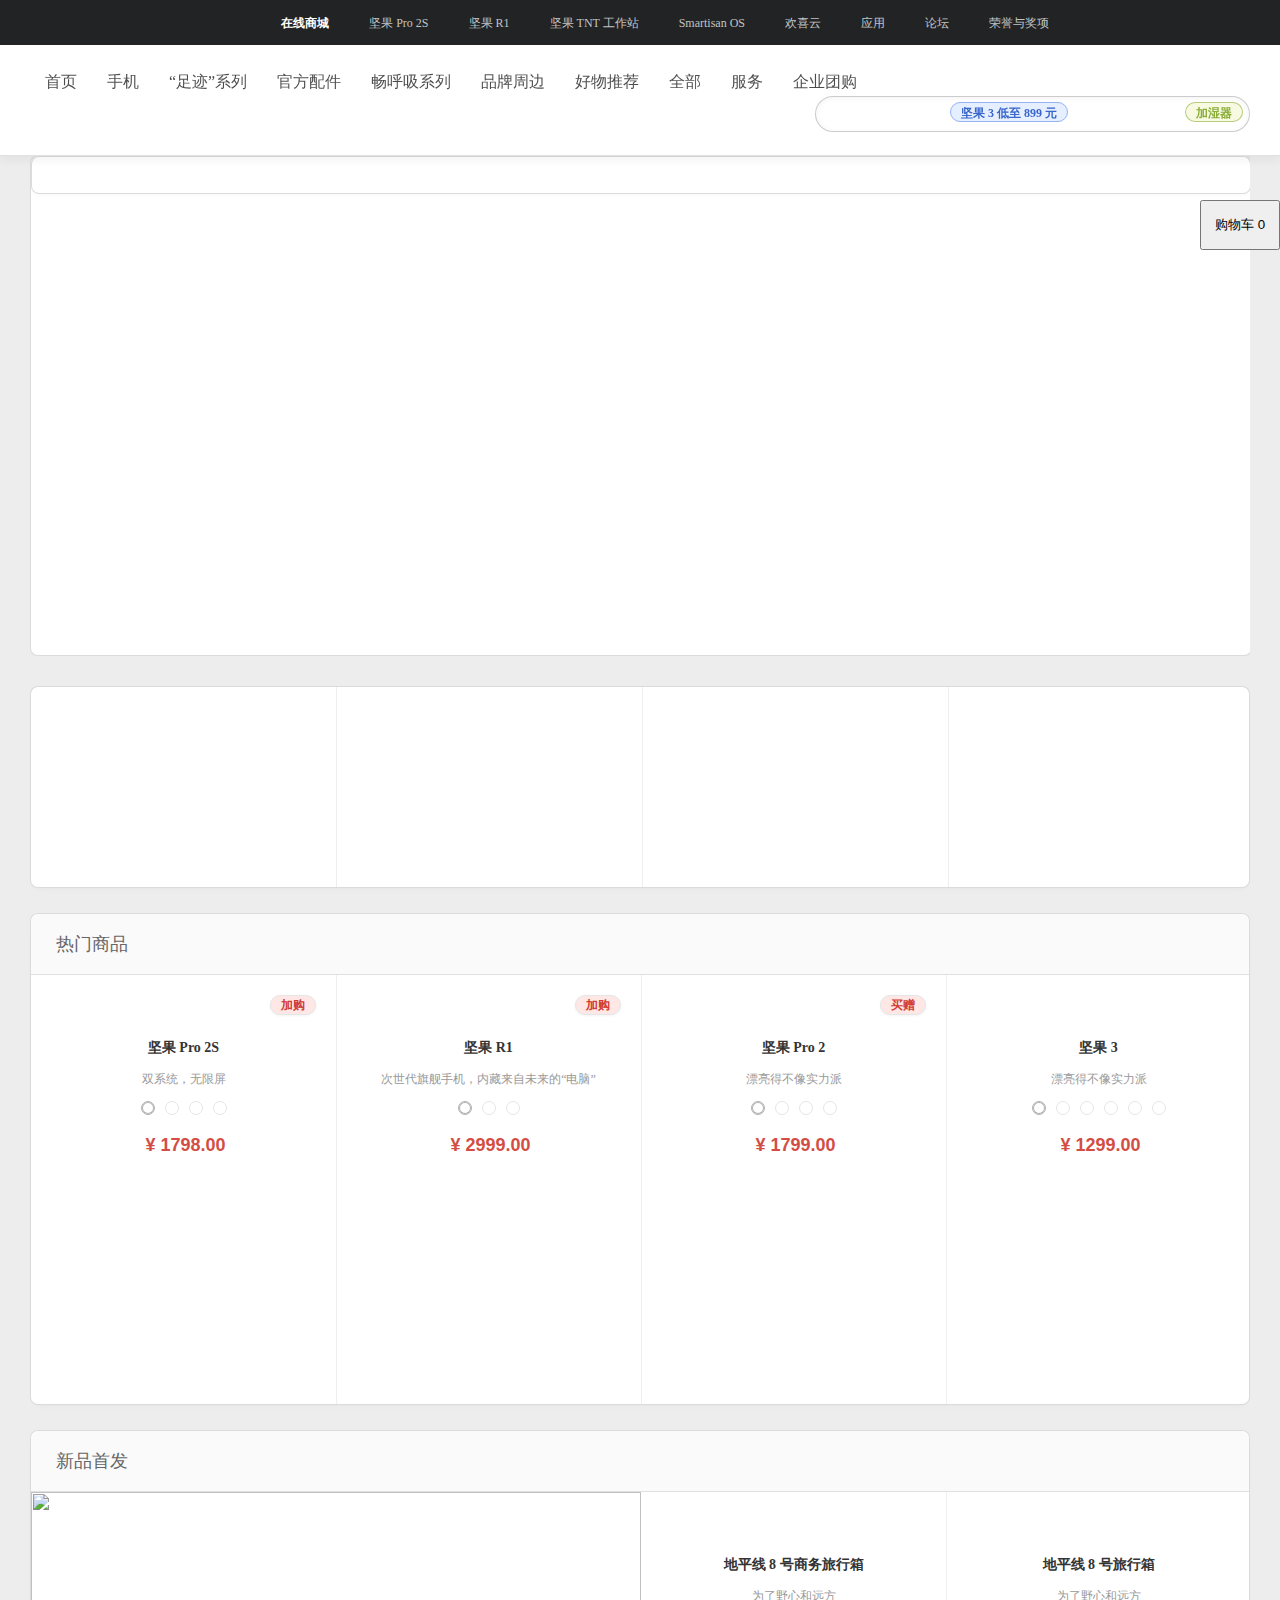
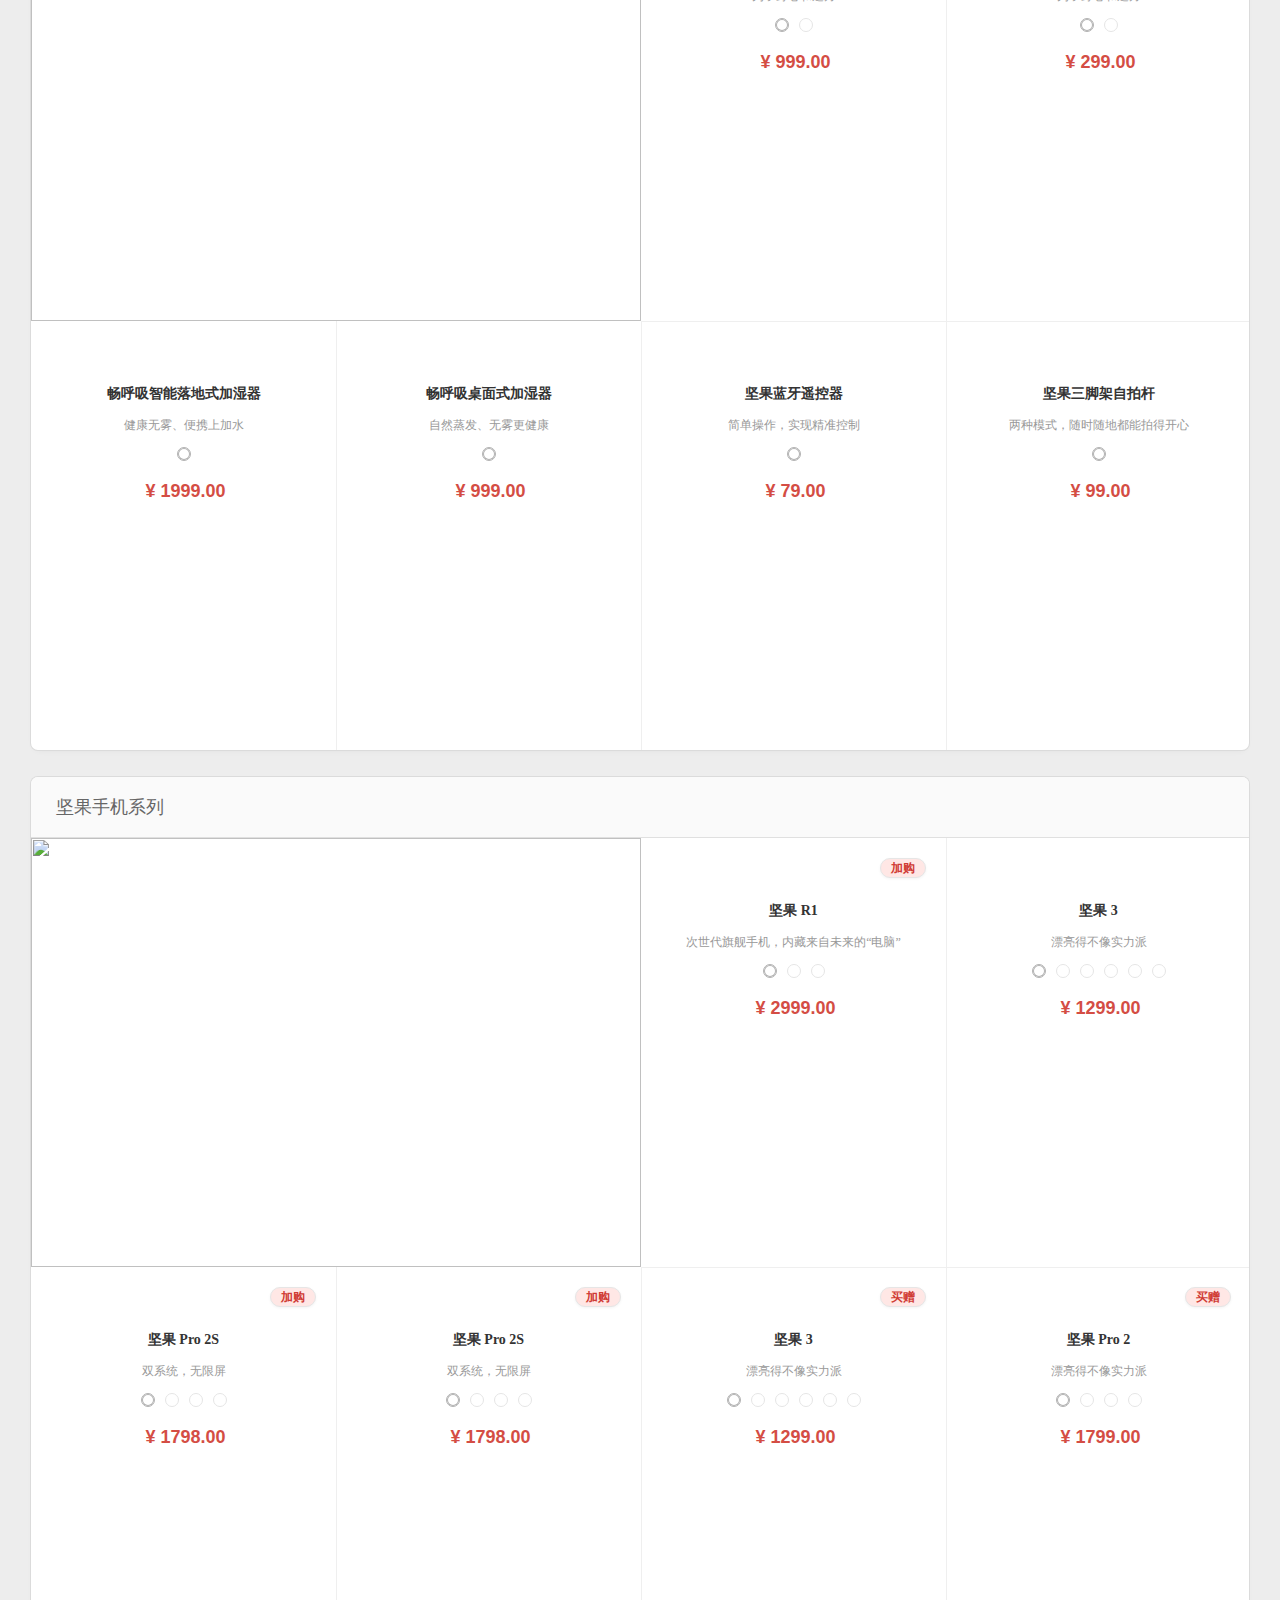
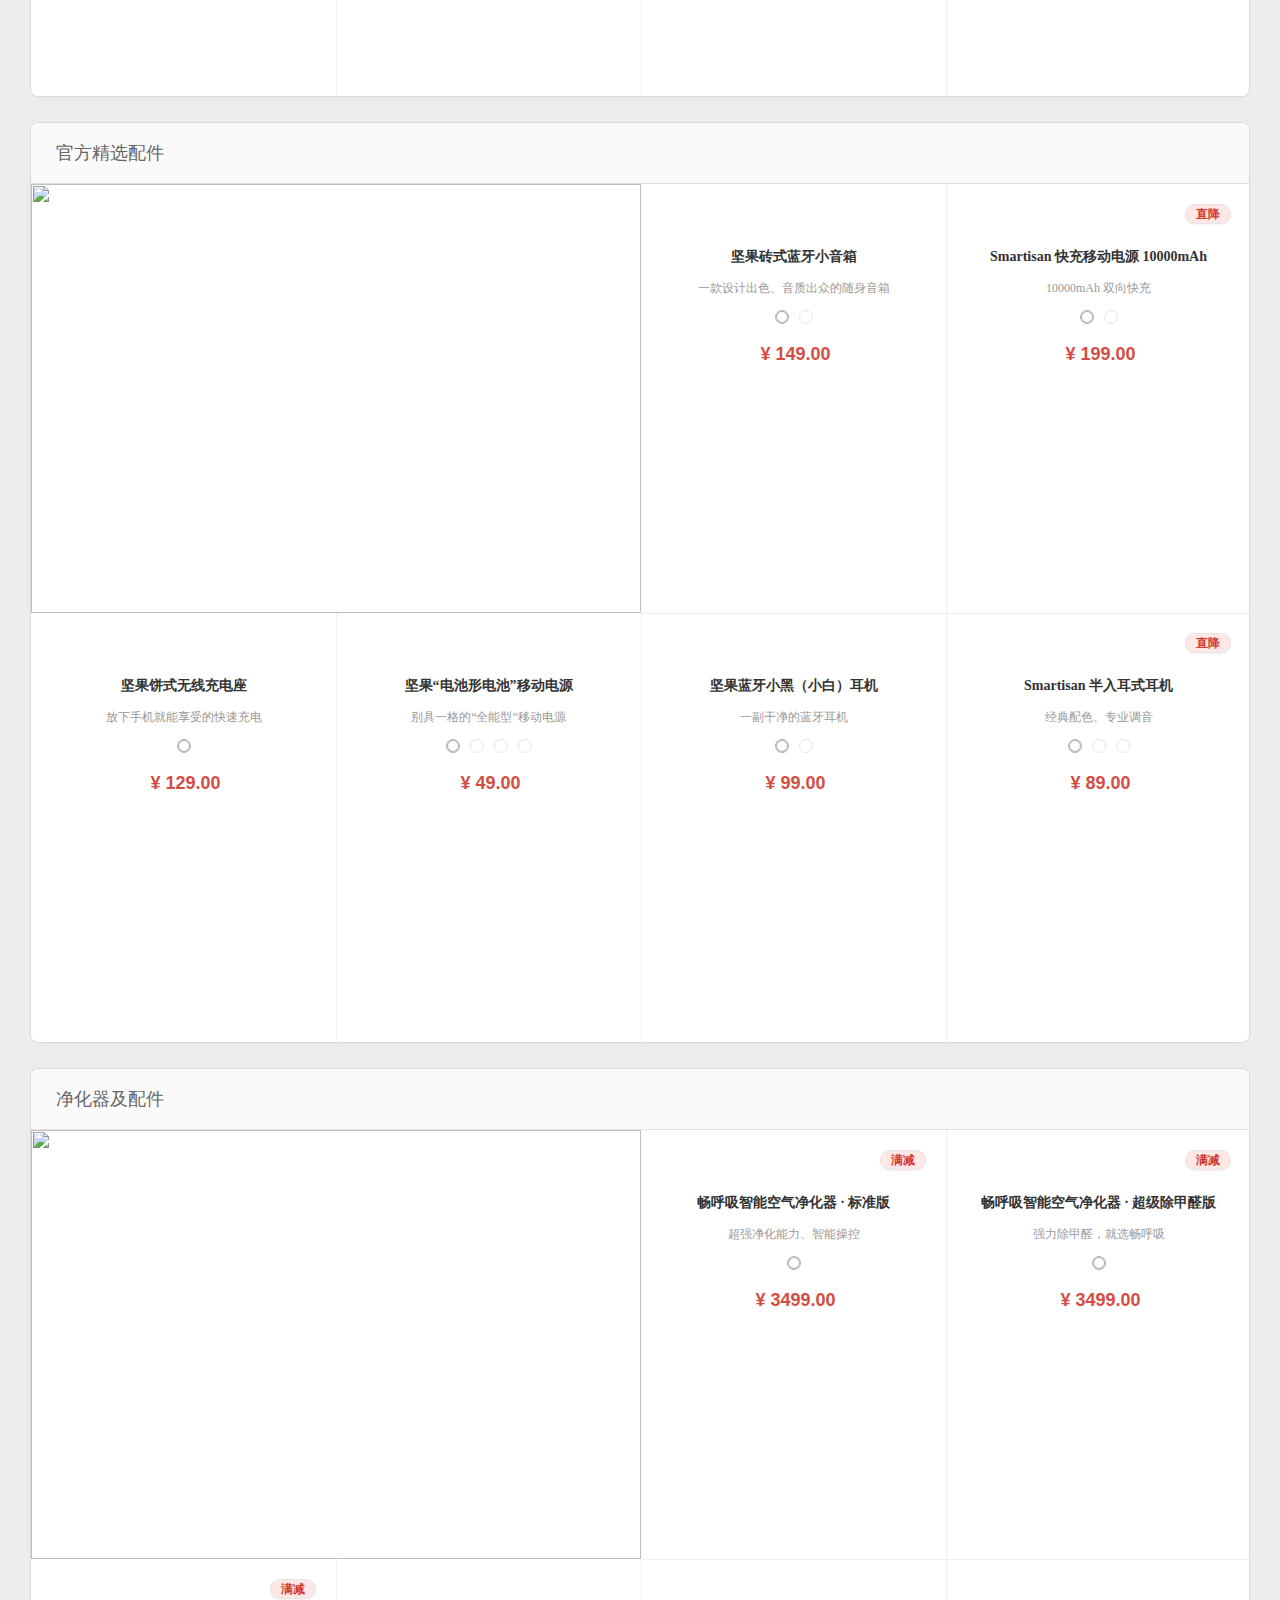
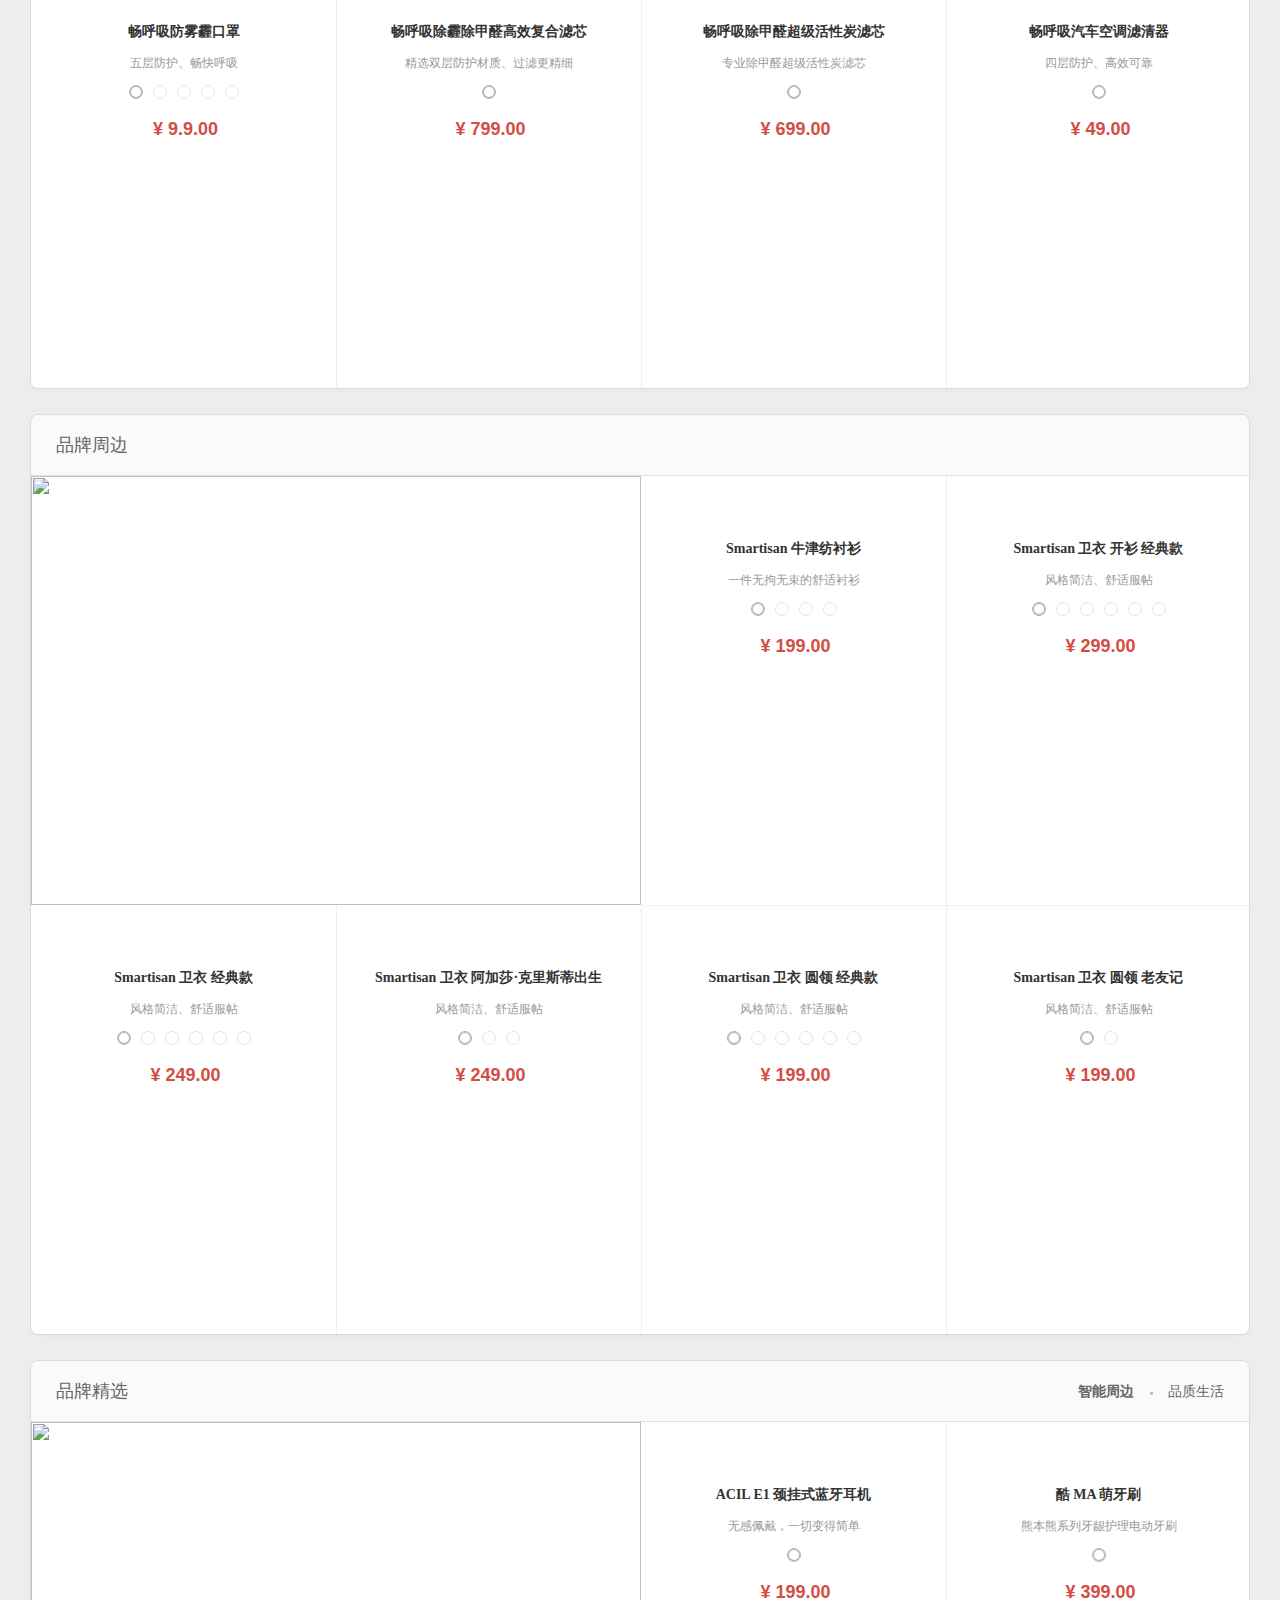
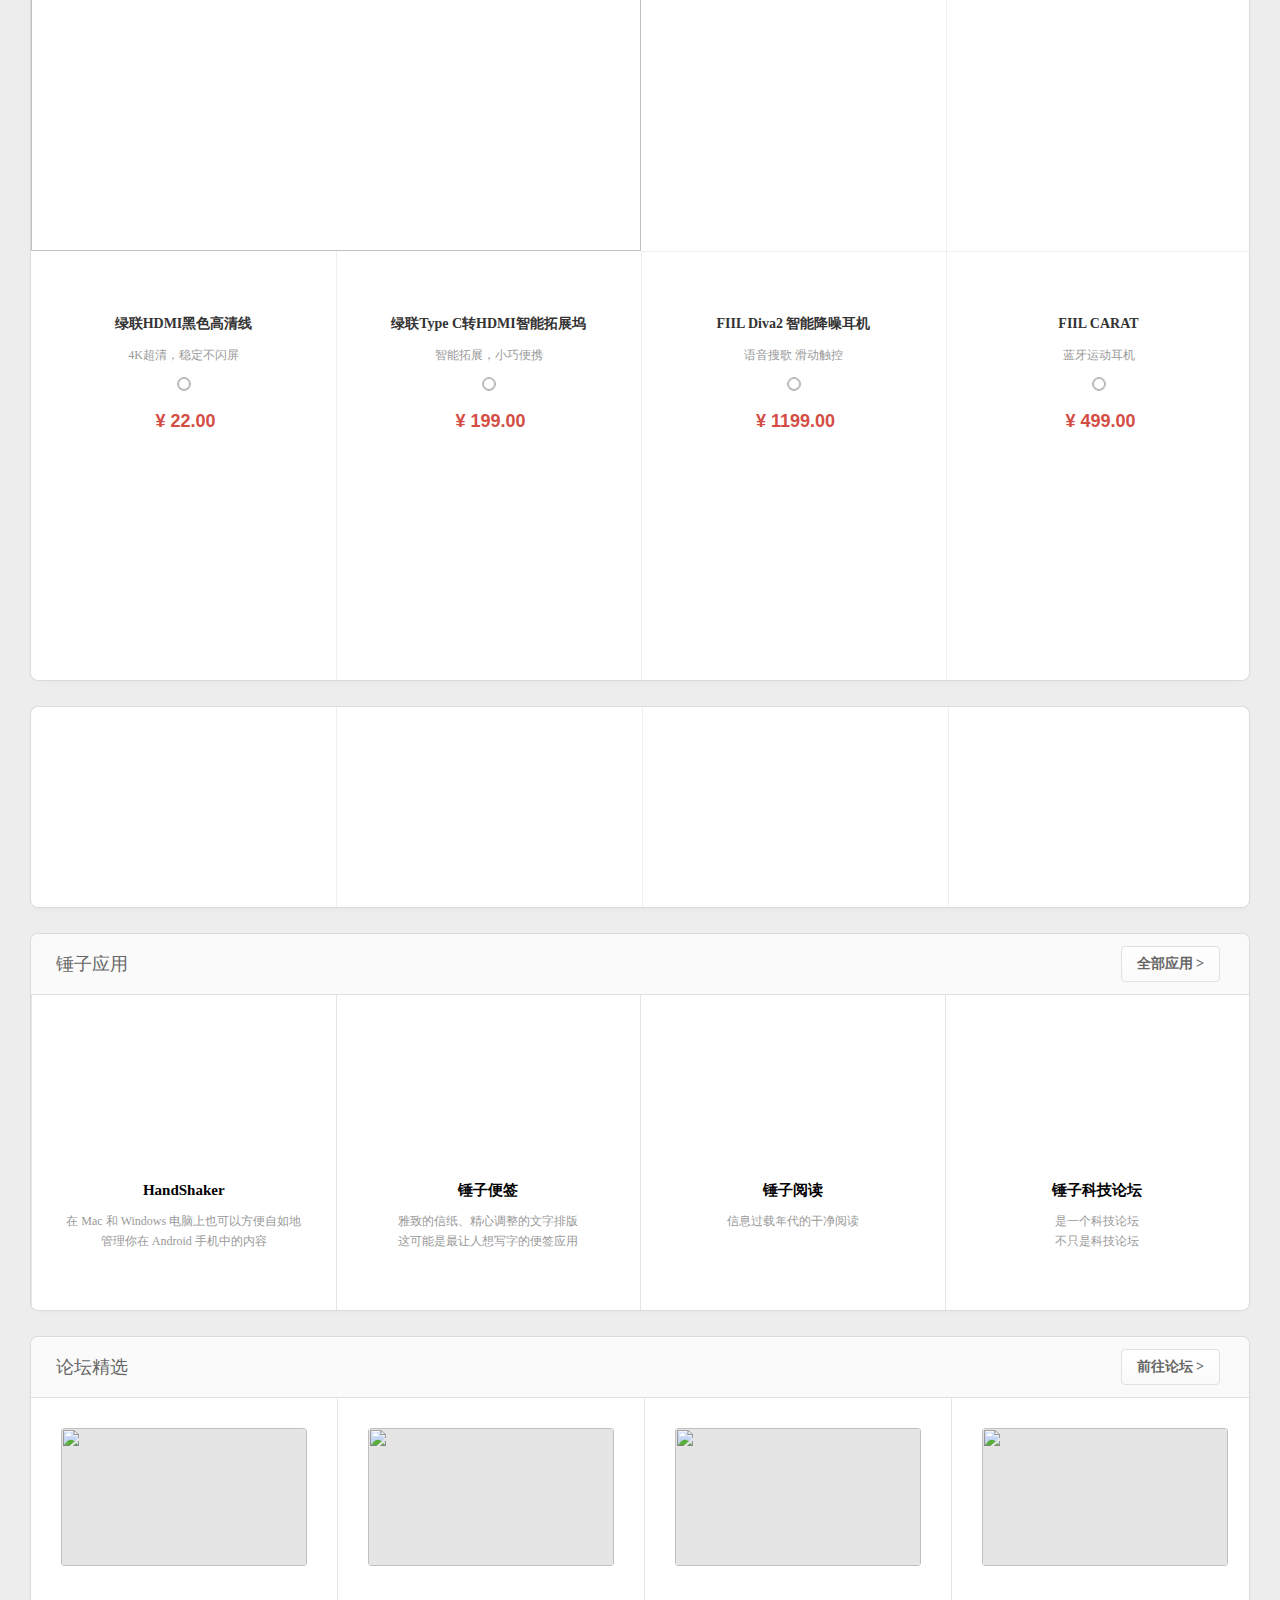
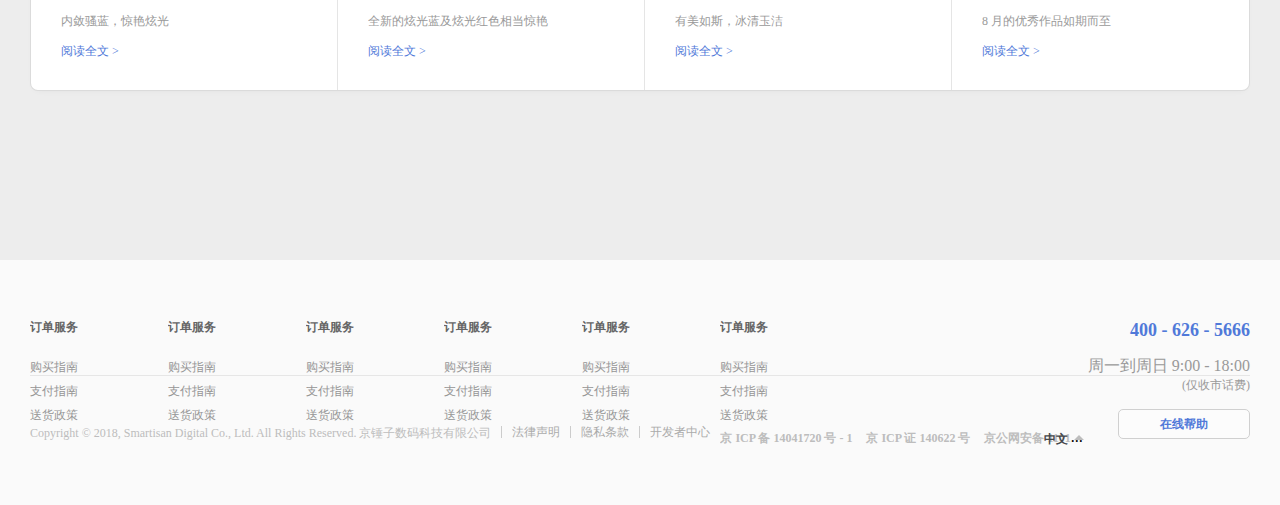
==== Hammermall/index.html @ 2dd2a0d9 "333" ====
<!DOCTYPE html>
<html>
	<head>
		<meta charset="UTF-8">
		<title>潘潘大王的锤子网站</title>
		<link rel="shortcut icon" href="//static.smartisanos.cn/common/img/favicon.ico">
		<link rel="stylesheet" href="https://cdnjs.cloudflare.com/ajax/libs/Swiper/4.0.2/css/swiper.css">
		<link rel="stylesheet" href="https://cdn.bootcss.com/bootstrap/3.3.5/css/bootstrap.min.css">
		<link rel="stylesheet" type="text/css" href="css/iconfont.css">
		<link rel="stylesheet" href="css/index.css">
	</head>
	<body>
		<div class="body">
			<a href="shopcar.html"><button class="sp" style="position: fixed;top: 200px;right: 0;width: 80px;height: 50px;z-index: 1000;">
				购物车
				<span id="shopNum">0</span>
			</button></a>
			<div class="head">
				<div class="left">
					<a href="https://www.smartisan.com/" class="left-a">
					</a>
				</div>
				<div class="con">
					<ul>
						<li>
							<a href="">
								在线商城
							</a>
						</li>
						<li>
							<a href="">
								坚果 Pro 2S
							</a>
						</li>
						<li>
							<a href="">
								坚果 R1
							</a>
						</li>
						<li>
							<a href="">
								坚果 TNT 工作站
							</a>
						</li>
						<li>
							<a href="">
								Smartisan OS
							</a>
						</li>
						<li>
							<a href="">
								欢喜云
							</a>
						</li>
						<li>
							<a href="">
								应用
							</a>
						</li>
						<li>
							<a href="">
								论坛
							</a>
						</li>
						<li>
							<a href="">
								荣誉与奖项
							</a>
						</li>
					</ul>
				</div>
				<div class="right">
					<a href="http://www.pzy.com/login.html" class="user">
					</a>
					<!--<a href="" class="shopcar">
					</a>-->
					<div class="con_use">
						<div class="user_hie">
							<div class="uh_head">
								<i class="iconfont icon-touxiang-shi center-block"></i>
								<p class="phoneNum">+86 185****1950</p>
							</div>
							<ul>
								<li>
									<a href="">
										我的订单
									</a>
								</li>
								<li>
									<a href="">
										售后服务
									</a>
								</li>
								<li>
									<a href="">
										我的优惠
									</a>
								</li>
								<li>
									<a href="">
										账户资料
									</a>
								</li>
								<li>
									<a href="">
										收货地址
									</a>
								</li>
								<li>
									<a href="">
										推出
									</a>
								</li>
							</ul>
						</div>
					</div>
					<div class="con_shop">
						<div class="shop">
							<div class="move">
								<p class="first">购物车为空</p>
								<p class="secd">您还没有选购任何商品，现在前往商城选购吧！</p>
							</div>
						</div>
						<div id="shop-has">
						</div>
					</div>
				</div>
			</div>
			<div class="ban_con">
				<div class="container-fluid banner" style="display: block; position: absolute; top: 45px; padding-top: 23px; padding-bottom: 23px;">
					<div class="row">
						<div class="container ban">
							<ul id="temp_ul">
								<li>
									<a href="http://www.smartisan.com/#/shop"> 首页 </a>
								</li>
								<li>
									<div class="goodlist">
										<div class="container" id="container">
											<ul>
												<li>
													<a href="https://www.smartisan.com/item/1000517">
														<img src="https://resource.smartisan.com/resource/b07b9765e272f866da6acda4ee107d88.png" alt="">
														<div class="phname">
															坚果 Pro 2S
														</div>
														<div class="phpice">
															¥ 1798.00 起
														</div>
													</a>
												</li>
												<li>
													<a href="https://www.smartisan.com/item/1000464">
														<img src="https://resource.smartisan.com/resource/06c2253354096f5e9ebf0616f1af2086.png" alt="">
														<div class="phname">
															坚果 R1
														</div>
														<div class="phpice">
															¥ 2999.00 起
														</div>
													</a>
												</li>
												<li>
													<a href="https://www.smartisan.com/item/1000351">
														<img src="https://resource.smartisan.com/resource/c71ce2297b362f415f1e74d56d867aed.png" alt="">
														<div class="phname">
															坚果 Pro 2
														</div>
														<div class="phpice">
															¥ 1799.00 起
														</div>
													</a>
												</li>
												<li>
													<a href="https://www.smartisan.com/item/1000479">
														<img src="https://resource.smartisan.com/resource/84366aa98fd0659d7809e1b9eed62cb4.png" alt="">
														<div class="phname">
															坚果 Pro 2 特别版
														</div>
														<div class="phpice">
															¥ 1899.00 起
														</div>
													</a>
												</li>
												<li>
													<a href="https://www.smartisan.com/item/1000406">
														<img src="https://resource.smartisan.com/resource/13e91511f6ba3227ca5378fd2e93c54b.png" alt="">
														<div class="phname">
															坚果 3
														</div>
														<div class="phpice">
															¥ 1299.00 起
														</div>
													</a>
												</li>
											</ul>
										</div>
									</div>
									<a href="https://www.smartisan.com/shop/#/jianguopro?v=209&amp;c=232"> 手机 </a>
								</li>
								<li>
									<a href="https://www.smartisan.com/category/67"> “足迹”系列 </a>
								</li>
								<li>
									<a href="https://www.smartisan.com/category/60"> 官方配件 </a>
								</li>
								<li>
									<a href="https://www.smartisan.com/category/77"> 畅呼吸系列 </a>
								</li>
								<li>
									<a href="https://www.smartisan.com/category/69"> 品牌周边 </a>
								</li>
								<li>
									<a href="https://www.smartisan.com/category/61"> 好物推荐 </a>
								</li>
								<li>
									<a href="https://www.smartisan.com/category/62"> 全部 </a>
								</li>
								<li>
									<a href="https://www.smartisan.com/service/#/"> 服务 </a>
								</li>
								<li>
									<a href=""> 企业团购 </a>
								</li>
							</ul>
							<div class="ban-right" style="display: block;">
								<div class="seach">
								</div>
								<input type="text" name="" id="serch">
								<a href="https://www.smartisan.com/item/100040601" class="blue">
									坚果 3 低至 899 元
								</a>
								<a href="https://www.smartisan.com/item/100055701" class="green">
									加湿器
								</a>
								<div class="hot_word">
									<ul>
										<li>
											坚果 Pro 2S
										</li>
										<li>
											坚果 R1
										</li>

										<li>
											坚果 3
										</li>

										<li>
											闹钟式无线充电座
										</li>

										<li>
											畅呼吸净化器
										</li>

										<li>
											移动电源
										</li>

										<li>
											T恤
										</li>

										<li>
											帆布鞋
										</li>

										<li>
											保护套
										</li>

										<li>
											口罩
										</li>

									</ul>
								</div>
							</div>
						</div>
					</div>
				</div>
			</div>
			<div class="bottom">
				<div class="qa">
					<div class="row">
						<ul>
							<li>
								<h3>订单服务</h3>
								<ul>
									<li>
										<a href="#">
											购买指南
										</a>
									</li>
									<li>
										<a href="#">
											支付指南
										</a>
									</li>
									<li>
										<a href="#">
											送货政策
										</a>
									</li>
								</ul>
							</li>
							<li>
								<h3>订单服务</h3>
								<ul>
									<li>
										<a href="#">
											购买指南
										</a>
									</li>
									<li>
										<a href="#">
											支付指南
										</a>
									</li>
									<li>
										<a href="#">
											送货政策
										</a>
									</li>
								</ul>
							</li>
							<li>
								<h3>订单服务</h3>
								<ul>
									<li>
										<a href="#">
											购买指南
										</a>
									</li>
									<li>
										<a href="#">
											支付指南
										</a>
									</li>
									<li>
										<a href="#">
											送货政策
										</a>
									</li>
								</ul>
							</li>
							<li>
								<h3>订单服务</h3>
								<ul>
									<li>
										<a href="#">
											购买指南
										</a>
									</li>
									<li>
										<a href="#">
											支付指南
										</a>
									</li>
									<li>
										<a href="#">
											送货政策
										</a>
									</li>
								</ul>
							</li>
							<li>
								<h3>订单服务</h3>
								<ul>
									<li>
										<a href="#">
											购买指南
										</a>
									</li>
									<li>
										<a href="#">
											支付指南
										</a>
									</li>
									<li>
										<a href="#">
											送货政策
										</a>
									</li>
								</ul>
							</li>
							<li>
								<h3>订单服务</h3>
								<ul>
									<li>
										<a href="#">
											购买指南
										</a>
									</li>
									<li>
										<a href="#">
											支付指南
										</a>
									</li>
									<li>
										<a href="#">
											送货政策
										</a>
									</li>
								</ul>
							</li>
						</ul>

						<div class="bm_right">
							<ul>
								<li class="tel">
									400 - 626 - 5666
								</li>
								<li class="day">
									周一到周日 9:00 - 18:00
								</li>
								<li class="tel_ps">
									(仅收市话费)
								</li>
								<li class="help">
									<a href="#">
										在线帮助
									</a>
								</li>
							</ul>
						</div>

					</div>
					<div class="row">
						<p class="p1">
							Copyright © 2018, Smartisan Digital Co., Ltd. All Rights Reserved.
						</p>
						<p class="p2">
							京锤子数码科技有限公司
						</p>
						<ul>
							<li>
								<a href="#">
									法律声明
								</a>
							</li>
							<li>
								<a href="#">
									隐私条款
								</a>
							</li>
							<li>
								<a href="#">
									开发者中心
								</a>
							</li>
						</ul>
						<div>

						</div>

						<h4>
          <a href="#">
            <span>
              京 ICP 备 14041720 号 - 1
            </span>
            <span>
              京 ICP 证 140622 号
            </span>
            <span>
              京公网安备 11010502025474
            </span>
          </a>
          <a href="#">
            网络文化经营许可证京网文 (2016) 2284 - 266 号
          </a>
          <div class="lang">
            <a href="javascript:void(0);">
              中文
            </a>
          </div>
        </h4>

					</div>
				</div>

			</div>
		</div>

		<div class="center" style="min-height: 262px;">
			<div class="con-swiper">
				<div class="row border">
					<div class="swiper-container swiper-container-fade swiper-container-horizontal">
						<div class="swiper-wrapper " style="transition-duration: 0ms;">

							<div  class="swiper-slide stop-swiping swiper-slide-prev"  style="width: 1218px; opacity: 1; transform: translate3d(0px, 0px, 0px); transition-duration: 0ms;">
								<a href="https://www.smartisan.com/activity/sale/185">
									<img src="https://resource.smartisan.com/resource/s/shuangshiyifanchang111111.png"  class="img-rounded" alt="">
								</a>
							</div>

							<div  class="swiper-slide stop-swiping swiper-slide-active"   style="width: 1218px; opacity: 1; transform: translate3d(-1218px, 0px, 0px); transition-duration: 0ms;">
								<a href="https://www.smartisan.com/activity/sale/175">
									<img src="https://resource.smartisan.com/resource/x/xinpinjuheshoujiao1111.png" class="img-rounded" alt="">
								</a>
							</div>

						</div>
						<div class="swiper-pagination swiper-pagination-clickable swiper-pagination-bullets"><span class="swiper-pagination-bullet"></span><span class="swiper-pagination-bullet swiper-pagination-bullet-active"></span></div>
					</div>
				</div>
			</div>
			<div class="home-box">

				<div class="con-a">
					<a href="https://www.smartisan.com/activity/sale/175" style="background-image: url(https://resource.smartisan.com/resource/509ed0455df8fda5d00ef0355d1e31ca.jpg); ">
					</a>
				</div>

				<div class="con-a">
					<a href="https://www.smartisan.com/item/100046401" style="background-image: url(&quot;https://resource.smartisan.com/resource/c2bb37289030592433063347ee3458b6.jpg&quot;); ">
					</a>
				</div>

				<div class="con-a">
					<a href="https://www.smartisan.com/item/100051706" style="background-image: url(&quot;https://resource.smartisan.com/resource/946b62abf189d21737d8c9b4a7c2cc6b.jpg&quot;); ">
					</a>
				</div>

				<div class="con-a">
					<a href="https://www.smartisan.com/item/100053202" style="background-image: url(&quot;https://resource.smartisan.com/resource/47577ede983fd1a7ab3c42e68bf3f469.png&quot;); ">
					</a>
				</div>

			</div>
			<div class="home-hot-shop">
				<div class="title">
					<div class="title-name">
						热门商品
					</div>
					<div class="home-page">
						<a class="for-left a-disabled"></a>
						<a class="for-right"></a>
					</div>
				</div>
				<div class="con-ul">
					<ul>

						<li id="1000517" class="li_hover_hot_shop" href="http://www.pzy.com/detail.html?spu=100051701">

							<div class="box-item" style="">
								<div class="com-img">
									<!--<a href="http://www.pzy.com/detail.html?spu=100051701" class="li_hover_hot_shop"><img class="img_car" src="https://resource.smartisan.com/resource/b07b9765e272f866da6acda4ee107d88.png?x-oss-process=image/resize,w_216/format,webp" alt=""></a>-->
									<img class="img_car" src="https://resource.smartisan.com/resource/b07b9765e272f866da6acda4ee107d88.png?x-oss-process=image/resize,w_216/format,webp" alt="">
									<h4>坚果 Pro 2S</h4>
									<h6 calss="h6_block">双系统，无限屏</h6>

									<h6 class="h6_hover">坚果 Pro 2S 加 199 元享高效办公套装优惠</h6>

								</div>
								<div class="ul-color">
									<ul>

										<li id="0" datai="0" class="ck_li
                      
                        li-active 
                      
                      ">

											<div class="col">
												<img src="https://resource.smartisan.com/resource/attr/v2/1000517/4E69E03CE93DC22F42A905057FB7CB95/origin.png?x-oss-process=image/resize,w_20" alt="">
											</div>
										</li>

										<li id="1" datai="0" class="ck_li
                      
                      ">

											<div class="col">
												<img src="https://resource.smartisan.com/resource/attr/v2/1000517/099DCE469DCB49B6D2580989AA0B5851/origin.png?x-oss-process=image/resize,w_20" alt="">
											</div>
										</li>

										<li id="2" datai="0" class="ck_li
                      
                      ">

											<div class="col">
												<img src="https://resource.smartisan.com/resource/attr/v2/1000517/3C85C069DF7EDB21B2E5ECFA4C684803/origin.png?x-oss-process=image/resize,w_20" alt="">
											</div>
										</li>

										<li id="3" datai="0" class="ck_li
                      
                      ">

											<div class="col">
												<img src="https://resource.smartisan.com/resource/attr/v2/1000517/CA9FDE02CD273B061A4370946EF3B48C/origin.png?x-oss-process=image/resize,w_20" alt="">
											</div>
										</li>

									</ul>
								</div>

								<div class="con_but shoping">
									<button type="button">
				                      购买
				                    </button>
								</div>

								<div class="money">
									<span>
                      ¥
                      <span class = "phone-money">
                          1798.00
                      </span>
									</span>
								</div>

								<span>
                     加购
                  </span>

							</div>

						</li>

						<li id="1000464" href="http://www.pzy.com/detail.html?spu=100046401" class="li_hover_hot_shop">

							<div class="box-item" style="">
								<div class="com-img">
									<img src="https://resource.smartisan.com/resource/06c2253354096f5e9ebf0616f1af2086.png?x-oss-process=image/resize,w_216/format,webp" alt="">
									<h4>坚果 R1</h4>
									<h6 calss="h6_block">次世代旗舰手机，内藏来自未来的“电脑”</h6>

									<h6 class="h6_hover">坚果 R1 加 199 元享高效办公套装优惠</h6>

								</div>
								<div class="ul-color">
									<ul>

										<li id="0" datai="1" class="ck_li
                      
                        li-active 
                      
                      ">

											<div class="col">
												<img src="https://resource.smartisan.com/resource/3a2977aae968cc8fc651afddc606d545.jpg?x-oss-process=image/resize,w_20" alt="">
											</div>
										</li>

										<li id="1" datai="1" class="ck_li
                      
                      ">

											<div class="col">
												<img src="https://resource.smartisan.com/resource/17b760796d75b10a7a138a4e6afd1b6a.jpg?x-oss-process=image/resize,w_20" alt="">
											</div>
										</li>

										<li id="2" datai="1" class="ck_li
                      
                      ">

											<div class="col">
												<img src="https://resource.smartisan.com/resource/32cf93592121641ffc692e4b3ec54900.jpg?x-oss-process=image/resize,w_20" alt="">
											</div>
										</li>

									</ul>
								</div>

								<div class="con_but shoping">
									<button>
                      购买
                    </button>
								</div>

								<div class="money">
									<span>
                      ¥
                      <span class = "phone-money">
                          2999.00
                      </span>
									</span>
								</div>

								<span>
                     加购
                  </span>

							</div>

						</li>

						<li id="1000351" href="http://www.pzy.com/detail.html?spu=100035108" class="li_hover_hot_shop">

							<div class="box-item" style="">
								<div class="com-img">
									<img src="https://resource.smartisan.com/resource/c71ce2297b362f415f1e74d56d867aed.png?x-oss-process=image/resize,w_216/format,webp" alt="">
									<h4>坚果 Pro 2</h4>
									<h6 calss="h6_block">漂亮得不像实力派</h6>

									<h6 class="h6_hover">赠价值 49 元保护套 （数量有限送完即止）</h6>

								</div>
								<div class="ul-color">
									<ul>

										<li id="0" datai="2" class="ck_li
                      
                        li-active 
                      
                      ">

											<div class="col">
												<img src="https://resource.smartisan.com/resource/attr/v2/1000351/6835AD084B4CE188877FFAFA10339944/origin.png?x-oss-process=image/resize,w_20" alt="">
											</div>
										</li>

										<li id="1" datai="2" class="ck_li
                      
                      ">

											<div class="col">
												<img src="https://resource.smartisan.com/resource/attr/v2/1000351/6CF45CDABAF3B549B82C10A50BDBEF39/origin.png?x-oss-process=image/resize,w_20" alt="">
											</div>
										</li>

										<li id="2" datai="2" class="ck_li
                      
                      ">

											<div class="col">
												<img src="https://resource.smartisan.com/resource/attr/v2/1000351/97BBF007C06CF961411BC376A98C586D/origin.png?x-oss-process=image/resize,w_20" alt="">
											</div>
										</li>

										<li id="3" datai="2" class="ck_li
                      
                      ">

											<div class="col">
												<img src="https://resource.smartisan.com/resource/e647e77234f9ed0fde9dd4084d35ff57.jpg?x-oss-process=image/resize,w_20" alt="">
											</div>
										</li>

									</ul>
								</div>

								<div class="con_but shoping">
									<button>
                      购买
                    </button>
								</div>

								<div class="money">
									<span>
                      ¥
                      <span class = "phone-money">
                          1799.00
                      </span>
									</span>
								</div>

								<span>
                     买赠
                  </span>

							</div>

						</li>

						<li id="1000406" href="http://www.pzy.com/detail.html?spu=100040607" class="li_hover_hot_shop">

							<div class="box-item" style="">
								<div class="com-img">
									<img src="https://resource.smartisan.com/resource/13e91511f6ba3227ca5378fd2e93c54b.png?x-oss-process=image/resize,w_216/format,webp" alt="">
									<h4>坚果 3</h4>
									<h6 calss="h6_block">漂亮得不像实力派</h6>

									<h6 class="h6_hover" style="color: #999;">漂亮得不像实力派</h6>

								</div>
								<div class="ul-color">
									<ul>

										<li id="0" datai="3" class="ck_li
                      
                        li-active 
                      
                      ">

											<div class="col">
												<img src="https://resource.smartisan.com/resource/attr/v2/1000406/464C39B2C7BF66E6EDA4B6283D7100ED/origin.jpg?x-oss-process=image/resize,w_20" alt="">
											</div>
										</li>

										<li id="1" datai="3" class="ck_li
                      
                      ">

											<div class="col">
												<img src="https://resource.smartisan.com/resource/5caf3839a12977a793f942c3643002b7.jpg?x-oss-process=image/resize,w_20" alt="">
											</div>
										</li>

										<li id="2" datai="3" class="ck_li
                      
                      ">

											<div class="col">
												<img src="https://resource.smartisan.com/resource/attr/v2/1000406/43746150B54679088441A2F16E865312/origin.jpg?x-oss-process=image/resize,w_20" alt="">
											</div>
										</li>

										<li id="3" datai="3" class="ck_li
                      
                      ">

											<div class="col">
												<img src="https://resource.smartisan.com/resource/attr/v2/1000406/C2E5A448047319E687FC72D7BADE2555/origin.jpg?x-oss-process=image/resize,w_20" alt="">
											</div>
										</li>

										<li id="4" datai="3" class="ck_li
                      
                      ">

											<div class="col">
												<img src="?x-oss-process=image/resize,w_20" alt="">
											</div>
										</li>

										<li id="5" datai="3" class="ck_li
                      
                      ">

											<div class="col">
												<img src="https://resource.smartisan.com/resource/attr/v2/1000406/50815AFA956E08CF8DC6683DF06FFDDE/origin.jpg?x-oss-process=image/resize,w_20" alt="">
											</div>
										</li>

									</ul>
								</div>

								<div class="con_but shoping">
									<button>
                      购买
                    </button>
								</div>

								<div class="money">
									<span>
                      ¥
                      <span class = "phone-money">
                          1299.00
                      </span>
									</span>
								</div>

							</div>

						</li>

						<li id="1000405" href="http://www.pzy.com/detail.html?spu=1000405" class="li_hover_hot_shop">

							<div class="box-item" style="">
								<div class="com-img">
									<img src="https://resource.smartisan.com/resource/71432ad30288fb860a4389881069b874.png?x-oss-process=image/resize,w_216/format,webp" alt="">
									<h4>畅呼吸智能空气净化器 · 超级除甲醛版</h4>
									<h6 calss="h6_block">强力除甲醛，就选畅呼吸</h6>

									<h6 class="h6_hover">畅呼吸空气净化器品类特惠</h6>

								</div>
								<div class="ul-color">
									<ul>

										<li id="0" datai="4" class="ck_li
                      
                        li-active 
                      
                      ">

											<div class="col">
												<img src="https://resource.smartisan.com/resource/dddd334ee9e667503425b40cc9c0320b.jpg?x-oss-process=image/resize,w_20" alt="">
											</div>
										</li>

									</ul>
								</div>

								<div class="con_but shoping">
									<button>
                      购买
                    </button>
								</div>

								<div class="money">
									<span>
                      ¥
                      <span class = "phone-money">
                          3499.00
                      </span>
									</span>
								</div>

								<span>
                     满减
                  </span>

							</div>

						</li>

						<li id="1000548" href="http://www.pzy.com/detail.html?spu=1000548" class="li_hover_hot_shop">

							<div class="box-item" style="">
								<div class="com-img">
									<img src="https://resource.smartisan.com/resource/1f35153a250a2898bf8846a031e0f0ab.jpg?x-oss-process=image/resize,w_216/format,webp" alt="">
									<h4>Smartisan 卫衣 圆领 老友记</h4>
									<h6 calss="h6_block">风格简洁、舒适服帖</h6>

									<h6 class="h6_hover" style="color: #999;">风格简洁、舒适服帖</h6>

								</div>
								<div class="ul-color">
									<ul>

										<li id="0" datai="5" class="ck_li
                      
                        li-active 
                      
                      ">

											<div class="col">
												<img src="https://resource.smartisan.com/resource/bf1fbd3de44ee3ae65d7b0daa7343cb4.jpg?x-oss-process=image/resize,w_20" alt="">
											</div>
										</li>

										<li id="1" datai="5" class="ck_li
                      
                      ">

											<div class="col">
												<img src="https://resource.smartisan.com/resource/dddd334ee9e667503425b40cc9c0320b.jpg?x-oss-process=image/resize,w_20" alt="">
											</div>
										</li>

									</ul>
								</div>

								<div class="con_but shoping">
									<button>
                      购买
                    </button>
								</div>

								<div class="money">
									<span>
                      ¥
                      <span class = "phone-money">
                          199.00
                      </span>
									</span>
								</div>

							</div>

						</li>

						<li id="1000338" href="http://www.pzy.com/detail.html?spu=1000338" class="li_hover_hot_shop">

							<div class="box-item" style="">
								<div class="com-img">
									<img src="https://resource.smartisan.com/resource/6ff92d05a3bfab4fad489ca04d3eea5a.png?x-oss-process=image/resize,w_216/format,webp" alt="">
									<h4>畅呼吸智能空气净化器 · 标准版</h4>
									<h6 calss="h6_block">超强净化能力、智能操控</h6>

									<h6 class="h6_hover">畅呼吸空气净化器品类特惠</h6>

								</div>
								<div class="ul-color">
									<ul>

										<li id="0" datai="6" class="ck_li
                      
                        li-active 
                      
                      ">

											<div class="col">
												<img src="https://resource.smartisan.com/resource/e647e77234f9ed0fde9dd4084d35ff57.jpg?x-oss-process=image/resize,w_20" alt="">
											</div>
										</li>

									</ul>
								</div>

								<div class="con_but shoping">
									<button>
                      购买
                    </button>
								</div>

								<div class="money">
									<span>
                      ¥
                      <span class = "phone-money">
                          3499.00
                      </span>
									</span>
								</div>

								<span>
                     满减
                  </span>

							</div>

						</li>

						<li id="1000422" href="http://www.pzy.com/detail.html?spu=1000422" class="li_hover_hot_shop">

							<div class="box-item" style="">
								<div class="com-img">
									<img src="https://resource.smartisan.com/resource/afcec520933673b8e03a867e6502f6e0.jpg?x-oss-process=image/resize,w_216/format,webp" alt="">
									<h4>坚果“电池形电池”移动电源</h4>
									<h6 calss="h6_block">别具一格的“全能型”移动电源</h6>

									<h6 class="h6_hover" style="color: #999;">别具一格的“全能型”移动电源</h6>

								</div>
								<div class="ul-color">
									<ul>

										<li id="0" datai="7" class="ck_li
                      
                        li-active 
                      
                      ">

											<div class="col">
												<img src="https://resource.smartisan.com/resource/73ed9b2a0a26e7476e5246245eef31c1.jpg?x-oss-process=image/resize,w_20" alt="">
											</div>
										</li>

										<li id="1" datai="7" class="ck_li
                      
                      ">

											<div class="col">
												<img src="https://resource.smartisan.com/resource/53356c7293c217f39ea62d65bf3452ac.jpg?x-oss-process=image/resize,w_20" alt="">
											</div>
										</li>

										<li id="2" datai="7" class="ck_li
                      
                      ">

											<div class="col">
												<img src="https://resource.smartisan.com/resource/917d8581c941a0f075233a8100c3db7a.jpg?x-oss-process=image/resize,w_20" alt="">
											</div>
										</li>

										<li id="3" datai="7" class="ck_li
                      
                      ">

											<div class="col">
												<img src="https://resource.smartisan.com/resource/5cd5688051e2e5c5f715c33ef992dd88.jpg?x-oss-process=image/resize,w_20" alt="">
											</div>
										</li>

									</ul>
								</div>

								<div class="con_but shoping">
									<button>
                      购买
                    </button>
								</div>

								<div class="money">
									<span>
                      ¥
                      <span class = "phone-money">
                          49.00
                      </span>
									</span>
								</div>

							</div>

						</li>

					</ul>
				</div>
			</div>
			<div class="con-floor">

				<div class="home_floors">
					<div class="title">
						<div class="title-name">
							新品首发
						</div>

					</div>
					<div class="con-ul">

						<ul>

							<li href="https://www.smartisan.com/item/100046411" class="li_hover" id="aaa">
								<img src="https://resource.smartisan.com/resource/896f85d0ee0669ee1fdd8efc19bffc57.jpg" alt="" style="">
							</li>

							<li id="1000532" href="http://www.pzy.comdetail.html?spu=100053202" class="li_hover">

								<div class="box-item">
									<div class="com-img" style="">
										<img src="https://resource.smartisan.com/resource/d1dcca9144e8d13ffb33026148599d0a.png?x-oss-process=image/resize,w_216/format,webp" alt="">
										<h4>地平线 8 号商务旅行箱</h4>
										<h6 calss="h6_block">为了野心和远方</h6>

										<h6 class="h6_hover" style="color: #999;">为了野心和远方</h6>

									</div>
									<div class="ul-color" style="">
										<ul>

											<li id="0" item="1" tabs="0" data="0" class="ck_li
                                                                      
                                                                      li-active 
                                                                      
                                                              ">

												<div class="col">
													<img src="https://resource.smartisan.com/resource/e473b47b676d5e88b830994777bbd162.jpg?x-oss-process=image/resize,w_20" alt="">
												</div>
											</li>

											<li id="1" item="1" tabs="0" data="0" class="ck_li
                                                                      
                                                              ">

												<div class="col">
													<img src="https://resource.smartisan.com/resource/3b995dc3fccb7cf066584b1a0f036209.jpg?x-oss-process=image/resize,w_20" alt="">
												</div>
											</li>

										</ul>
									</div>

									<div class="con_but" style = "">
										<button>
                                                      查看详情
                                                      </button>
									</div>

									<div class="money" style = "">
										<span>
                                                      ¥
                                                      <span>
                                                      999.00
                                                      </span>
										</span>
									</div>

								</div>

							</li>

							<li id="1000533" href="http://www.pzy.comdetail.html?spu=100053302" class="li_hover">

								<div class="box-item">
									<div class="com-img" style="">
										<img src="https://resource.smartisan.com/resource/fc092e830c0420b5d8db2871fec82b35.png?x-oss-process=image/resize,w_216/format,webp" alt="">
										<h4>地平线 8 号旅行箱</h4>
										<h6 calss="h6_block">为了野心和远方</h6>

										<h6 class="h6_hover" style="color: #999;">为了野心和远方</h6>

									</div>
									<div class="ul-color" style="">
										<ul>

											<li id="0" item="2" tabs="0" data="0" class="ck_li
                                                                      
                                                                      li-active 
                                                                      
                                                              ">

												<div class="col">
													<img src="https://resource.smartisan.com/resource/e473b47b676d5e88b830994777bbd162.jpg?x-oss-process=image/resize,w_20" alt="">
												</div>
											</li>

											<li id="1" item="2" tabs="0" data="0" class="ck_li
                                                                      
                                                              ">

												<div class="col">
													<img src="https://resource.smartisan.com/resource/dddd334ee9e667503425b40cc9c0320b.jpg?x-oss-process=image/resize,w_20" alt="">
												</div>
											</li>

										</ul>
									</div>

									<div class="con_but" style="">
										<button>
                                                      查看详情
                                                      </button>
									</div>

									<div class="money" style="">
										<span>
                                                      ¥
                                                      <span>
                                                      299.00
                                                      </span>
										</span>
									</div>

								</div>

							</li>

							<li id="1000557" href="http://www.pzy.comdetail.html?spu=100055701" class="li_hover">

								<div class="box-item">
									<div class="com-img" style="">
										<img src="https://resource.smartisan.com/resource/l/luodijiashiqi3.0.png?x-oss-process=image/resize,w_216/format,webp" alt="">
										<h4>畅呼吸智能落地式加湿器</h4>
										<h6 calss="h6_block">健康无雾、便携上加水</h6>

										<h6 class="h6_hover" style="color: #999;">健康无雾、便携上加水</h6>

									</div>
									<div class="ul-color" style="">
										<ul>

											<li id="0" item="3" tabs="0" data="0" class="ck_li
                                                                      
                                                                      li-active 
                                                                      
                                                              ">

												<div class="col">
													<img src="https://resource.smartisan.com/resource/e647e77234f9ed0fde9dd4084d35ff57.jpg?x-oss-process=image/resize,w_20" alt="">
												</div>
											</li>

										</ul>
									</div>

									<div class="con_but" style="">
										<button>
                                                      查看详情
                                                      </button>
									</div>

									<div class="money" style="">
										<span>
                                                      ¥
                                                      <span>
                                                      1999.00
                                                      </span>
										</span>
									</div>

								</div>

							</li>

							<li id="1000558" href="http://www.pzy.comdetail.html?spu=100055801" class="li_hover">

								<div class="box-item">
									<div class="com-img" style="">
										<img src="https://resource.smartisan.com/resource/ae6ed19d92dbf2c9668b710a181fa28a.png?x-oss-process=image/resize,w_216/format,webp" alt="">
										<h4>畅呼吸桌面式加湿器</h4>
										<h6 calss="h6_block">自然蒸发、无雾更健康</h6>

										<h6 class="h6_hover" style="color: #999;">自然蒸发、无雾更健康</h6>

									</div>
									<div class="ul-color" style="">
										<ul>

											<li id="0" item="4" tabs="0" data="0" class="ck_li
                                                                      
                                                                      li-active 
                                                                      
                                                              ">

												<div class="col">
													<img src="https://resource.smartisan.com/resource/e647e77234f9ed0fde9dd4084d35ff57.jpg?x-oss-process=image/resize,w_20" alt="">
												</div>
											</li>

										</ul>
									</div>

									<div class="con_but" style="">
										<button>
                                                      查看详情
                                                      </button>
									</div>

									<div class="money" style="">
										<span>
                                                      ¥
                                                      <span>
                                                      999.00
                                                      </span>
										</span>
									</div>

								</div>

							</li>

							<li id="1000559" href="http://www.pzy.comdetail.html?spu=100055901" class="li_hover">

								<div class="box-item">
									<div class="com-img" style="">
										<img src="https://resource.smartisan.com/resource/cc9967811508ec86638ccebe7b446460.jpg?x-oss-process=image/resize,w_216/format,webp" alt="">
										<h4>坚果蓝牙遥控器</h4>
										<h6 calss="h6_block">简单操作，实现精准控制</h6>

										<h6 class="h6_hover" style="color: #999;">简单操作，实现精准控制</h6>

									</div>
									<div class="ul-color" style="">
										<ul>

											<li id="0" item="5" tabs="0" data="0" class="ck_li
                                                                      
                                                                      li-active 
                                                                      
                                                              ">

												<div class="col">
													<img src="https://resource.smartisan.com/resource/74ecab0bcefd2e1ad858df44ecf42876.jpg?x-oss-process=image/resize,w_20" alt="">
												</div>
											</li>

										</ul>
									</div>

									<div class="con_but" style="">
										<button>
                                                      查看详情
                                                      </button>
									</div>

									<div class="money" style="">
										<span>
                                                      ¥
                                                      <span>
                                                      79.00
                                                      </span>
										</span>
									</div>

								</div>

							</li>

							<li id="1000529" href="http://www.pzy.comdetail.html?spu=100052901" class="li_hover">

								<div class="box-item">
									<div class="com-img" style="">
										<img src="https://resource.smartisan.com/resource/f55641e23f35f6dd82226b6c4a043f00.jpg?x-oss-process=image/resize,w_216/format,webp" alt="">
										<h4>坚果三脚架自拍杆</h4>
										<h6 calss="h6_block">两种模式，随时随地都能拍得开心</h6>

										<h6 class="h6_hover" style="color: #999;">两种模式，随时随地都能拍得开心</h6>

									</div>
									<div class="ul-color" style="">
										<ul>

											<li id="0" item="6" tabs="0" data="0" class="ck_li
                                                                      
                                                                      li-active 
                                                                      
                                                              ">

												<div class="col">
													<img src="https://resource.smartisan.com/resource/5b4da8bcedbb8e18a0ad60e982013a81.jpg?x-oss-process=image/resize,w_20" alt="">
												</div>
											</li>

										</ul>
									</div>

									<div class="con_but" style="">
										<button>
                                                      查看详情
                                                      </button>
									</div>

									<div class="money" style="">
										<span>
                                                      ¥
                                                      <span>
                                                      99.00
                                                      </span>
										</span>
									</div>

								</div>

							</li>

						</ul>

					</div>
				</div>

				<div class="home_floors">
					<div class="title">
						<div class="title-name">
							坚果手机系列
						</div>

					</div>
					<div class="con-ul">

						<ul>

							<li href="https://www.smartisan.com/item/1000517" class="li_hover">
								<img src="https://resource.smartisan.com/resource/3ce90c6442740addd8e19be94d20cec1.jpg" alt="" style="">
							</li>

							<li id="1000464" href="http://www.pzy.comdetail.html?spu=100046401" class="li_hover">

								<div class="box-item">
									<div class="com-img" style="">
										<img src="https://resource.smartisan.com/resource/06c2253354096f5e9ebf0616f1af2086.png?x-oss-process=image/resize,w_216/format,webp" alt="">
										<h4>坚果 R1</h4>
										<h6 calss="h6_block">次世代旗舰手机，内藏来自未来的“电脑”</h6>

										<h6 class="h6_hover">坚果 R1 加 199 元享高效办公套装优惠</h6>

									</div>
									<div class="ul-color" style="">
										<ul>

											<li id="0" item="1" tabs="0" data="1" class="ck_li
                                                                      
                                                                      li-active 
                                                                      
                                                              ">

												<div class="col">
													<img src="https://resource.smartisan.com/resource/3a2977aae968cc8fc651afddc606d545.jpg?x-oss-process=image/resize,w_20" alt="">
												</div>
											</li>

											<li id="4" item="1" tabs="0" data="1" class="ck_li
                                                                      
                                                              ">

												<div class="col">
													<img src="https://resource.smartisan.com/resource/17b760796d75b10a7a138a4e6afd1b6a.jpg?x-oss-process=image/resize,w_20" alt="">
												</div>
											</li>

											<li id="8" item="1" tabs="0" data="1" class="ck_li
                                                                      
                                                              ">

												<div class="col">
													<img src="https://resource.smartisan.com/resource/32cf93592121641ffc692e4b3ec54900.jpg?x-oss-process=image/resize,w_20" alt="">
												</div>
											</li>

										</ul>
									</div>

									<div class="con_but" style="">
										<button>
                                                      查看详情
                                                      </button>
									</div>

									<div class="money" style="">
										<span>
                                                      ¥
                                                      <span>
                                                      2999.00
                                                      </span>
										</span>
									</div>

									<span style="">
                                                    加购
                                                    </span>

								</div>

							</li>

							<li id="1000406" href="http://www.pzy.com/detail.html?spu=100040607" class="li_hover">

								<div class="box-item">
									<div class="com-img" style="">
										<img src="https://resource.smartisan.com/resource/13e91511f6ba3227ca5378fd2e93c54b.png?x-oss-process=image/resize,w_216/format,webp" alt="">
										<h4>坚果 3</h4>
										<h6 calss="h6_block">漂亮得不像实力派</h6>

										<h6 class="h6_hover" style="color: #999;">漂亮得不像实力派</h6>

									</div>
									<div class="ul-color" style="">
										<ul>

											<li id="0" item="2" tabs="0" data="1" class="ck_li
                                                                      
                                                                      li-active 
                                                                      
                                                              ">

												<div class="col">
													<img src="https://resource.smartisan.com/resource/attr/v2/1000406/464C39B2C7BF66E6EDA4B6283D7100ED/origin.jpg?x-oss-process=image/resize,w_20" alt="">
												</div>
											</li>

											<li id="2" item="2" tabs="0" data="1" class="ck_li
                                                                      
                                                              ">

												<div class="col">
													<img src="https://resource.smartisan.com/resource/5caf3839a12977a793f942c3643002b7.jpg?x-oss-process=image/resize,w_20" alt="">
												</div>
											</li>

											<li id="4" item="2" tabs="0" data="1" class="ck_li
                                                                      
                                                              ">

												<div class="col">
													<img src="https://resource.smartisan.com/resource/attr/v2/1000406/43746150B54679088441A2F16E865312/origin.jpg?x-oss-process=image/resize,w_20" alt="">
												</div>
											</li>

											<li id="6" item="2" tabs="0" data="1" class="ck_li
                                                                      
                                                              ">

												<div class="col">
													<img src="https://resource.smartisan.com/resource/attr/v2/1000406/C2E5A448047319E687FC72D7BADE2555/origin.jpg?x-oss-process=image/resize,w_20" alt="">
												</div>
											</li>

											<li id="7" item="2" tabs="0" data="1" class="ck_li
                                                                      
                                                              ">

												<div class="col">
													<img src="?x-oss-process=image/resize,w_20" alt="">
												</div>
											</li>

											<li id="9" item="2" tabs="0" data="1" class="ck_li
                                                                      
                                                              ">

												<div class="col">
													<img src="https://resource.smartisan.com/resource/attr/v2/1000406/50815AFA956E08CF8DC6683DF06FFDDE/origin.jpg?x-oss-process=image/resize,w_20" alt="">
												</div>
											</li>

										</ul>
									</div>

									<div class="con_but" style="">
										<button>
                                                      查看详情
                                                      </button>
									</div>

									<div class="money" style="">
										<span>
                                                      ¥
                                                      <span>
                                                      1299.00
                                                      </span>
										</span>
									</div>

								</div>

							</li>

							<li id="1000517" href="http://www.pzy.com/detail.html?spu=100051701" class="li_hover">

								<div class="box-item">
									<div class="com-img" style="">
										<img src="https://resource.smartisan.com/resource/b07b9765e272f866da6acda4ee107d88.png?x-oss-process=image/resize,w_216/format,webp" alt="">
										<h4>坚果 Pro 2S</h4>
										<h6 calss="h6_block">双系统，无限屏</h6>

										<h6 class="h6_hover">坚果 Pro 2S 加 199 元享高效办公套装优惠</h6>

									</div>
									<div class="ul-color" style="">
										<ul>

											<li id="0" item="3" tabs="0" data="1" class="ck_li
                                                                      
                                                                      li-active 
                                                                      
                                                              ">

												<div class="col">
													<img src="https://resource.smartisan.com/resource/attr/v2/1000517/4E69E03CE93DC22F42A905057FB7CB95/origin.png?x-oss-process=image/resize,w_20" alt="">
												</div>
											</li>

											<li id="3" item="3" tabs="0" data="1" class="ck_li
                                                                      
                                                              ">

												<div class="col">
													<img src="https://resource.smartisan.com/resource/attr/v2/1000517/099DCE469DCB49B6D2580989AA0B5851/origin.png?x-oss-process=image/resize,w_20" alt="">
												</div>
											</li>

											<li id="5" item="3" tabs="0" data="1" class="ck_li
                                                                      
                                                              ">

												<div class="col">
													<img src="https://resource.smartisan.com/resource/attr/v2/1000517/3C85C069DF7EDB21B2E5ECFA4C684803/origin.png?x-oss-process=image/resize,w_20" alt="">
												</div>
											</li>

											<li id="7" item="3" tabs="0" data="1" class="ck_li
                                                                      
                                                              ">

												<div class="col">
													<img src="https://resource.smartisan.com/resource/attr/v2/1000517/CA9FDE02CD273B061A4370946EF3B48C/origin.png?x-oss-process=image/resize,w_20" alt="">
												</div>
											</li>

										</ul>
									</div>

									<div class="con_but" style="">
										<button>
                                                      查看详情
                                                      </button>
									</div>

									<div class="money" style="">
										<span>
                                                      ¥
                                                      <span>
                                                      1798.00
                                                      </span>
										</span>
									</div>

									<span style="">
                                                    加购
                                                    </span>

								</div>

							</li>

							<li id="1000517" href="http://www.pzy.comdetail.html?spu=100051704" class="li_hover">

								<div class="box-item">
									<div class="com-img" style="">
										<img src="https://resource.smartisan.com/resource/b07b9765e272f866da6acda4ee107d88.png?x-oss-process=image/resize,w_216/format,webp" alt="">
										<h4>坚果 Pro 2S</h4>
										<h6 calss="h6_block">双系统，无限屏</h6>

										<h6 class="h6_hover">坚果 Pro 2S 加 199 元享高效办公套装优惠</h6>

									</div>
									<div class="ul-color" style="">
										<ul>

											<li id="0" item="4" tabs="0" data="1" class="ck_li
                                                                      
                                                                      li-active 
                                                                      
                                                              ">

												<div class="col">
													<img src="https://resource.smartisan.com/resource/attr/v2/1000517/4E69E03CE93DC22F42A905057FB7CB95/origin.png?x-oss-process=image/resize,w_20" alt="">
												</div>
											</li>

											<li id="3" item="4" tabs="0" data="1" class="ck_li
                                                                      
                                                              ">

												<div class="col">
													<img src="https://resource.smartisan.com/resource/attr/v2/1000517/099DCE469DCB49B6D2580989AA0B5851/origin.png?x-oss-process=image/resize,w_20" alt="">
												</div>
											</li>

											<li id="5" item="4" tabs="0" data="1" class="ck_li
                                                                      
                                                              ">

												<div class="col">
													<img src="https://resource.smartisan.com/resource/attr/v2/1000517/3C85C069DF7EDB21B2E5ECFA4C684803/origin.png?x-oss-process=image/resize,w_20" alt="">
												</div>
											</li>

											<li id="7" item="4" tabs="0" data="1" class="ck_li
                                                                      
                                                              ">

												<div class="col">
													<img src="https://resource.smartisan.com/resource/attr/v2/1000517/CA9FDE02CD273B061A4370946EF3B48C/origin.png?x-oss-process=image/resize,w_20" alt="">
												</div>
											</li>

										</ul>
									</div>

									<div class="con_but" style="">
										<button>
                                                      查看详情
                                                      </button>
									</div>

									<div class="money" style="">
										<span>
                                                      ¥
                                                      <span>
                                                      1798.00
                                                      </span>
										</span>
									</div>

									<span style="">
                                                    加购
                                                    </span>

								</div>

							</li>

							<li id="1000406" href="http://www.pzy.comdetail.html?spu=100040606" class="li_hover">

								<div class="box-item">
									<div class="com-img" style="">
										<img src="https://resource.smartisan.com/resource/13e91511f6ba3227ca5378fd2e93c54b.png?x-oss-process=image/resize,w_216/format,webp" alt="">
										<h4>坚果 3</h4>
										<h6 calss="h6_block">漂亮得不像实力派</h6>

										<h6 class="h6_hover">购坚果 3 赠送保护膜 （数量有限送完即止）</h6>

									</div>
									<div class="ul-color" style="">
										<ul>

											<li id="0" item="5" tabs="0" data="1" class="ck_li
                                                                      
                                                                      li-active 
                                                                      
                                                              ">

												<div class="col">
													<img src="https://resource.smartisan.com/resource/attr/v2/1000406/464C39B2C7BF66E6EDA4B6283D7100ED/origin.jpg?x-oss-process=image/resize,w_20" alt="">
												</div>
											</li>

											<li id="2" item="5" tabs="0" data="1" class="ck_li
                                                                      
                                                              ">

												<div class="col">
													<img src="https://resource.smartisan.com/resource/5caf3839a12977a793f942c3643002b7.jpg?x-oss-process=image/resize,w_20" alt="">
												</div>
											</li>

											<li id="4" item="5" tabs="0" data="1" class="ck_li
                                                                      
                                                              ">

												<div class="col">
													<img src="https://resource.smartisan.com/resource/attr/v2/1000406/43746150B54679088441A2F16E865312/origin.jpg?x-oss-process=image/resize,w_20" alt="">
												</div>
											</li>

											<li id="6" item="5" tabs="0" data="1" class="ck_li
                                                                      
                                                              ">

												<div class="col">
													<img src="https://resource.smartisan.com/resource/attr/v2/1000406/C2E5A448047319E687FC72D7BADE2555/origin.jpg?x-oss-process=image/resize,w_20" alt="">
												</div>
											</li>

											<li id="7" item="5" tabs="0" data="1" class="ck_li
                                                                      
                                                              ">

												<div class="col">
													<img src="?x-oss-process=image/resize,w_20" alt="">
												</div>
											</li>

											<li id="9" item="5" tabs="0" data="1" class="ck_li
                                                                      
                                                              ">

												<div class="col">
													<img src="https://resource.smartisan.com/resource/attr/v2/1000406/50815AFA956E08CF8DC6683DF06FFDDE/origin.jpg?x-oss-process=image/resize,w_20" alt="">
												</div>
											</li>

										</ul>
									</div>

									<div class="con_but" style="">
										<button>
                                                      查看详情
                                                      </button>
									</div>

									<div class="money" style="">
										<span>
                                                      ¥
                                                      <span>
                                                      1299.00
                                                      </span>
										</span>
									</div>

									<span style="">
                                                    买赠
                                                    </span>

								</div>

							</li>

							<li id="1000351" href="http://www.pzy.comdetail.html?spu=100035108" class="li_hover">

								<div class="box-item">
									<div class="com-img" style="">
										<img src="https://resource.smartisan.com/resource/c71ce2297b362f415f1e74d56d867aed.png?x-oss-process=image/resize,w_216/format,webp" alt="">
										<h4>坚果 Pro 2</h4>
										<h6 calss="h6_block">漂亮得不像实力派</h6>

										<h6 class="h6_hover">赠价值 49 元保护套 （数量有限送完即止）</h6>

									</div>
									<div class="ul-color" style="">
										<ul>

											<li id="0" item="6" tabs="0" data="1" class="ck_li
                                                                      
                                                                      li-active 
                                                                      
                                                              ">

												<div class="col">
													<img src="https://resource.smartisan.com/resource/attr/v2/1000351/6835AD084B4CE188877FFAFA10339944/origin.png?x-oss-process=image/resize,w_20" alt="">
												</div>
											</li>

											<li id="2" item="6" tabs="0" data="1" class="ck_li
                                                                      
                                                              ">

												<div class="col">
													<img src="https://resource.smartisan.com/resource/attr/v2/1000351/6CF45CDABAF3B549B82C10A50BDBEF39/origin.png?x-oss-process=image/resize,w_20" alt="">
												</div>
											</li>

											<li id="4" item="6" tabs="0" data="1" class="ck_li
                                                                      
                                                              ">

												<div class="col">
													<img src="https://resource.smartisan.com/resource/attr/v2/1000351/97BBF007C06CF961411BC376A98C586D/origin.png?x-oss-process=image/resize,w_20" alt="">
												</div>
											</li>

											<li id="5" item="6" tabs="0" data="1" class="ck_li
                                                                      
                                                              ">

												<div class="col">
													<img src="https://resource.smartisan.com/resource/e647e77234f9ed0fde9dd4084d35ff57.jpg?x-oss-process=image/resize,w_20" alt="">
												</div>
											</li>

										</ul>
									</div>

									<div class="con_but" style="">
										<button>
                                                      查看详情
                                                      </button>
									</div>

									<div class="money" style="">
										<span>
                                                      ¥
                                                      <span>
                                                      1799.00
                                                      </span>
										</span>
									</div>

									<span style="">
                                                    买赠
                                                    </span>

								</div>

							</li>

						</ul>

					</div>
				</div>

				<div class="home_floors">
					<div class="title">
						<div class="title-name">
							官方精选配件
						</div>

					</div>
					<div class="con-ul">

						<ul>

							<li href="https://www.smartisan.com/item/100047701" class="li_hover">
								<img src="https://resource.smartisan.com/resource/1ec0399c19a31029f2b16c67c8f864a5.jpg" alt="" style="">
							</li>

							<li id="1000528" href="http://www.pzy.comdetail.html?spu=100052803" class="li_hover">

								<div class="box-item">
									<div class="com-img" style="">
										<img src="https://resource.smartisan.com/resource/6e96ccea3bd56bdd2243eb20330cec30.jpg?x-oss-process=image/resize,w_216/format,webp" alt="">
										<h4>坚果砖式蓝牙小音箱</h4>
										<h6 calss="h6_block">一款设计出色、音质出众的随身音箱</h6>

										<h6 class="h6_hover" style="color: #999;">一款设计出色、音质出众的随身音箱</h6>

									</div>
									<div class="ul-color" style="">
										<ul>

											<li id="0" item="1" tabs="0" data="2" class="ck_li
                                                                      
                                                                      li-active 
                                                                      
                                                              ">

												<div class="col">
													<img src="https://resource.smartisan.com/resource/27ccd62fe055f49d7cf15ec9c09b659c.jpg?x-oss-process=image/resize,w_20" alt="">
												</div>
											</li>

											<li id="1" item="1" tabs="0" data="2" class="ck_li
                                                                      
                                                              ">

												<div class="col">
													<img src="https://resource.smartisan.com/resource/a8d97ea7099e27dab0259cd7bc68fd5c.jpg?x-oss-process=image/resize,w_20" alt="">
												</div>
											</li>

										</ul>
									</div>

									<div class="con_but" style="">
										<button>
                                                      查看详情
                                                      </button>
									</div>

									<div class="money" style="">
										<span>
                                                      ¥
                                                      <span>
                                                      149.00
                                                      </span>
										</span>
									</div>

								</div>

							</li>

							<li id="1000553" href="http://www.pzy.comdetail.html?spu=100055301" class="li_hover">

								<div class="box-item">
									<div class="com-img" style="">
										<img src="https://resource.smartisan.com/resource/b7105b0d819e610a9c38d7ca2a813e58.jpg?x-oss-process=image/resize,w_216/format,webp" alt="">
										<h4>Smartisan 快充移动电源 10000mAh</h4>
										<h6 calss="h6_block">10000mAh 双向快充</h6>

										<h6 class="h6_hover">Smartisan 快充移动电源 10000mAh 限时直降</h6>

									</div>
									<div class="ul-color" style="">
										<ul>

											<li id="0" item="2" tabs="0" data="2" class="ck_li
                                                                      
                                                                      li-active 
                                                                      
                                                              ">

												<div class="col">
													<img src="https://resource.smartisan.com/resource/bf7930d45d9a577d505b473eb52215fa.jpg?x-oss-process=image/resize,w_20" alt="">
												</div>
											</li>

											<li id="1" item="2" tabs="0" data="2" class="ck_li
                                                                      
                                                              ">

												<div class="col">
													<img src="https://resource.smartisan.com/resource/e45874c82ba2025ab49fe05ec413948b.jpg?x-oss-process=image/resize,w_20" alt="">
												</div>
											</li>

										</ul>
									</div>

									<div class="con_but" style="">
										<button>
                                                      查看详情
                                                      </button>
									</div>

									<div class="money" style="">
										<span>
                                                      ¥
                                                      <span>
                                                      199.00
                                                      </span>
										</span>
									</div>

									<span style="">
                                                    直降
                                                    </span>

								</div>

							</li>

							<li id="1000474" href="http://www.pzy.comdetail.html?spu=100047401" class="li_hover">

								<div class="box-item">
									<div class="com-img" style="">
										<img src="https://resource.smartisan.com/resource/08ccf2aec0c171a2a1d93a756d6d96e1.jpg?x-oss-process=image/resize,w_216/format,webp" alt="">
										<h4>坚果饼式无线充电座</h4>
										<h6 calss="h6_block">放下手机就能享受的快速充电</h6>

										<h6 class="h6_hover" style="color: #999;">放下手机就能享受的快速充电</h6>

									</div>
									<div class="ul-color" style="">
										<ul>

											<li id="0" item="3" tabs="0" data="2" class="ck_li
                                                                      
                                                                      li-active 
                                                                      
                                                              ">

												<div class="col">
													<img src="https://resource.smartisan.com/resource/3676a7baf1d111739d9e886b0dbcaa51.jpg?x-oss-process=image/resize,w_20" alt="">
												</div>
											</li>

										</ul>
									</div>

									<div class="con_but" style="">
										<button>
                                                      查看详情
                                                      </button>
									</div>

									<div class="money" style="">
										<span>
                                                      ¥
                                                      <span>
                                                      129.00
                                                      </span>
										</span>
									</div>

								</div>

							</li>

							<li id="1000422" href="http://www.pzy.comdetail.html?spu=100042201" class="li_hover">

								<div class="box-item">
									<div class="com-img" style="">
										<img src="https://resource.smartisan.com/resource/afcec520933673b8e03a867e6502f6e0.jpg?x-oss-process=image/resize,w_216/format,webp" alt="">
										<h4>坚果“电池形电池”移动电源</h4>
										<h6 calss="h6_block">别具一格的“全能型”移动电源</h6>

										<h6 class="h6_hover" style="color: #999;">别具一格的“全能型”移动电源</h6>

									</div>
									<div class="ul-color" style="">
										<ul>

											<li id="0" item="4" tabs="0" data="2" class="ck_li
                                                                      
                                                                      li-active 
                                                                      
                                                              ">

												<div class="col">
													<img src="https://resource.smartisan.com/resource/73ed9b2a0a26e7476e5246245eef31c1.jpg?x-oss-process=image/resize,w_20" alt="">
												</div>
											</li>

											<li id="1" item="4" tabs="0" data="2" class="ck_li
                                                                      
                                                              ">

												<div class="col">
													<img src="https://resource.smartisan.com/resource/53356c7293c217f39ea62d65bf3452ac.jpg?x-oss-process=image/resize,w_20" alt="">
												</div>
											</li>

											<li id="4" item="4" tabs="0" data="2" class="ck_li
                                                                      
                                                              ">

												<div class="col">
													<img src="https://resource.smartisan.com/resource/917d8581c941a0f075233a8100c3db7a.jpg?x-oss-process=image/resize,w_20" alt="">
												</div>
											</li>

											<li id="5" item="4" tabs="0" data="2" class="ck_li
                                                                      
                                                              ">

												<div class="col">
													<img src="https://resource.smartisan.com/resource/5cd5688051e2e5c5f715c33ef992dd88.jpg?x-oss-process=image/resize,w_20" alt="">
												</div>
											</li>

										</ul>
									</div>

									<div class="con_but" style="">
										<button>
                                                      查看详情
                                                      </button>
									</div>

									<div class="money" style="">
										<span>
                                                      ¥
                                                      <span>
                                                      49.00
                                                      </span>
										</span>
									</div>

								</div>

							</li>

							<li id="1000473" href="http://www.pzy.comdetail.html?spu=100047301" class="li_hover">

								<div class="box-item">
									<div class="com-img" style="">
										<img src="https://resource.smartisan.com/resource/110ef73bbe87d01d0e958f9c85d1c566.jpg?x-oss-process=image/resize,w_216/format,webp" alt="">
										<h4>坚果蓝牙小黑（小白）耳机</h4>
										<h6 calss="h6_block">一副干净的蓝牙耳机</h6>

										<h6 class="h6_hover" style="color: #999;">一副干净的蓝牙耳机</h6>

									</div>
									<div class="ul-color" style="">
										<ul>

											<li id="0" item="5" tabs="0" data="2" class="ck_li
                                                                      
                                                                      li-active 
                                                                      
                                                              ">

												<div class="col">
													<img src="https://resource.smartisan.com/resource/e3ead3b62c6e23b0d68ac42ee421c06d.jpg?x-oss-process=image/resize,w_20" alt="">
												</div>
											</li>

											<li id="1" item="5" tabs="0" data="2" class="ck_li
                                                                      
                                                              ">

												<div class="col">
													<img src="https://resource.smartisan.com/resource/946fae02f01a9503025609c737bd5f2f.jpg?x-oss-process=image/resize,w_20" alt="">
												</div>
											</li>

										</ul>
									</div>

									<div class="con_but" style="">
										<button>
                                                      查看详情
                                                      </button>
									</div>

									<div class="money" style="">
										<span>
                                                      ¥
                                                      <span>
                                                      99.00
                                                      </span>
										</span>
									</div>

								</div>

							</li>

							<li id="1000428" href="http://www.pzy.comdetail.html?spu=100042801" class="li_hover">

								<div class="box-item">
									<div class="com-img" style="">
										<img src="https://resource.smartisan.com/resource/ce632bd67465027861707ec221b37c2d.jpg?x-oss-process=image/resize,w_216/format,webp" alt="">
										<h4>Smartisan 半入耳式耳机</h4>
										<h6 calss="h6_block">经典配色、专业调音</h6>

										<h6 class="h6_hover">精选配件 限时直降</h6>

									</div>
									<div class="ul-color" style="">
										<ul>

											<li id="0" item="6" tabs="0" data="2" class="ck_li
                                                                      
                                                                      li-active 
                                                                      
                                                              ">

												<div class="col">
													<img src="https://resource.smartisan.com/resource/649ad35e36a9703bacbe1555aeb6d266.jpg?x-oss-process=image/resize,w_20" alt="">
												</div>
											</li>

											<li id="1" item="6" tabs="0" data="2" class="ck_li
                                                                      
                                                              ">

												<div class="col">
													<img src="https://resource.smartisan.com/resource/b4cb3b26067ac07f8ade56a07bcac921.jpg?x-oss-process=image/resize,w_20" alt="">
												</div>
											</li>

											<li id="2" item="6" tabs="0" data="2" class="ck_li
                                                                      
                                                              ">

												<div class="col">
													<img src="https://resource.smartisan.com/resource/1e61cb5887c576176b4a30aa7fb184fb.jpg?x-oss-process=image/resize,w_20" alt="">
												</div>
											</li>

										</ul>
									</div>

									<div class="con_but" style="">
										<button>
                                                      查看详情
                                                      </button>
									</div>

									<div class="money" style="">
										<span>
                                                      ¥
                                                      <span>
                                                      89.00
                                                      </span>
										</span>
									</div>

									<span style="">
                                                    直降
                                                    </span>

								</div>

							</li>

						</ul>

					</div>
				</div>

				<div class="home_floors">
					<div class="title">
						<div class="title-name">
							净化器及配件
						</div>

					</div>
					<div class="con-ul">

						<ul>

							<li href="https://www.smartisan.com/promotion/2017" class="li_hover">
								<img src="https://resource.smartisan.com/resource/c43cdc2e75119b1a6c0b19ecf13767e0.png" alt="" style="">
							</li>

							<li id="1000338" href="http://www.pzy.comdetail.html?spu=100033802" class="li_hover">

								<div class="box-item">
									<div class="com-img" style="">
										<img src="https://resource.smartisan.com/resource/6ff92d05a3bfab4fad489ca04d3eea5a.png?x-oss-process=image/resize,w_216/format,webp" alt="">
										<h4>畅呼吸智能空气净化器 · 标准版</h4>
										<h6 calss="h6_block">超强净化能力、智能操控</h6>

										<h6 class="h6_hover">畅呼吸空气净化器品类特惠</h6>

									</div>
									<div class="ul-color" style="">
										<ul>

											<li id="0" item="1" tabs="0" data="3" class="ck_li
                                                                      
                                                                      li-active 
                                                                      
                                                              ">

												<div class="col">
													<img src="https://resource.smartisan.com/resource/e647e77234f9ed0fde9dd4084d35ff57.jpg?x-oss-process=image/resize,w_20" alt="">
												</div>
											</li>

										</ul>
									</div>

									<div class="con_but" style="">
										<button>
                                                      查看详情
                                                      </button>
									</div>

									<div class="money" style="">
										<span>
                                                      ¥
                                                      <span>
                                                      3499.00
                                                      </span>
										</span>
									</div>

									<span style="">
                                                    满减
                                                    </span>

								</div>

							</li>

							<li id="1000405" href="http://www.pzy.comdetail.html?spu=100040610" class="li_hover">

								<div class="box-item">
									<div class="com-img" style="">
										<img src="https://resource.smartisan.com/resource/71432ad30288fb860a4389881069b874.png?x-oss-process=image/resize,w_216/format,webp" alt="">
										<h4>畅呼吸智能空气净化器 · 超级除甲醛版</h4>
										<h6 calss="h6_block">强力除甲醛，就选畅呼吸</h6>

										<h6 class="h6_hover">畅呼吸空气净化器品类特惠</h6>

									</div>
									<div class="ul-color" style="">
										<ul>

											<li id="0" item="2" tabs="0" data="3" class="ck_li
                                                                      
                                                                      li-active 
                                                                      
                                                              ">

												<div class="col">
													<img src="https://resource.smartisan.com/resource/dddd334ee9e667503425b40cc9c0320b.jpg?x-oss-process=image/resize,w_20" alt="">
												</div>
											</li>

										</ul>
									</div>

									<div class="con_but" style="">
										<button>
                                                      查看详情
                                                      </button>
									</div>

									<div class="money" style="">
										<span>
                                                      ¥
                                                      <span>
                                                      3499.00
                                                      </span>
										</span>
									</div>

									<span style="">
                                                    满减
                                                    </span>

								</div>

							</li>

							<li id="1000363" href="http://www.pzy.comdetail.html?spu=100040610" class="li_hover">

								<div class="box-item">
									<div class="com-img" style="">
										<img src="https://resource.smartisan.com/resource/fed059c1692cf906f60fdb76818e428d.jpg?x-oss-process=image/resize,w_216/format,webp" alt="">
										<h4>畅呼吸防雾霾口罩</h4>
										<h6 calss="h6_block">五层防护、畅快呼吸</h6>

										<h6 class="h6_hover">畅呼吸口罩盒装 限时特惠</h6>

									</div>
									<div class="ul-color" style="">
										<ul>

											<li id="0" item="3" tabs="0" data="3" class="ck_li
                                                                      
                                                                      li-active 
                                                                      
                                                              ">

												<div class="col">
													<img src="https://resource.smartisan.com/resource/dddd334ee9e667503425b40cc9c0320b.jpg?x-oss-process=image/resize,w_20" alt="">
												</div>
											</li>

											<li id="4" item="3" tabs="0" data="3" class="ck_li
                                                                      
                                                              ">

												<div class="col">
													<img src="https://resource.smartisan.com/resource/e647e77234f9ed0fde9dd4084d35ff57.jpg?x-oss-process=image/resize,w_20" alt="">
												</div>
											</li>

											<li id="8" item="3" tabs="0" data="3" class="ck_li
                                                                      
                                                              ">

												<div class="col">
													<img src="https://resource.smartisan.com/resource/984f6bed80d0f540a71386f10c982415.jpg?x-oss-process=image/resize,w_20" alt="">
												</div>
											</li>

											<li id="10" item="3" tabs="0" data="3" class="ck_li
                                                                      
                                                              ">

												<div class="col">
													<img src="https://resource.smartisan.com/resource/05b19e5f76522621149a215f11f8b5c1.jpg?x-oss-process=image/resize,w_20" alt="">
												</div>
											</li>

											<li id="12" item="3" tabs="0" data="3" class="ck_li
                                                                      
                                                              ">

												<div class="col">
													<img src="https://resource.smartisan.com/resource/be95e87d25bc9a3de49990b0db06805f.jpg?x-oss-process=image/resize,w_20" alt="">
												</div>
											</li>

										</ul>
									</div>

									<div class="con_but" style="">
										<button>
                                                      查看详情
                                                      </button>
									</div>

									<div class="money" style="">
										<span>
                                                      ¥
                                                      <span>
                                                      9.9.00
                                                      </span>
										</span>
									</div>

									<span style="">
                                                    满减
                                                    </span>

								</div>

							</li>

							<li id="1000365" href="http://www.pzy.comdetail.html?spu=100040610" class="li_hover">

								<div class="box-item">
									<div class="com-img" style="">
										<img src="https://resource.smartisan.com/resource/00eee903962f17d75950397843117e6e.jpg?x-oss-process=image/resize,w_216/format,webp" alt="">
										<h4>畅呼吸除霾除甲醛高效复合滤芯</h4>
										<h6 calss="h6_block">精选双层防护材质、过滤更精细</h6>

										<h6 class="h6_hover" style="color: #999;">精选双层防护材质、过滤更精细</h6>

									</div>
									<div class="ul-color" style="">
										<ul>

											<li id="0" item="4" tabs="0" data="3" class="ck_li
                                                                      
                                                                      li-active 
                                                                      
                                                              ">

												<div class="col">
													<img src="https://resource.smartisan.com/resource/e647e77234f9ed0fde9dd4084d35ff57.jpg?x-oss-process=image/resize,w_20" alt="">
												</div>
											</li>

										</ul>
									</div>

									<div class="con_but" style="">
										<button>
                                                      查看详情
                                                      </button>
									</div>

									<div class="money" style="">
										<span>
                                                      ¥
                                                      <span>
                                                      799.00
                                                      </span>
										</span>
									</div>

								</div>

							</li>

							<li id="1000364" href="http://www.pzy.comdetail.html?spu=100040610" class="li_hover">

								<div class="box-item">
									<div class="com-img" style="">
										<img src="https://resource.smartisan.com/resource/4d83d72c5ecc288e8d5ddd9d06b80f99.jpg?x-oss-process=image/resize,w_216/format,webp" alt="">
										<h4>畅呼吸除甲醛超级活性炭滤芯</h4>
										<h6 calss="h6_block">专业除甲醛超级活性炭滤芯</h6>

										<h6 class="h6_hover" style="color: #999;">专业除甲醛超级活性炭滤芯</h6>

									</div>
									<div class="ul-color" style="">
										<ul>

											<li id="0" item="5" tabs="0" data="3" class="ck_li
                                                                      
                                                                      li-active 
                                                                      
                                                              ">

												<div class="col">
													<img src="https://resource.smartisan.com/resource/dddd334ee9e667503425b40cc9c0320b.jpg?x-oss-process=image/resize,w_20" alt="">
												</div>
											</li>

										</ul>
									</div>

									<div class="con_but" style="">
										<button>
                                                      查看详情
                                                      </button>
									</div>

									<div class="money" style="">
										<span>
                                                      ¥
                                                      <span>
                                                      699.00
                                                      </span>
										</span>
									</div>

								</div>

							</li>

							<li id="1000357" href="http://www.pzy.comdetail.html?spu=100035704" class="li_hover">

								<div class="box-item">
									<div class="com-img" style="">
										<img src="https://resource.smartisan.com/resource/c881368de58ad9682ce5484461b4e422.jpg?x-oss-process=image/resize,w_216/format,webp" alt="">
										<h4>畅呼吸汽车空调滤清器</h4>
										<h6 calss="h6_block">四层防护、高效可靠</h6>

										<h6 class="h6_hover" style="color: #999;">四层防护、高效可靠</h6>

									</div>
									<div class="ul-color" style="">
										<ul>

											<li id="0" item="6" tabs="0" data="3" class="ck_li
                                                                      
                                                                      li-active 
                                                                      
                                                              ">

												<div class="col">
													<img src="?x-oss-process=image/resize,w_20" alt="">
												</div>
											</li>

										</ul>
									</div>

									<div class="con_but" style="">
										<button>
                                                      查看详情
                                                      </button>
									</div>

									<div class="money" style="">
										<span>
                                                      ¥
                                                      <span>
                                                      49.00
                                                      </span>
										</span>
									</div>

								</div>

							</li>

						</ul>

					</div>
				</div>

				<div class="home_floors">
					<div class="title">
						<div class="title-name">
							品牌周边
						</div>

					</div>
					<div class="con-ul">

						<ul>

							<li href="https://www.smartisan.com/item/100053603" class="li_hover">
								<img src="https://resource.smartisan.com/resource/9f0bcd5bec1911c4cb8d146a8dff018d.png" alt="" style="">
							</li>

							<li id="1000401" href="http://www.pzy.comdetail.html?spu=100040102" class="li_hover">

								<div class="box-item">
									<div class="com-img" style="">
										<img src="https://resource.smartisan.com/resource/33de3e2c8b19b3a9d58fc55b59d2dbce.jpg?x-oss-process=image/resize,w_216/format,webp" alt="">
										<h4>Smartisan 牛津纺衬衫</h4>
										<h6 calss="h6_block">一件无拘无束的舒适衬衫</h6>

										<h6 class="h6_hover" style="color: #999;">一件无拘无束的舒适衬衫</h6>

									</div>
									<div class="ul-color" style="">
										<ul>

											<li id="0" item="1" tabs="0" data="4" class="ck_li
                                                                      
                                                                      li-active 
                                                                      
                                                              ">

												<div class="col">
													<img src="https://resource.smartisan.com/resource/90fc63e55a4b486b1f6519f86f8d75ed.jpg?x-oss-process=image/resize,w_20" alt="">
												</div>
											</li>

											<li id="5" item="1" tabs="0" data="4" class="ck_li
                                                                      
                                                              ">

												<div class="col">
													<img src="https://resource.smartisan.com/resource/3da1c2d9ae26e7264d4e03f5f5dc4a3c.jpg?x-oss-process=image/resize,w_20" alt="">
												</div>
											</li>

											<li id="11" item="1" tabs="0" data="4" class="ck_li
                                                                      
                                                              ">

												<div class="col">
													<img src="https://resource.smartisan.com/resource/e8e9454f42840b3203f24a7bf2b2ae7d.jpg?x-oss-process=image/resize,w_20" alt="">
												</div>
											</li>

											<li id="14" item="1" tabs="0" data="4" class="ck_li
                                                                      
                                                              ">

												<div class="col">
													<img src="https://resource.smartisan.com/resource/509b924e5a4ebe91ff29ab3c6784c40c.jpg?x-oss-process=image/resize,w_20" alt="">
												</div>
											</li>

										</ul>
									</div>

									<div class="con_but" style="">
										<button>
                                                      查看详情
                                                      </button>
									</div>

									<div class="money" style="">
										<span>
                                                      ¥
                                                      <span>
                                                      199.00
                                                      </span>
										</span>
									</div>

								</div>

							</li>

							<li id="1000377" href="http://www.pzy.comdetail.html?spu=100037731" class="li_hover">

								<div class="box-item">
									<div class="com-img" style="">
										<img src="https://resource.smartisan.com/resource/2dbd5301fde56d8ef670861b5e648414.jpg?x-oss-process=image/resize,w_216/format,webp" alt="">
										<h4>Smartisan 卫衣 开衫 经典款</h4>
										<h6 calss="h6_block">风格简洁、舒适服帖</h6>

										<h6 class="h6_hover" style="color: #999;">风格简洁、舒适服帖</h6>

									</div>
									<div class="ul-color" style="">
										<ul>

											<li id="0" item="2" tabs="0" data="4" class="ck_li
                                                                      
                                                                      li-active 
                                                                      
                                                              ">

												<div class="col">
													<img src="https://resource.smartisan.com/resource/dddd334ee9e667503425b40cc9c0320b.jpg?x-oss-process=image/resize,w_20" alt="">
												</div>
											</li>

											<li id="7" item="2" tabs="0" data="4" class="ck_li
                                                                      
                                                              ">

												<div class="col">
													<img src="https://resource.smartisan.com/resource/daab83312cd86ea464fdc1cb447b37c4.jpg?x-oss-process=image/resize,w_20" alt="">
												</div>
											</li>

											<li id="15" item="2" tabs="0" data="4" class="ck_li
                                                                      
                                                              ">

												<div class="col">
													<img src="https://resource.smartisan.com/resource/a11e0e83722b57d9f4b5b3be81e3c23a.jpg?x-oss-process=image/resize,w_20" alt="">
												</div>
											</li>

											<li id="22" item="2" tabs="0" data="4" class="ck_li
                                                                      
                                                              ">

												<div class="col">
													<img src="https://resource.smartisan.com/resource/7e6c57596761ccbc8206baf4a1f76878.jpg?x-oss-process=image/resize,w_20" alt="">
												</div>
											</li>

											<li id="28" item="2" tabs="0" data="4" class="ck_li
                                                                      
                                                              ">

												<div class="col">
													<img src="https://resource.smartisan.com/resource/cf6f634f146e554f50f934f4912cb5ca.jpg?x-oss-process=image/resize,w_20" alt="">
												</div>
											</li>

											<li id="34" item="2" tabs="0" data="4" class="ck_li
                                                                      
                                                              ">

												<div class="col">
													<img src="https://resource.smartisan.com/resource/abf63ed114c9ec65ad67fd7a8427d104.jpg?x-oss-process=image/resize,w_20" alt="">
												</div>
											</li>

										</ul>
									</div>

									<div class="con_but" style="">
										<button>
                                                      查看详情
                                                      </button>
									</div>

									<div class="money" style="">
										<span>
                                                      ¥
                                                      <span>
                                                      299.00
                                                      </span>
										</span>
									</div>

								</div>

							</li>

							<li id="1000341" href="http://www.pzy.comdetail.html?spu=100034126" class="li_hover">

								<div class="box-item">
									<div class="com-img" style="">
										<img src="https://resource.smartisan.com/resource/c267357fa9229440df3e5c702683d603.jpg?x-oss-process=image/resize,w_216/format,webp" alt="">
										<h4>Smartisan 卫衣 经典款</h4>
										<h6 calss="h6_block">风格简洁、舒适服帖</h6>

										<h6 class="h6_hover" style="color: #999;">风格简洁、舒适服帖</h6>

									</div>
									<div class="ul-color" style="">
										<ul>

											<li id="0" item="3" tabs="0" data="4" class="ck_li
                                                                      
                                                                      li-active 
                                                                      
                                                              ">

												<div class="col">
													<img src="https://resource.smartisan.com/resource/dddd334ee9e667503425b40cc9c0320b.jpg?x-oss-process=image/resize,w_20" alt="">
												</div>
											</li>

											<li id="5" item="3" tabs="0" data="4" class="ck_li
                                                                      
                                                              ">

												<div class="col">
													<img src="https://resource.smartisan.com/resource/bf1fbd3de44ee3ae65d7b0daa7343cb4.jpg?x-oss-process=image/resize,w_20" alt="">
												</div>
											</li>

											<li id="10" item="3" tabs="0" data="4" class="ck_li
                                                                      
                                                              ">

												<div class="col">
													<img src="https://resource.smartisan.com/resource/35f981b5d357a07f7790d96b36f5473d.jpg?x-oss-process=image/resize,w_20" alt="">
												</div>
											</li>

											<li id="24" item="3" tabs="0" data="4" class="ck_li
                                                                      
                                                              ">

												<div class="col">
													<img src="https://resource.smartisan.com/resource/694fda9bfb139b1a70994837ae8727ec.jpg?x-oss-process=image/resize,w_20" alt="">
												</div>
											</li>

											<li id="30" item="3" tabs="0" data="4" class="ck_li
                                                                      
                                                              ">

												<div class="col">
													<img src="https://resource.smartisan.com/resource/da3aa2b434bb405264a0006a05a0d9b2.jpg?x-oss-process=image/resize,w_20" alt="">
												</div>
											</li>

											<li id="36" item="3" tabs="0" data="4" class="ck_li
                                                                      
                                                              ">

												<div class="col">
													<img src="https://resource.smartisan.com/resource/18399d057c8998b01ff3ea39ae86232f.jpg?x-oss-process=image/resize,w_20" alt="">
												</div>
											</li>

										</ul>
									</div>

									<div class="con_but" style="">
										<button>
                                                      查看详情
                                                      </button>
									</div>

									<div class="money" style="">
										<span>
                                                      ¥
                                                      <span>
                                                      249.00
                                                      </span>
										</span>
									</div>

								</div>

							</li>

							<li id="1000540" href="http://www.pzy.comdetail.html?spu=100054003" class="li_hover">

								<div class="box-item">
									<div class="com-img" style="">
										<img src="https://resource.smartisan.com/resource/5aa0d402c12d2f588fe30044c9c13e36.jpg?x-oss-process=image/resize,w_216/format,webp" alt="">
										<h4>Smartisan 卫衣 阿加莎·克里斯蒂出生</h4>
										<h6 calss="h6_block">风格简洁、舒适服帖</h6>

										<h6 class="h6_hover" style="color: #999;">风格简洁、舒适服帖</h6>

									</div>
									<div class="ul-color" style="">
										<ul>

											<li id="0" item="4" tabs="0" data="4" class="ck_li
                                                                      
                                                                      li-active 
                                                                      
                                                              ">

												<div class="col">
													<img src="https://resource.smartisan.com/resource/bf1fbd3de44ee3ae65d7b0daa7343cb4.jpg?x-oss-process=image/resize,w_20" alt="">
												</div>
											</li>

											<li id="8" item="4" tabs="0" data="4" class="ck_li
                                                                      
                                                              ">

												<div class="col">
													<img src="https://resource.smartisan.com/resource/35f981b5d357a07f7790d96b36f5473d.jpg?x-oss-process=image/resize,w_20" alt="">
												</div>
											</li>

											<li id="14" item="4" tabs="0" data="4" class="ck_li
                                                                      
                                                              ">

												<div class="col">
													<img src="https://resource.smartisan.com/resource/dddd334ee9e667503425b40cc9c0320b.jpg?x-oss-process=image/resize,w_20" alt="">
												</div>
											</li>

										</ul>
									</div>

									<div class="con_but" style="">
										<button>
                                                      查看详情
                                                      </button>
									</div>

									<div class="money" style="">
										<span>
                                                      ¥
                                                      <span>
                                                      249.00
                                                      </span>
										</span>
									</div>

								</div>

							</li>

							<li id="1000525" href="http://www.pzy.comdetail.html?spu=100052535" class="li_hover">

								<div class="box-item">
									<div class="com-img" style="">
										<img src="https://resource.smartisan.com/resource/1e550761e8ee87cb248f8f85f82c5453.jpg?x-oss-process=image/resize,w_216/format,webp" alt="">
										<h4>Smartisan 卫衣 圆领 经典款</h4>
										<h6 calss="h6_block">风格简洁、舒适服帖</h6>

										<h6 class="h6_hover" style="color: #999;">风格简洁、舒适服帖</h6>

									</div>
									<div class="ul-color" style="">
										<ul>

											<li id="0" item="5" tabs="0" data="4" class="ck_li
                                                                      
                                                                      li-active 
                                                                      
                                                              ">

												<div class="col">
													<img src="https://resource.smartisan.com/resource/dddd334ee9e667503425b40cc9c0320b.jpg?x-oss-process=image/resize,w_20" alt="">
												</div>
											</li>

											<li id="8" item="5" tabs="0" data="4" class="ck_li
                                                                      
                                                              ">

												<div class="col">
													<img src="https://resource.smartisan.com/resource/bf1fbd3de44ee3ae65d7b0daa7343cb4.jpg?x-oss-process=image/resize,w_20" alt="">
												</div>
											</li>

											<li id="16" item="5" tabs="0" data="4" class="ck_li
                                                                      
                                                              ">

												<div class="col">
													<img src="https://resource.smartisan.com/resource/35f981b5d357a07f7790d96b36f5473d.jpg?x-oss-process=image/resize,w_20" alt="">
												</div>
											</li>

											<li id="24" item="5" tabs="0" data="4" class="ck_li
                                                                      
                                                              ">

												<div class="col">
													<img src="https://resource.smartisan.com/resource/694fda9bfb139b1a70994837ae8727ec.jpg?x-oss-process=image/resize,w_20" alt="">
												</div>
											</li>

											<li id="30" item="5" tabs="0" data="4" class="ck_li
                                                                      
                                                              ">

												<div class="col">
													<img src="https://resource.smartisan.com/resource/da3aa2b434bb405264a0006a05a0d9b2.jpg?x-oss-process=image/resize,w_20" alt="">
												</div>
											</li>

											<li id="36" item="5" tabs="0" data="4" class="ck_li
                                                                      
                                                              ">

												<div class="col">
													<img src="https://resource.smartisan.com/resource/18399d057c8998b01ff3ea39ae86232f.jpg?x-oss-process=image/resize,w_20" alt="">
												</div>
											</li>

										</ul>
									</div>

									<div class="con_but" style="">
										<button>
                                                      查看详情
                                                      </button>
									</div>

									<div class="money" style="">
										<span>
                                                      ¥
                                                      <span>
                                                      199.00
                                                      </span>
										</span>
									</div>

								</div>

							</li>

							<li id="1000548" href="http://www.pzy.comdetail.html?spu=100054802" class="li_hover">

								<div class="box-item">
									<div class="com-img" style="">
										<img src="https://resource.smartisan.com/resource/1f35153a250a2898bf8846a031e0f0ab.jpg?x-oss-process=image/resize,w_216/format,webp" alt="">
										<h4>Smartisan 卫衣 圆领 老友记</h4>
										<h6 calss="h6_block">风格简洁、舒适服帖</h6>

										<h6 class="h6_hover" style="color: #999;">风格简洁、舒适服帖</h6>

									</div>
									<div class="ul-color" style="">
										<ul>

											<li id="0" item="6" tabs="0" data="4" class="ck_li
                                                                      
                                                                      li-active 
                                                                      
                                                              ">

												<div class="col">
													<img src="https://resource.smartisan.com/resource/bf1fbd3de44ee3ae65d7b0daa7343cb4.jpg?x-oss-process=image/resize,w_20" alt="">
												</div>
											</li>

											<li id="8" item="6" tabs="0" data="4" class="ck_li
                                                                      
                                                              ">

												<div class="col">
													<img src="https://resource.smartisan.com/resource/dddd334ee9e667503425b40cc9c0320b.jpg?x-oss-process=image/resize,w_20" alt="">
												</div>
											</li>

										</ul>
									</div>

									<div class="con_but" style="">
										<button>
                                                      查看详情
                                                      </button>
									</div>

									<div class="money" style="">
										<span>
                                                      ¥
                                                      <span>
                                                      199.00
                                                      </span>
										</span>
									</div>

								</div>

							</li>

						</ul>

					</div>
				</div>

				<div class="home_floors">
					<div class="title">
						<div class="title-name">
							品牌精选
						</div>

						<div class="floors-page">
							<a class="a_hover">智能周边</a>
							<a class="">品质生活</a>
						</div>

					</div>
					<div class="con-ul">

						<ul>

							<li href="https://www.smartisan.com/category/61" class="li_hover">
								<img src="https://resource.smartisan.com/resource/71830a28327e794182691ef02bd5ed36.jpg" alt="" style="">
							</li>

							<li id="1000423" href="http://www.pzy.comdetail.html?spu=100042301" class="li_hover">

								<div class="box-item">
									<div class="com-img" style="">
										<img src="https://resource.smartisan.com/resource/406eddef8808fa5a9be9594d07ef8643.jpg?x-oss-process=image/resize,w_216/format,webp" alt="">
										<h4>ACIL E1 颈挂式蓝牙耳机</h4>
										<h6 calss="h6_block">无感佩戴，一切变得简单</h6>

										<h6 class="h6_hover" style="color: #999;">无感佩戴，一切变得简单</h6>

									</div>
									<div class="ul-color" style="">
										<ul>

											<li id="0" item="1" tabs="0" data="5" class="ck_li
                                                                      
                                                                      li-active 
                                                                      
                                                              ">

												<div class="col">
													<img src="https://resource.smartisan.com/resource/dddd334ee9e667503425b40cc9c0320b.jpg?x-oss-process=image/resize,w_20" alt="">
												</div>
											</li>

										</ul>
									</div>

									<div class="con_but" style="">
										<button>
                                                      查看详情
                                                      </button>
									</div>

									<div class="money" style="">
										<span>
                                                      ¥
                                                      <span>
                                                      199.00
                                                      </span>
										</span>
									</div>

								</div>

							</li>

							<li id="1000509" href="http://www.pzy.comdetail.html?spu=100050901" class="li_hover">

								<div class="box-item">
									<div class="com-img" style="">
										<img src="https://resource.smartisan.com/resource/85766827af26d6360bd0182944e197e1.jpg?x-oss-process=image/resize,w_216/format,webp" alt="">
										<h4>酷 MA 萌牙刷</h4>
										<h6 calss="h6_block">熊本熊系列牙龈护理电动牙刷</h6>

										<h6 class="h6_hover" style="color: #999;">熊本熊系列牙龈护理电动牙刷</h6>

									</div>
									<div class="ul-color" style="">
										<ul>

											<li id="0" item="2" tabs="0" data="5" class="ck_li
                                                                      
                                                                      li-active 
                                                                      
                                                              ">

												<div class="col">
													<img src="https://resource.smartisan.com/resource/dddd334ee9e667503425b40cc9c0320b.jpg?x-oss-process=image/resize,w_20" alt="">
												</div>
											</li>

										</ul>
									</div>

									<div class="con_but" style="">
										<button>
                                                      查看详情
                                                      </button>
									</div>

									<div class="money" style="">
										<span>
                                                      ¥
                                                      <span>
                                                      399.00
                                                      </span>
										</span>
									</div>

								</div>

							</li>

							<li id="1000546" href="http://www.pzy.comdetail.html?spu=100054601" class="li_hover">

								<div class="box-item">
									<div class="com-img" style="">
										<img src="https://resource.smartisan.com/resource/828ccc6c169d45b3d40be9fe33485738.jpg?x-oss-process=image/resize,w_216/format,webp" alt="">
										<h4>绿联HDMI黑色高清线</h4>
										<h6 calss="h6_block">4K超清，稳定不闪屏</h6>

										<h6 class="h6_hover" style="color: #999;">4K超清，稳定不闪屏</h6>

									</div>
									<div class="ul-color" style="">
										<ul>

											<li id="0" item="3" tabs="0" data="5" class="ck_li
                                                                      
                                                                      li-active 
                                                                      
                                                              ">

												<div class="col">
													<img src="https://resource.smartisan.com/resource/dddd334ee9e667503425b40cc9c0320b.jpg?x-oss-process=image/resize,w_20" alt="">
												</div>
											</li>

										</ul>
									</div>

									<div class="con_but" style="">
										<button>
                                                      查看详情
                                                      </button>
									</div>

									<div class="money" style="">
										<span>
                                                      ¥
                                                      <span>
                                                      22.00
                                                      </span>
										</span>
									</div>

								</div>

							</li>

							<li id="1000545" href="http://www.pzy.comdetail.html?spu=100054501" class="li_hover">

								<div class="box-item">
									<div class="com-img" style="">
										<img src="https://resource.smartisan.com/resource/51c1129c282b592f0bb0359043051452.jpg?x-oss-process=image/resize,w_216/format,webp" alt="">
										<h4>绿联Type C转HDMI智能拓展坞</h4>
										<h6 calss="h6_block">智能拓展，小巧便携</h6>

										<h6 class="h6_hover" style="color: #999;">智能拓展，小巧便携</h6>

									</div>
									<div class="ul-color" style="">
										<ul>

											<li id="0" item="4" tabs="0" data="5" class="ck_li
                                                                      
                                                                      li-active 
                                                                      
                                                              ">

												<div class="col">
													<img src="https://resource.smartisan.com/resource/f6899007d25d5be2a7396df71e77e828.jpg?x-oss-process=image/resize,w_20" alt="">
												</div>
											</li>

										</ul>
									</div>

									<div class="con_but" style="">
										<button>
                                                      查看详情
                                                      </button>
									</div>

									<div class="money" style="">
										<span>
                                                      ¥
                                                      <span>
                                                      199.00
                                                      </span>
										</span>
									</div>

								</div>

							</li>

							<li id="1000349" href="http://www.pzy.comdetail.html?spu=100034901" class="li_hover">

								<div class="box-item">
									<div class="com-img" style="">
										<img src="https://resource.smartisan.com/resource/79b8cbbab8062361b747dfc70fa50114.jpg?x-oss-process=image/resize,w_216/format,webp" alt="">
										<h4>FIIL Diva2 智能降噪耳机</h4>
										<h6 calss="h6_block">语音搜歌 滑动触控</h6>

										<h6 class="h6_hover" style="color: #999;">语音搜歌 滑动触控</h6>

									</div>
									<div class="ul-color" style="">
										<ul>

											<li id="0" item="5" tabs="0" data="5" class="ck_li
                                                                      
                                                                      li-active 
                                                                      
                                                              ">

												<div class="col">
													<img src="https://resource.smartisan.com/resource/dddd334ee9e667503425b40cc9c0320b.jpg?x-oss-process=image/resize,w_20" alt="">
												</div>
											</li>

										</ul>
									</div>

									<div class="con_but" style="">
										<button>
                                                      查看详情
                                                      </button>
									</div>

									<div class="money" style="">
										<span>
                                                      ¥
                                                      <span>
                                                      1199.00
                                                      </span>
										</span>
									</div>

								</div>

							</li>

							<li id="1000324" href="http://www.pzy.comdetail.html?spu=100032401" class="li_hover">

								<div class="box-item">
									<div class="com-img" style="">
										<img src="https://resource.smartisan.com/resource/61b4f3de01f00e57a664e648d6ea4721.jpg?x-oss-process=image/resize,w_216/format,webp" alt="">
										<h4>FIIL CARAT</h4>
										<h6 calss="h6_block">蓝牙运动耳机</h6>

										<h6 class="h6_hover" style="color: #999;">蓝牙运动耳机</h6>

									</div>
									<div class="ul-color" style="">
										<ul>

											<li id="0" item="6" tabs="0" data="5" class="ck_li
                                                                      
                                                                      li-active 
                                                                      
                                                              ">

												<div class="col">
													<img src="https://resource.smartisan.com/resource/dddd334ee9e667503425b40cc9c0320b.jpg?x-oss-process=image/resize,w_20" alt="">
												</div>
											</li>

										</ul>
									</div>

									<div class="con_but" style="">
										<button>
                                                      查看详情
                                                      </button>
									</div>

									<div class="money" style="">
										<span>
                                                      ¥
                                                      <span>
                                                      499.00
                                                      </span>
										</span>
									</div>

								</div>

							</li>

						</ul>

						<ul style="display:none">

							<li href="https://www.smartisan.com/item/100055601" class="li_hover">
								<img src="https://resource.smartisan.com/resource/506d014629dcc284ab91aee05ae29e7d.jpg" alt="">
							</li>

							<li id="1000531" href="http://www.pzy.comdetail.html?spu=100053101" class="li_hover">

								<div class="box-item">
									<div class="com-img" style="">
										<img src="https://resource.smartisan.com/resource/f7bd84cc009b0487b3e5cb3135bf0483.jpg?x-oss-process=image/resize,w_216/format,webp" alt="">
										<h4>《博朗设计》</h4>
										<h6 calss="h6_block">“二十世纪工业设计系列”第三部作品</h6>

										<h6 class="h6_hover" style="color: #999;">“二十世纪工业设计系列”第三部作品</h6>

									</div>
									<div class="ul-color" style="">
										<ul>

											<li id="0" item="1" tabs="1" data="5" class="ck_li
                                                                      
                                                                      li-active 
                                                                      
                                                              ">

												<div class="col">
													<img src="https://resource.smartisan.com/resource/dddd334ee9e667503425b40cc9c0320b.jpg?x-oss-process=image/resize,w_20" alt="">
												</div>
											</li>

										</ul>
									</div>

									<div class="con_but" style="">
										<button>
                                                      查看详情
                                                      </button>
									</div>

									<div class="money" style="">
										<span>
                                                      ¥
                                                      <span>
                                                      259.00
                                                      </span>
										</span>
									</div>

								</div>

							</li>

							<li id="1000222" href="http://www.pzy.comdetail.html?spu=100022201" class="li_hover">

								<div class="box-item">
									<div class="com-img" style="">
										<img src="https://resource.smartisan.com/resource/5e4e40120d09fb6791f9430f914c6f68.jpg?x-oss-process=image/resize,w_216/format,webp" alt="">
										<h4>《深泽直人》</h4>
										<h6 calss="h6_block">首次面向中国读者介绍其作品</h6>

										<h6 class="h6_hover" style="color: #999;">首次面向中国读者介绍其作品</h6>

									</div>
									<div class="ul-color" style="">
										<ul>

											<li id="0" item="2" tabs="1" data="5" class="ck_li
                                                                      
                                                                      li-active 
                                                                      
                                                              ">

												<div class="col">
													<img src="?x-oss-process=image/resize,w_20" alt="">
												</div>
											</li>

										</ul>
									</div>

									<div class="con_but" style="">
										<button>
                                                      查看详情
                                                      </button>
									</div>

									<div class="money" style="">
										<span>
                                                      ¥
                                                      <span>
                                                      199.00
                                                      </span>
										</span>
									</div>

								</div>

							</li>

							<li id="1000322" href="http://www.pzy.comdetail.html?spu=100032201" class="li_hover">

								<div class="box-item">
									<div class="com-img" style="">
										<img src="https://resource.smartisan.com/resource/f950d9c27ef21e17374fa212b40d66a9.jpg?x-oss-process=image/resize,w_216/format,webp" alt="">
										<h4>《索尼设计，塑造现代》</h4>
										<h6 calss="h6_block">索尼全盛时期工业设计作品首次集结成书</h6>

										<h6 class="h6_hover" style="color: #999;">索尼全盛时期工业设计作品首次集结成书</h6>

									</div>
									<div class="ul-color" style="">
										<ul>

											<li id="0" item="3" tabs="1" data="5" class="ck_li
                                                                      
                                                                      li-active 
                                                                      
                                                              ">

												<div class="col">
													<img src="?x-oss-process=image/resize,w_20" alt="">
												</div>
											</li>

										</ul>
									</div>

									<div class="con_but" style="">
										<button>
                                                      查看详情
                                                      </button>
									</div>

									<div class="money" style="">
										<span>
                                                      ¥
                                                      <span>
                                                      259.00
                                                      </span>
										</span>
									</div>

								</div>

							</li>

							<li id="1000229" href="http://www.pzy.comdetail.html?spu=100022901" class="li_hover">

								<div class="box-item">
									<div class="com-img" style="">
										<img src="https://resource.smartisan.com/resource/c37037c509caa418ecf73223e276d7d3.jpg?x-oss-process=image/resize,w_216/format,webp" alt="">
										<h4>《日本制造》</h4>
										<h6 calss="h6_block">盛田昭夫的日式经营学</h6>

										<h6 class="h6_hover" style="color: #999;">盛田昭夫的日式经营学</h6>

									</div>
									<div class="ul-color" style="">
										<ul>

											<li id="0" item="4" tabs="1" data="5" class="ck_li
                                                                      
                                                                      li-active 
                                                                      
                                                              ">

												<div class="col">
													<img src="?x-oss-process=image/resize,w_20" alt="">
												</div>
											</li>

										</ul>
									</div>

									<div class="con_but" style="">
										<button>
                                                      查看详情
                                                      </button>
									</div>

									<div class="money" style="">
										<span>
                                                      ¥
                                                      <span>
                                                      58.00
                                                      </span>
										</span>
									</div>

								</div>

							</li>

							<li id="1000504" href="http://www.pzy.comdetail.html?spu=100050403" class="li_hover">

								<div class="box-item">
									<div class="com-img" style="">
										<img src="https://resource.smartisan.com/resource/d583540b05d746bb9f74e9892db0725e.png?x-oss-process=image/resize,w_216/format,webp" alt="">
										<h4>大大卷身高尺 ta da roll</h4>
										<h6 calss="h6_block">留下孩子成长每一步</h6>

										<h6 class="h6_hover" style="color: #999;">留下孩子成长每一步</h6>

									</div>
									<div class="ul-color" style="">
										<ul>

											<li id="0" item="5" tabs="1" data="5" class="ck_li
                                                                      
                                                                      li-active 
                                                                      
                                                              ">

												<div class="col">
													<img src="https://resource.smartisan.com/resource/e647e77234f9ed0fde9dd4084d35ff57.jpg?x-oss-process=image/resize,w_20" alt="">
												</div>
											</li>

										</ul>
									</div>

									<div class="con_but" style="">
										<button>
                                                      查看详情
                                                      </button>
									</div>

									<div class="money" style="">
										<span>
                                                      ¥
                                                      <span>
                                                      139.00
                                                      </span>
										</span>
									</div>

								</div>

							</li>

							<li id="1000503" href="http://www.pzy.comdetail.html?spu=100050301" class="li_hover">

								<div class="box-item">
									<div class="com-img" style="">
										<img src="https://resource.smartisan.com/resource/16bcd1754386f76570dd68c78c6e2356.jpg?x-oss-process=image/resize,w_216/format,webp" alt="">
										<h4>小笨钟 little ben</h4>
										<h6 calss="h6_block">蹲下来，和孩子一起慢慢认时间</h6>

										<h6 class="h6_hover" style="color: #999;">蹲下来，和孩子一起慢慢认时间</h6>

									</div>
									<div class="ul-color" style="">
										<ul>

											<li id="0" item="6" tabs="1" data="5" class="ck_li
                                                                      
                                                                      li-active 
                                                                      
                                                              ">

												<div class="col">
													<img src="https://resource.smartisan.com/resource/e647e77234f9ed0fde9dd4084d35ff57.jpg?x-oss-process=image/resize,w_20" alt="">
												</div>
											</li>

										</ul>
									</div>

									<div class="con_but" style="">
										<button>
                                                      查看详情
                                                      </button>
									</div>

									<div class="money" style="">
										<span>
                                                      ¥
                                                      <span>
                                                      399.00
                                                      </span>
										</span>
									</div>

								</div>

							</li>

						</ul>

					</div>
				</div>

			</div>
			<div class="floot-box">

				<div class="con-a">
					<a href="https://www.smartisan.com/pr/#/video/conference-r1 " style="background-image: url(&quot;https://resource.smartisan.com/resource/f82c9e2774ce0e391a17f1b20c1e0c90.jpg&quot;); ">
					</a>
				</div>

				<div class="con-a">
					<a href="https://www.smartisan.com/os/#/6-x" style="background-image: url(&quot;https://resource.smartisan.com/resource/5ea6f0905535d7b11258e9a0f9b1abeb.jpg&quot;); ">
					</a>
				</div>

				<div class="con-a">
					<a href="https://www.smartisan.com/pr/#/video/changhuxi-jinghuaqi" style="background-image: url(&quot;https://resource.smartisan.com/resource/509151eb8ee49b5ffb3a8a7496c30924.jpg&quot;); ">
					</a>
				</div>

				<div class="con-a">
					<a href="https://www.smartisan.com/pr/#/video/onestep-introduction" style="background-image: url(&quot;https://resource.smartisan.com/resource/m/minibanner_03.jpg&quot;); ">
					</a>
				</div>

			</div>

			<div class="yy">
				<div class="title">
					<div class="title-name">
						锤子应用
					</div>
					<div class="door">
						<a href="">全部应用 &gt;</a>
					</div>
				</div>
				<ul>
					<li style="">
						<div class="content">
							<div class="app-image">

							</div>
							<div class="info">
								<h6>HandShaker</h6>
								<p>
									<span>
            在 Mac 和 Windows 电脑上也可以方便自如地
          </span>
									<span>
            管理你在 Android 手机中的内容
          </span>
								</p>
							</div>
							<div class="logo">

							</div>
						</div>

						<div class="ophide">
							<div class="con-botton">
								<a href="">
									<span></span>
									<span>下载 Windows 版安装文件</span>
								</a>
								<a href="">
									<span></span>
									<span>下载 Mac 版安装文件</span>
								</a>
							</div>
							<a href="" class="jyb">
								进一步了解 HandShaker
							</a>

							<a href="" class="con-yjb">

							</a>
						</div>
						<a href="" class="link"></a>
					</li>

					<li style="">
						<div class="content">
							<div class="app-image" style="background-position: -189px 0">

							</div>
							<div class="info">
								<h6>锤子便签</h6>
								<p>
									<span>
            雅致的信纸、精心调整的文字排版
          </span>
									<span>
            这可能是最让人想写字的便签应用
          </span>
								</p>
							</div>
							<div class="logo">

							</div>
						</div>

						<div class="ophide">
							<div class="con-botton">
								<a href="">
									<span></span>
									<span>下载 Windows 版安装文件</span>
								</a>
								<a href="">
									<span></span>
									<span>下载 Mac 版安装文件</span>
								</a>
							</div>
							<a href="" class="jyb">
								进一步了解 HandShaker
							</a>

							<a href="" class="con-yjb">

							</a>
						</div>
						<a href="" class="link"></a>
					</li>
					<li style="">
						<div class="content">
							<div class="app-image" style="background-position: -285px 0;">

							</div>
							<div class="info">
								<h6>锤子阅读</h6>
								<p>
									<span>
            信息过载年代的干净阅读
          </span>
									<span>
           
          </span>
								</p>
							</div>
							<div class="logo">

							</div>
						</div>

						<div class="ophide">
							<div class="con-botton">
								<a href="">
									<span></span>
									<span>下载 Windows 版安装文件</span>
								</a>
								<a href="">
									<span></span>
									<span>下载 Mac 版安装文件</span>
								</a>
							</div>
							<a href="" class="jyb">
								进一步了解 HandShaker
							</a>

							<a href="" class="con-yjb">

							</a>
						</div>
						<a href="" class="link"></a>
					</li>
					<li style="">
						<div class="content">
							<div class="app-image" style="background-position: -375px 0;">

							</div>
							<div class="info">
								<h6>锤子科技论坛</h6>
								<p>
									<span>
            是一个科技论坛
          </span>
									<span>
            不只是科技论坛
          </span>
								</p>
							</div>
							<div class="logo">

							</div>
						</div>

						<div class="ophide">
							<div class="con-botton">
								<a href="">
									<span></span>
									<span>下载 Windows 版安装文件</span>
								</a>
								<a href="">
									<span></span>
									<span>下载 Mac 版安装文件</span>
								</a>
							</div>
							<a href="" class="jyb">
								进一步了解 HandShaker
							</a>

							<a href="" class="con-yjb">

							</a>
						</div>
						<a href="" class="link"></a>
					</li>
				</ul>
			</div>

			<div class="lt">

				<div class="title">
					<div class="title-name">
						论坛精选
					</div>
					<div class="door">
						<a href="">前往论坛 &gt;</a>
					</div>
				</div>
				<div class="con-lt" id="parviteScroll">

					<div class="text-image">
						<div class="cont" style="">
							<img src="https://resource.smartisan.com/resource/4025f0c8dcca6f70e1e614f74e0c1632.jpg?x-oss-process=image/resize,w_246/format,webp" alt="">
							<h5></h5>
							<p>
								内敛骚蓝，惊艳炫光
							</p>
							<span>
                阅读全文 &gt;
            </span>
							<a href="http://bbs.smartisan.com/thread-1001105-1-1.html " target="_blank"></a>
						</div>
					</div>

					<div class="text-image">
						<div class="cont" style="">
							<img src="https://resource.smartisan.com/resource/75fe6d344e6a344cd341f282b0b1f8f3.jpg?x-oss-process=image/resize,w_246/format,webp" alt="">
							<h5></h5>
							<p>
								全新的炫光蓝及炫光红色相当惊艳
							</p>
							<span>
                阅读全文 &gt;
            </span>
							<a href="http://bbs.smartisan.com/thread-974248-1-1.html" target="_blank"></a>
						</div>
					</div>

					<div class="text-image">
						<div class="cont" style="">
							<img src="https://resource.smartisan.com/resource/8cc33abdf12f87b809b1858de2151d40.jpg?x-oss-process=image/resize,w_246/format,webp" alt="">
							<h5></h5>
							<p>
								有美如斯，冰清玉洁
							</p>
							<span>
                阅读全文 &gt;
            </span>
							<a href="http://bbs.smartisan.com/thread-990692-1-1.html" target="_blank"></a>
						</div>
					</div>

					<div class="text-image">
						<div class="cont" style="">
							<img src="https://resource.smartisan.com/resource/407bcb8a886ddcb5e97045dbdafad990.jpeg?x-oss-process=image/resize,w_246/format,webp" alt="">
							<h5></h5>
							<p>
								8 月的优秀作品如期而至
							</p>
							<span>
                阅读全文 &gt;
            </span>
							<a href="http://bbs.smartisan.com/thread-979732-1-1.html" target="_blank"></a>
						</div>
					</div>
				</div>
			</div>
		</div>
	</body>
</html>

<script src="js/jquery.min.js"></script>
<script src="js/swiper.min.js"></script>
<script type="text/javascript" src="js/index.js"></script>
<script type="text/javascript" src="js/cookie.js"></script>
<script type="text/javascript" src="js/shopcar.js"></script>
---- Hammermall/css/iconfont.css ----
@font-face {font-family: "iconfont";
  src: url('iconfont.eot?t=1536837684395'); /* IE9*/
  src: url('iconfont.eot?t=1536837684395#iefix') format('embedded-opentype'), /* IE6-IE8 */
  url('[data-uri]') format('woff'),
  url('iconfont.ttf?t=1536837684395') format('truetype'), /* chrome, firefox, opera, Safari, Android, iOS 4.2+*/
  url('iconfont.svg?t=1536837684395#iconfont') format('svg'); /* iOS 4.1- */
}

.iconfont {
  font-family:"iconfont" !important;
  font-size:16px;
  font-style:normal;
  -webkit-font-smoothing: antialiased;
  -moz-osx-font-smoothing: grayscale;
}

.icon-touxiang-shi:before { content: "\e65f"; }
---- Hammermall/css/index.css ----
.center .home_floors > .title > .floors-page > a:last-child::before {
  display: inline-block;
  position: absolute;
  left: -18px;
  top: 50%;
  width: 3px;
  height: 3px;
  background: #bebebe;
  content: "";
}

.banner .ban > .right {
  top: 0;
  right: 0;
  float: right;
  position: absolute;
}

.banner .ban > .right .user {
  position: absolute;
  float: left;
  display: block;
  width: 20px;
  height: 20px;
  right: 50px;
  margin-top: 14px;
  background: url("https://static.smartisanos.cn/index/assets/images/avatar-and-cart.c2634628597594cf0fdab831abe6499d.png") no-repeat 1px 2px;
  background-size: 180%;
  margin-right: 21px;
}

.banner .ban > .right .user:hover {
  background-position: -17px 2px;
}

.banner .ban > .right .user:hover ~ .user_hie {
  display: block;
}

.banner .ban > .right .shopcar {
  position: absolute;
  float: left;
  display: block;
  width: 20px;
  height: 20px;
  right: 10px;
  background: url("https://static.smartisanos.cn/index/assets/images/avatar-and-cart.c2634628597594cf0fdab831abe6499d.png") no-repeat 1px -17px;
  background-size: 180%;
  margin-top: 14px;
  margin-right: 21px;
}

.banner .ban > .right .shopcar:hover {
  background-position: -17px -17px;
}

.banner .ban > .right .shopcar:hover ~ .con_shop {
  display: block;
}

.banner .ban > .right .con_use {
  display: none;
  position: relative;
  top: 27.5px;
  right: 25px;
  padding-top: 20px;
}

.banner .ban > .right .con_use .user_hie {
  z-index: 10;
  position: relative;
  width: 170px;
  height: 380px;
  background: white;
  border: 1px solid #d6d6d6;
  box-shadow: 0 20px 40px rgba(0, 0, 0, 0.15);
  border-radius: 5px;
}

.banner .ban > .right .con_use .user_hie .uh_head {
  padding-top: 10px;
}

.banner .ban > .right .con_use .user_hie .uh_head i {
  width: 46px;
  height: 46px;
  font-size: 46px;
  display: block;
}

.banner .ban > .right .con_use .user_hie .uh_head .phoneNum {
  margin-top: 15px;
  text-align: center;
  margin-bottom: 20px;
}

.banner .ban > .right .con_use .user_hie li:hover {
  background: #fafafa;
}

.banner .ban > .right .con_use .user_hie ul > li > a {
  display: block;
  text-decoration: none;
  color: #616161;
  height: 45px;
  border-top: 1px solid #f5f5f5;
  text-align: center;
  line-height: 45px;
  position: relative;
}

.banner .ban > .right .con_use .user_hie ul > li > a::before {
  content: "";
  display: block;
  position: absolute;
  top: 13px;
  left: 20px;
  width: 20px;
  height: 20px;
  background: url("https://static.smartisanos.cn/index/assets/images/account-icon.32d87deb02b3d1c3cc5bcff0c26314ac.png") no-repeat 0;
}

.banner .ban > .right .con_shop {
  display: none;
  position: relative;
  right: 30px;
  top: 23px;
  top: 27.5px;
  padding-top: 20px;
  z-index: 10;
}

.banner .ban > .right .con_shop .shop {
  height: 300px;
  width: 380px;
  background: white url("https://static.smartisanos.cn/index/assets/images/cart-empty.01f4c99a9df22275a7d374be0195adc7.png") no-repeat 50% 95px;
  border: 1px solid #d6d6d6;
  box-shadow: 0 20px 40px rgba(0, 0, 0, 0.15);
  border-radius: 5px;
}

.banner .ban > .right .con_shop .shop .move {
  position: relative;
  top: 60%;
}

.banner .ban > .right .con_shop .shop .first {
  font-size: 18px;
  text-align: center;
}

.banner .ban > .right .con_shop .shop .secd {
  font-size: 12px;
  text-align: center;
  color: #bcbcbc;
}

.center .home-hot-shop > .con-ul > ul > li:hover, .center .home_floors > .con-ul > ul > li:hover, .center .home-box > .con-a > a:hover, .center .floot-box > .con-a > a:hover, .center .lt > .con-lt > .text-image:hover, .center .yy li .ophide:hover {
  box-shadow: inset 0 0 38px rgba(0, 0, 0, 0.08);
  transition: all .15s ease;
}

.center .home-hot-shop, .center .home_floors, .center .lt, .center .yy {
  overflow: hidden;
  position: relative;
  z-index: 0;
  margin-top: 25px;
  box-sizing: border-box;
  border: 1px solid rgba(0, 0, 0, 0.14);
  border-radius: 8px;
  background: #fff;
  box-shadow: 0 3px 8px -6px rgba(0, 0, 0, 0.1);
}

.center .home-hot-shop > .title, .center .home_floors > .title, .center .lt > .title, .center .yy > .title {
  position: relative;
  background: #fafafa;
  height: 60px;
  border-bottom: 1px solid rgba(0, 0, 0, 0.1);
}

.center .home-hot-shop > .title > .title-name, .center .home_floors > .title > .title-name, .center .lt > .title > .title-name, .center .yy > .title > .title-name {
  line-height: 60px;
  margin-left: 25px;
  color: #666;
  font-size: 18px;
}

.center .home-hot-shop > .con-ul > ul, .center .home_floors > .con-ul > ul {
  width: 2440px;
  position: relative;
  overflow: hidden;
}

.center .home-hot-shop > .con-ul > ul > li, .center .home_floors > .con-ul > ul > li {
  width: 305px;
  height: 429px;
  float: left;
  cursor: pointer;
}

.center .home-hot-shop > .con-ul > ul > li > .box-item, .center .home_floors > .con-ul > ul > li > .box-item {
  position: relative;
  width: 100%;
  height: 100%;
  border: none;
  border-right: 1px solid #efefef;
  border-bottom: 1px solid #efefef;
  border-radius: initial;
}

.center .home-hot-shop > .con-ul > ul > li > .box-item > .com-img > img, .center .home_floors > .con-ul > ul > li > .box-item > .com-img > img {
  display: block;
  margin: 0 auto;
  padding: 45px 0 20px;
}

.center .home-hot-shop > .con-ul > ul > li > .box-item > .com-img > h4, .center .home_floors > .con-ul > ul > li > .box-item > .com-img > h4 {
  font-size: 14px;
  color: #333;
  font-weight: 700;
  margin: 0 8px;
}

.center .home-hot-shop > .con-ul > ul > li > .box-item > .com-img > h6, .center .home_floors > .con-ul > ul > li > .box-item > .com-img > h6 {
  padding-top: 15px;
  font-size: 12px;
  color: #999;
  font-weight: 400;
}

.center .home-hot-shop > .con-ul > ul > li > .box-item > .com-img .h6_block, .center .home_floors > .con-ul > ul > li > .box-item > .com-img .h6_block {
  display: block;
}

.center .home-hot-shop > .con-ul > ul > li > .box-item > .com-img .h6_hover, .center .home_floors > .con-ul > ul > li > .box-item > .com-img .h6_hover {
  display: none;
  color: #e04e4e;
}

.center .home-hot-shop > .con-ul > ul > li > .box-item .ul-color, .center .home_floors > .con-ul > ul > li > .box-item .ul-color {
  margin-top: 15px;
  text-align: center;
  height: 14px;
}

.center .home-hot-shop > .con-ul > ul > li > .box-item .ul-color > ul, .center .home_floors > .con-ul > ul > li > .box-item .ul-color > ul {
  display: inline-block;
  overflow: hidden;
}

.center .home-hot-shop > .con-ul > ul > li > .box-item .ul-color > ul > li, .center .home_floors > .con-ul > ul > li > .box-item .ul-color > ul > li {
  float: left;
  cursor: pointer;
  margin: 0 5px;
}

.center .home-hot-shop > .con-ul > ul > li > .box-item .ul-color > ul > li > .col, .center .home_floors > .con-ul > ul > li > .box-item .ul-color > ul > li > .col {
  margin: 0;
  width: 14px;
  height: 14px;
  border: 1px solid #e5e5e5;
  border-radius: 50%;
  padding: 2px;
  transition: all .15s ease-out;
  box-sizing: border-box;
}

.center .home-hot-shop > .con-ul > ul > li > .box-item .ul-color > ul > li > .col > img, .center .home_floors > .con-ul > ul > li > .box-item .ul-color > ul > li > .col > img {
  width: 8px;
  height: 8px;
  border-radius: 50%;
  display: block;
}

.center .home-hot-shop > .con-ul > ul > li > .box-item .ul-color > ul > .li-active, .center .home_floors > .con-ul > ul > li > .box-item .ul-color > ul > .li-active {
  outline: none;
}

.center .home-hot-shop > .con-ul > ul > li > .box-item .ul-color > ul > .li-active > div, .center .home_floors > .con-ul > ul > li > .box-item .ul-color > ul > .li-active > div {
  box-shadow: inset 0 0 0 1px #b2b2b2;
  border-color: #b2b2b2;
}

.center .home-hot-shop > .con-ul > ul > li > .box-item .money, .center .home_floors > .con-ul > ul > li > .box-item .money {
  display: block;
  font-size: 0;
  font-family: Arial;
  color: #d44d44;
  font-weight: 700;
  margin-top: 20px;
  text-align: center;
  transition: all .1s ease-out;
}

.center .home-hot-shop > .con-ul > ul > li > .box-item .money > span, .center .home_floors > .con-ul > ul > li > .box-item .money > span {
  font-size: 18px;
  padding-left: 4px;
}

.center .home-hot-shop > .con-ul > ul > li > .box-item .con_but, .center .home_floors > .con-ul > ul > li > .box-item .con_but {
  margin-top: 20px;
}

.center .home-hot-shop > .con-ul > ul > li > .box-item .con_but > button, .center .home_floors > .con-ul > ul > li > .box-item .con_but > button {
  display: none;
  width: 100px;
  height: 30px;
  margin: 0 auto;
  outline: none;
  text-align: center;
  border-radius: 4px;
  border: 1px solid #e1e1e1;
  font-size: 12px;
  color: #646464;
  background: #f9f9f9;
}

.center .home-hot-shop > .con-ul > ul > li > .box-item > span, .center .home_floors > .con-ul > ul > li > .box-item > span {
  display: block;
  color: #d03b34;
  background: #ffe7e5;
  border-color: #f3938b;
  position: absolute;
  right: 20px;
  top: 20px;
  padding: 0 10px;
  font-size: 12px;
  font-weight: 700;
  line-height: 18px;
  border: 1px solid #e6e6e6;
  border-radius: 13px;
  box-shadow: 0 1px 3px 0 rgba(0, 0, 0, 0.05);
}

.head {
  background: #222325;
  position: relative;
  height: 45px;
  z-index: 30;
}

.head > .left {
  float: left;
  margin-left: 21px;
  margin-top: 14px;
}

.head > .left .left-a {
  display: inline-block;
  height: 18px;
  width: 18px;
  background: url("https://static.smartisanos.cn/index/assets/images/logo.557a1159a7b50cad819b869ebbe5051a.png");
  background-size: 100%;
}

.head > .con {
  width: 1220px;
  margin: 0 auto;
  position: relative;
  margin: 0 auto;
  width: 1220px;
}

.head > .con > ul {
  float: right;
  line-height: 28px;
  margin: 1px 181px 0 0;
}

.head > .con > ul > li:first-child a {
  font-weight: bold;
  color: white;
}

.head > .con > ul > li {
  float: left;
}

.head > .con > ul > li > a {
  display: block;
  height: 45px;
  line-height: 45px;
  margin: 0 20px;
  color: #c3c3c4;
  font-size: 12px;
}

.head > .con > ul > li > a:hover {
  text-decoration: none;
}

.head > .right {
  top: 0;
  right: 0;
  float: right;
  position: absolute;
}

.head > .right .user {
  position: absolute;
  float: left;
  display: block;
  width: 20px;
  height: 20px;
  right: 50px;
  margin-top: 14px;
  background: url("https://static.smartisanos.cn/index/assets/images/avatar-and-cart.c2634628597594cf0fdab831abe6499d.png") no-repeat 1px 2px;
  background-size: 180%;
  margin-right: 21px;
}

.head > .right .user:hover {
  background-position: -17px 2px;
}

.head > .right .user:hover ~ .user_hie {
  display: block;
}

.head > .right .shopcar {
  position: absolute;
  float: left;
  display: block;
  width: 20px;
  height: 20px;
  right: 10px;
  background: url("https://static.smartisanos.cn/index/assets/images/avatar-and-cart.c2634628597594cf0fdab831abe6499d.png") no-repeat 1px -17px;
  background-size: 180%;
  margin-top: 14px;
  margin-right: 21px;
}

.head > .right .shopcar:hover {
  background-position: -17px -17px;
}

.head > .right .shopcar:hover ~ .con_shop {
  display: block;
}

.head > .right .con_use {
  display: none;
  position: relative;
  top: 27.5px;
  right: 25px;
  padding-top: 20px;
}

.head > .right .con_use .user_hie {
  z-index: 10;
  position: relative;
  width: 170px;
  height: 380px;
  background: white;
  border: 1px solid #d6d6d6;
  box-shadow: 0 20px 40px rgba(0, 0, 0, 0.15);
  border-radius: 5px;
}

.head > .right .con_use .user_hie .uh_head {
  padding-top: 10px;
}

.head > .right .con_use .user_hie .uh_head i {
  width: 46px;
  height: 46px;
  font-size: 46px;
  display: block;
}

.head > .right .con_use .user_hie .uh_head .phoneNum {
  margin-top: 15px;
  text-align: center;
  margin-bottom: 20px;
}

.head > .right .con_use .user_hie li:hover {
  background: #fafafa;
}

.head > .right .con_use .user_hie ul > li > a {
  display: block;
  text-decoration: none;
  color: #616161;
  height: 45px;
  border-top: 1px solid #f5f5f5;
  text-align: center;
  line-height: 45px;
  position: relative;
}

.head > .right .con_use .user_hie ul > li > a::before {
  content: "";
  display: block;
  position: absolute;
  top: 13px;
  left: 20px;
  width: 20px;
  height: 20px;
  background: url("https://static.smartisanos.cn/index/assets/images/account-icon.32d87deb02b3d1c3cc5bcff0c26314ac.png") no-repeat 0;
}

.head > .right .con_shop {
  display: none;
  position: relative;
  right: 30px;
  top: 23px;
  top: 27.5px;
  padding-top: 20px;
  z-index: 10;
}

.head > .right .con_shop .shop {
  height: 300px;
  width: 380px;
  background: white url("https://static.smartisanos.cn/index/assets/images/cart-empty.01f4c99a9df22275a7d374be0195adc7.png") no-repeat 50% 95px;
  border: 1px solid #d6d6d6;
  box-shadow: 0 20px 40px rgba(0, 0, 0, 0.15);
  border-radius: 5px;
}

.head > .right .con_shop .shop .move {
  position: relative;
  top: 60%;
}

.head > .right .con_shop .shop .first {
  font-size: 18px;
  text-align: center;
}

.head > .right .con_shop .shop .secd {
  font-size: 12px;
  text-align: center;
  color: #bcbcbc;
}

.ban_con .goodlist {
  display: none;
  background-color: whitesmoke;
  box-shadow: 0 4px 10px 0 rgba(0, 0, 0, 0.05);
  height: 0;
  width: 100%;
  position: absolute;
  top: 13px;
  left: 0;
}

.ban_con .goodlist > .container {
  width: 1200px;
}

.ban_con .goodlist > .container > ul {
  margin: 0;
  padding: 0;
  overflow: hidden;
  margin: 0 auto;
  position: relative;
}

.ban_con .goodlist > .container > ul > li {
  width: 234px;
  height: 296px;
  padding: 0 40px;
  float: left;
}

.ban_con .goodlist > .container > ul > li > a {
  padding-top: 40px;
  display: block;
  text-align: center;
}

.ban_con .goodlist > .container > ul > li > a > .phname {
  padding-top: 10px;
  font-size: 12px;
  color: #616161;
}

.ban_con .goodlist > .container > ul > li > a > .phpice {
  margin-top: -5px;
  font-size: 14px;
  color: #d44d44;
}

.ban_con .goodlist > .container > ul > li > a:hover {
  text-decoration: none;
}

.ban_con .goodlist > .container > ul > li > a > img {
  width: 160px;
  height: 160px;
}

.ban_con .goodlist > .container > ul > li:not(:last-child) > a {
  position: relative;
}

.ban_con .goodlist > .container > ul > li:not(:last-child) > a::after {
  content: "";
  width: 1px;
  background: #ebebeb;
  position: absolute;
  top: 51px;
  bottom: 8px;
  right: -40px;
}

.banner {
  box-shadow: 0 4px 10px 0 rgba(0, 0, 0, 0.05);
  border-bottom: 1px solid #e1e1e1;
  background: #fff;
  padding-top: 23px;
  padding-bottom: 23px;
  position: absolute;
  width: 100%;
  top: 45px;
  z-index: 5;
}

.banner > .row {
  margin: 0 auto;
}

.banner .ban {
  width: 1220px;
  height: 28px;
  padding: 0;
}

.banner .ban > ul {
  float: left;
  height: 28px;
  line-height: 28px;
}

.banner .ban > ul > li {
  float: left;
}

.banner .ban > ul > li > a {
  display: block;
  padding: 0 15px;
  text-decoration: none;
  color: rgba(0, 0, 0, 0.7);
}

.banner .ban > ul > li > a:hover {
  color: #5079d9;
}

.banner .ban .ban-right {
  position: relative;
  float: right;
}

.banner .ban .ban-right .seach {
  z-index: 2;
  width: 20px;
  height: 20px;
  background-size: contain;
  background-image: url("https://static.smartisanos.cn/index/assets/images/magnify@2x.1e45d9b9d95da09794d7708b1349cb6e.png");
  position: absolute;
  top: 7px;
  left: 12px;
}

.banner .ban .ban-right > input {
  position: relative;
  border: 1px solid rgba(0, 0, 0, 0.2);
  box-shadow: inset 0 1px 6px 0 rgba(0, 0, 0, 0.05);
  outline: none;
  width: 396px;
  height: 32px;
  font-size: 14px;
  font-weight: bold;
  border-radius: 20px;
  padding-left: 35px;
}

.banner .ban .ban-right > input:focus ~ .blue, .banner .ban .ban-right > input:focus ~ .green {
  display: none;
}

.banner .ban .ban-right > input:focus ~ .hot_word {
  display: block;
}

.banner .ban .ban-right > a {
  position: absolute;
  color: #3965cc;
  border: 1px solid #93b2f7;
  background: #e5efff;
  display: inline-block;
  margin-right: 7px;
  text-decoration: none;
  border-radius: 10px;
  height: 20px;
  padding: 0 10px;
  box-sizing: border-box;
  text-overflow: ellipsis;
  font-size: 12px;
  font-weight: 700;
  line-height: 20px;
}

.banner .ban .ban-right .blue {
  top: 6px;
  left: 135px;
  color: #3965cc;
  border: 1px solid #93b2f7;
  background: #e5efff;
}

.banner .ban .ban-right .green {
  top: 6px;
  right: 0;
  color: #8aad37;
  border: 1px solid rgba(138, 173, 55, 0.6);
  background: #f7fae1;
}

.banner .ban .ban-right .hot_word {
  display: none;
  position: absolute;
  left: 0;
  top: 57px;
}

.banner .ban .ban-right .hot_word > ul {
  width: 396px;
  border: 1px solid #cfcfcf;
  border-radius: 8px;
  background: #fff;
  box-shadow: 0 30px 75px 0 rgba(0, 0, 0, 0.3);
  overflow: hidden;
}

.banner .ban .ban-right .hot_word > ul > li {
  padding: 10px 20px;
  font-size: 14px;
  color: #666;
  cursor: pointer;
}

.banner .ban .ban-right .hot_word > ul > li:hover {
  color: #5079d9;
  font-weight: bold;
}

.banner .ban .ban-right .hot_word > ul > li:first-child {
  padding-top: 20px;
}

.banner .ban .ban-right .hot_word > ul::before {
  top: -19px;
  left: 34px;
  content: "";
  position: absolute;
  width: 0;
  height: 0;
  border-style: solid;
  border-width: 10px;
  border-color: transparent transparent #cfcfcf transparent;
}

.banner .ban .ban-right .hot_word > ul::after {
  content: "";
  position: absolute;
  width: 0;
  height: 0;
  border-style: solid;
  border-width: 10px;
  border-color: transparent transparent #fff transparent;
  top: -18px;
  left: 34px;
}

.banner .ban > .right {
  position: relative;
  margin-top: -10px;
  right: -46px;
}

.banner .ban > .right .user_hie::before {
  content: "";
  position: absolute;
  width: 0;
  height: 0;
  border-style: solid;
  border-width: 10px;
  border-color: transparent transparent #cfcfcf transparent;
  top: -21px;
  left: 105px;
}

.banner .ban > .right .user_hie::after {
  content: "";
  position: absolute;
  width: 0;
  height: 0;
  border-style: solid;
  border-width: 10px;
  border-color: transparent transparent #fff transparent;
  top: -20px;
  left: 105px;
}

.banner .ban > .right .con_use {
  position: absolute;
}

.banner .ban > .right .con_shop {
  position: absolute;
  right: -15px;
}

.banner .ban > .right .shop::before, .banner .ban > .right .shop-has::before {
  content: "";
  position: absolute;
  width: 0;
  height: 0;
  border-style: solid;
  border-width: 10px;
  border-color: transparent transparent #cfcfcf transparent;
  top: 1px;
  right: 45px;
}

.banner .ban > .right .shop::after, .banner .ban > .right .shop-has::after {
  content: "";
  position: absolute;
  width: 0;
  height: 0;
  border-style: solid;
  border-width: 10px;
  border-color: transparent transparent #fff transparent;
  top: 2px;
  right: 45px;
}

.banner .ban > .right .user {
  background: url("https://static.smartisanos.cn/index/assets/images/profilephoto.8bafeea9522156520e36033ca3319217.png") no-repeat 1px 2px;
  background-size: 100%;
}

.banner .ban > .right .user:hover {
  background-position: 1px 2px;
}

.banner .ban > .right .shopcar {
  background: url("https://static.smartisanos.cn/index/assets/images/carticon.d57833ca24ea1e7eabfe5448faccf904.png") no-repeat 1px 1px;
  background-size: 100%;
}

.banner .ban > .right .shopcar:hover {
  background-position: 1px 1px;
}

.bottom {
  position: absolute;
  bottom: 0;
  background: #fafafa;
  width: 100%;
}

.bottom > .qa {
  width: 1220px;
  margin: auto;
}

.bottom > .qa > .row {
  width: 1220px;
  padding: 0;
  margin: 0;
}

.bottom > .qa > .row:first-child {
  padding: 60px 0 55px;
  border-bottom: 1px solid #e6e6e6;
}

.bottom > .qa > .row:first-child > ul:first-child {
  float: left;
}

.bottom > .qa > .row:first-child > ul:first-child > li {
  float: left;
  margin-right: 90px;
}

.bottom > .qa > .row:first-child > ul:first-child > li > h3 {
  padding: 0 0 20px;
  font-size: 12px;
  color: #646464;
  font-weight: bold;
}

.bottom > .qa > .row:first-child > ul:first-child > li > ul {
  margin: 0;
  padding: 0;
}

.bottom > .qa > .row:first-child > ul:first-child > li > ul > li {
  padding: 3px  0;
}

.bottom > .qa > .row:first-child > ul:first-child > li > ul > li > a {
  transition: all .15s ease-out;
  line-height: 12px;
  margin: 0;
  padding: 0;
  font-size: 12px;
  color: #969696;
}

.bottom > .qa > .row:first-child > ul:first-child > li > ul > li > a:hover {
  text-decoration: none;
}

.bottom > .qa > .row:first-child > .bm_right {
  float: right;
}

.bottom > .qa > .row:first-child > .bm_right > ul > li {
  text-align: right;
}

.bottom > .qa > .row:first-child > .bm_right > ul .tel {
  color: #5079d9;
  font-size: 18px;
  font-weight: bold;
}

.bottom > .qa > .row:first-child > .bm_right > ul .day {
  color: #999;
  margin-top: 15px;
}

.bottom > .qa > .row:first-child > .bm_right > ul .tel_ps {
  font-size: 12px;
  color: #999;
}

.bottom > .qa > .row:first-child > .bm_right > ul .help > a {
  text-decoration: none;
  width: 130px;
  height: 28px;
  border: 1px solid #d0d0d0;
  color: #5079d9;
  display: block;
  font-weight: bold;
  margin-top: 15px;
  float: right;
  text-align: center;
  line-height: 28px;
  background: #fcfcfc;
  font-size: 12px;
  border-radius: 5px;
}

.bottom > .qa > .row:first-child > .bm_right > ul .help > a:hover {
  background: #f5f5f5;
}

.bottom > .qa > .row:not(:first-child) {
  font-size: 12px;
  padding: 30px 0 60px;
}

.bottom > .qa > .row:not(:first-child) > p {
  float: left;
  margin: 0;
  padding: 0;
}

.bottom > .qa > .row:not(:first-child) > .p1 {
  color: #bdbdbd;
  font-size: 100%;
  height: 15px;
  line-height: 15px;
}

.bottom > .qa > .row:not(:first-child) > .p2 {
  color: #bdbdbd;
  font-size: 100%;
  height: 15px;
  line-height: 15px;
  margin-left: 3px;
}

.bottom > .qa > .row:not(:first-child) > ul {
  margin-left: 10px;
  float: left;
}

.bottom > .qa > .row:not(:first-child) > ul > li {
  border-left: 1px solid #ccc;
  padding: 0 10px;
  float: left;
}

.bottom > .qa > .row:not(:first-child) > ul > li > a {
  color: #ababab;
  display: block;
  font-size: 12px;
  line-height: 12px;
}

.bottom > .qa > .row:not(:first-child) > ul > li > a:hover {
  text-decoration: none;
  color: #5079d9;
}

.bottom > .qa > .row:not(:first-child) h4 {
  position: relative;
  margin: 25px 0 0 0;
  padding: 0;
  font-size: 12px;
  text-align: unset;
}

.bottom > .qa > .row:not(:first-child) h4 a {
  text-decoration: none;
  color: #bdbdbd;
}

.bottom > .qa > .row:not(:first-child) h4 a > span {
  margin-right: 11px;
}

.bottom > .qa > .row:not(:first-child) h4 .lang {
  position: absolute;
  bottom: 0;
  right: 0;
  height: 23px;
}

.bottom > .qa > .row:not(:first-child) h4 .lang > a {
  height: 31px;
  color: #45474b;
  padding: 10px 20px 10px 44px;
  display: block;
}

.bottom > .qa > .row:not(:first-child) h4 .lang > a::after {
  content: "";
  width: 0;
  height: 0;
  border-style: solid;
  border-width: 5px;
  border-color: transparent transparent #bdbdbd transparent;
  position: absolute;
  top: 8px;
  right: 4px;
}

.bottom > .qa > .row:not(:first-child) h4 .lang > a::before {
  position: absolute;
  top: 8px;
  left: 14px;
  content: "";
  display: block;
  width: 16px;
  height: 15px;
  background: url("https://static.smartisanos.cn/index/assets/images/flag.afd0e7c69a7b9639cbfe7dde4ec0f3b0.png") no-repeat 0 0;
}

h1, h2, h3, h4, h5, h6 {
  padding: 0;
  margin: 0;
  white-space: nowrap;
  text-overflow: ellipsis;
  text-align: center;
  line-height: 1.2;
  overflow: hidden;
}

html, body, ol, ul, div, a {
  padding: 0;
  margin: 0;
  list-style: none;
  text-decoration: none;
}

a:hover {
  text-decoration: none;
}

body {
  background: #ededed;
  position: relative;
  min-width: 1220px;
}

#shop-has {
  display: none;
  background-image: none !important;
  border: 1px solid #d6d6d6;
  box-shadow: 0 20px 40px rgba(0, 0, 0, 0.15);
  border-radius: 5px;
  width: 380px;
  background: white;
}

#shop-has > ul {
  overflow: hidden;
}

#shop-has > ul > li {
  padding: 20px;
  border: 1px solid rgba(0, 0, 0, 0.08);
  overflow: hidden;
  position: relative;
}

#shop-has > ul > li:hover {
  background: #ededed;
}

#shop-has > ul > li .del {
  position: absolute;
  top: 50px;
  right: 40px;
  width: 20px;
  height: 20px;
  background-size: 100%;
  background-image: url("https://static.smartisanos.cn/index/assets/images/delete-btn-icon@2x.dda1ea4c403f719dda058524ea48f445.png");
}

#shop-has > ul > li .del:hover {
  background-position: 0 -30px;
}

#shop-has > ul > li .car-left {
  float: left;
}

#shop-has > ul > li .car-left > img {
  display: block;
  width: 80px;
  height: 80px;
  border-radius: 3px;
  overflow: hidden;
  border: 1px solid #f0f0f0;
}

#shop-has > ul > li .car-right {
  padding-left: 30px;
  float: left;
  text-align: left;
}

#shop-has > ul > li .car-right > .shop-name {
  color: #333;
  font-weight: 700;
  font-size: 14px;
}

#shop-has > ul > li .car-right > .color-rl {
  margin-top: 10px;
  font-size: 12px;
  color: #9d9d9d;
}

#shop-has > ul > li .car-right .price-num {
  margin-top: 10px;
}

#shop-has > ul > li .car-right .price-num .num {
  color: #cacaca;
}

#shop-has .sum {
  padding: 20px;
  overflow: hidden;
  background: linear-gradient(#fafafa, #f5f5f5);
  box-shadow: inset 0 -1px 0 rgba(255, 255, 255, 0.5), 0 -3px 8px rgba(0, 0, 0, 0.04);
  border-top: 1px solid #f0f0f0;
  border-radius: 0 0 8px 8px;
}

#shop-has .sum .sum-left {
  float: left;
}

#shop-has .sum .sum-right {
  float: right;
}

#shop-has .sum .sum-right > a {
  display: block;
  height: 38px;
  background: #688fe8;
  background: linear-gradient(#688fe8, #5079e1);
  border: 1px solid #5c81e3;
  border-radius: 6px;
  font-weight: 700;
  box-shadow: inset 0 1px 0 rgba(255, 255, 255, 0.2), 0 1px 3px rgba(0, 0, 0, 0.2);
  line-height: 38px;
  text-align: center;
  color: #fff;
  text-shadow: 0 -1px 0 rgba(0, 0, 0, 0.15);
  padding-right: 15px;
  padding-left: 15px;
}

.center {
  padding-top: 90px;
  padding-bottom: 364px;
  width: 1220px;
}

.row {
  margin: 0;
  padding: 0;
}

.container {
  padding: 0;
}

.swiper-wrapper {
  border: 1px solid rgba(0, 0, 0, 0.14);
  border-radius: 8px;
  background: #fff;
  box-shadow: 0 3px 8px -6px rgba(0, 0, 0, 0.1);
}

.swiper-slide > a > img {
  width: 100%;
  position: relative;
  top: -28px;
}

.border {
  border-radius: 20px;
}

.swiper-container {
  margin-top: 0px;
  width: 1220px;
  height: 499px;
  border: 1px solid rgba(0, 0, 0, 0.14);
  border-radius: 8px;
  background: #fff;
  box-shadow: 0 3px 8px -6px rgba(0, 0, 0, 0.1);
}

.swiper-pagination-bullet {
  width: 11px;
  height: 11px;
}

.swiper-pagination-bullet-active {
  background: white;
  width: 11px;
  height: 11px;
}

.center .con-swiper {
  margin-top: 20px;
  margin-bottom: 30px;
  overflow: hidden;
}

.row {
  width: 1220px;
}

.center {
  margin: 0 auto;
}

.center .home-box, .center .floot-box {
  overflow: hidden;
  position: relative;
  z-index: 0;
  margin-top: 25px;
  box-sizing: border-box;
  border: 1px solid rgba(0, 0, 0, 0.14);
  border-radius: 8px;
  background: #fff;
  box-shadow: 0 3px 8px -6px rgba(0, 0, 0, 0.1);
  display: flex;
  overflow: hidden;
}

.center .home-box > .con-a, .center .floot-box > .con-a {
  border-right: 1px solid #eee;
  float: left;
  position: relative;
}

.center .home-box > .con-a > a, .center .floot-box > .con-a > a {
  width: 305px;
  height: 200px;
  background-size: 100%;
  background-position: 0 0;
  background-repeat: no-repeat;
  display: block;
}

.center .home-hot-shop > .title > .home-page {
  position: absolute;
  top: 7px;
  right: 0;
}

.center .home-hot-shop > .title > .home-page > a {
  display: inline-block;
  margin-left: -10px;
  border: none;
  width: 48px;
  height: 48px;
  text-align: left;
  color: #474747;
  background-color: inherit;
  background-repeat: no-repeat;
  cursor: pointer;
  background-size: 100%;
  background-image: url("http://static.smartisanos.cn/index/assets/images/hot-arrow-right@2x.e0d1a75c7532e97aa97bfbb91e21328e.png");
}

.center .home-hot-shop > .title > .home-page > .for-left {
  transform: rotateY(180deg);
}

.center .home-hot-shop > .title > .home-page .a-disabled {
  cursor: not-allowed;
  background-image: url("https://static.smartisanos.cn/index/assets/images/hot-arrow-right-disabled.bee91011d435258528bf79aeefb09315.png");
}

.center .con-floor {
  background: #ededed;
}

.center .home_floors > .title > .floors-page {
  position: absolute;
  height: 60px;
  line-height: 60px;
  right: 25px;
  top: 0;
}

.center .home_floors > .title > .floors-page > a {
  display: inline-block;
  position: relative;
  margin: 0 15px;
  font-size: 14px;
  color: #666;
  cursor: pointer;
  transition: all .15s ease-out;
  text-decoration: none;
}

.center .home_floors > .title > .floors-page .a_hover {
  font-weight: 700;
}

.center .home_floors > .title > .floors-page > a:last-child {
  margin-right: 0;
}

.center .home_floors > .con-ul {
  width: 1220px;
  position: static;
  overflow: visible;
}

.center .home_floors > .con-ul > ul {
  width: 1220px;
}

.center .home_floors > .con-ul > ul > li:first-child {
  width: 610px;
}

.center .home_floors > .con-ul > ul > li:first-child > img {
  width: 100%;
  height: 100%;
}

.center .lt {
  margin-bottom: 50px;
}

.center .lt > .title > .door {
  position: absolute;
  right: 14px;
  top: 12px;
}

.center .lt > .title > .door > a {
  margin-right: 0;
  font-weight: 700;
  padding: 0 15px;
  line-height: 34px;
  background: #fafafa;
  border: 1px solid #e1e1e1;
  border-radius: 4px;
  background-image: linear-gradient(180deg, #fff, #fafafa);
  display: inline-block;
  position: relative;
  margin: 0 15px;
  font-size: 14px;
  color: #666;
  cursor: pointer;
  transition: all .15s ease-out;
  text-decoration: none;
}

.center .lt > .con-lt {
  position: relative;
  display: flex;
}

.center .lt > .con-lt > .text-image {
  position: relative;
  flex: 1;
  border-right: 1px solid rgba(0, 0, 0, 0.1);
}

.center .lt > .con-lt > .text-image > .cont {
  margin: 30px;
  padding-bottom: 30px;
}

.center .lt > .con-lt > .text-image > .cont > img {
  border-radius: 4px;
  width: 246px;
  height: 138px;
  background: rgba(0, 0, 0, 0.1);
}

.center .lt > .con-lt > .text-image > .cont > h5 {
  display: -webkit-box;
  margin: 30px 0 12px;
  color: #333;
  overflow: hidden;
  width: 100%;
  font-size: 15px;
  line-height: 1;
  font-weight: 700;
  -webkit-line-clamp: 1;
}

.center .lt > .con-lt > .text-image > .cont > p {
  display: -webkit-box;
  -webkit-line-clamp: 3;
  overflow: hidden;
  font-size: 12px;
  color: #999;
  font-weight: 400;
  line-height: 18px;
  padding: 0;
  margin: 0;
}

.center .lt > .con-lt > .text-image > .cont > span {
  display: inline-block;
  position: absolute;
  bottom: 30px;
  margin-top: 12px;
  font-size: 12px;
  font-weight: 500;
  color: #5079d9;
}

.center .lt > .con-lt > .text-image > .cont > a {
  display: block;
  position: absolute;
  left: 0;
  top: 0;
  width: 100%;
  height: 100%;
  color: #5079d9;
  cursor: pointer;
  transition: all .15s ease-out;
  text-decoration: none;
  background-color: transparent;
}

.center .yy > .title > .door {
  position: absolute;
  right: 14px;
  top: 12px;
}

.center .yy > .title > .door > a {
  margin-right: 0;
  font-weight: 700;
  padding: 0 15px;
  line-height: 34px;
  background: #fafafa;
  border: 1px solid #e1e1e1;
  border-radius: 4px;
  background-image: linear-gradient(180deg, #fff, #fafafa);
  display: inline-block;
  position: relative;
  margin: 0 15px;
  font-size: 14px;
  color: #666;
  cursor: pointer;
  transition: all .15s ease-out;
  text-decoration: none;
}

.center .yy > ul > li::before {
  content: "";
  position: absolute;
  top: 0;
  left: 0;
  z-index: 1;
  box-sizing: border-box;
  border-left: 1px solid #f2f2f2;
  border-left: 1px solid rgba(0, 0, 0, 0.1);
  width: 100%;
  height: 100%;
  pointer-events: none;
  border-left: none;
}

.center .yy > ul > li {
  border-left: 1px solid #f2f2f2;
  border-left: 1px solid rgba(0, 0, 0, 0.1);
  float: left;
  position: relative;
  box-sizing: border-box;
  width: 25%;
  height: 315px;
  text-align: center;
  padding: 50px 30px 30px;
}

.center .yy > ul > li > .content {
  overflow: hidden;
  width: 100%;
  height: 100%;
  transition: opacity .2s ease-out .1s;
}

.center .yy > ul > li > .content > .app-image {
  margin: 0 auto;
  width: 96px;
  height: 96px;
  background-repeat: no-repeat;
  background-size: auto 90px;
  background-position: 2px 0;
  background-image: url("https://static.smartisanos.cn/index/assets/images/app-icon-sprite.1220be4bfe4e02d3f616d62d1766ebb1.png");
}

.center .yy > ul > li > .content > .info {
  z-index: 1;
  margin-top: 40px;
  box-sizing: border-box;
  width: 100%;
}

.center .yy > ul > li > .content > .info > h6 {
  font-weight: bold;
  font-size: 15px;
}

.center .yy > ul > li > .content > .info > p {
  margin: 0;
  padding: 0;
  margin-top: 15px;
  font-size: 12px;
  font-weight: 400;
}

.center .yy > ul > li > .content > .info > p > span {
  display: block;
  overflow: hidden;
  margin-top: 6px;
  font-size: 12px;
  line-height: 1.2;
  white-space: nowrap;
  text-overflow: ellipsis;
  color: #999;
}

.center .yy > ul > li > .content > .logo {
  position: absolute;
  bottom: 30px;
  left: 0;
  width: 100%;
  height: 16px;
  text-align: center;
}

.center .yy > ul > li > .content > .logo > span {
  display: inline-block;
  position: relative;
  margin: 0 5px;
}

.center .yy > ul > li > .ophide {
  display: none;
  position: absolute;
  top: 0;
  right: 0;
  bottom: 0;
  left: 0;
  z-index: 2;
  background: #fff;
  transition: opacity 0.1s cubic-bezier(0.4, 0, 1, 1);
}

.center .yy > ul > li > .ophide > .con-botton {
  padding: 82px 0 15px;
}

.center .yy > ul > li > .ophide > .con-botton > a {
  display: block;
  margin: 0 auto;
  margin-bottom: 20px;
  box-sizing: border-box;
  border: 1px solid transparent;
  border-radius: 6px;
  padding: 10px 20px;
  width: 210px;
  height: 50px;
  font-size: 14px;
  line-height: 25px;
  text-align: center;
  white-space: nowrap;
  color: #fff;
  background-color: #6f97e5;
  background-image: linear-gradient(#6f97e5, #527ed9);
  box-shadow: inset 0 1px 2px #7ea1e8;
  text-shadow: #4f70b3 0 -1px 0;
  cursor: pointer;
}

.center .yy > ul > li > .ophide > .con-botton > a > span:first-child {
  width: 20px;
  background-size: 20px auto;
}

.center .yy > ul > li > .ophide > .con-botton > a > span::last-child {
  font-size: 12px;
  vertical-align: middle;
  color: #fff;
}

.center .yy > ul > li > .ophide > .jyb {
  color: #5079d9;
  cursor: pointer;
  transition: all .15s ease-out;
  text-decoration: none;
  display: inline-block;
  margin-top: 16px;
  font-size: 12px;
  line-height: 1.2;
}

.center .yy > ul > li > .ophide > .con-jyb {
  color: #5079d9;
  cursor: pointer;
  transition: all .15s ease-out;
  text-decoration: none;
  position: absolute;
  top: 0;
  left: 0;
  width: 100%;
  height: 100%;
}

.center .yy > ul > li > .link {
  position: absolute;
  top: 0;
  left: 0;
  width: 100%;
  height: 100%;
  color: #5079d9;
  cursor: pointer;
  transition: all .15s ease-out;
  text-decoration: none;
}

.center .yy > ul > li:hover > .content {
  display: none;
}

.center .yy > ul > li:hover > .ophide {
  display: block;
}
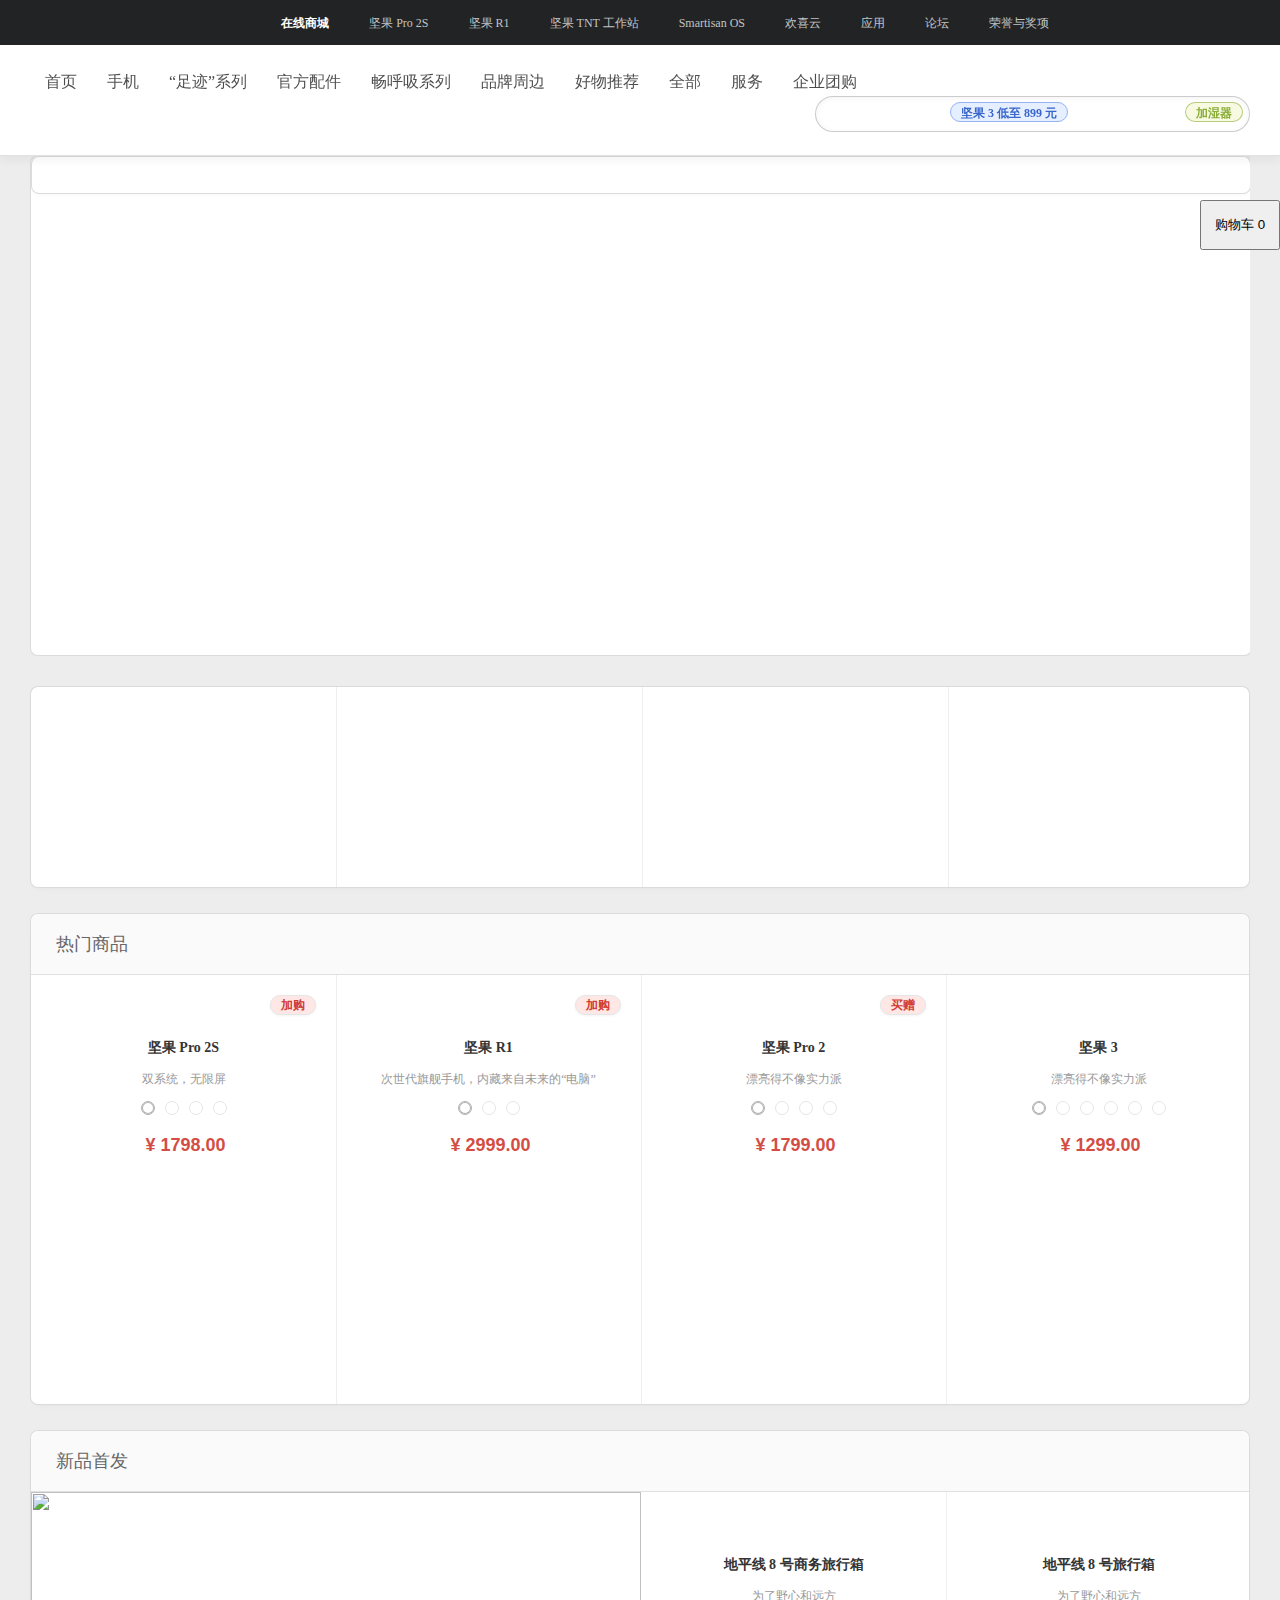
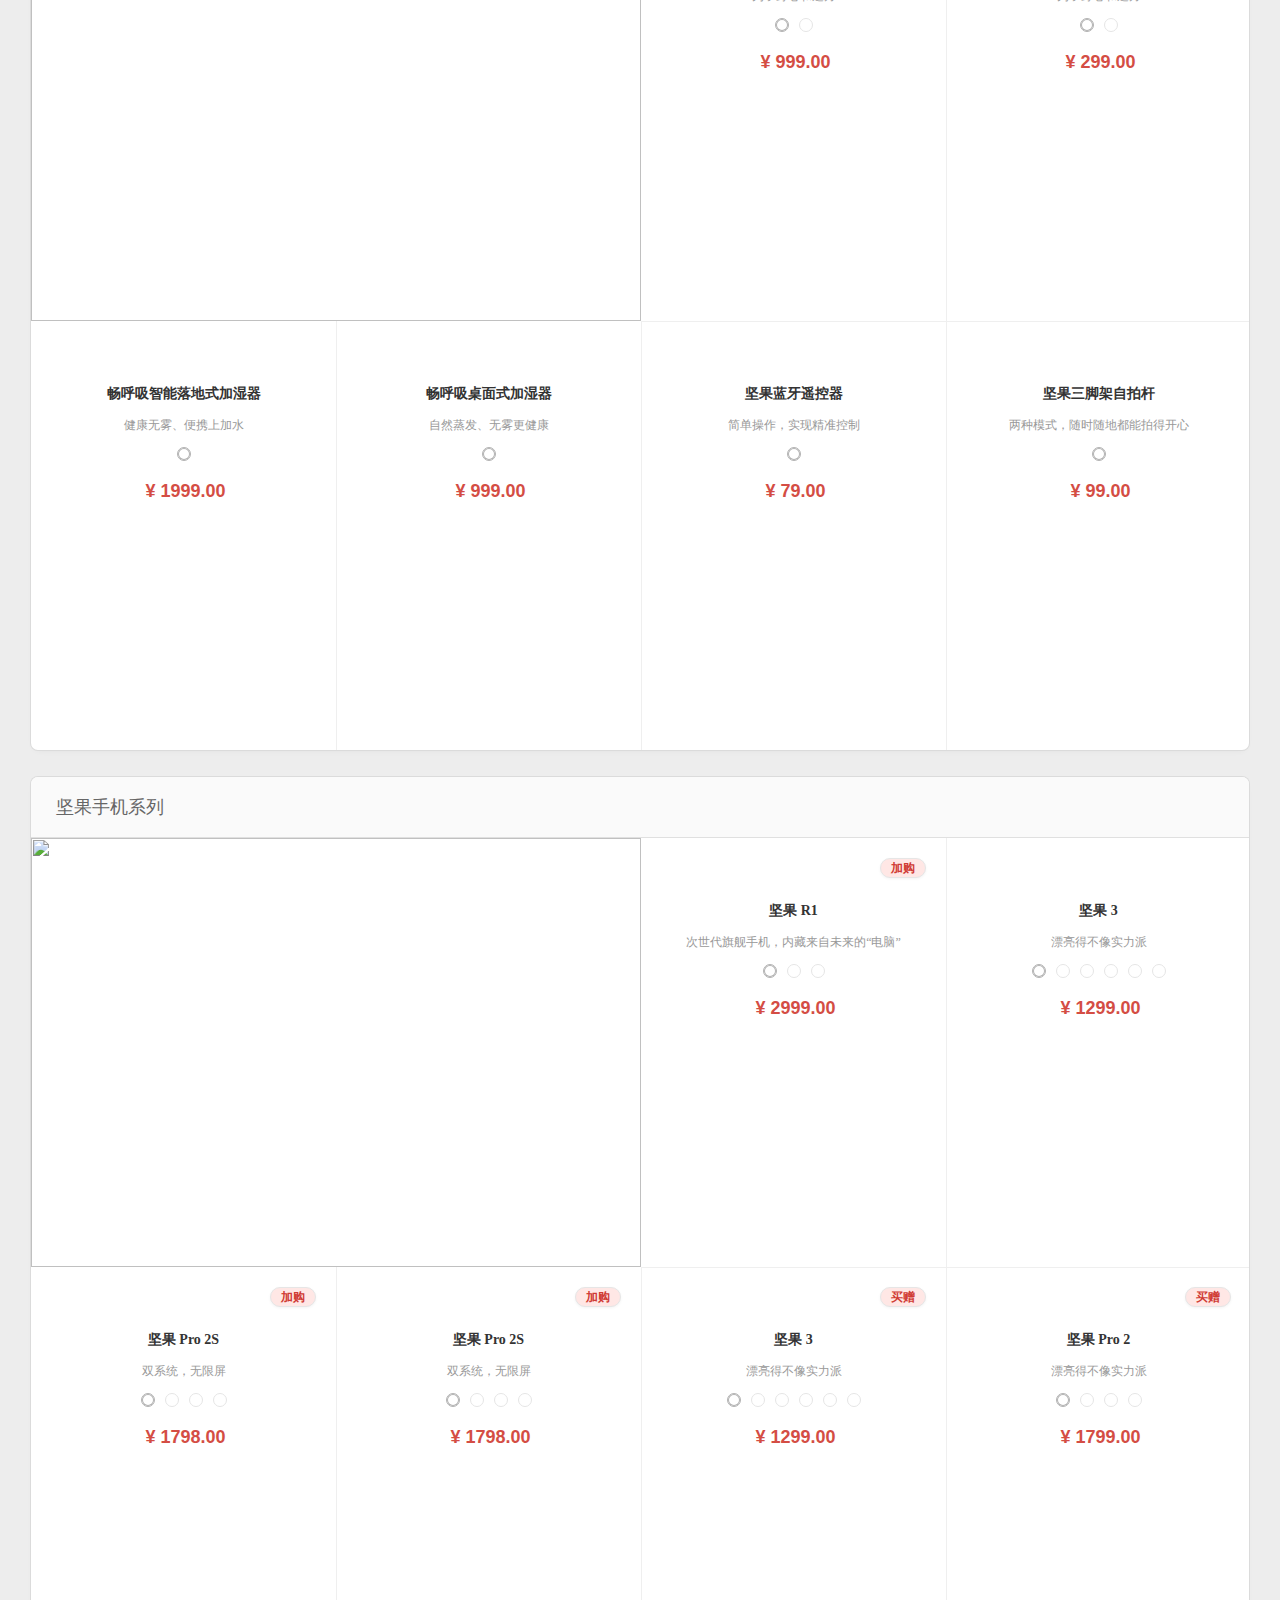
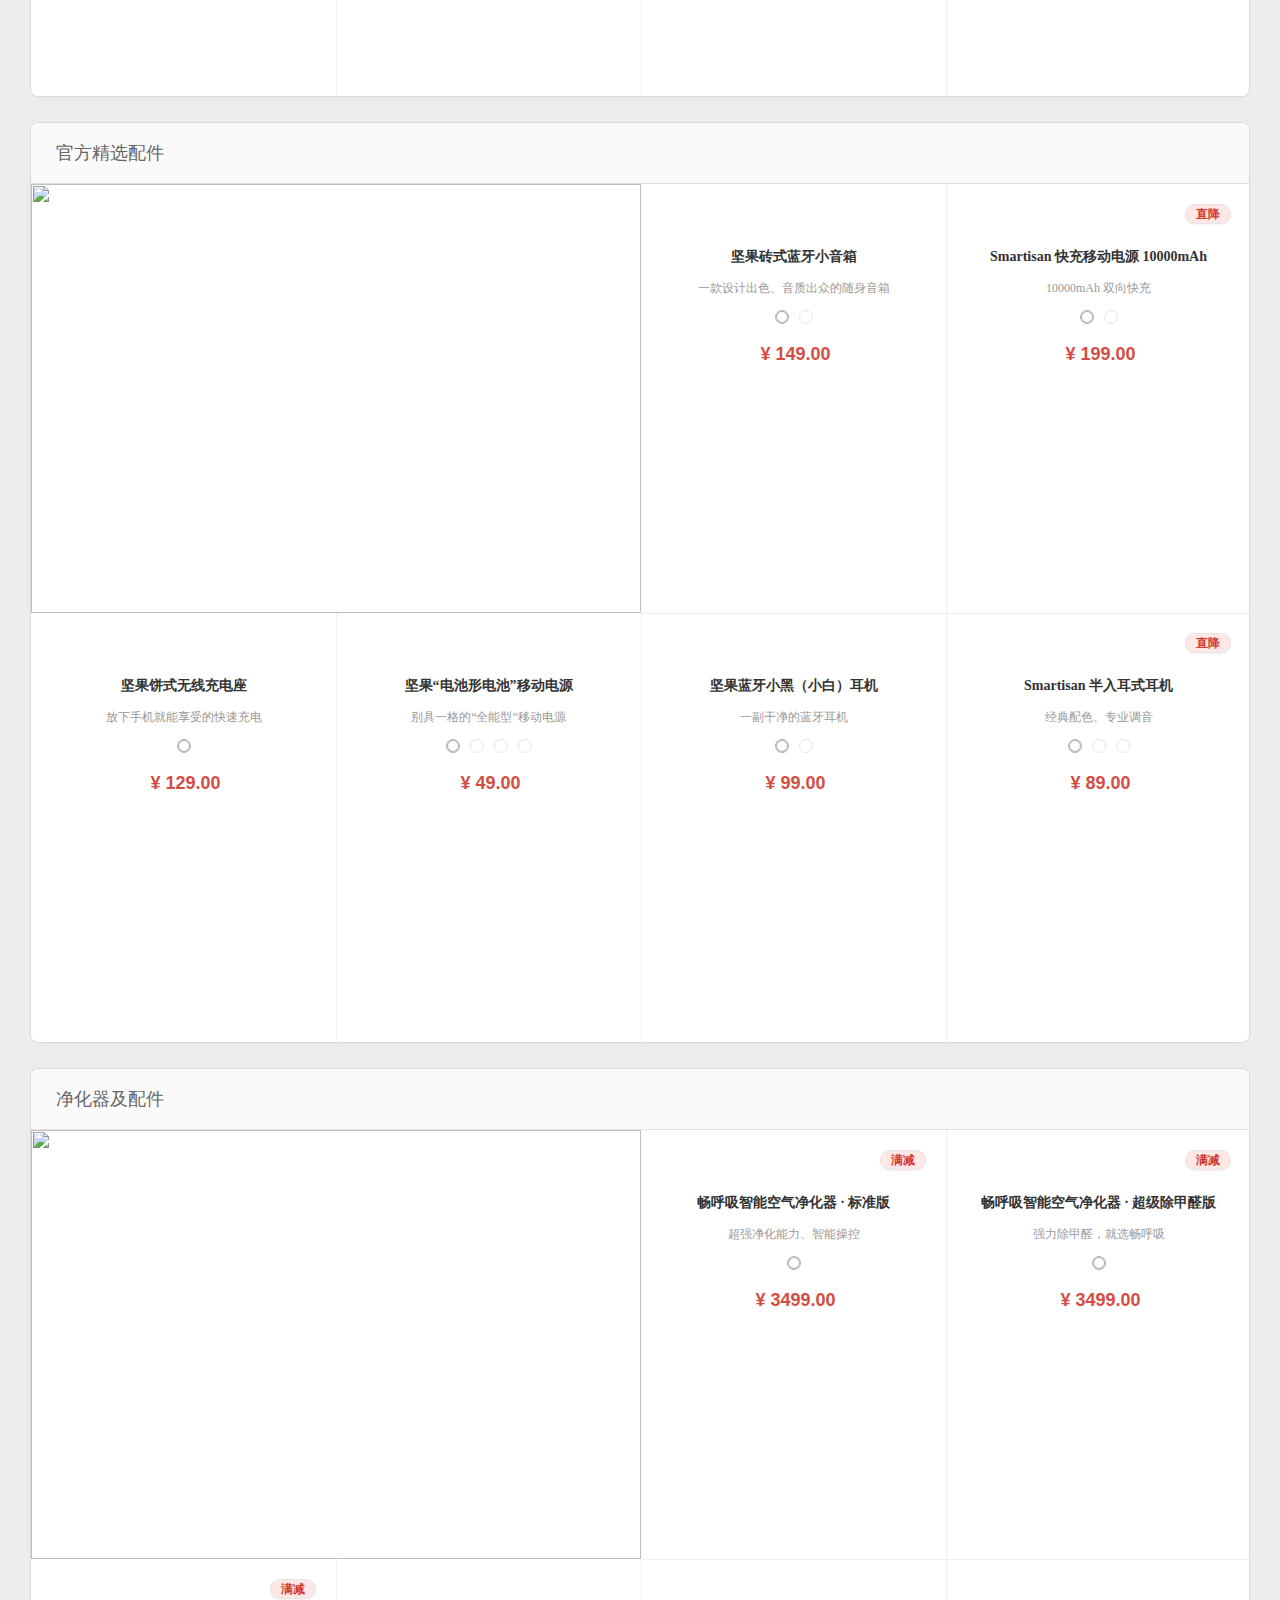
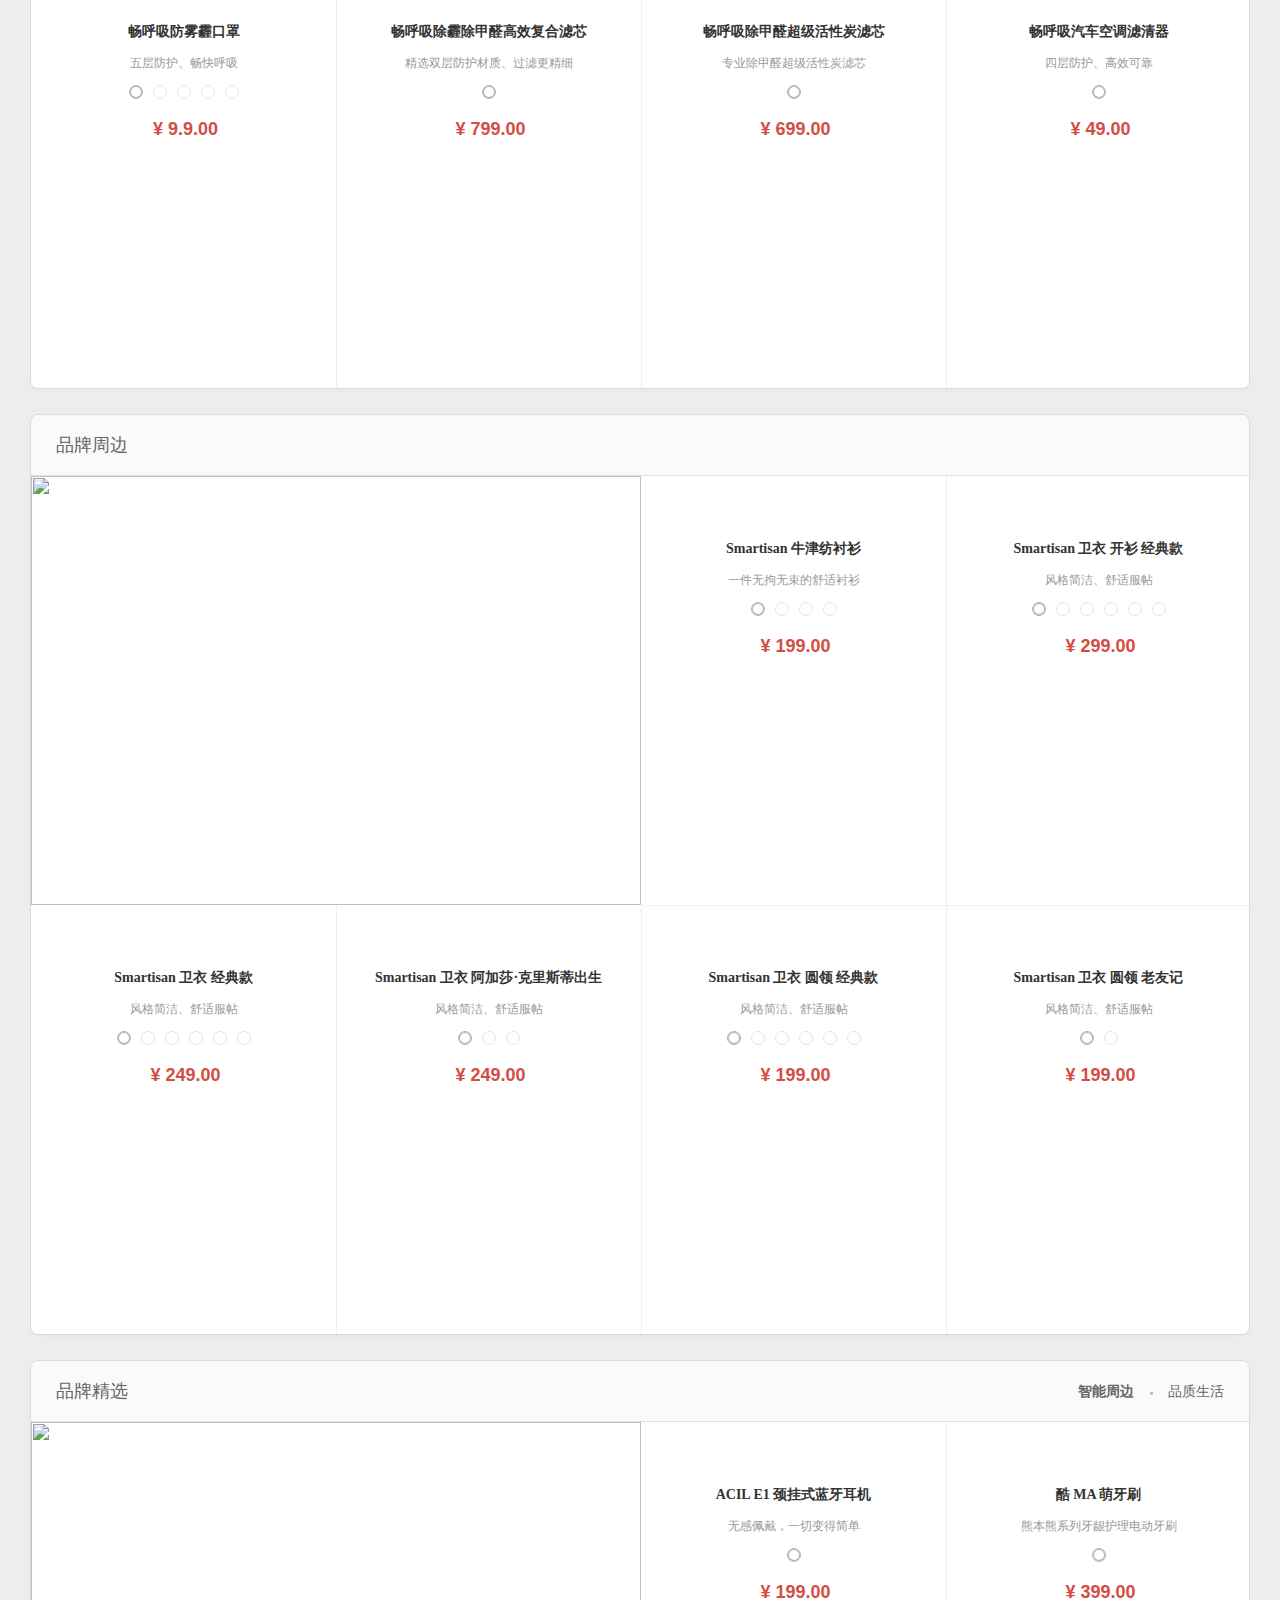
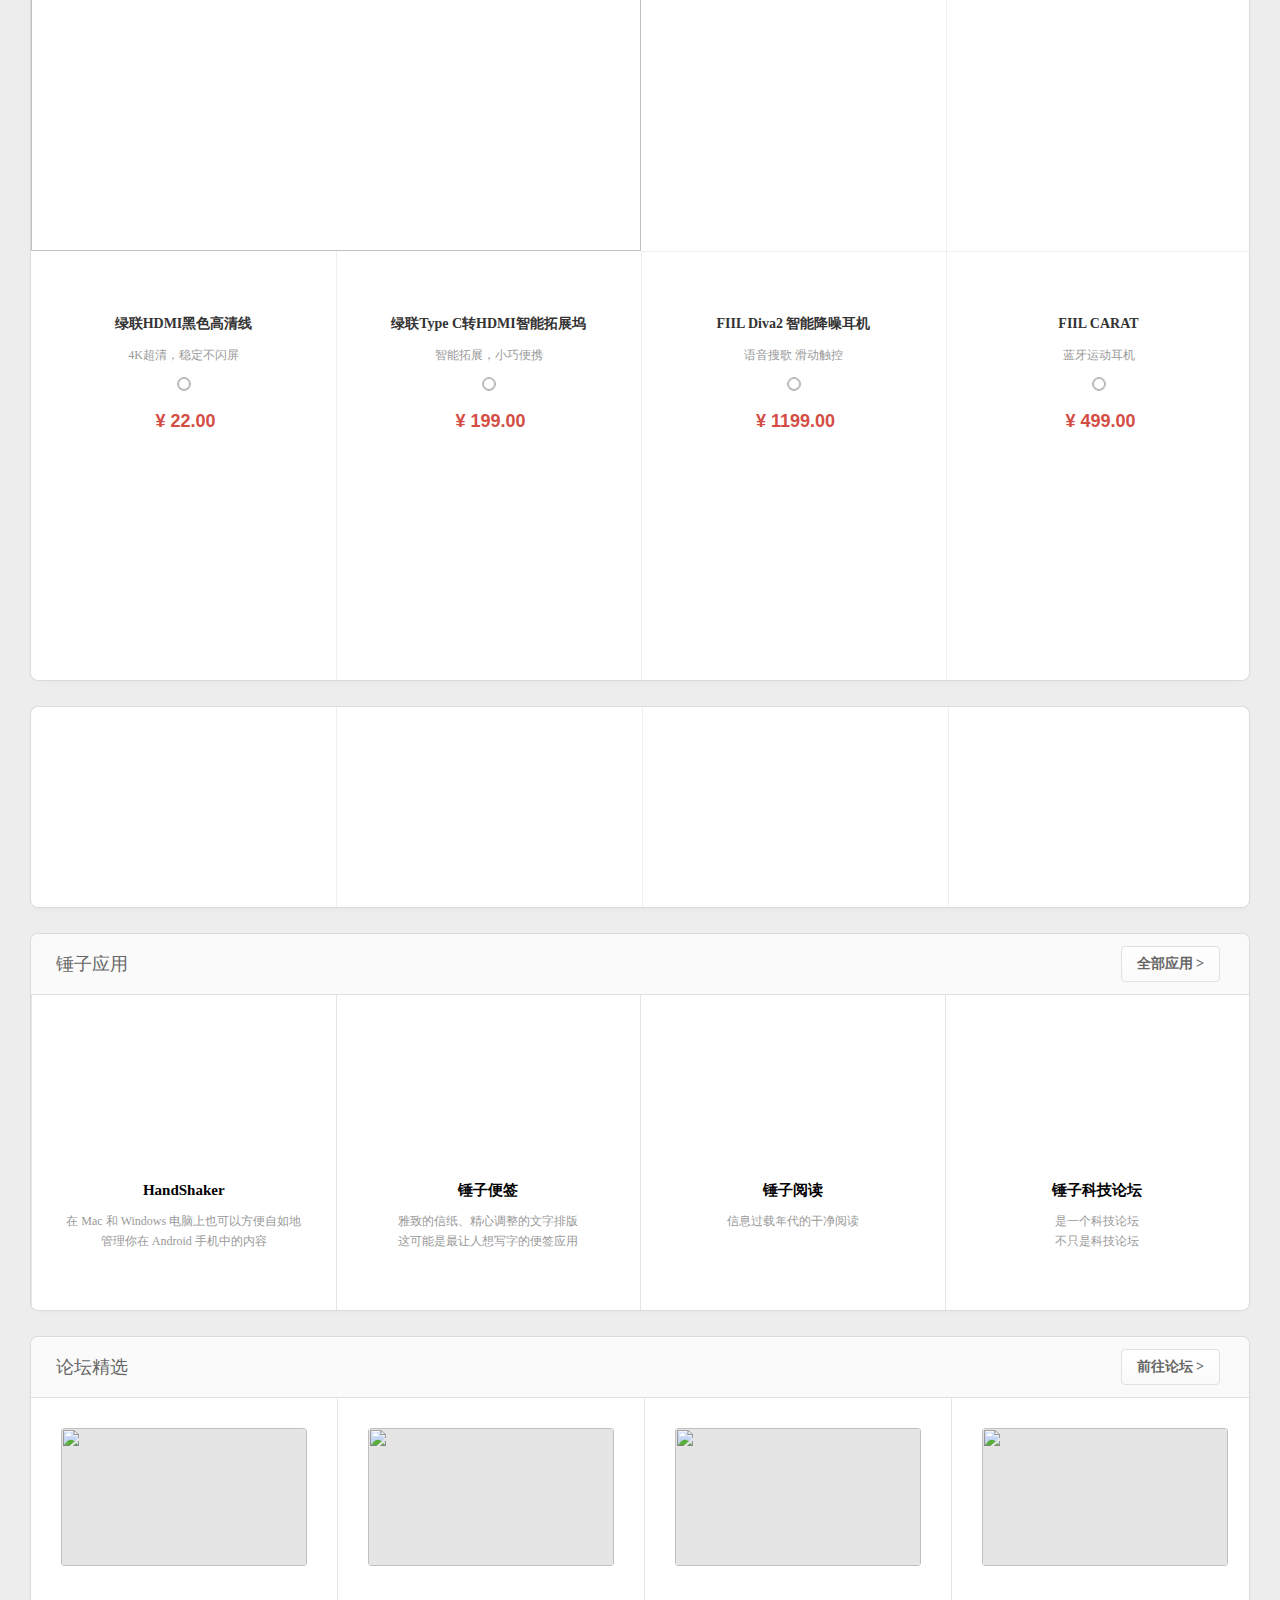
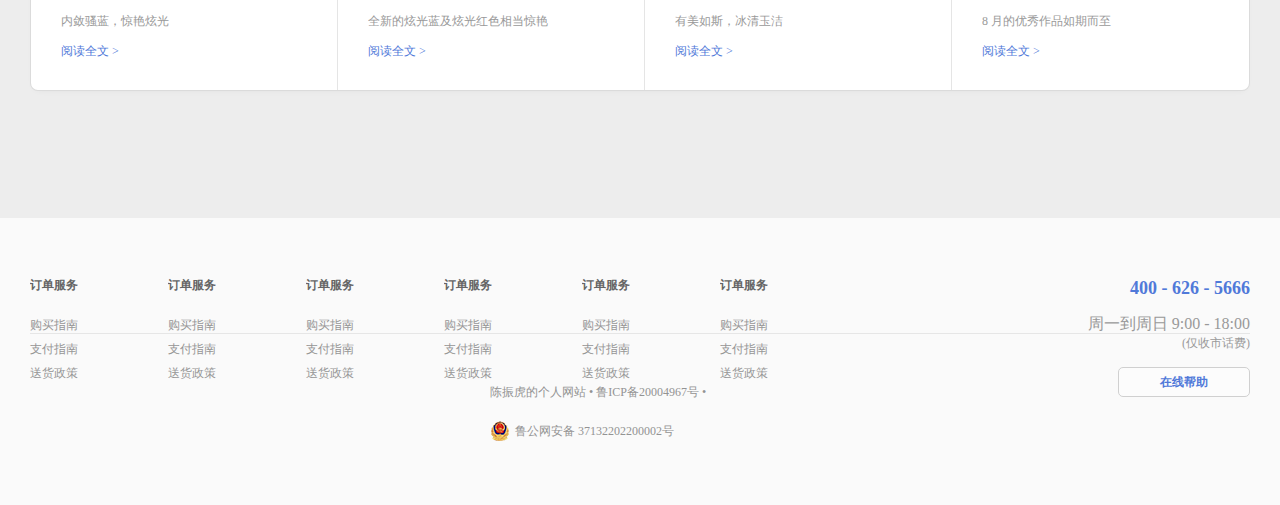
==== commit a7225019: "首页修改" ====
--- a/Hammermall/index.html
+++ b/Hammermall/index.html
@@ -1,4035 +1,4200 @@
 <!DOCTYPE html>
 <html>
-	<head>
-		<meta charset="UTF-8">
-		<title>潘潘大王的锤子网站</title>
-		<link rel="shortcut icon" href="//static.smartisanos.cn/common/img/favicon.ico">
-		<link rel="stylesheet" href="https://cdnjs.cloudflare.com/ajax/libs/Swiper/4.0.2/css/swiper.css">
-		<link rel="stylesheet" href="https://cdn.bootcss.com/bootstrap/3.3.5/css/bootstrap.min.css">
-		<link rel="stylesheet" type="text/css" href="css/iconfont.css">
-		<link rel="stylesheet" href="css/index.css">
-	</head>
-	<body>
-		<div class="body">
-			<a href="shopcar.html"><button class="sp" style="position: fixed;top: 200px;right: 0;width: 80px;height: 50px;z-index: 1000;">
+
+<head>
+	<meta charset="UTF-8">
+	<title>锤子商城</title>
+	<link rel="shortcut icon" href="//static.smartisanos.cn/common/img/favicon.ico">
+	<link rel="stylesheet" href="https://cdnjs.cloudflare.com/ajax/libs/Swiper/4.0.2/css/swiper.css">
+	<link rel="stylesheet" href="https://cdn.bootcss.com/bootstrap/3.3.5/css/bootstrap.min.css">
+	<link rel="stylesheet" type="text/css" href="css/iconfont.css">
+	<link rel="stylesheet" href="css/index.css">
+</head>
+
+<body>
+	<div class="body">
+		<a href="shopcar.html"><button class="sp"
+				style="position: fixed;top: 200px;right: 0;width: 80px;height: 50px;z-index: 1000;">
 				购物车
 				<span id="shopNum">0</span>
 			</button></a>
-			<div class="head">
-				<div class="left">
-					<a href="https://www.smartisan.com/" class="left-a">
-					</a>
+		<div class="head">
+			<div class="left">
+				<a href="https://www.smartisan.com/" class="left-a">
+				</a>
+			</div>
+			<div class="con">
+				<ul>
+					<li>
+						<a href="">
+							在线商城
+						</a>
+					</li>
+					<li>
+						<a href="">
+							坚果 Pro 2S
+						</a>
+					</li>
+					<li>
+						<a href="">
+							坚果 R1
+						</a>
+					</li>
+					<li>
+						<a href="">
+							坚果 TNT 工作站
+						</a>
+					</li>
+					<li>
+						<a href="">
+							Smartisan OS
+						</a>
+					</li>
+					<li>
+						<a href="">
+							欢喜云
+						</a>
+					</li>
+					<li>
+						<a href="">
+							应用
+						</a>
+					</li>
+					<li>
+						<a href="">
+							论坛
+						</a>
+					</li>
+					<li>
+						<a href="">
+							荣誉与奖项
+						</a>
+					</li>
+				</ul>
+			</div>
+			<div class="right">
+				<a href="http://www.pzy.com/login.html" class="user">
+				</a>
+				<!--<a href="" class="shopcar">
+					</a>-->
+				<div class="con_use">
+					<div class="user_hie">
+						<div class="uh_head">
+							<i class="iconfont icon-touxiang-shi center-block"></i>
+							<p class="phoneNum">+86 185****1950</p>
+						</div>
+						<ul>
+							<li>
+								<a href="">
+									我的订单
+								</a>
+							</li>
+							<li>
+								<a href="">
+									售后服务
+								</a>
+							</li>
+							<li>
+								<a href="">
+									我的优惠
+								</a>
+							</li>
+							<li>
+								<a href="">
+									账户资料
+								</a>
+							</li>
+							<li>
+								<a href="">
+									收货地址
+								</a>
+							</li>
+							<li>
+								<a href="">
+									推出
+								</a>
+							</li>
+						</ul>
+					</div>
 				</div>
-				<div class="con">
-					<ul>
-						<li>
-							<a href="">
-								在线商城
-							</a>
-						</li>
-						<li>
-							<a href="">
-								坚果 Pro 2S
-							</a>
-						</li>
-						<li>
-							<a href="">
-								坚果 R1
-							</a>
-						</li>
-						<li>
-							<a href="">
-								坚果 TNT 工作站
-							</a>
-						</li>
-						<li>
-							<a href="">
-								Smartisan OS
-							</a>
-						</li>
-						<li>
-							<a href="">
-								欢喜云
-							</a>
-						</li>
-						<li>
-							<a href="">
-								应用
-							</a>
-						</li>
-						<li>
-							<a href="">
-								论坛
-							</a>
-						</li>
-						<li>
-							<a href="">
-								荣誉与奖项
-							</a>
-						</li>
-					</ul>
-				</div>
-				<div class="right">
-					<a href="http://www.pzy.com/login.html" class="user">
-					</a>
-					<!--<a href="" class="shopcar">
-					</a>-->
-					<div class="con_use">
-						<div class="user_hie">
-							<div class="uh_head">
-								<i class="iconfont icon-touxiang-shi center-block"></i>
-								<p class="phoneNum">+86 185****1950</p>
-							</div>
-							<ul>
-								<li>
-									<a href="">
-										我的订单
-									</a>
-								</li>
-								<li>
-									<a href="">
-										售后服务
-									</a>
-								</li>
-								<li>
-									<a href="">
-										我的优惠
-									</a>
-								</li>
-								<li>
-									<a href="">
-										账户资料
-									</a>
-								</li>
-								<li>
-									<a href="">
-										收货地址
-									</a>
-								</li>
-								<li>
-									<a href="">
-										推出
-									</a>
-								</li>
-							</ul>
+				<div class="con_shop">
+					<div class="shop">
+						<div class="move">
+							<p class="first">购物车为空</p>
+							<p class="secd">您还没有选购任何商品，现在前往商城选购吧！</p>
 						</div>
 					</div>
-					<div class="con_shop">
-						<div class="shop">
-							<div class="move">
-								<p class="first">购物车为空</p>
-								<p class="secd">您还没有选购任何商品，现在前往商城选购吧！</p>
-							</div>
-						</div>
-						<div id="shop-has">
-						</div>
+					<div id="shop-has">
 					</div>
 				</div>
 			</div>
-			<div class="ban_con">
-				<div class="container-fluid banner" style="display: block; position: absolute; top: 45px; padding-top: 23px; padding-bottom: 23px;">
-					<div class="row">
-						<div class="container ban">
-							<ul id="temp_ul">
-								<li>
-									<a href="http://www.smartisan.com/#/shop"> 首页 </a>
-								</li>
-								<li>
-									<div class="goodlist">
-										<div class="container" id="container">
-											<ul>
-												<li>
-													<a href="https://www.smartisan.com/item/1000517">
-														<img src="https://resource.smartisan.com/resource/b07b9765e272f866da6acda4ee107d88.png" alt="">
-														<div class="phname">
-															坚果 Pro 2S
-														</div>
-														<div class="phpice">
-															¥ 1798.00 起
-														</div>
-													</a>
-												</li>
-												<li>
-													<a href="https://www.smartisan.com/item/1000464">
-														<img src="https://resource.smartisan.com/resource/06c2253354096f5e9ebf0616f1af2086.png" alt="">
-														<div class="phname">
-															坚果 R1
-														</div>
-														<div class="phpice">
-															¥ 2999.00 起
-														</div>
-													</a>
-												</li>
-												<li>
-													<a href="https://www.smartisan.com/item/1000351">
-														<img src="https://resource.smartisan.com/resource/c71ce2297b362f415f1e74d56d867aed.png" alt="">
-														<div class="phname">
-															坚果 Pro 2
-														</div>
-														<div class="phpice">
-															¥ 1799.00 起
-														</div>
-													</a>
-												</li>
-												<li>
-													<a href="https://www.smartisan.com/item/1000479">
-														<img src="https://resource.smartisan.com/resource/84366aa98fd0659d7809e1b9eed62cb4.png" alt="">
-														<div class="phname">
-															坚果 Pro 2 特别版
-														</div>
-														<div class="phpice">
-															¥ 1899.00 起
-														</div>
-													</a>
-												</li>
-												<li>
-													<a href="https://www.smartisan.com/item/1000406">
-														<img src="https://resource.smartisan.com/resource/13e91511f6ba3227ca5378fd2e93c54b.png" alt="">
-														<div class="phname">
-															坚果 3
-														</div>
-														<div class="phpice">
-															¥ 1299.00 起
-														</div>
-													</a>
-												</li>
-											</ul>
-										</div>
+		</div>
+		<div class="ban_con">
+			<div class="container-fluid banner"
+				style="display: block; position: absolute; top: 45px; padding-top: 23px; padding-bottom: 23px;">
+				<div class="row">
+					<div class="container ban">
+						<ul id="temp_ul">
+							<li>
+								<a href="http://www.smartisan.com/#/shop"> 首页 </a>
+							</li>
+							<li>
+								<div class="goodlist">
+									<div class="container" id="container">
+										<ul>
+											<li>
+												<a href="https://www.smartisan.com/item/1000517">
+													<img src="https://resource.smartisan.com/resource/b07b9765e272f866da6acda4ee107d88.png"
+														alt="">
+													<div class="phname">
+														坚果 Pro 2S
+													</div>
+													<div class="phpice">
+														¥ 1798.00 起
+													</div>
+												</a>
+											</li>
+											<li>
+												<a href="https://www.smartisan.com/item/1000464">
+													<img src="https://resource.smartisan.com/resource/06c2253354096f5e9ebf0616f1af2086.png"
+														alt="">
+													<div class="phname">
+														坚果 R1
+													</div>
+													<div class="phpice">
+														¥ 2999.00 起
+													</div>
+												</a>
+											</li>
+											<li>
+												<a href="https://www.smartisan.com/item/1000351">
+													<img src="https://resource.smartisan.com/resource/c71ce2297b362f415f1e74d56d867aed.png"
+														alt="">
+													<div class="phname">
+														坚果 Pro 2
+													</div>
+													<div class="phpice">
+														¥ 1799.00 起
+													</div>
+												</a>
+											</li>
+											<li>
+												<a href="https://www.smartisan.com/item/1000479">
+													<img src="https://resource.smartisan.com/resource/84366aa98fd0659d7809e1b9eed62cb4.png"
+														alt="">
+													<div class="phname">
+														坚果 Pro 2 特别版
+													</div>
+													<div class="phpice">
+														¥ 1899.00 起
+													</div>
+												</a>
+											</li>
+											<li>
+												<a href="https://www.smartisan.com/item/1000406">
+													<img src="https://resource.smartisan.com/resource/13e91511f6ba3227ca5378fd2e93c54b.png"
+														alt="">
+													<div class="phname">
+														坚果 3
+													</div>
+													<div class="phpice">
+														¥ 1299.00 起
+													</div>
+												</a>
+											</li>
+										</ul>
 									</div>
-									<a href="https://www.smartisan.com/shop/#/jianguopro?v=209&amp;c=232"> 手机 </a>
-								</li>
-								<li>
-									<a href="https://www.smartisan.com/category/67"> “足迹”系列 </a>
-								</li>
-								<li>
-									<a href="https://www.smartisan.com/category/60"> 官方配件 </a>
-								</li>
-								<li>
-									<a href="https://www.smartisan.com/category/77"> 畅呼吸系列 </a>
-								</li>
-								<li>
-									<a href="https://www.smartisan.com/category/69"> 品牌周边 </a>
-								</li>
-								<li>
-									<a href="https://www.smartisan.com/category/61"> 好物推荐 </a>
-								</li>
-								<li>
-									<a href="https://www.smartisan.com/category/62"> 全部 </a>
-								</li>
-								<li>
-									<a href="https://www.smartisan.com/service/#/"> 服务 </a>
-								</li>
-								<li>
-									<a href=""> 企业团购 </a>
-								</li>
-							</ul>
-							<div class="ban-right" style="display: block;">
-								<div class="seach">
-								</div>
-								<input type="text" name="" id="serch">
-								<a href="https://www.smartisan.com/item/100040601" class="blue">
-									坚果 3 低至 899 元
-								</a>
-								<a href="https://www.smartisan.com/item/100055701" class="green">
-									加湿器
-								</a>
-								<div class="hot_word">
-									<ul>
-										<li>
-											坚果 Pro 2S
-										</li>
-										<li>
-											坚果 R1
-										</li>
-
-										<li>
-											坚果 3
-										</li>
-
-										<li>
-											闹钟式无线充电座
-										</li>
-
-										<li>
-											畅呼吸净化器
-										</li>
-
-										<li>
-											移动电源
-										</li>
-
-										<li>
-											T恤
-										</li>
-
-										<li>
-											帆布鞋
-										</li>
-
-										<li>
-											保护套
-										</li>
-
-										<li>
-											口罩
-										</li>
-
-									</ul>
-								</div>
-							</div>
-						</div>
-					</div>
-				</div>
-			</div>
-			<div class="bottom">
-				<div class="qa">
-					<div class="row">
-						<ul>
+								</div>
+								<a href="https://www.smartisan.com/shop/#/jianguopro?v=209&amp;c=232"> 手机 </a>
+							</li>
 							<li>
-								<h3>订单服务</h3>
+								<a href="https://www.smartisan.com/category/67"> “足迹”系列 </a>
+							</li>
+							<li>
+								<a href="https://www.smartisan.com/category/60"> 官方配件 </a>
+							</li>
+							<li>
+								<a href="https://www.smartisan.com/category/77"> 畅呼吸系列 </a>
+							</li>
+							<li>
+								<a href="https://www.smartisan.com/category/69"> 品牌周边 </a>
+							</li>
+							<li>
+								<a href="https://www.smartisan.com/category/61"> 好物推荐 </a>
+							</li>
+							<li>
+								<a href="https://www.smartisan.com/category/62"> 全部 </a>
+							</li>
+							<li>
+								<a href="https://www.smartisan.com/service/#/"> 服务 </a>
+							</li>
+							<li>
+								<a href=""> 企业团购 </a>
+							</li>
+						</ul>
+						<div class="ban-right" style="display: block;">
+							<div class="seach">
+							</div>
+							<input type="text" name="" id="serch">
+							<a href="https://www.smartisan.com/item/100040601" class="blue">
+								坚果 3 低至 899 元
+							</a>
+							<a href="https://www.smartisan.com/item/100055701" class="green">
+								加湿器
+							</a>
+							<div class="hot_word">
 								<ul>
 									<li>
-										<a href="#">
-											购买指南
-										</a>
+										坚果 Pro 2S
 									</li>
 									<li>
-										<a href="#">
-											支付指南
-										</a>
+										坚果 R1
 									</li>
+
 									<li>
-										<a href="#">
-											送货政策
-										</a>
+										坚果 3
 									</li>
+
+									<li>
+										闹钟式无线充电座
+									</li>
+
+									<li>
+										畅呼吸净化器
+									</li>
+
+									<li>
+										移动电源
+									</li>
+
+									<li>
+										T恤
+									</li>
+
+									<li>
+										帆布鞋
+									</li>
+
+									<li>
+										保护套
+									</li>
+
+									<li>
+										口罩
+									</li>
+
 								</ul>
-							</li>
-							<li>
-								<h3>订单服务</h3>
-								<ul>
-									<li>
-										<a href="#">
-											购买指南
-										</a>
-									</li>
-									<li>
-										<a href="#">
-											支付指南
-										</a>
-									</li>
-									<li>
-										<a href="#">
-											送货政策
-										</a>
-									</li>
-								</ul>
-							</li>
-							<li>
-								<h3>订单服务</h3>
-								<ul>
-									<li>
-										<a href="#">
-											购买指南
-										</a>
-									</li>
-									<li>
-										<a href="#">
-											支付指南
-										</a>
-									</li>
-									<li>
-										<a href="#">
-											送货政策
-										</a>
-									</li>
-								</ul>
-							</li>
-							<li>
-								<h3>订单服务</h3>
-								<ul>
-									<li>
-										<a href="#">
-											购买指南
-										</a>
-									</li>
-									<li>
-										<a href="#">
-											支付指南
-										</a>
-									</li>
-									<li>
-										<a href="#">
-											送货政策
-										</a>
-									</li>
-								</ul>
-							</li>
-							<li>
-								<h3>订单服务</h3>
-								<ul>
-									<li>
-										<a href="#">
-											购买指南
-										</a>
-									</li>
-									<li>
-										<a href="#">
-											支付指南
-										</a>
-									</li>
-									<li>
-										<a href="#">
-											送货政策
-										</a>
-									</li>
-								</ul>
-							</li>
-							<li>
-								<h3>订单服务</h3>
-								<ul>
-									<li>
-										<a href="#">
-											购买指南
-										</a>
-									</li>
-									<li>
-										<a href="#">
-											支付指南
-										</a>
-									</li>
-									<li>
-										<a href="#">
-											送货政策
-										</a>
-									</li>
-								</ul>
-							</li>
-						</ul>
-
-						<div class="bm_right">
-							<ul>
-								<li class="tel">
-									400 - 626 - 5666
-								</li>
-								<li class="day">
-									周一到周日 9:00 - 18:00
-								</li>
-								<li class="tel_ps">
-									(仅收市话费)
-								</li>
-								<li class="help">
-									<a href="#">
-										在线帮助
-									</a>
-								</li>
-							</ul>
-						</div>
-
-					</div>
-					<div class="row">
-						<p class="p1">
-							Copyright © 2018, Smartisan Digital Co., Ltd. All Rights Reserved.
-						</p>
-						<p class="p2">
-							京锤子数码科技有限公司
-						</p>
-						<ul>
-							<li>
-								<a href="#">
-									法律声明
-								</a>
-							</li>
-							<li>
-								<a href="#">
-									隐私条款
-								</a>
-							</li>
-							<li>
-								<a href="#">
-									开发者中心
-								</a>
-							</li>
-						</ul>
-						<div>
-
-						</div>
-
-						<h4>
-          <a href="#">
-            <span>
-              京 ICP 备 14041720 号 - 1
-            </span>
-            <span>
-              京 ICP 证 140622 号
-            </span>
-            <span>
-              京公网安备 11010502025474
-            </span>
-          </a>
-          <a href="#">
-            网络文化经营许可证京网文 (2016) 2284 - 266 号
-          </a>
-          <div class="lang">
-            <a href="javascript:void(0);">
-              中文
-            </a>
-          </div>
-        </h4>
-
-					</div>
-				</div>
-
-			</div>
-		</div>
-
-		<div class="center" style="min-height: 262px;">
-			<div class="con-swiper">
-				<div class="row border">
-					<div class="swiper-container swiper-container-fade swiper-container-horizontal">
-						<div class="swiper-wrapper " style="transition-duration: 0ms;">
-
-							<div  class="swiper-slide stop-swiping swiper-slide-prev"  style="width: 1218px; opacity: 1; transform: translate3d(0px, 0px, 0px); transition-duration: 0ms;">
-								<a href="https://www.smartisan.com/activity/sale/185">
-									<img src="https://resource.smartisan.com/resource/s/shuangshiyifanchang111111.png"  class="img-rounded" alt="">
-								</a>
-							</div>
-
-							<div  class="swiper-slide stop-swiping swiper-slide-active"   style="width: 1218px; opacity: 1; transform: translate3d(-1218px, 0px, 0px); transition-duration: 0ms;">
-								<a href="https://www.smartisan.com/activity/sale/175">
-									<img src="https://resource.smartisan.com/resource/x/xinpinjuheshoujiao1111.png" class="img-rounded" alt="">
-								</a>
-							</div>
-
-						</div>
-						<div class="swiper-pagination swiper-pagination-clickable swiper-pagination-bullets"><span class="swiper-pagination-bullet"></span><span class="swiper-pagination-bullet swiper-pagination-bullet-active"></span></div>
-					</div>
-				</div>
-			</div>
-			<div class="home-box">
-
-				<div class="con-a">
-					<a href="https://www.smartisan.com/activity/sale/175" style="background-image: url(https://resource.smartisan.com/resource/509ed0455df8fda5d00ef0355d1e31ca.jpg); ">
-					</a>
-				</div>
-
-				<div class="con-a">
-					<a href="https://www.smartisan.com/item/100046401" style="background-image: url(&quot;https://resource.smartisan.com/resource/c2bb37289030592433063347ee3458b6.jpg&quot;); ">
-					</a>
-				</div>
-
-				<div class="con-a">
-					<a href="https://www.smartisan.com/item/100051706" style="background-image: url(&quot;https://resource.smartisan.com/resource/946b62abf189d21737d8c9b4a7c2cc6b.jpg&quot;); ">
-					</a>
-				</div>
-
-				<div class="con-a">
-					<a href="https://www.smartisan.com/item/100053202" style="background-image: url(&quot;https://resource.smartisan.com/resource/47577ede983fd1a7ab3c42e68bf3f469.png&quot;); ">
-					</a>
-				</div>
-
-			</div>
-			<div class="home-hot-shop">
-				<div class="title">
-					<div class="title-name">
-						热门商品
-					</div>
-					<div class="home-page">
-						<a class="for-left a-disabled"></a>
-						<a class="for-right"></a>
-					</div>
-				</div>
-				<div class="con-ul">
-					<ul>
-
-						<li id="1000517" class="li_hover_hot_shop" href="http://www.pzy.com/detail.html?spu=100051701">
-
-							<div class="box-item" style="">
-								<div class="com-img">
-									<!--<a href="http://www.pzy.com/detail.html?spu=100051701" class="li_hover_hot_shop"><img class="img_car" src="https://resource.smartisan.com/resource/b07b9765e272f866da6acda4ee107d88.png?x-oss-process=image/resize,w_216/format,webp" alt=""></a>-->
-									<img class="img_car" src="https://resource.smartisan.com/resource/b07b9765e272f866da6acda4ee107d88.png?x-oss-process=image/resize,w_216/format,webp" alt="">
-									<h4>坚果 Pro 2S</h4>
-									<h6 calss="h6_block">双系统，无限屏</h6>
-
-									<h6 class="h6_hover">坚果 Pro 2S 加 199 元享高效办公套装优惠</h6>
-
-								</div>
-								<div class="ul-color">
-									<ul>
-
-										<li id="0" datai="0" class="ck_li
-                      
-                        li-active 
-                      
-                      ">
-
-											<div class="col">
-												<img src="https://resource.smartisan.com/resource/attr/v2/1000517/4E69E03CE93DC22F42A905057FB7CB95/origin.png?x-oss-process=image/resize,w_20" alt="">
-											</div>
-										</li>
-
-										<li id="1" datai="0" class="ck_li
-                      
-                      ">
-
-											<div class="col">
-												<img src="https://resource.smartisan.com/resource/attr/v2/1000517/099DCE469DCB49B6D2580989AA0B5851/origin.png?x-oss-process=image/resize,w_20" alt="">
-											</div>
-										</li>
-
-										<li id="2" datai="0" class="ck_li
-                      
-                      ">
-
-											<div class="col">
-												<img src="https://resource.smartisan.com/resource/attr/v2/1000517/3C85C069DF7EDB21B2E5ECFA4C684803/origin.png?x-oss-process=image/resize,w_20" alt="">
-											</div>
-										</li>
-
-										<li id="3" datai="0" class="ck_li
-                      
-                      ">
-
-											<div class="col">
-												<img src="https://resource.smartisan.com/resource/attr/v2/1000517/CA9FDE02CD273B061A4370946EF3B48C/origin.png?x-oss-process=image/resize,w_20" alt="">
-											</div>
-										</li>
-
-									</ul>
-								</div>
-
-								<div class="con_but shoping">
-									<button type="button">
-				                      购买
-				                    </button>
-								</div>
-
-								<div class="money">
-									<span>
-                      ¥
-                      <span class = "phone-money">
-                          1798.00
-                      </span>
-									</span>
-								</div>
-
-								<span>
-                     加购
-                  </span>
-
-							</div>
-
-						</li>
-
-						<li id="1000464" href="http://www.pzy.com/detail.html?spu=100046401" class="li_hover_hot_shop">
-
-							<div class="box-item" style="">
-								<div class="com-img">
-									<img src="https://resource.smartisan.com/resource/06c2253354096f5e9ebf0616f1af2086.png?x-oss-process=image/resize,w_216/format,webp" alt="">
-									<h4>坚果 R1</h4>
-									<h6 calss="h6_block">次世代旗舰手机，内藏来自未来的“电脑”</h6>
-
-									<h6 class="h6_hover">坚果 R1 加 199 元享高效办公套装优惠</h6>
-
-								</div>
-								<div class="ul-color">
-									<ul>
-
-										<li id="0" datai="1" class="ck_li
-                      
-                        li-active 
-                      
-                      ">
-
-											<div class="col">
-												<img src="https://resource.smartisan.com/resource/3a2977aae968cc8fc651afddc606d545.jpg?x-oss-process=image/resize,w_20" alt="">
-											</div>
-										</li>
-
-										<li id="1" datai="1" class="ck_li
-                      
-                      ">
-
-											<div class="col">
-												<img src="https://resource.smartisan.com/resource/17b760796d75b10a7a138a4e6afd1b6a.jpg?x-oss-process=image/resize,w_20" alt="">
-											</div>
-										</li>
-
-										<li id="2" datai="1" class="ck_li
-                      
-                      ">
-
-											<div class="col">
-												<img src="https://resource.smartisan.com/resource/32cf93592121641ffc692e4b3ec54900.jpg?x-oss-process=image/resize,w_20" alt="">
-											</div>
-										</li>
-
-									</ul>
-								</div>
-
-								<div class="con_but shoping">
-									<button>
-                      购买
-                    </button>
-								</div>
-
-								<div class="money">
-									<span>
-                      ¥
-                      <span class = "phone-money">
-                          2999.00
-                      </span>
-									</span>
-								</div>
-
-								<span>
-                     加购
-                  </span>
-
-							</div>
-
-						</li>
-
-						<li id="1000351" href="http://www.pzy.com/detail.html?spu=100035108" class="li_hover_hot_shop">
-
-							<div class="box-item" style="">
-								<div class="com-img">
-									<img src="https://resource.smartisan.com/resource/c71ce2297b362f415f1e74d56d867aed.png?x-oss-process=image/resize,w_216/format,webp" alt="">
-									<h4>坚果 Pro 2</h4>
-									<h6 calss="h6_block">漂亮得不像实力派</h6>
-
-									<h6 class="h6_hover">赠价值 49 元保护套 （数量有限送完即止）</h6>
-
-								</div>
-								<div class="ul-color">
-									<ul>
-
-										<li id="0" datai="2" class="ck_li
-                      
-                        li-active 
-                      
-                      ">
-
-											<div class="col">
-												<img src="https://resource.smartisan.com/resource/attr/v2/1000351/6835AD084B4CE188877FFAFA10339944/origin.png?x-oss-process=image/resize,w_20" alt="">
-											</div>
-										</li>
-
-										<li id="1" datai="2" class="ck_li
-                      
-                      ">
-
-											<div class="col">
-												<img src="https://resource.smartisan.com/resource/attr/v2/1000351/6CF45CDABAF3B549B82C10A50BDBEF39/origin.png?x-oss-process=image/resize,w_20" alt="">
-											</div>
-										</li>
-
-										<li id="2" datai="2" class="ck_li
-                      
-                      ">
-
-											<div class="col">
-												<img src="https://resource.smartisan.com/resource/attr/v2/1000351/97BBF007C06CF961411BC376A98C586D/origin.png?x-oss-process=image/resize,w_20" alt="">
-											</div>
-										</li>
-
-										<li id="3" datai="2" class="ck_li
-                      
-                      ">
-
-											<div class="col">
-												<img src="https://resource.smartisan.com/resource/e647e77234f9ed0fde9dd4084d35ff57.jpg?x-oss-process=image/resize,w_20" alt="">
-											</div>
-										</li>
-
-									</ul>
-								</div>
-
-								<div class="con_but shoping">
-									<button>
-                      购买
-                    </button>
-								</div>
-
-								<div class="money">
-									<span>
-                      ¥
-                      <span class = "phone-money">
-                          1799.00
-                      </span>
-									</span>
-								</div>
-
-								<span>
-                     买赠
-                  </span>
-
-							</div>
-
-						</li>
-
-						<li id="1000406" href="http://www.pzy.com/detail.html?spu=100040607" class="li_hover_hot_shop">
-
-							<div class="box-item" style="">
-								<div class="com-img">
-									<img src="https://resource.smartisan.com/resource/13e91511f6ba3227ca5378fd2e93c54b.png?x-oss-process=image/resize,w_216/format,webp" alt="">
-									<h4>坚果 3</h4>
-									<h6 calss="h6_block">漂亮得不像实力派</h6>
-
-									<h6 class="h6_hover" style="color: #999;">漂亮得不像实力派</h6>
-
-								</div>
-								<div class="ul-color">
-									<ul>
-
-										<li id="0" datai="3" class="ck_li
-                      
-                        li-active 
-                      
-                      ">
-
-											<div class="col">
-												<img src="https://resource.smartisan.com/resource/attr/v2/1000406/464C39B2C7BF66E6EDA4B6283D7100ED/origin.jpg?x-oss-process=image/resize,w_20" alt="">
-											</div>
-										</li>
-
-										<li id="1" datai="3" class="ck_li
-                      
-                      ">
-
-											<div class="col">
-												<img src="https://resource.smartisan.com/resource/5caf3839a12977a793f942c3643002b7.jpg?x-oss-process=image/resize,w_20" alt="">
-											</div>
-										</li>
-
-										<li id="2" datai="3" class="ck_li
-                      
-                      ">
-
-											<div class="col">
-												<img src="https://resource.smartisan.com/resource/attr/v2/1000406/43746150B54679088441A2F16E865312/origin.jpg?x-oss-process=image/resize,w_20" alt="">
-											</div>
-										</li>
-
-										<li id="3" datai="3" class="ck_li
-                      
-                      ">
-
-											<div class="col">
-												<img src="https://resource.smartisan.com/resource/attr/v2/1000406/C2E5A448047319E687FC72D7BADE2555/origin.jpg?x-oss-process=image/resize,w_20" alt="">
-											</div>
-										</li>
-
-										<li id="4" datai="3" class="ck_li
-                      
-                      ">
-
-											<div class="col">
-												<img src="?x-oss-process=image/resize,w_20" alt="">
-											</div>
-										</li>
-
-										<li id="5" datai="3" class="ck_li
-                      
-                      ">
-
-											<div class="col">
-												<img src="https://resource.smartisan.com/resource/attr/v2/1000406/50815AFA956E08CF8DC6683DF06FFDDE/origin.jpg?x-oss-process=image/resize,w_20" alt="">
-											</div>
-										</li>
-
-									</ul>
-								</div>
-
-								<div class="con_but shoping">
-									<button>
-                      购买
-                    </button>
-								</div>
-
-								<div class="money">
-									<span>
-                      ¥
-                      <span class = "phone-money">
-                          1299.00
-                      </span>
-									</span>
-								</div>
-
-							</div>
-
-						</li>
-
-						<li id="1000405" href="http://www.pzy.com/detail.html?spu=1000405" class="li_hover_hot_shop">
-
-							<div class="box-item" style="">
-								<div class="com-img">
-									<img src="https://resource.smartisan.com/resource/71432ad30288fb860a4389881069b874.png?x-oss-process=image/resize,w_216/format,webp" alt="">
-									<h4>畅呼吸智能空气净化器 · 超级除甲醛版</h4>
-									<h6 calss="h6_block">强力除甲醛，就选畅呼吸</h6>
-
-									<h6 class="h6_hover">畅呼吸空气净化器品类特惠</h6>
-
-								</div>
-								<div class="ul-color">
-									<ul>
-
-										<li id="0" datai="4" class="ck_li
-                      
-                        li-active 
-                      
-                      ">
-
-											<div class="col">
-												<img src="https://resource.smartisan.com/resource/dddd334ee9e667503425b40cc9c0320b.jpg?x-oss-process=image/resize,w_20" alt="">
-											</div>
-										</li>
-
-									</ul>
-								</div>
-
-								<div class="con_but shoping">
-									<button>
-                      购买
-                    </button>
-								</div>
-
-								<div class="money">
-									<span>
-                      ¥
-                      <span class = "phone-money">
-                          3499.00
-                      </span>
-									</span>
-								</div>
-
-								<span>
-                     满减
-                  </span>
-
-							</div>
-
-						</li>
-
-						<li id="1000548" href="http://www.pzy.com/detail.html?spu=1000548" class="li_hover_hot_shop">
-
-							<div class="box-item" style="">
-								<div class="com-img">
-									<img src="https://resource.smartisan.com/resource/1f35153a250a2898bf8846a031e0f0ab.jpg?x-oss-process=image/resize,w_216/format,webp" alt="">
-									<h4>Smartisan 卫衣 圆领 老友记</h4>
-									<h6 calss="h6_block">风格简洁、舒适服帖</h6>
-
-									<h6 class="h6_hover" style="color: #999;">风格简洁、舒适服帖</h6>
-
-								</div>
-								<div class="ul-color">
-									<ul>
-
-										<li id="0" datai="5" class="ck_li
-                      
-                        li-active 
-                      
-                      ">
-
-											<div class="col">
-												<img src="https://resource.smartisan.com/resource/bf1fbd3de44ee3ae65d7b0daa7343cb4.jpg?x-oss-process=image/resize,w_20" alt="">
-											</div>
-										</li>
-
-										<li id="1" datai="5" class="ck_li
-                      
-                      ">
-
-											<div class="col">
-												<img src="https://resource.smartisan.com/resource/dddd334ee9e667503425b40cc9c0320b.jpg?x-oss-process=image/resize,w_20" alt="">
-											</div>
-										</li>
-
-									</ul>
-								</div>
-
-								<div class="con_but shoping">
-									<button>
-                      购买
-                    </button>
-								</div>
-
-								<div class="money">
-									<span>
-                      ¥
-                      <span class = "phone-money">
-                          199.00
-                      </span>
-									</span>
-								</div>
-
-							</div>
-
-						</li>
-
-						<li id="1000338" href="http://www.pzy.com/detail.html?spu=1000338" class="li_hover_hot_shop">
-
-							<div class="box-item" style="">
-								<div class="com-img">
-									<img src="https://resource.smartisan.com/resource/6ff92d05a3bfab4fad489ca04d3eea5a.png?x-oss-process=image/resize,w_216/format,webp" alt="">
-									<h4>畅呼吸智能空气净化器 · 标准版</h4>
-									<h6 calss="h6_block">超强净化能力、智能操控</h6>
-
-									<h6 class="h6_hover">畅呼吸空气净化器品类特惠</h6>
-
-								</div>
-								<div class="ul-color">
-									<ul>
-
-										<li id="0" datai="6" class="ck_li
-                      
-                        li-active 
-                      
-                      ">
-
-											<div class="col">
-												<img src="https://resource.smartisan.com/resource/e647e77234f9ed0fde9dd4084d35ff57.jpg?x-oss-process=image/resize,w_20" alt="">
-											</div>
-										</li>
-
-									</ul>
-								</div>
-
-								<div class="con_but shoping">
-									<button>
-                      购买
-                    </button>
-								</div>
-
-								<div class="money">
-									<span>
-                      ¥
-                      <span class = "phone-money">
-                          3499.00
-                      </span>
-									</span>
-								</div>
-
-								<span>
-                     满减
-                  </span>
-
-							</div>
-
-						</li>
-
-						<li id="1000422" href="http://www.pzy.com/detail.html?spu=1000422" class="li_hover_hot_shop">
-
-							<div class="box-item" style="">
-								<div class="com-img">
-									<img src="https://resource.smartisan.com/resource/afcec520933673b8e03a867e6502f6e0.jpg?x-oss-process=image/resize,w_216/format,webp" alt="">
-									<h4>坚果“电池形电池”移动电源</h4>
-									<h6 calss="h6_block">别具一格的“全能型”移动电源</h6>
-
-									<h6 class="h6_hover" style="color: #999;">别具一格的“全能型”移动电源</h6>
-
-								</div>
-								<div class="ul-color">
-									<ul>
-
-										<li id="0" datai="7" class="ck_li
-                      
-                        li-active 
-                      
-                      ">
-
-											<div class="col">
-												<img src="https://resource.smartisan.com/resource/73ed9b2a0a26e7476e5246245eef31c1.jpg?x-oss-process=image/resize,w_20" alt="">
-											</div>
-										</li>
-
-										<li id="1" datai="7" class="ck_li
-                      
-                      ">
-
-											<div class="col">
-												<img src="https://resource.smartisan.com/resource/53356c7293c217f39ea62d65bf3452ac.jpg?x-oss-process=image/resize,w_20" alt="">
-											</div>
-										</li>
-
-										<li id="2" datai="7" class="ck_li
-                      
-                      ">
-
-											<div class="col">
-												<img src="https://resource.smartisan.com/resource/917d8581c941a0f075233a8100c3db7a.jpg?x-oss-process=image/resize,w_20" alt="">
-											</div>
-										</li>
-
-										<li id="3" datai="7" class="ck_li
-                      
-                      ">
-
-											<div class="col">
-												<img src="https://resource.smartisan.com/resource/5cd5688051e2e5c5f715c33ef992dd88.jpg?x-oss-process=image/resize,w_20" alt="">
-											</div>
-										</li>
-
-									</ul>
-								</div>
-
-								<div class="con_but shoping">
-									<button>
-                      购买
-                    </button>
-								</div>
-
-								<div class="money">
-									<span>
-                      ¥
-                      <span class = "phone-money">
-                          49.00
-                      </span>
-									</span>
-								</div>
-
-							</div>
-
-						</li>
-
-					</ul>
-				</div>
-			</div>
-			<div class="con-floor">
-
-				<div class="home_floors">
-					<div class="title">
-						<div class="title-name">
-							新品首发
-						</div>
-
-					</div>
-					<div class="con-ul">
-
-						<ul>
-
-							<li href="https://www.smartisan.com/item/100046411" class="li_hover" id="aaa">
-								<img src="https://resource.smartisan.com/resource/896f85d0ee0669ee1fdd8efc19bffc57.jpg" alt="" style="">
-							</li>
-
-							<li id="1000532" href="http://www.pzy.comdetail.html?spu=100053202" class="li_hover">
-
-								<div class="box-item">
-									<div class="com-img" style="">
-										<img src="https://resource.smartisan.com/resource/d1dcca9144e8d13ffb33026148599d0a.png?x-oss-process=image/resize,w_216/format,webp" alt="">
-										<h4>地平线 8 号商务旅行箱</h4>
-										<h6 calss="h6_block">为了野心和远方</h6>
-
-										<h6 class="h6_hover" style="color: #999;">为了野心和远方</h6>
-
-									</div>
-									<div class="ul-color" style="">
-										<ul>
-
-											<li id="0" item="1" tabs="0" data="0" class="ck_li
-                                                                      
-                                                                      li-active 
-                                                                      
-                                                              ">
-
-												<div class="col">
-													<img src="https://resource.smartisan.com/resource/e473b47b676d5e88b830994777bbd162.jpg?x-oss-process=image/resize,w_20" alt="">
-												</div>
-											</li>
-
-											<li id="1" item="1" tabs="0" data="0" class="ck_li
-                                                                      
-                                                              ">
-
-												<div class="col">
-													<img src="https://resource.smartisan.com/resource/3b995dc3fccb7cf066584b1a0f036209.jpg?x-oss-process=image/resize,w_20" alt="">
-												</div>
-											</li>
-
-										</ul>
-									</div>
-
-									<div class="con_but" style = "">
-										<button>
-                                                      查看详情
-                                                      </button>
-									</div>
-
-									<div class="money" style = "">
-										<span>
-                                                      ¥
-                                                      <span>
-                                                      999.00
-                                                      </span>
-										</span>
-									</div>
-
-								</div>
-
-							</li>
-
-							<li id="1000533" href="http://www.pzy.comdetail.html?spu=100053302" class="li_hover">
-
-								<div class="box-item">
-									<div class="com-img" style="">
-										<img src="https://resource.smartisan.com/resource/fc092e830c0420b5d8db2871fec82b35.png?x-oss-process=image/resize,w_216/format,webp" alt="">
-										<h4>地平线 8 号旅行箱</h4>
-										<h6 calss="h6_block">为了野心和远方</h6>
-
-										<h6 class="h6_hover" style="color: #999;">为了野心和远方</h6>
-
-									</div>
-									<div class="ul-color" style="">
-										<ul>
-
-											<li id="0" item="2" tabs="0" data="0" class="ck_li
-                                                                      
-                                                                      li-active 
-                                                                      
-                                                              ">
-
-												<div class="col">
-													<img src="https://resource.smartisan.com/resource/e473b47b676d5e88b830994777bbd162.jpg?x-oss-process=image/resize,w_20" alt="">
-												</div>
-											</li>
-
-											<li id="1" item="2" tabs="0" data="0" class="ck_li
-                                                                      
-                                                              ">
-
-												<div class="col">
-													<img src="https://resource.smartisan.com/resource/dddd334ee9e667503425b40cc9c0320b.jpg?x-oss-process=image/resize,w_20" alt="">
-												</div>
-											</li>
-
-										</ul>
-									</div>
-
-									<div class="con_but" style="">
-										<button>
-                                                      查看详情
-                                                      </button>
-									</div>
-
-									<div class="money" style="">
-										<span>
-                                                      ¥
-                                                      <span>
-                                                      299.00
-                                                      </span>
-										</span>
-									</div>
-
-								</div>
-
-							</li>
-
-							<li id="1000557" href="http://www.pzy.comdetail.html?spu=100055701" class="li_hover">
-
-								<div class="box-item">
-									<div class="com-img" style="">
-										<img src="https://resource.smartisan.com/resource/l/luodijiashiqi3.0.png?x-oss-process=image/resize,w_216/format,webp" alt="">
-										<h4>畅呼吸智能落地式加湿器</h4>
-										<h6 calss="h6_block">健康无雾、便携上加水</h6>
-
-										<h6 class="h6_hover" style="color: #999;">健康无雾、便携上加水</h6>
-
-									</div>
-									<div class="ul-color" style="">
-										<ul>
-
-											<li id="0" item="3" tabs="0" data="0" class="ck_li
-                                                                      
-                                                                      li-active 
-                                                                      
-                                                              ">
-
-												<div class="col">
-													<img src="https://resource.smartisan.com/resource/e647e77234f9ed0fde9dd4084d35ff57.jpg?x-oss-process=image/resize,w_20" alt="">
-												</div>
-											</li>
-
-										</ul>
-									</div>
-
-									<div class="con_but" style="">
-										<button>
-                                                      查看详情
-                                                      </button>
-									</div>
-
-									<div class="money" style="">
-										<span>
-                                                      ¥
-                                                      <span>
-                                                      1999.00
-                                                      </span>
-										</span>
-									</div>
-
-								</div>
-
-							</li>
-
-							<li id="1000558" href="http://www.pzy.comdetail.html?spu=100055801" class="li_hover">
-
-								<div class="box-item">
-									<div class="com-img" style="">
-										<img src="https://resource.smartisan.com/resource/ae6ed19d92dbf2c9668b710a181fa28a.png?x-oss-process=image/resize,w_216/format,webp" alt="">
-										<h4>畅呼吸桌面式加湿器</h4>
-										<h6 calss="h6_block">自然蒸发、无雾更健康</h6>
-
-										<h6 class="h6_hover" style="color: #999;">自然蒸发、无雾更健康</h6>
-
-									</div>
-									<div class="ul-color" style="">
-										<ul>
-
-											<li id="0" item="4" tabs="0" data="0" class="ck_li
-                                                                      
-                                                                      li-active 
-                                                                      
-                                                              ">
-
-												<div class="col">
-													<img src="https://resource.smartisan.com/resource/e647e77234f9ed0fde9dd4084d35ff57.jpg?x-oss-process=image/resize,w_20" alt="">
-												</div>
-											</li>
-
-										</ul>
-									</div>
-
-									<div class="con_but" style="">
-										<button>
-                                                      查看详情
-                                                      </button>
-									</div>
-
-									<div class="money" style="">
-										<span>
-                                                      ¥
-                                                      <span>
-                                                      999.00
-                                                      </span>
-										</span>
-									</div>
-
-								</div>
-
-							</li>
-
-							<li id="1000559" href="http://www.pzy.comdetail.html?spu=100055901" class="li_hover">
-
-								<div class="box-item">
-									<div class="com-img" style="">
-										<img src="https://resource.smartisan.com/resource/cc9967811508ec86638ccebe7b446460.jpg?x-oss-process=image/resize,w_216/format,webp" alt="">
-										<h4>坚果蓝牙遥控器</h4>
-										<h6 calss="h6_block">简单操作，实现精准控制</h6>
-
-										<h6 class="h6_hover" style="color: #999;">简单操作，实现精准控制</h6>
-
-									</div>
-									<div class="ul-color" style="">
-										<ul>
-
-											<li id="0" item="5" tabs="0" data="0" class="ck_li
-                                                                      
-                                                                      li-active 
-                                                                      
-                                                              ">
-
-												<div class="col">
-													<img src="https://resource.smartisan.com/resource/74ecab0bcefd2e1ad858df44ecf42876.jpg?x-oss-process=image/resize,w_20" alt="">
-												</div>
-											</li>
-
-										</ul>
-									</div>
-
-									<div class="con_but" style="">
-										<button>
-                                                      查看详情
-                                                      </button>
-									</div>
-
-									<div class="money" style="">
-										<span>
-                                                      ¥
-                                                      <span>
-                                                      79.00
-                                                      </span>
-										</span>
-									</div>
-
-								</div>
-
-							</li>
-
-							<li id="1000529" href="http://www.pzy.comdetail.html?spu=100052901" class="li_hover">
-
-								<div class="box-item">
-									<div class="com-img" style="">
-										<img src="https://resource.smartisan.com/resource/f55641e23f35f6dd82226b6c4a043f00.jpg?x-oss-process=image/resize,w_216/format,webp" alt="">
-										<h4>坚果三脚架自拍杆</h4>
-										<h6 calss="h6_block">两种模式，随时随地都能拍得开心</h6>
-
-										<h6 class="h6_hover" style="color: #999;">两种模式，随时随地都能拍得开心</h6>
-
-									</div>
-									<div class="ul-color" style="">
-										<ul>
-
-											<li id="0" item="6" tabs="0" data="0" class="ck_li
-                                                                      
-                                                                      li-active 
-                                                                      
-                                                              ">
-
-												<div class="col">
-													<img src="https://resource.smartisan.com/resource/5b4da8bcedbb8e18a0ad60e982013a81.jpg?x-oss-process=image/resize,w_20" alt="">
-												</div>
-											</li>
-
-										</ul>
-									</div>
-
-									<div class="con_but" style="">
-										<button>
-                                                      查看详情
-                                                      </button>
-									</div>
-
-									<div class="money" style="">
-										<span>
-                                                      ¥
-                                                      <span>
-                                                      99.00
-                                                      </span>
-										</span>
-									</div>
-
-								</div>
-
-							</li>
-
-						</ul>
-
-					</div>
-				</div>
-
-				<div class="home_floors">
-					<div class="title">
-						<div class="title-name">
-							坚果手机系列
-						</div>
-
-					</div>
-					<div class="con-ul">
-
-						<ul>
-
-							<li href="https://www.smartisan.com/item/1000517" class="li_hover">
-								<img src="https://resource.smartisan.com/resource/3ce90c6442740addd8e19be94d20cec1.jpg" alt="" style="">
-							</li>
-
-							<li id="1000464" href="http://www.pzy.comdetail.html?spu=100046401" class="li_hover">
-
-								<div class="box-item">
-									<div class="com-img" style="">
-										<img src="https://resource.smartisan.com/resource/06c2253354096f5e9ebf0616f1af2086.png?x-oss-process=image/resize,w_216/format,webp" alt="">
-										<h4>坚果 R1</h4>
-										<h6 calss="h6_block">次世代旗舰手机，内藏来自未来的“电脑”</h6>
-
-										<h6 class="h6_hover">坚果 R1 加 199 元享高效办公套装优惠</h6>
-
-									</div>
-									<div class="ul-color" style="">
-										<ul>
-
-											<li id="0" item="1" tabs="0" data="1" class="ck_li
-                                                                      
-                                                                      li-active 
-                                                                      
-                                                              ">
-
-												<div class="col">
-													<img src="https://resource.smartisan.com/resource/3a2977aae968cc8fc651afddc606d545.jpg?x-oss-process=image/resize,w_20" alt="">
-												</div>
-											</li>
-
-											<li id="4" item="1" tabs="0" data="1" class="ck_li
-                                                                      
-                                                              ">
-
-												<div class="col">
-													<img src="https://resource.smartisan.com/resource/17b760796d75b10a7a138a4e6afd1b6a.jpg?x-oss-process=image/resize,w_20" alt="">
-												</div>
-											</li>
-
-											<li id="8" item="1" tabs="0" data="1" class="ck_li
-                                                                      
-                                                              ">
-
-												<div class="col">
-													<img src="https://resource.smartisan.com/resource/32cf93592121641ffc692e4b3ec54900.jpg?x-oss-process=image/resize,w_20" alt="">
-												</div>
-											</li>
-
-										</ul>
-									</div>
-
-									<div class="con_but" style="">
-										<button>
-                                                      查看详情
-                                                      </button>
-									</div>
-
-									<div class="money" style="">
-										<span>
-                                                      ¥
-                                                      <span>
-                                                      2999.00
-                                                      </span>
-										</span>
-									</div>
-
-									<span style="">
-                                                    加购
-                                                    </span>
-
-								</div>
-
-							</li>
-
-							<li id="1000406" href="http://www.pzy.com/detail.html?spu=100040607" class="li_hover">
-
-								<div class="box-item">
-									<div class="com-img" style="">
-										<img src="https://resource.smartisan.com/resource/13e91511f6ba3227ca5378fd2e93c54b.png?x-oss-process=image/resize,w_216/format,webp" alt="">
-										<h4>坚果 3</h4>
-										<h6 calss="h6_block">漂亮得不像实力派</h6>
-
-										<h6 class="h6_hover" style="color: #999;">漂亮得不像实力派</h6>
-
-									</div>
-									<div class="ul-color" style="">
-										<ul>
-
-											<li id="0" item="2" tabs="0" data="1" class="ck_li
-                                                                      
-                                                                      li-active 
-                                                                      
-                                                              ">
-
-												<div class="col">
-													<img src="https://resource.smartisan.com/resource/attr/v2/1000406/464C39B2C7BF66E6EDA4B6283D7100ED/origin.jpg?x-oss-process=image/resize,w_20" alt="">
-												</div>
-											</li>
-
-											<li id="2" item="2" tabs="0" data="1" class="ck_li
-                                                                      
-                                                              ">
-
-												<div class="col">
-													<img src="https://resource.smartisan.com/resource/5caf3839a12977a793f942c3643002b7.jpg?x-oss-process=image/resize,w_20" alt="">
-												</div>
-											</li>
-
-											<li id="4" item="2" tabs="0" data="1" class="ck_li
-                                                                      
-                                                              ">
-
-												<div class="col">
-													<img src="https://resource.smartisan.com/resource/attr/v2/1000406/43746150B54679088441A2F16E865312/origin.jpg?x-oss-process=image/resize,w_20" alt="">
-												</div>
-											</li>
-
-											<li id="6" item="2" tabs="0" data="1" class="ck_li
-                                                                      
-                                                              ">
-
-												<div class="col">
-													<img src="https://resource.smartisan.com/resource/attr/v2/1000406/C2E5A448047319E687FC72D7BADE2555/origin.jpg?x-oss-process=image/resize,w_20" alt="">
-												</div>
-											</li>
-
-											<li id="7" item="2" tabs="0" data="1" class="ck_li
-                                                                      
-                                                              ">
-
-												<div class="col">
-													<img src="?x-oss-process=image/resize,w_20" alt="">
-												</div>
-											</li>
-
-											<li id="9" item="2" tabs="0" data="1" class="ck_li
-                                                                      
-                                                              ">
-
-												<div class="col">
-													<img src="https://resource.smartisan.com/resource/attr/v2/1000406/50815AFA956E08CF8DC6683DF06FFDDE/origin.jpg?x-oss-process=image/resize,w_20" alt="">
-												</div>
-											</li>
-
-										</ul>
-									</div>
-
-									<div class="con_but" style="">
-										<button>
-                                                      查看详情
-                                                      </button>
-									</div>
-
-									<div class="money" style="">
-										<span>
-                                                      ¥
-                                                      <span>
-                                                      1299.00
-                                                      </span>
-										</span>
-									</div>
-
-								</div>
-
-							</li>
-
-							<li id="1000517" href="http://www.pzy.com/detail.html?spu=100051701" class="li_hover">
-
-								<div class="box-item">
-									<div class="com-img" style="">
-										<img src="https://resource.smartisan.com/resource/b07b9765e272f866da6acda4ee107d88.png?x-oss-process=image/resize,w_216/format,webp" alt="">
-										<h4>坚果 Pro 2S</h4>
-										<h6 calss="h6_block">双系统，无限屏</h6>
-
-										<h6 class="h6_hover">坚果 Pro 2S 加 199 元享高效办公套装优惠</h6>
-
-									</div>
-									<div class="ul-color" style="">
-										<ul>
-
-											<li id="0" item="3" tabs="0" data="1" class="ck_li
-                                                                      
-                                                                      li-active 
-                                                                      
-                                                              ">
-
-												<div class="col">
-													<img src="https://resource.smartisan.com/resource/attr/v2/1000517/4E69E03CE93DC22F42A905057FB7CB95/origin.png?x-oss-process=image/resize,w_20" alt="">
-												</div>
-											</li>
-
-											<li id="3" item="3" tabs="0" data="1" class="ck_li
-                                                                      
-                                                              ">
-
-												<div class="col">
-													<img src="https://resource.smartisan.com/resource/attr/v2/1000517/099DCE469DCB49B6D2580989AA0B5851/origin.png?x-oss-process=image/resize,w_20" alt="">
-												</div>
-											</li>
-
-											<li id="5" item="3" tabs="0" data="1" class="ck_li
-                                                                      
-                                                              ">
-
-												<div class="col">
-													<img src="https://resource.smartisan.com/resource/attr/v2/1000517/3C85C069DF7EDB21B2E5ECFA4C684803/origin.png?x-oss-process=image/resize,w_20" alt="">
-												</div>
-											</li>
-
-											<li id="7" item="3" tabs="0" data="1" class="ck_li
-                                                                      
-                                                              ">
-
-												<div class="col">
-													<img src="https://resource.smartisan.com/resource/attr/v2/1000517/CA9FDE02CD273B061A4370946EF3B48C/origin.png?x-oss-process=image/resize,w_20" alt="">
-												</div>
-											</li>
-
-										</ul>
-									</div>
-
-									<div class="con_but" style="">
-										<button>
-                                                      查看详情
-                                                      </button>
-									</div>
-
-									<div class="money" style="">
-										<span>
-                                                      ¥
-                                                      <span>
-                                                      1798.00
-                                                      </span>
-										</span>
-									</div>
-
-									<span style="">
-                                                    加购
-                                                    </span>
-
-								</div>
-
-							</li>
-
-							<li id="1000517" href="http://www.pzy.comdetail.html?spu=100051704" class="li_hover">
-
-								<div class="box-item">
-									<div class="com-img" style="">
-										<img src="https://resource.smartisan.com/resource/b07b9765e272f866da6acda4ee107d88.png?x-oss-process=image/resize,w_216/format,webp" alt="">
-										<h4>坚果 Pro 2S</h4>
-										<h6 calss="h6_block">双系统，无限屏</h6>
-
-										<h6 class="h6_hover">坚果 Pro 2S 加 199 元享高效办公套装优惠</h6>
-
-									</div>
-									<div class="ul-color" style="">
-										<ul>
-
-											<li id="0" item="4" tabs="0" data="1" class="ck_li
-                                                                      
-                                                                      li-active 
-                                                                      
-                                                              ">
-
-												<div class="col">
-													<img src="https://resource.smartisan.com/resource/attr/v2/1000517/4E69E03CE93DC22F42A905057FB7CB95/origin.png?x-oss-process=image/resize,w_20" alt="">
-												</div>
-											</li>
-
-											<li id="3" item="4" tabs="0" data="1" class="ck_li
-                                                                      
-                                                              ">
-
-												<div class="col">
-													<img src="https://resource.smartisan.com/resource/attr/v2/1000517/099DCE469DCB49B6D2580989AA0B5851/origin.png?x-oss-process=image/resize,w_20" alt="">
-												</div>
-											</li>
-
-											<li id="5" item="4" tabs="0" data="1" class="ck_li
-                                                                      
-                                                              ">
-
-												<div class="col">
-													<img src="https://resource.smartisan.com/resource/attr/v2/1000517/3C85C069DF7EDB21B2E5ECFA4C684803/origin.png?x-oss-process=image/resize,w_20" alt="">
-												</div>
-											</li>
-
-											<li id="7" item="4" tabs="0" data="1" class="ck_li
-                                                                      
-                                                              ">
-
-												<div class="col">
-													<img src="https://resource.smartisan.com/resource/attr/v2/1000517/CA9FDE02CD273B061A4370946EF3B48C/origin.png?x-oss-process=image/resize,w_20" alt="">
-												</div>
-											</li>
-
-										</ul>
-									</div>
-
-									<div class="con_but" style="">
-										<button>
-                                                      查看详情
-                                                      </button>
-									</div>
-
-									<div class="money" style="">
-										<span>
-                                                      ¥
-                                                      <span>
-                                                      1798.00
-                                                      </span>
-										</span>
-									</div>
-
-									<span style="">
-                                                    加购
-                                                    </span>
-
-								</div>
-
-							</li>
-
-							<li id="1000406" href="http://www.pzy.comdetail.html?spu=100040606" class="li_hover">
-
-								<div class="box-item">
-									<div class="com-img" style="">
-										<img src="https://resource.smartisan.com/resource/13e91511f6ba3227ca5378fd2e93c54b.png?x-oss-process=image/resize,w_216/format,webp" alt="">
-										<h4>坚果 3</h4>
-										<h6 calss="h6_block">漂亮得不像实力派</h6>
-
-										<h6 class="h6_hover">购坚果 3 赠送保护膜 （数量有限送完即止）</h6>
-
-									</div>
-									<div class="ul-color" style="">
-										<ul>
-
-											<li id="0" item="5" tabs="0" data="1" class="ck_li
-                                                                      
-                                                                      li-active 
-                                                                      
-                                                              ">
-
-												<div class="col">
-													<img src="https://resource.smartisan.com/resource/attr/v2/1000406/464C39B2C7BF66E6EDA4B6283D7100ED/origin.jpg?x-oss-process=image/resize,w_20" alt="">
-												</div>
-											</li>
-
-											<li id="2" item="5" tabs="0" data="1" class="ck_li
-                                                                      
-                                                              ">
-
-												<div class="col">
-													<img src="https://resource.smartisan.com/resource/5caf3839a12977a793f942c3643002b7.jpg?x-oss-process=image/resize,w_20" alt="">
-												</div>
-											</li>
-
-											<li id="4" item="5" tabs="0" data="1" class="ck_li
-                                                                      
-                                                              ">
-
-												<div class="col">
-													<img src="https://resource.smartisan.com/resource/attr/v2/1000406/43746150B54679088441A2F16E865312/origin.jpg?x-oss-process=image/resize,w_20" alt="">
-												</div>
-											</li>
-
-											<li id="6" item="5" tabs="0" data="1" class="ck_li
-                                                                      
-                                                              ">
-
-												<div class="col">
-													<img src="https://resource.smartisan.com/resource/attr/v2/1000406/C2E5A448047319E687FC72D7BADE2555/origin.jpg?x-oss-process=image/resize,w_20" alt="">
-												</div>
-											</li>
-
-											<li id="7" item="5" tabs="0" data="1" class="ck_li
-                                                                      
-                                                              ">
-
-												<div class="col">
-													<img src="?x-oss-process=image/resize,w_20" alt="">
-												</div>
-											</li>
-
-											<li id="9" item="5" tabs="0" data="1" class="ck_li
-                                                                      
-                                                              ">
-
-												<div class="col">
-													<img src="https://resource.smartisan.com/resource/attr/v2/1000406/50815AFA956E08CF8DC6683DF06FFDDE/origin.jpg?x-oss-process=image/resize,w_20" alt="">
-												</div>
-											</li>
-
-										</ul>
-									</div>
-
-									<div class="con_but" style="">
-										<button>
-                                                      查看详情
-                                                      </button>
-									</div>
-
-									<div class="money" style="">
-										<span>
-                                                      ¥
-                                                      <span>
-                                                      1299.00
-                                                      </span>
-										</span>
-									</div>
-
-									<span style="">
-                                                    买赠
-                                                    </span>
-
-								</div>
-
-							</li>
-
-							<li id="1000351" href="http://www.pzy.comdetail.html?spu=100035108" class="li_hover">
-
-								<div class="box-item">
-									<div class="com-img" style="">
-										<img src="https://resource.smartisan.com/resource/c71ce2297b362f415f1e74d56d867aed.png?x-oss-process=image/resize,w_216/format,webp" alt="">
-										<h4>坚果 Pro 2</h4>
-										<h6 calss="h6_block">漂亮得不像实力派</h6>
-
-										<h6 class="h6_hover">赠价值 49 元保护套 （数量有限送完即止）</h6>
-
-									</div>
-									<div class="ul-color" style="">
-										<ul>
-
-											<li id="0" item="6" tabs="0" data="1" class="ck_li
-                                                                      
-                                                                      li-active 
-                                                                      
-                                                              ">
-
-												<div class="col">
-													<img src="https://resource.smartisan.com/resource/attr/v2/1000351/6835AD084B4CE188877FFAFA10339944/origin.png?x-oss-process=image/resize,w_20" alt="">
-												</div>
-											</li>
-
-											<li id="2" item="6" tabs="0" data="1" class="ck_li
-                                                                      
-                                                              ">
-
-												<div class="col">
-													<img src="https://resource.smartisan.com/resource/attr/v2/1000351/6CF45CDABAF3B549B82C10A50BDBEF39/origin.png?x-oss-process=image/resize,w_20" alt="">
-												</div>
-											</li>
-
-											<li id="4" item="6" tabs="0" data="1" class="ck_li
-                                                                      
-                                                              ">
-
-												<div class="col">
-													<img src="https://resource.smartisan.com/resource/attr/v2/1000351/97BBF007C06CF961411BC376A98C586D/origin.png?x-oss-process=image/resize,w_20" alt="">
-												</div>
-											</li>
-
-											<li id="5" item="6" tabs="0" data="1" class="ck_li
-                                                                      
-                                                              ">
-
-												<div class="col">
-													<img src="https://resource.smartisan.com/resource/e647e77234f9ed0fde9dd4084d35ff57.jpg?x-oss-process=image/resize,w_20" alt="">
-												</div>
-											</li>
-
-										</ul>
-									</div>
-
-									<div class="con_but" style="">
-										<button>
-                                                      查看详情
-                                                      </button>
-									</div>
-
-									<div class="money" style="">
-										<span>
-                                                      ¥
-                                                      <span>
-                                                      1799.00
-                                                      </span>
-										</span>
-									</div>
-
-									<span style="">
-                                                    买赠
-                                                    </span>
-
-								</div>
-
-							</li>
-
-						</ul>
-
-					</div>
-				</div>
-
-				<div class="home_floors">
-					<div class="title">
-						<div class="title-name">
-							官方精选配件
-						</div>
-
-					</div>
-					<div class="con-ul">
-
-						<ul>
-
-							<li href="https://www.smartisan.com/item/100047701" class="li_hover">
-								<img src="https://resource.smartisan.com/resource/1ec0399c19a31029f2b16c67c8f864a5.jpg" alt="" style="">
-							</li>
-
-							<li id="1000528" href="http://www.pzy.comdetail.html?spu=100052803" class="li_hover">
-
-								<div class="box-item">
-									<div class="com-img" style="">
-										<img src="https://resource.smartisan.com/resource/6e96ccea3bd56bdd2243eb20330cec30.jpg?x-oss-process=image/resize,w_216/format,webp" alt="">
-										<h4>坚果砖式蓝牙小音箱</h4>
-										<h6 calss="h6_block">一款设计出色、音质出众的随身音箱</h6>
-
-										<h6 class="h6_hover" style="color: #999;">一款设计出色、音质出众的随身音箱</h6>
-
-									</div>
-									<div class="ul-color" style="">
-										<ul>
-
-											<li id="0" item="1" tabs="0" data="2" class="ck_li
-                                                                      
-                                                                      li-active 
-                                                                      
-                                                              ">
-
-												<div class="col">
-													<img src="https://resource.smartisan.com/resource/27ccd62fe055f49d7cf15ec9c09b659c.jpg?x-oss-process=image/resize,w_20" alt="">
-												</div>
-											</li>
-
-											<li id="1" item="1" tabs="0" data="2" class="ck_li
-                                                                      
-                                                              ">
-
-												<div class="col">
-													<img src="https://resource.smartisan.com/resource/a8d97ea7099e27dab0259cd7bc68fd5c.jpg?x-oss-process=image/resize,w_20" alt="">
-												</div>
-											</li>
-
-										</ul>
-									</div>
-
-									<div class="con_but" style="">
-										<button>
-                                                      查看详情
-                                                      </button>
-									</div>
-
-									<div class="money" style="">
-										<span>
-                                                      ¥
-                                                      <span>
-                                                      149.00
-                                                      </span>
-										</span>
-									</div>
-
-								</div>
-
-							</li>
-
-							<li id="1000553" href="http://www.pzy.comdetail.html?spu=100055301" class="li_hover">
-
-								<div class="box-item">
-									<div class="com-img" style="">
-										<img src="https://resource.smartisan.com/resource/b7105b0d819e610a9c38d7ca2a813e58.jpg?x-oss-process=image/resize,w_216/format,webp" alt="">
-										<h4>Smartisan 快充移动电源 10000mAh</h4>
-										<h6 calss="h6_block">10000mAh 双向快充</h6>
-
-										<h6 class="h6_hover">Smartisan 快充移动电源 10000mAh 限时直降</h6>
-
-									</div>
-									<div class="ul-color" style="">
-										<ul>
-
-											<li id="0" item="2" tabs="0" data="2" class="ck_li
-                                                                      
-                                                                      li-active 
-                                                                      
-                                                              ">
-
-												<div class="col">
-													<img src="https://resource.smartisan.com/resource/bf7930d45d9a577d505b473eb52215fa.jpg?x-oss-process=image/resize,w_20" alt="">
-												</div>
-											</li>
-
-											<li id="1" item="2" tabs="0" data="2" class="ck_li
-                                                                      
-                                                              ">
-
-												<div class="col">
-													<img src="https://resource.smartisan.com/resource/e45874c82ba2025ab49fe05ec413948b.jpg?x-oss-process=image/resize,w_20" alt="">
-												</div>
-											</li>
-
-										</ul>
-									</div>
-
-									<div class="con_but" style="">
-										<button>
-                                                      查看详情
-                                                      </button>
-									</div>
-
-									<div class="money" style="">
-										<span>
-                                                      ¥
-                                                      <span>
-                                                      199.00
-                                                      </span>
-										</span>
-									</div>
-
-									<span style="">
-                                                    直降
-                                                    </span>
-
-								</div>
-
-							</li>
-
-							<li id="1000474" href="http://www.pzy.comdetail.html?spu=100047401" class="li_hover">
-
-								<div class="box-item">
-									<div class="com-img" style="">
-										<img src="https://resource.smartisan.com/resource/08ccf2aec0c171a2a1d93a756d6d96e1.jpg?x-oss-process=image/resize,w_216/format,webp" alt="">
-										<h4>坚果饼式无线充电座</h4>
-										<h6 calss="h6_block">放下手机就能享受的快速充电</h6>
-
-										<h6 class="h6_hover" style="color: #999;">放下手机就能享受的快速充电</h6>
-
-									</div>
-									<div class="ul-color" style="">
-										<ul>
-
-											<li id="0" item="3" tabs="0" data="2" class="ck_li
-                                                                      
-                                                                      li-active 
-                                                                      
-                                                              ">
-
-												<div class="col">
-													<img src="https://resource.smartisan.com/resource/3676a7baf1d111739d9e886b0dbcaa51.jpg?x-oss-process=image/resize,w_20" alt="">
-												</div>
-											</li>
-
-										</ul>
-									</div>
-
-									<div class="con_but" style="">
-										<button>
-                                                      查看详情
-                                                      </button>
-									</div>
-
-									<div class="money" style="">
-										<span>
-                                                      ¥
-                                                      <span>
-                                                      129.00
-                                                      </span>
-										</span>
-									</div>
-
-								</div>
-
-							</li>
-
-							<li id="1000422" href="http://www.pzy.comdetail.html?spu=100042201" class="li_hover">
-
-								<div class="box-item">
-									<div class="com-img" style="">
-										<img src="https://resource.smartisan.com/resource/afcec520933673b8e03a867e6502f6e0.jpg?x-oss-process=image/resize,w_216/format,webp" alt="">
-										<h4>坚果“电池形电池”移动电源</h4>
-										<h6 calss="h6_block">别具一格的“全能型”移动电源</h6>
-
-										<h6 class="h6_hover" style="color: #999;">别具一格的“全能型”移动电源</h6>
-
-									</div>
-									<div class="ul-color" style="">
-										<ul>
-
-											<li id="0" item="4" tabs="0" data="2" class="ck_li
-                                                                      
-                                                                      li-active 
-                                                                      
-                                                              ">
-
-												<div class="col">
-													<img src="https://resource.smartisan.com/resource/73ed9b2a0a26e7476e5246245eef31c1.jpg?x-oss-process=image/resize,w_20" alt="">
-												</div>
-											</li>
-
-											<li id="1" item="4" tabs="0" data="2" class="ck_li
-                                                                      
-                                                              ">
-
-												<div class="col">
-													<img src="https://resource.smartisan.com/resource/53356c7293c217f39ea62d65bf3452ac.jpg?x-oss-process=image/resize,w_20" alt="">
-												</div>
-											</li>
-
-											<li id="4" item="4" tabs="0" data="2" class="ck_li
-                                                                      
-                                                              ">
-
-												<div class="col">
-													<img src="https://resource.smartisan.com/resource/917d8581c941a0f075233a8100c3db7a.jpg?x-oss-process=image/resize,w_20" alt="">
-												</div>
-											</li>
-
-											<li id="5" item="4" tabs="0" data="2" class="ck_li
-                                                                      
-                                                              ">
-
-												<div class="col">
-													<img src="https://resource.smartisan.com/resource/5cd5688051e2e5c5f715c33ef992dd88.jpg?x-oss-process=image/resize,w_20" alt="">
-												</div>
-											</li>
-
-										</ul>
-									</div>
-
-									<div class="con_but" style="">
-										<button>
-                                                      查看详情
-                                                      </button>
-									</div>
-
-									<div class="money" style="">
-										<span>
-                                                      ¥
-                                                      <span>
-                                                      49.00
-                                                      </span>
-										</span>
-									</div>
-
-								</div>
-
-							</li>
-
-							<li id="1000473" href="http://www.pzy.comdetail.html?spu=100047301" class="li_hover">
-
-								<div class="box-item">
-									<div class="com-img" style="">
-										<img src="https://resource.smartisan.com/resource/110ef73bbe87d01d0e958f9c85d1c566.jpg?x-oss-process=image/resize,w_216/format,webp" alt="">
-										<h4>坚果蓝牙小黑（小白）耳机</h4>
-										<h6 calss="h6_block">一副干净的蓝牙耳机</h6>
-
-										<h6 class="h6_hover" style="color: #999;">一副干净的蓝牙耳机</h6>
-
-									</div>
-									<div class="ul-color" style="">
-										<ul>
-
-											<li id="0" item="5" tabs="0" data="2" class="ck_li
-                                                                      
-                                                                      li-active 
-                                                                      
-                                                              ">
-
-												<div class="col">
-													<img src="https://resource.smartisan.com/resource/e3ead3b62c6e23b0d68ac42ee421c06d.jpg?x-oss-process=image/resize,w_20" alt="">
-												</div>
-											</li>
-
-											<li id="1" item="5" tabs="0" data="2" class="ck_li
-                                                                      
-                                                              ">
-
-												<div class="col">
-													<img src="https://resource.smartisan.com/resource/946fae02f01a9503025609c737bd5f2f.jpg?x-oss-process=image/resize,w_20" alt="">
-												</div>
-											</li>
-
-										</ul>
-									</div>
-
-									<div class="con_but" style="">
-										<button>
-                                                      查看详情
-                                                      </button>
-									</div>
-
-									<div class="money" style="">
-										<span>
-                                                      ¥
-                                                      <span>
-                                                      99.00
-                                                      </span>
-										</span>
-									</div>
-
-								</div>
-
-							</li>
-
-							<li id="1000428" href="http://www.pzy.comdetail.html?spu=100042801" class="li_hover">
-
-								<div class="box-item">
-									<div class="com-img" style="">
-										<img src="https://resource.smartisan.com/resource/ce632bd67465027861707ec221b37c2d.jpg?x-oss-process=image/resize,w_216/format,webp" alt="">
-										<h4>Smartisan 半入耳式耳机</h4>
-										<h6 calss="h6_block">经典配色、专业调音</h6>
-
-										<h6 class="h6_hover">精选配件 限时直降</h6>
-
-									</div>
-									<div class="ul-color" style="">
-										<ul>
-
-											<li id="0" item="6" tabs="0" data="2" class="ck_li
-                                                                      
-                                                                      li-active 
-                                                                      
-                                                              ">
-
-												<div class="col">
-													<img src="https://resource.smartisan.com/resource/649ad35e36a9703bacbe1555aeb6d266.jpg?x-oss-process=image/resize,w_20" alt="">
-												</div>
-											</li>
-
-											<li id="1" item="6" tabs="0" data="2" class="ck_li
-                                                                      
-                                                              ">
-
-												<div class="col">
-													<img src="https://resource.smartisan.com/resource/b4cb3b26067ac07f8ade56a07bcac921.jpg?x-oss-process=image/resize,w_20" alt="">
-												</div>
-											</li>
-
-											<li id="2" item="6" tabs="0" data="2" class="ck_li
-                                                                      
-                                                              ">
-
-												<div class="col">
-													<img src="https://resource.smartisan.com/resource/1e61cb5887c576176b4a30aa7fb184fb.jpg?x-oss-process=image/resize,w_20" alt="">
-												</div>
-											</li>
-
-										</ul>
-									</div>
-
-									<div class="con_but" style="">
-										<button>
-                                                      查看详情
-                                                      </button>
-									</div>
-
-									<div class="money" style="">
-										<span>
-                                                      ¥
-                                                      <span>
-                                                      89.00
-                                                      </span>
-										</span>
-									</div>
-
-									<span style="">
-                                                    直降
-                                                    </span>
-
-								</div>
-
-							</li>
-
-						</ul>
-
-					</div>
-				</div>
-
-				<div class="home_floors">
-					<div class="title">
-						<div class="title-name">
-							净化器及配件
-						</div>
-
-					</div>
-					<div class="con-ul">
-
-						<ul>
-
-							<li href="https://www.smartisan.com/promotion/2017" class="li_hover">
-								<img src="https://resource.smartisan.com/resource/c43cdc2e75119b1a6c0b19ecf13767e0.png" alt="" style="">
-							</li>
-
-							<li id="1000338" href="http://www.pzy.comdetail.html?spu=100033802" class="li_hover">
-
-								<div class="box-item">
-									<div class="com-img" style="">
-										<img src="https://resource.smartisan.com/resource/6ff92d05a3bfab4fad489ca04d3eea5a.png?x-oss-process=image/resize,w_216/format,webp" alt="">
-										<h4>畅呼吸智能空气净化器 · 标准版</h4>
-										<h6 calss="h6_block">超强净化能力、智能操控</h6>
-
-										<h6 class="h6_hover">畅呼吸空气净化器品类特惠</h6>
-
-									</div>
-									<div class="ul-color" style="">
-										<ul>
-
-											<li id="0" item="1" tabs="0" data="3" class="ck_li
-                                                                      
-                                                                      li-active 
-                                                                      
-                                                              ">
-
-												<div class="col">
-													<img src="https://resource.smartisan.com/resource/e647e77234f9ed0fde9dd4084d35ff57.jpg?x-oss-process=image/resize,w_20" alt="">
-												</div>
-											</li>
-
-										</ul>
-									</div>
-
-									<div class="con_but" style="">
-										<button>
-                                                      查看详情
-                                                      </button>
-									</div>
-
-									<div class="money" style="">
-										<span>
-                                                      ¥
-                                                      <span>
-                                                      3499.00
-                                                      </span>
-										</span>
-									</div>
-
-									<span style="">
-                                                    满减
-                                                    </span>
-
-								</div>
-
-							</li>
-
-							<li id="1000405" href="http://www.pzy.comdetail.html?spu=100040610" class="li_hover">
-
-								<div class="box-item">
-									<div class="com-img" style="">
-										<img src="https://resource.smartisan.com/resource/71432ad30288fb860a4389881069b874.png?x-oss-process=image/resize,w_216/format,webp" alt="">
-										<h4>畅呼吸智能空气净化器 · 超级除甲醛版</h4>
-										<h6 calss="h6_block">强力除甲醛，就选畅呼吸</h6>
-
-										<h6 class="h6_hover">畅呼吸空气净化器品类特惠</h6>
-
-									</div>
-									<div class="ul-color" style="">
-										<ul>
-
-											<li id="0" item="2" tabs="0" data="3" class="ck_li
-                                                                      
-                                                                      li-active 
-                                                                      
-                                                              ">
-
-												<div class="col">
-													<img src="https://resource.smartisan.com/resource/dddd334ee9e667503425b40cc9c0320b.jpg?x-oss-process=image/resize,w_20" alt="">
-												</div>
-											</li>
-
-										</ul>
-									</div>
-
-									<div class="con_but" style="">
-										<button>
-                                                      查看详情
-                                                      </button>
-									</div>
-
-									<div class="money" style="">
-										<span>
-                                                      ¥
-                                                      <span>
-                                                      3499.00
-                                                      </span>
-										</span>
-									</div>
-
-									<span style="">
-                                                    满减
-                                                    </span>
-
-								</div>
-
-							</li>
-
-							<li id="1000363" href="http://www.pzy.comdetail.html?spu=100040610" class="li_hover">
-
-								<div class="box-item">
-									<div class="com-img" style="">
-										<img src="https://resource.smartisan.com/resource/fed059c1692cf906f60fdb76818e428d.jpg?x-oss-process=image/resize,w_216/format,webp" alt="">
-										<h4>畅呼吸防雾霾口罩</h4>
-										<h6 calss="h6_block">五层防护、畅快呼吸</h6>
-
-										<h6 class="h6_hover">畅呼吸口罩盒装 限时特惠</h6>
-
-									</div>
-									<div class="ul-color" style="">
-										<ul>
-
-											<li id="0" item="3" tabs="0" data="3" class="ck_li
-                                                                      
-                                                                      li-active 
-                                                                      
-                                                              ">
-
-												<div class="col">
-													<img src="https://resource.smartisan.com/resource/dddd334ee9e667503425b40cc9c0320b.jpg?x-oss-process=image/resize,w_20" alt="">
-												</div>
-											</li>
-
-											<li id="4" item="3" tabs="0" data="3" class="ck_li
-                                                                      
-                                                              ">
-
-												<div class="col">
-													<img src="https://resource.smartisan.com/resource/e647e77234f9ed0fde9dd4084d35ff57.jpg?x-oss-process=image/resize,w_20" alt="">
-												</div>
-											</li>
-
-											<li id="8" item="3" tabs="0" data="3" class="ck_li
-                                                                      
-                                                              ">
-
-												<div class="col">
-													<img src="https://resource.smartisan.com/resource/984f6bed80d0f540a71386f10c982415.jpg?x-oss-process=image/resize,w_20" alt="">
-												</div>
-											</li>
-
-											<li id="10" item="3" tabs="0" data="3" class="ck_li
-                                                                      
-                                                              ">
-
-												<div class="col">
-													<img src="https://resource.smartisan.com/resource/05b19e5f76522621149a215f11f8b5c1.jpg?x-oss-process=image/resize,w_20" alt="">
-												</div>
-											</li>
-
-											<li id="12" item="3" tabs="0" data="3" class="ck_li
-                                                                      
-                                                              ">
-
-												<div class="col">
-													<img src="https://resource.smartisan.com/resource/be95e87d25bc9a3de49990b0db06805f.jpg?x-oss-process=image/resize,w_20" alt="">
-												</div>
-											</li>
-
-										</ul>
-									</div>
-
-									<div class="con_but" style="">
-										<button>
-                                                      查看详情
-                                                      </button>
-									</div>
-
-									<div class="money" style="">
-										<span>
-                                                      ¥
-                                                      <span>
-                                                      9.9.00
-                                                      </span>
-										</span>
-									</div>
-
-									<span style="">
-                                                    满减
-                                                    </span>
-
-								</div>
-
-							</li>
-
-							<li id="1000365" href="http://www.pzy.comdetail.html?spu=100040610" class="li_hover">
-
-								<div class="box-item">
-									<div class="com-img" style="">
-										<img src="https://resource.smartisan.com/resource/00eee903962f17d75950397843117e6e.jpg?x-oss-process=image/resize,w_216/format,webp" alt="">
-										<h4>畅呼吸除霾除甲醛高效复合滤芯</h4>
-										<h6 calss="h6_block">精选双层防护材质、过滤更精细</h6>
-
-										<h6 class="h6_hover" style="color: #999;">精选双层防护材质、过滤更精细</h6>
-
-									</div>
-									<div class="ul-color" style="">
-										<ul>
-
-											<li id="0" item="4" tabs="0" data="3" class="ck_li
-                                                                      
-                                                                      li-active 
-                                                                      
-                                                              ">
-
-												<div class="col">
-													<img src="https://resource.smartisan.com/resource/e647e77234f9ed0fde9dd4084d35ff57.jpg?x-oss-process=image/resize,w_20" alt="">
-												</div>
-											</li>
-
-										</ul>
-									</div>
-
-									<div class="con_but" style="">
-										<button>
-                                                      查看详情
-                                                      </button>
-									</div>
-
-									<div class="money" style="">
-										<span>
-                                                      ¥
-                                                      <span>
-                                                      799.00
-                                                      </span>
-										</span>
-									</div>
-
-								</div>
-
-							</li>
-
-							<li id="1000364" href="http://www.pzy.comdetail.html?spu=100040610" class="li_hover">
-
-								<div class="box-item">
-									<div class="com-img" style="">
-										<img src="https://resource.smartisan.com/resource/4d83d72c5ecc288e8d5ddd9d06b80f99.jpg?x-oss-process=image/resize,w_216/format,webp" alt="">
-										<h4>畅呼吸除甲醛超级活性炭滤芯</h4>
-										<h6 calss="h6_block">专业除甲醛超级活性炭滤芯</h6>
-
-										<h6 class="h6_hover" style="color: #999;">专业除甲醛超级活性炭滤芯</h6>
-
-									</div>
-									<div class="ul-color" style="">
-										<ul>
-
-											<li id="0" item="5" tabs="0" data="3" class="ck_li
-                                                                      
-                                                                      li-active 
-                                                                      
-                                                              ">
-
-												<div class="col">
-													<img src="https://resource.smartisan.com/resource/dddd334ee9e667503425b40cc9c0320b.jpg?x-oss-process=image/resize,w_20" alt="">
-												</div>
-											</li>
-
-										</ul>
-									</div>
-
-									<div class="con_but" style="">
-										<button>
-                                                      查看详情
-                                                      </button>
-									</div>
-
-									<div class="money" style="">
-										<span>
-                                                      ¥
-                                                      <span>
-                                                      699.00
-                                                      </span>
-										</span>
-									</div>
-
-								</div>
-
-							</li>
-
-							<li id="1000357" href="http://www.pzy.comdetail.html?spu=100035704" class="li_hover">
-
-								<div class="box-item">
-									<div class="com-img" style="">
-										<img src="https://resource.smartisan.com/resource/c881368de58ad9682ce5484461b4e422.jpg?x-oss-process=image/resize,w_216/format,webp" alt="">
-										<h4>畅呼吸汽车空调滤清器</h4>
-										<h6 calss="h6_block">四层防护、高效可靠</h6>
-
-										<h6 class="h6_hover" style="color: #999;">四层防护、高效可靠</h6>
-
-									</div>
-									<div class="ul-color" style="">
-										<ul>
-
-											<li id="0" item="6" tabs="0" data="3" class="ck_li
-                                                                      
-                                                                      li-active 
-                                                                      
-                                                              ">
-
-												<div class="col">
-													<img src="?x-oss-process=image/resize,w_20" alt="">
-												</div>
-											</li>
-
-										</ul>
-									</div>
-
-									<div class="con_but" style="">
-										<button>
-                                                      查看详情
-                                                      </button>
-									</div>
-
-									<div class="money" style="">
-										<span>
-                                                      ¥
-                                                      <span>
-                                                      49.00
-                                                      </span>
-										</span>
-									</div>
-
-								</div>
-
-							</li>
-
-						</ul>
-
-					</div>
-				</div>
-
-				<div class="home_floors">
-					<div class="title">
-						<div class="title-name">
-							品牌周边
-						</div>
-
-					</div>
-					<div class="con-ul">
-
-						<ul>
-
-							<li href="https://www.smartisan.com/item/100053603" class="li_hover">
-								<img src="https://resource.smartisan.com/resource/9f0bcd5bec1911c4cb8d146a8dff018d.png" alt="" style="">
-							</li>
-
-							<li id="1000401" href="http://www.pzy.comdetail.html?spu=100040102" class="li_hover">
-
-								<div class="box-item">
-									<div class="com-img" style="">
-										<img src="https://resource.smartisan.com/resource/33de3e2c8b19b3a9d58fc55b59d2dbce.jpg?x-oss-process=image/resize,w_216/format,webp" alt="">
-										<h4>Smartisan 牛津纺衬衫</h4>
-										<h6 calss="h6_block">一件无拘无束的舒适衬衫</h6>
-
-										<h6 class="h6_hover" style="color: #999;">一件无拘无束的舒适衬衫</h6>
-
-									</div>
-									<div class="ul-color" style="">
-										<ul>
-
-											<li id="0" item="1" tabs="0" data="4" class="ck_li
-                                                                      
-                                                                      li-active 
-                                                                      
-                                                              ">
-
-												<div class="col">
-													<img src="https://resource.smartisan.com/resource/90fc63e55a4b486b1f6519f86f8d75ed.jpg?x-oss-process=image/resize,w_20" alt="">
-												</div>
-											</li>
-
-											<li id="5" item="1" tabs="0" data="4" class="ck_li
-                                                                      
-                                                              ">
-
-												<div class="col">
-													<img src="https://resource.smartisan.com/resource/3da1c2d9ae26e7264d4e03f5f5dc4a3c.jpg?x-oss-process=image/resize,w_20" alt="">
-												</div>
-											</li>
-
-											<li id="11" item="1" tabs="0" data="4" class="ck_li
-                                                                      
-                                                              ">
-
-												<div class="col">
-													<img src="https://resource.smartisan.com/resource/e8e9454f42840b3203f24a7bf2b2ae7d.jpg?x-oss-process=image/resize,w_20" alt="">
-												</div>
-											</li>
-
-											<li id="14" item="1" tabs="0" data="4" class="ck_li
-                                                                      
-                                                              ">
-
-												<div class="col">
-													<img src="https://resource.smartisan.com/resource/509b924e5a4ebe91ff29ab3c6784c40c.jpg?x-oss-process=image/resize,w_20" alt="">
-												</div>
-											</li>
-
-										</ul>
-									</div>
-
-									<div class="con_but" style="">
-										<button>
-                                                      查看详情
-                                                      </button>
-									</div>
-
-									<div class="money" style="">
-										<span>
-                                                      ¥
-                                                      <span>
-                                                      199.00
-                                                      </span>
-										</span>
-									</div>
-
-								</div>
-
-							</li>
-
-							<li id="1000377" href="http://www.pzy.comdetail.html?spu=100037731" class="li_hover">
-
-								<div class="box-item">
-									<div class="com-img" style="">
-										<img src="https://resource.smartisan.com/resource/2dbd5301fde56d8ef670861b5e648414.jpg?x-oss-process=image/resize,w_216/format,webp" alt="">
-										<h4>Smartisan 卫衣 开衫 经典款</h4>
-										<h6 calss="h6_block">风格简洁、舒适服帖</h6>
-
-										<h6 class="h6_hover" style="color: #999;">风格简洁、舒适服帖</h6>
-
-									</div>
-									<div class="ul-color" style="">
-										<ul>
-
-											<li id="0" item="2" tabs="0" data="4" class="ck_li
-                                                                      
-                                                                      li-active 
-                                                                      
-                                                              ">
-
-												<div class="col">
-													<img src="https://resource.smartisan.com/resource/dddd334ee9e667503425b40cc9c0320b.jpg?x-oss-process=image/resize,w_20" alt="">
-												</div>
-											</li>
-
-											<li id="7" item="2" tabs="0" data="4" class="ck_li
-                                                                      
-                                                              ">
-
-												<div class="col">
-													<img src="https://resource.smartisan.com/resource/daab83312cd86ea464fdc1cb447b37c4.jpg?x-oss-process=image/resize,w_20" alt="">
-												</div>
-											</li>
-
-											<li id="15" item="2" tabs="0" data="4" class="ck_li
-                                                                      
-                                                              ">
-
-												<div class="col">
-													<img src="https://resource.smartisan.com/resource/a11e0e83722b57d9f4b5b3be81e3c23a.jpg?x-oss-process=image/resize,w_20" alt="">
-												</div>
-											</li>
-
-											<li id="22" item="2" tabs="0" data="4" class="ck_li
-                                                                      
-                                                              ">
-
-												<div class="col">
-													<img src="https://resource.smartisan.com/resource/7e6c57596761ccbc8206baf4a1f76878.jpg?x-oss-process=image/resize,w_20" alt="">
-												</div>
-											</li>
-
-											<li id="28" item="2" tabs="0" data="4" class="ck_li
-                                                                      
-                                                              ">
-
-												<div class="col">
-													<img src="https://resource.smartisan.com/resource/cf6f634f146e554f50f934f4912cb5ca.jpg?x-oss-process=image/resize,w_20" alt="">
-												</div>
-											</li>
-
-											<li id="34" item="2" tabs="0" data="4" class="ck_li
-                                                                      
-                                                              ">
-
-												<div class="col">
-													<img src="https://resource.smartisan.com/resource/abf63ed114c9ec65ad67fd7a8427d104.jpg?x-oss-process=image/resize,w_20" alt="">
-												</div>
-											</li>
-
-										</ul>
-									</div>
-
-									<div class="con_but" style="">
-										<button>
-                                                      查看详情
-                                                      </button>
-									</div>
-
-									<div class="money" style="">
-										<span>
-                                                      ¥
-                                                      <span>
-                                                      299.00
-                                                      </span>
-										</span>
-									</div>
-
-								</div>
-
-							</li>
-
-							<li id="1000341" href="http://www.pzy.comdetail.html?spu=100034126" class="li_hover">
-
-								<div class="box-item">
-									<div class="com-img" style="">
-										<img src="https://resource.smartisan.com/resource/c267357fa9229440df3e5c702683d603.jpg?x-oss-process=image/resize,w_216/format,webp" alt="">
-										<h4>Smartisan 卫衣 经典款</h4>
-										<h6 calss="h6_block">风格简洁、舒适服帖</h6>
-
-										<h6 class="h6_hover" style="color: #999;">风格简洁、舒适服帖</h6>
-
-									</div>
-									<div class="ul-color" style="">
-										<ul>
-
-											<li id="0" item="3" tabs="0" data="4" class="ck_li
-                                                                      
-                                                                      li-active 
-                                                                      
-                                                              ">
-
-												<div class="col">
-													<img src="https://resource.smartisan.com/resource/dddd334ee9e667503425b40cc9c0320b.jpg?x-oss-process=image/resize,w_20" alt="">
-												</div>
-											</li>
-
-											<li id="5" item="3" tabs="0" data="4" class="ck_li
-                                                                      
-                                                              ">
-
-												<div class="col">
-													<img src="https://resource.smartisan.com/resource/bf1fbd3de44ee3ae65d7b0daa7343cb4.jpg?x-oss-process=image/resize,w_20" alt="">
-												</div>
-											</li>
-
-											<li id="10" item="3" tabs="0" data="4" class="ck_li
-                                                                      
-                                                              ">
-
-												<div class="col">
-													<img src="https://resource.smartisan.com/resource/35f981b5d357a07f7790d96b36f5473d.jpg?x-oss-process=image/resize,w_20" alt="">
-												</div>
-											</li>
-
-											<li id="24" item="3" tabs="0" data="4" class="ck_li
-                                                                      
-                                                              ">
-
-												<div class="col">
-													<img src="https://resource.smartisan.com/resource/694fda9bfb139b1a70994837ae8727ec.jpg?x-oss-process=image/resize,w_20" alt="">
-												</div>
-											</li>
-
-											<li id="30" item="3" tabs="0" data="4" class="ck_li
-                                                                      
-                                                              ">
-
-												<div class="col">
-													<img src="https://resource.smartisan.com/resource/da3aa2b434bb405264a0006a05a0d9b2.jpg?x-oss-process=image/resize,w_20" alt="">
-												</div>
-											</li>
-
-											<li id="36" item="3" tabs="0" data="4" class="ck_li
-                                                                      
-                                                              ">
-
-												<div class="col">
-													<img src="https://resource.smartisan.com/resource/18399d057c8998b01ff3ea39ae86232f.jpg?x-oss-process=image/resize,w_20" alt="">
-												</div>
-											</li>
-
-										</ul>
-									</div>
-
-									<div class="con_but" style="">
-										<button>
-                                                      查看详情
-                                                      </button>
-									</div>
-
-									<div class="money" style="">
-										<span>
-                                                      ¥
-                                                      <span>
-                                                      249.00
-                                                      </span>
-										</span>
-									</div>
-
-								</div>
-
-							</li>
-
-							<li id="1000540" href="http://www.pzy.comdetail.html?spu=100054003" class="li_hover">
-
-								<div class="box-item">
-									<div class="com-img" style="">
-										<img src="https://resource.smartisan.com/resource/5aa0d402c12d2f588fe30044c9c13e36.jpg?x-oss-process=image/resize,w_216/format,webp" alt="">
-										<h4>Smartisan 卫衣 阿加莎·克里斯蒂出生</h4>
-										<h6 calss="h6_block">风格简洁、舒适服帖</h6>
-
-										<h6 class="h6_hover" style="color: #999;">风格简洁、舒适服帖</h6>
-
-									</div>
-									<div class="ul-color" style="">
-										<ul>
-
-											<li id="0" item="4" tabs="0" data="4" class="ck_li
-                                                                      
-                                                                      li-active 
-                                                                      
-                                                              ">
-
-												<div class="col">
-													<img src="https://resource.smartisan.com/resource/bf1fbd3de44ee3ae65d7b0daa7343cb4.jpg?x-oss-process=image/resize,w_20" alt="">
-												</div>
-											</li>
-
-											<li id="8" item="4" tabs="0" data="4" class="ck_li
-                                                                      
-                                                              ">
-
-												<div class="col">
-													<img src="https://resource.smartisan.com/resource/35f981b5d357a07f7790d96b36f5473d.jpg?x-oss-process=image/resize,w_20" alt="">
-												</div>
-											</li>
-
-											<li id="14" item="4" tabs="0" data="4" class="ck_li
-                                                                      
-                                                              ">
-
-												<div class="col">
-													<img src="https://resource.smartisan.com/resource/dddd334ee9e667503425b40cc9c0320b.jpg?x-oss-process=image/resize,w_20" alt="">
-												</div>
-											</li>
-
-										</ul>
-									</div>
-
-									<div class="con_but" style="">
-										<button>
-                                                      查看详情
-                                                      </button>
-									</div>
-
-									<div class="money" style="">
-										<span>
-                                                      ¥
-                                                      <span>
-                                                      249.00
-                                                      </span>
-										</span>
-									</div>
-
-								</div>
-
-							</li>
-
-							<li id="1000525" href="http://www.pzy.comdetail.html?spu=100052535" class="li_hover">
-
-								<div class="box-item">
-									<div class="com-img" style="">
-										<img src="https://resource.smartisan.com/resource/1e550761e8ee87cb248f8f85f82c5453.jpg?x-oss-process=image/resize,w_216/format,webp" alt="">
-										<h4>Smartisan 卫衣 圆领 经典款</h4>
-										<h6 calss="h6_block">风格简洁、舒适服帖</h6>
-
-										<h6 class="h6_hover" style="color: #999;">风格简洁、舒适服帖</h6>
-
-									</div>
-									<div class="ul-color" style="">
-										<ul>
-
-											<li id="0" item="5" tabs="0" data="4" class="ck_li
-                                                                      
-                                                                      li-active 
-                                                                      
-                                                              ">
-
-												<div class="col">
-													<img src="https://resource.smartisan.com/resource/dddd334ee9e667503425b40cc9c0320b.jpg?x-oss-process=image/resize,w_20" alt="">
-												</div>
-											</li>
-
-											<li id="8" item="5" tabs="0" data="4" class="ck_li
-                                                                      
-                                                              ">
-
-												<div class="col">
-													<img src="https://resource.smartisan.com/resource/bf1fbd3de44ee3ae65d7b0daa7343cb4.jpg?x-oss-process=image/resize,w_20" alt="">
-												</div>
-											</li>
-
-											<li id="16" item="5" tabs="0" data="4" class="ck_li
-                                                                      
-                                                              ">
-
-												<div class="col">
-													<img src="https://resource.smartisan.com/resource/35f981b5d357a07f7790d96b36f5473d.jpg?x-oss-process=image/resize,w_20" alt="">
-												</div>
-											</li>
-
-											<li id="24" item="5" tabs="0" data="4" class="ck_li
-                                                                      
-                                                              ">
-
-												<div class="col">
-													<img src="https://resource.smartisan.com/resource/694fda9bfb139b1a70994837ae8727ec.jpg?x-oss-process=image/resize,w_20" alt="">
-												</div>
-											</li>
-
-											<li id="30" item="5" tabs="0" data="4" class="ck_li
-                                                                      
-                                                              ">
-
-												<div class="col">
-													<img src="https://resource.smartisan.com/resource/da3aa2b434bb405264a0006a05a0d9b2.jpg?x-oss-process=image/resize,w_20" alt="">
-												</div>
-											</li>
-
-											<li id="36" item="5" tabs="0" data="4" class="ck_li
-                                                                      
-                                                              ">
-
-												<div class="col">
-													<img src="https://resource.smartisan.com/resource/18399d057c8998b01ff3ea39ae86232f.jpg?x-oss-process=image/resize,w_20" alt="">
-												</div>
-											</li>
-
-										</ul>
-									</div>
-
-									<div class="con_but" style="">
-										<button>
-                                                      查看详情
-                                                      </button>
-									</div>
-
-									<div class="money" style="">
-										<span>
-                                                      ¥
-                                                      <span>
-                                                      199.00
-                                                      </span>
-										</span>
-									</div>
-
-								</div>
-
-							</li>
-
-							<li id="1000548" href="http://www.pzy.comdetail.html?spu=100054802" class="li_hover">
-
-								<div class="box-item">
-									<div class="com-img" style="">
-										<img src="https://resource.smartisan.com/resource/1f35153a250a2898bf8846a031e0f0ab.jpg?x-oss-process=image/resize,w_216/format,webp" alt="">
-										<h4>Smartisan 卫衣 圆领 老友记</h4>
-										<h6 calss="h6_block">风格简洁、舒适服帖</h6>
-
-										<h6 class="h6_hover" style="color: #999;">风格简洁、舒适服帖</h6>
-
-									</div>
-									<div class="ul-color" style="">
-										<ul>
-
-											<li id="0" item="6" tabs="0" data="4" class="ck_li
-                                                                      
-                                                                      li-active 
-                                                                      
-                                                              ">
-
-												<div class="col">
-													<img src="https://resource.smartisan.com/resource/bf1fbd3de44ee3ae65d7b0daa7343cb4.jpg?x-oss-process=image/resize,w_20" alt="">
-												</div>
-											</li>
-
-											<li id="8" item="6" tabs="0" data="4" class="ck_li
-                                                                      
-                                                              ">
-
-												<div class="col">
-													<img src="https://resource.smartisan.com/resource/dddd334ee9e667503425b40cc9c0320b.jpg?x-oss-process=image/resize,w_20" alt="">
-												</div>
-											</li>
-
-										</ul>
-									</div>
-
-									<div class="con_but" style="">
-										<button>
-                                                      查看详情
-                                                      </button>
-									</div>
-
-									<div class="money" style="">
-										<span>
-                                                      ¥
-                                                      <span>
-                                                      199.00
-                                                      </span>
-										</span>
-									</div>
-
-								</div>
-
-							</li>
-
-						</ul>
-
-					</div>
-				</div>
-
-				<div class="home_floors">
-					<div class="title">
-						<div class="title-name">
-							品牌精选
-						</div>
-
-						<div class="floors-page">
-							<a class="a_hover">智能周边</a>
-							<a class="">品质生活</a>
-						</div>
-
-					</div>
-					<div class="con-ul">
-
-						<ul>
-
-							<li href="https://www.smartisan.com/category/61" class="li_hover">
-								<img src="https://resource.smartisan.com/resource/71830a28327e794182691ef02bd5ed36.jpg" alt="" style="">
-							</li>
-
-							<li id="1000423" href="http://www.pzy.comdetail.html?spu=100042301" class="li_hover">
-
-								<div class="box-item">
-									<div class="com-img" style="">
-										<img src="https://resource.smartisan.com/resource/406eddef8808fa5a9be9594d07ef8643.jpg?x-oss-process=image/resize,w_216/format,webp" alt="">
-										<h4>ACIL E1 颈挂式蓝牙耳机</h4>
-										<h6 calss="h6_block">无感佩戴，一切变得简单</h6>
-
-										<h6 class="h6_hover" style="color: #999;">无感佩戴，一切变得简单</h6>
-
-									</div>
-									<div class="ul-color" style="">
-										<ul>
-
-											<li id="0" item="1" tabs="0" data="5" class="ck_li
-                                                                      
-                                                                      li-active 
-                                                                      
-                                                              ">
-
-												<div class="col">
-													<img src="https://resource.smartisan.com/resource/dddd334ee9e667503425b40cc9c0320b.jpg?x-oss-process=image/resize,w_20" alt="">
-												</div>
-											</li>
-
-										</ul>
-									</div>
-
-									<div class="con_but" style="">
-										<button>
-                                                      查看详情
-                                                      </button>
-									</div>
-
-									<div class="money" style="">
-										<span>
-                                                      ¥
-                                                      <span>
-                                                      199.00
-                                                      </span>
-										</span>
-									</div>
-
-								</div>
-
-							</li>
-
-							<li id="1000509" href="http://www.pzy.comdetail.html?spu=100050901" class="li_hover">
-
-								<div class="box-item">
-									<div class="com-img" style="">
-										<img src="https://resource.smartisan.com/resource/85766827af26d6360bd0182944e197e1.jpg?x-oss-process=image/resize,w_216/format,webp" alt="">
-										<h4>酷 MA 萌牙刷</h4>
-										<h6 calss="h6_block">熊本熊系列牙龈护理电动牙刷</h6>
-
-										<h6 class="h6_hover" style="color: #999;">熊本熊系列牙龈护理电动牙刷</h6>
-
-									</div>
-									<div class="ul-color" style="">
-										<ul>
-
-											<li id="0" item="2" tabs="0" data="5" class="ck_li
-                                                                      
-                                                                      li-active 
-                                                                      
-                                                              ">
-
-												<div class="col">
-													<img src="https://resource.smartisan.com/resource/dddd334ee9e667503425b40cc9c0320b.jpg?x-oss-process=image/resize,w_20" alt="">
-												</div>
-											</li>
-
-										</ul>
-									</div>
-
-									<div class="con_but" style="">
-										<button>
-                                                      查看详情
-                                                      </button>
-									</div>
-
-									<div class="money" style="">
-										<span>
-                                                      ¥
-                                                      <span>
-                                                      399.00
-                                                      </span>
-										</span>
-									</div>
-
-								</div>
-
-							</li>
-
-							<li id="1000546" href="http://www.pzy.comdetail.html?spu=100054601" class="li_hover">
-
-								<div class="box-item">
-									<div class="com-img" style="">
-										<img src="https://resource.smartisan.com/resource/828ccc6c169d45b3d40be9fe33485738.jpg?x-oss-process=image/resize,w_216/format,webp" alt="">
-										<h4>绿联HDMI黑色高清线</h4>
-										<h6 calss="h6_block">4K超清，稳定不闪屏</h6>
-
-										<h6 class="h6_hover" style="color: #999;">4K超清，稳定不闪屏</h6>
-
-									</div>
-									<div class="ul-color" style="">
-										<ul>
-
-											<li id="0" item="3" tabs="0" data="5" class="ck_li
-                                                                      
-                                                                      li-active 
-                                                                      
-                                                              ">
-
-												<div class="col">
-													<img src="https://resource.smartisan.com/resource/dddd334ee9e667503425b40cc9c0320b.jpg?x-oss-process=image/resize,w_20" alt="">
-												</div>
-											</li>
-
-										</ul>
-									</div>
-
-									<div class="con_but" style="">
-										<button>
-                                                      查看详情
-                                                      </button>
-									</div>
-
-									<div class="money" style="">
-										<span>
-                                                      ¥
-                                                      <span>
-                                                      22.00
-                                                      </span>
-										</span>
-									</div>
-
-								</div>
-
-							</li>
-
-							<li id="1000545" href="http://www.pzy.comdetail.html?spu=100054501" class="li_hover">
-
-								<div class="box-item">
-									<div class="com-img" style="">
-										<img src="https://resource.smartisan.com/resource/51c1129c282b592f0bb0359043051452.jpg?x-oss-process=image/resize,w_216/format,webp" alt="">
-										<h4>绿联Type C转HDMI智能拓展坞</h4>
-										<h6 calss="h6_block">智能拓展，小巧便携</h6>
-
-										<h6 class="h6_hover" style="color: #999;">智能拓展，小巧便携</h6>
-
-									</div>
-									<div class="ul-color" style="">
-										<ul>
-
-											<li id="0" item="4" tabs="0" data="5" class="ck_li
-                                                                      
-                                                                      li-active 
-                                                                      
-                                                              ">
-
-												<div class="col">
-													<img src="https://resource.smartisan.com/resource/f6899007d25d5be2a7396df71e77e828.jpg?x-oss-process=image/resize,w_20" alt="">
-												</div>
-											</li>
-
-										</ul>
-									</div>
-
-									<div class="con_but" style="">
-										<button>
-                                                      查看详情
-                                                      </button>
-									</div>
-
-									<div class="money" style="">
-										<span>
-                                                      ¥
-                                                      <span>
-                                                      199.00
-                                                      </span>
-										</span>
-									</div>
-
-								</div>
-
-							</li>
-
-							<li id="1000349" href="http://www.pzy.comdetail.html?spu=100034901" class="li_hover">
-
-								<div class="box-item">
-									<div class="com-img" style="">
-										<img src="https://resource.smartisan.com/resource/79b8cbbab8062361b747dfc70fa50114.jpg?x-oss-process=image/resize,w_216/format,webp" alt="">
-										<h4>FIIL Diva2 智能降噪耳机</h4>
-										<h6 calss="h6_block">语音搜歌 滑动触控</h6>
-
-										<h6 class="h6_hover" style="color: #999;">语音搜歌 滑动触控</h6>
-
-									</div>
-									<div class="ul-color" style="">
-										<ul>
-
-											<li id="0" item="5" tabs="0" data="5" class="ck_li
-                                                                      
-                                                                      li-active 
-                                                                      
-                                                              ">
-
-												<div class="col">
-													<img src="https://resource.smartisan.com/resource/dddd334ee9e667503425b40cc9c0320b.jpg?x-oss-process=image/resize,w_20" alt="">
-												</div>
-											</li>
-
-										</ul>
-									</div>
-
-									<div class="con_but" style="">
-										<button>
-                                                      查看详情
-                                                      </button>
-									</div>
-
-									<div class="money" style="">
-										<span>
-                                                      ¥
-                                                      <span>
-                                                      1199.00
-                                                      </span>
-										</span>
-									</div>
-
-								</div>
-
-							</li>
-
-							<li id="1000324" href="http://www.pzy.comdetail.html?spu=100032401" class="li_hover">
-
-								<div class="box-item">
-									<div class="com-img" style="">
-										<img src="https://resource.smartisan.com/resource/61b4f3de01f00e57a664e648d6ea4721.jpg?x-oss-process=image/resize,w_216/format,webp" alt="">
-										<h4>FIIL CARAT</h4>
-										<h6 calss="h6_block">蓝牙运动耳机</h6>
-
-										<h6 class="h6_hover" style="color: #999;">蓝牙运动耳机</h6>
-
-									</div>
-									<div class="ul-color" style="">
-										<ul>
-
-											<li id="0" item="6" tabs="0" data="5" class="ck_li
-                                                                      
-                                                                      li-active 
-                                                                      
-                                                              ">
-
-												<div class="col">
-													<img src="https://resource.smartisan.com/resource/dddd334ee9e667503425b40cc9c0320b.jpg?x-oss-process=image/resize,w_20" alt="">
-												</div>
-											</li>
-
-										</ul>
-									</div>
-
-									<div class="con_but" style="">
-										<button>
-                                                      查看详情
-                                                      </button>
-									</div>
-
-									<div class="money" style="">
-										<span>
-                                                      ¥
-                                                      <span>
-                                                      499.00
-                                                      </span>
-										</span>
-									</div>
-
-								</div>
-
-							</li>
-
-						</ul>
-
-						<ul style="display:none">
-
-							<li href="https://www.smartisan.com/item/100055601" class="li_hover">
-								<img src="https://resource.smartisan.com/resource/506d014629dcc284ab91aee05ae29e7d.jpg" alt="">
-							</li>
-
-							<li id="1000531" href="http://www.pzy.comdetail.html?spu=100053101" class="li_hover">
-
-								<div class="box-item">
-									<div class="com-img" style="">
-										<img src="https://resource.smartisan.com/resource/f7bd84cc009b0487b3e5cb3135bf0483.jpg?x-oss-process=image/resize,w_216/format,webp" alt="">
-										<h4>《博朗设计》</h4>
-										<h6 calss="h6_block">“二十世纪工业设计系列”第三部作品</h6>
-
-										<h6 class="h6_hover" style="color: #999;">“二十世纪工业设计系列”第三部作品</h6>
-
-									</div>
-									<div class="ul-color" style="">
-										<ul>
-
-											<li id="0" item="1" tabs="1" data="5" class="ck_li
-                                                                      
-                                                                      li-active 
-                                                                      
-                                                              ">
-
-												<div class="col">
-													<img src="https://resource.smartisan.com/resource/dddd334ee9e667503425b40cc9c0320b.jpg?x-oss-process=image/resize,w_20" alt="">
-												</div>
-											</li>
-
-										</ul>
-									</div>
-
-									<div class="con_but" style="">
-										<button>
-                                                      查看详情
-                                                      </button>
-									</div>
-
-									<div class="money" style="">
-										<span>
-                                                      ¥
-                                                      <span>
-                                                      259.00
-                                                      </span>
-										</span>
-									</div>
-
-								</div>
-
-							</li>
-
-							<li id="1000222" href="http://www.pzy.comdetail.html?spu=100022201" class="li_hover">
-
-								<div class="box-item">
-									<div class="com-img" style="">
-										<img src="https://resource.smartisan.com/resource/5e4e40120d09fb6791f9430f914c6f68.jpg?x-oss-process=image/resize,w_216/format,webp" alt="">
-										<h4>《深泽直人》</h4>
-										<h6 calss="h6_block">首次面向中国读者介绍其作品</h6>
-
-										<h6 class="h6_hover" style="color: #999;">首次面向中国读者介绍其作品</h6>
-
-									</div>
-									<div class="ul-color" style="">
-										<ul>
-
-											<li id="0" item="2" tabs="1" data="5" class="ck_li
-                                                                      
-                                                                      li-active 
-                                                                      
-                                                              ">
-
-												<div class="col">
-													<img src="?x-oss-process=image/resize,w_20" alt="">
-												</div>
-											</li>
-
-										</ul>
-									</div>
-
-									<div class="con_but" style="">
-										<button>
-                                                      查看详情
-                                                      </button>
-									</div>
-
-									<div class="money" style="">
-										<span>
-                                                      ¥
-                                                      <span>
-                                                      199.00
-                                                      </span>
-										</span>
-									</div>
-
-								</div>
-
-							</li>
-
-							<li id="1000322" href="http://www.pzy.comdetail.html?spu=100032201" class="li_hover">
-
-								<div class="box-item">
-									<div class="com-img" style="">
-										<img src="https://resource.smartisan.com/resource/f950d9c27ef21e17374fa212b40d66a9.jpg?x-oss-process=image/resize,w_216/format,webp" alt="">
-										<h4>《索尼设计，塑造现代》</h4>
-										<h6 calss="h6_block">索尼全盛时期工业设计作品首次集结成书</h6>
-
-										<h6 class="h6_hover" style="color: #999;">索尼全盛时期工业设计作品首次集结成书</h6>
-
-									</div>
-									<div class="ul-color" style="">
-										<ul>
-
-											<li id="0" item="3" tabs="1" data="5" class="ck_li
-                                                                      
-                                                                      li-active 
-                                                                      
-                                                              ">
-
-												<div class="col">
-													<img src="?x-oss-process=image/resize,w_20" alt="">
-												</div>
-											</li>
-
-										</ul>
-									</div>
-
-									<div class="con_but" style="">
-										<button>
-                                                      查看详情
-                                                      </button>
-									</div>
-
-									<div class="money" style="">
-										<span>
-                                                      ¥
-                                                      <span>
-                                                      259.00
-                                                      </span>
-										</span>
-									</div>
-
-								</div>
-
-							</li>
-
-							<li id="1000229" href="http://www.pzy.comdetail.html?spu=100022901" class="li_hover">
-
-								<div class="box-item">
-									<div class="com-img" style="">
-										<img src="https://resource.smartisan.com/resource/c37037c509caa418ecf73223e276d7d3.jpg?x-oss-process=image/resize,w_216/format,webp" alt="">
-										<h4>《日本制造》</h4>
-										<h6 calss="h6_block">盛田昭夫的日式经营学</h6>
-
-										<h6 class="h6_hover" style="color: #999;">盛田昭夫的日式经营学</h6>
-
-									</div>
-									<div class="ul-color" style="">
-										<ul>
-
-											<li id="0" item="4" tabs="1" data="5" class="ck_li
-                                                                      
-                                                                      li-active 
-                                                                      
-                                                              ">
-
-												<div class="col">
-													<img src="?x-oss-process=image/resize,w_20" alt="">
-												</div>
-											</li>
-
-										</ul>
-									</div>
-
-									<div class="con_but" style="">
-										<button>
-                                                      查看详情
-                                                      </button>
-									</div>
-
-									<div class="money" style="">
-										<span>
-                                                      ¥
-                                                      <span>
-                                                      58.00
-                                                      </span>
-										</span>
-									</div>
-
-								</div>
-
-							</li>
-
-							<li id="1000504" href="http://www.pzy.comdetail.html?spu=100050403" class="li_hover">
-
-								<div class="box-item">
-									<div class="com-img" style="">
-										<img src="https://resource.smartisan.com/resource/d583540b05d746bb9f74e9892db0725e.png?x-oss-process=image/resize,w_216/format,webp" alt="">
-										<h4>大大卷身高尺 ta da roll</h4>
-										<h6 calss="h6_block">留下孩子成长每一步</h6>
-
-										<h6 class="h6_hover" style="color: #999;">留下孩子成长每一步</h6>
-
-									</div>
-									<div class="ul-color" style="">
-										<ul>
-
-											<li id="0" item="5" tabs="1" data="5" class="ck_li
-                                                                      
-                                                                      li-active 
-                                                                      
-                                                              ">
-
-												<div class="col">
-													<img src="https://resource.smartisan.com/resource/e647e77234f9ed0fde9dd4084d35ff57.jpg?x-oss-process=image/resize,w_20" alt="">
-												</div>
-											</li>
-
-										</ul>
-									</div>
-
-									<div class="con_but" style="">
-										<button>
-                                                      查看详情
-                                                      </button>
-									</div>
-
-									<div class="money" style="">
-										<span>
-                                                      ¥
-                                                      <span>
-                                                      139.00
-                                                      </span>
-										</span>
-									</div>
-
-								</div>
-
-							</li>
-
-							<li id="1000503" href="http://www.pzy.comdetail.html?spu=100050301" class="li_hover">
-
-								<div class="box-item">
-									<div class="com-img" style="">
-										<img src="https://resource.smartisan.com/resource/16bcd1754386f76570dd68c78c6e2356.jpg?x-oss-process=image/resize,w_216/format,webp" alt="">
-										<h4>小笨钟 little ben</h4>
-										<h6 calss="h6_block">蹲下来，和孩子一起慢慢认时间</h6>
-
-										<h6 class="h6_hover" style="color: #999;">蹲下来，和孩子一起慢慢认时间</h6>
-
-									</div>
-									<div class="ul-color" style="">
-										<ul>
-
-											<li id="0" item="6" tabs="1" data="5" class="ck_li
-                                                                      
-                                                                      li-active 
-                                                                      
-                                                              ">
-
-												<div class="col">
-													<img src="https://resource.smartisan.com/resource/e647e77234f9ed0fde9dd4084d35ff57.jpg?x-oss-process=image/resize,w_20" alt="">
-												</div>
-											</li>
-
-										</ul>
-									</div>
-
-									<div class="con_but" style="">
-										<button>
-                                                      查看详情
-                                                      </button>
-									</div>
-
-									<div class="money" style="">
-										<span>
-                                                      ¥
-                                                      <span>
-                                                      399.00
-                                                      </span>
-										</span>
-									</div>
-
-								</div>
-
-							</li>
-
-						</ul>
-
-					</div>
-				</div>
-
-			</div>
-			<div class="floot-box">
-
-				<div class="con-a">
-					<a href="https://www.smartisan.com/pr/#/video/conference-r1 " style="background-image: url(&quot;https://resource.smartisan.com/resource/f82c9e2774ce0e391a17f1b20c1e0c90.jpg&quot;); ">
-					</a>
-				</div>
-
-				<div class="con-a">
-					<a href="https://www.smartisan.com/os/#/6-x" style="background-image: url(&quot;https://resource.smartisan.com/resource/5ea6f0905535d7b11258e9a0f9b1abeb.jpg&quot;); ">
-					</a>
-				</div>
-
-				<div class="con-a">
-					<a href="https://www.smartisan.com/pr/#/video/changhuxi-jinghuaqi" style="background-image: url(&quot;https://resource.smartisan.com/resource/509151eb8ee49b5ffb3a8a7496c30924.jpg&quot;); ">
-					</a>
-				</div>
-
-				<div class="con-a">
-					<a href="https://www.smartisan.com/pr/#/video/onestep-introduction" style="background-image: url(&quot;https://resource.smartisan.com/resource/m/minibanner_03.jpg&quot;); ">
-					</a>
-				</div>
-
-			</div>
-
-			<div class="yy">
-				<div class="title">
-					<div class="title-name">
-						锤子应用
-					</div>
-					<div class="door">
-						<a href="">全部应用 &gt;</a>
-					</div>
-				</div>
-				<ul>
-					<li style="">
-						<div class="content">
-							<div class="app-image">
-
-							</div>
-							<div class="info">
-								<h6>HandShaker</h6>
-								<p>
-									<span>
-            在 Mac 和 Windows 电脑上也可以方便自如地
-          </span>
-									<span>
-            管理你在 Android 手机中的内容
-          </span>
-								</p>
-							</div>
-							<div class="logo">
-
-							</div>
-						</div>
-
-						<div class="ophide">
-							<div class="con-botton">
-								<a href="">
-									<span></span>
-									<span>下载 Windows 版安装文件</span>
-								</a>
-								<a href="">
-									<span></span>
-									<span>下载 Mac 版安装文件</span>
-								</a>
-							</div>
-							<a href="" class="jyb">
-								进一步了解 HandShaker
-							</a>
-
-							<a href="" class="con-yjb">
-
-							</a>
-						</div>
-						<a href="" class="link"></a>
-					</li>
-
-					<li style="">
-						<div class="content">
-							<div class="app-image" style="background-position: -189px 0">
-
-							</div>
-							<div class="info">
-								<h6>锤子便签</h6>
-								<p>
-									<span>
-            雅致的信纸、精心调整的文字排版
-          </span>
-									<span>
-            这可能是最让人想写字的便签应用
-          </span>
-								</p>
-							</div>
-							<div class="logo">
-
-							</div>
-						</div>
-
-						<div class="ophide">
-							<div class="con-botton">
-								<a href="">
-									<span></span>
-									<span>下载 Windows 版安装文件</span>
-								</a>
-								<a href="">
-									<span></span>
-									<span>下载 Mac 版安装文件</span>
-								</a>
-							</div>
-							<a href="" class="jyb">
-								进一步了解 HandShaker
-							</a>
-
-							<a href="" class="con-yjb">
-
-							</a>
-						</div>
-						<a href="" class="link"></a>
-					</li>
-					<li style="">
-						<div class="content">
-							<div class="app-image" style="background-position: -285px 0;">
-
-							</div>
-							<div class="info">
-								<h6>锤子阅读</h6>
-								<p>
-									<span>
-            信息过载年代的干净阅读
-          </span>
-									<span>
-           
-          </span>
-								</p>
-							</div>
-							<div class="logo">
-
-							</div>
-						</div>
-
-						<div class="ophide">
-							<div class="con-botton">
-								<a href="">
-									<span></span>
-									<span>下载 Windows 版安装文件</span>
-								</a>
-								<a href="">
-									<span></span>
-									<span>下载 Mac 版安装文件</span>
-								</a>
-							</div>
-							<a href="" class="jyb">
-								进一步了解 HandShaker
-							</a>
-
-							<a href="" class="con-yjb">
-
-							</a>
-						</div>
-						<a href="" class="link"></a>
-					</li>
-					<li style="">
-						<div class="content">
-							<div class="app-image" style="background-position: -375px 0;">
-
-							</div>
-							<div class="info">
-								<h6>锤子科技论坛</h6>
-								<p>
-									<span>
-            是一个科技论坛
-          </span>
-									<span>
-            不只是科技论坛
-          </span>
-								</p>
-							</div>
-							<div class="logo">
-
-							</div>
-						</div>
-
-						<div class="ophide">
-							<div class="con-botton">
-								<a href="">
-									<span></span>
-									<span>下载 Windows 版安装文件</span>
-								</a>
-								<a href="">
-									<span></span>
-									<span>下载 Mac 版安装文件</span>
-								</a>
-							</div>
-							<a href="" class="jyb">
-								进一步了解 HandShaker
-							</a>
-
-							<a href="" class="con-yjb">
-
-							</a>
-						</div>
-						<a href="" class="link"></a>
-					</li>
-				</ul>
-			</div>
-
-			<div class="lt">
-
-				<div class="title">
-					<div class="title-name">
-						论坛精选
-					</div>
-					<div class="door">
-						<a href="">前往论坛 &gt;</a>
-					</div>
-				</div>
-				<div class="con-lt" id="parviteScroll">
-
-					<div class="text-image">
-						<div class="cont" style="">
-							<img src="https://resource.smartisan.com/resource/4025f0c8dcca6f70e1e614f74e0c1632.jpg?x-oss-process=image/resize,w_246/format,webp" alt="">
-							<h5></h5>
-							<p>
-								内敛骚蓝，惊艳炫光
-							</p>
-							<span>
-                阅读全文 &gt;
-            </span>
-							<a href="http://bbs.smartisan.com/thread-1001105-1-1.html " target="_blank"></a>
-						</div>
-					</div>
-
-					<div class="text-image">
-						<div class="cont" style="">
-							<img src="https://resource.smartisan.com/resource/75fe6d344e6a344cd341f282b0b1f8f3.jpg?x-oss-process=image/resize,w_246/format,webp" alt="">
-							<h5></h5>
-							<p>
-								全新的炫光蓝及炫光红色相当惊艳
-							</p>
-							<span>
-                阅读全文 &gt;
-            </span>
-							<a href="http://bbs.smartisan.com/thread-974248-1-1.html" target="_blank"></a>
-						</div>
-					</div>
-
-					<div class="text-image">
-						<div class="cont" style="">
-							<img src="https://resource.smartisan.com/resource/8cc33abdf12f87b809b1858de2151d40.jpg?x-oss-process=image/resize,w_246/format,webp" alt="">
-							<h5></h5>
-							<p>
-								有美如斯，冰清玉洁
-							</p>
-							<span>
-                阅读全文 &gt;
-            </span>
-							<a href="http://bbs.smartisan.com/thread-990692-1-1.html" target="_blank"></a>
-						</div>
-					</div>
-
-					<div class="text-image">
-						<div class="cont" style="">
-							<img src="https://resource.smartisan.com/resource/407bcb8a886ddcb5e97045dbdafad990.jpeg?x-oss-process=image/resize,w_246/format,webp" alt="">
-							<h5></h5>
-							<p>
-								8 月的优秀作品如期而至
-							</p>
-							<span>
-                阅读全文 &gt;
-            </span>
-							<a href="http://bbs.smartisan.com/thread-979732-1-1.html" target="_blank"></a>
+							</div>
 						</div>
 					</div>
 				</div>
 			</div>
 		</div>
-	</body>
+		<div class="bottom">
+			<div class="qa">
+				<div class="row">
+					<ul>
+						<li>
+							<h3>订单服务</h3>
+							<ul>
+								<li>
+									<a href="#">
+										购买指南
+									</a>
+								</li>
+								<li>
+									<a href="#">
+										支付指南
+									</a>
+								</li>
+								<li>
+									<a href="#">
+										送货政策
+									</a>
+								</li>
+							</ul>
+						</li>
+						<li>
+							<h3>订单服务</h3>
+							<ul>
+								<li>
+									<a href="#">
+										购买指南
+									</a>
+								</li>
+								<li>
+									<a href="#">
+										支付指南
+									</a>
+								</li>
+								<li>
+									<a href="#">
+										送货政策
+									</a>
+								</li>
+							</ul>
+						</li>
+						<li>
+							<h3>订单服务</h3>
+							<ul>
+								<li>
+									<a href="#">
+										购买指南
+									</a>
+								</li>
+								<li>
+									<a href="#">
+										支付指南
+									</a>
+								</li>
+								<li>
+									<a href="#">
+										送货政策
+									</a>
+								</li>
+							</ul>
+						</li>
+						<li>
+							<h3>订单服务</h3>
+							<ul>
+								<li>
+									<a href="#">
+										购买指南
+									</a>
+								</li>
+								<li>
+									<a href="#">
+										支付指南
+									</a>
+								</li>
+								<li>
+									<a href="#">
+										送货政策
+									</a>
+								</li>
+							</ul>
+						</li>
+						<li>
+							<h3>订单服务</h3>
+							<ul>
+								<li>
+									<a href="#">
+										购买指南
+									</a>
+								</li>
+								<li>
+									<a href="#">
+										支付指南
+									</a>
+								</li>
+								<li>
+									<a href="#">
+										送货政策
+									</a>
+								</li>
+							</ul>
+						</li>
+						<li>
+							<h3>订单服务</h3>
+							<ul>
+								<li>
+									<a href="#">
+										购买指南
+									</a>
+								</li>
+								<li>
+									<a href="#">
+										支付指南
+									</a>
+								</li>
+								<li>
+									<a href="#">
+										送货政策
+									</a>
+								</li>
+							</ul>
+						</li>
+					</ul>
+
+					<div class="bm_right">
+						<ul>
+							<li class="tel">
+								400 - 626 - 5666
+							</li>
+							<li class="day">
+								周一到周日 9:00 - 18:00
+							</li>
+							<li class="tel_ps">
+								(仅收市话费)
+							</li>
+							<li class="help">
+								<a href="#">
+									在线帮助
+								</a>
+							</li>
+						</ul>
+					</div>
+
+				</div>
+				<div class="row" >
+
+					<div  style="width:300px;margin:0 auto; padding:20px 0;"> 
+						
+							<span style="color:#939393;">
+								陈振虎的个人网站 • 鲁ICP备20004967号 • 
+							</span>
+						
+					</div>
+					<div style="width:300px;margin:0 auto;">
+						<a target="_blank" href="http://www.beian.gov.cn/portal/registerSystemInfo?recordcode=37132202200002" style="display:inline-block;text-decoration:none;height:20px;line-height:20px;"><img src="./img/beian.png" style="float:left;"/><p style="float:left;height:20px;line-height:20px;margin: 0px 0px 0px 5px; color:#939393;">鲁公网安备 37132202200002号</p></a>
+					</div>
+				
+				</div>
+			</div>
+
+		</div>
+	</div>
+
+	<div class="center" style="min-height: 262px;">
+		<div class="con-swiper">
+			<div class="row border">
+				<div class="swiper-container swiper-container-fade swiper-container-horizontal">
+					<div class="swiper-wrapper " style="transition-duration: 0ms;">
+
+						<div class="swiper-slide stop-swiping swiper-slide-prev"
+							style="width: 1218px; opacity: 1; transform: translate3d(0px, 0px, 0px); transition-duration: 0ms;">
+							<a href="https://www.smartisan.com/activity/sale/185">
+								<img src="https://resource.smartisan.com/resource/s/shuangshiyifanchang111111.png"
+									class="img-rounded" alt="">
+							</a>
+						</div>
+
+						<div class="swiper-slide stop-swiping swiper-slide-active"
+							style="width: 1218px; opacity: 1; transform: translate3d(-1218px, 0px, 0px); transition-duration: 0ms;">
+							<a href="https://www.smartisan.com/activity/sale/175">
+								<img src="https://resource.smartisan.com/resource/x/xinpinjuheshoujiao1111.png"
+									class="img-rounded" alt="">
+							</a>
+						</div>
+
+					</div>
+					<div class="swiper-pagination swiper-pagination-clickable swiper-pagination-bullets"><span
+							class="swiper-pagination-bullet"></span><span
+							class="swiper-pagination-bullet swiper-pagination-bullet-active"></span></div>
+				</div>
+			</div>
+		</div>
+		<div class="home-box">
+
+			<div class="con-a">
+				<a href="https://www.smartisan.com/activity/sale/175"
+					style="background-image: url(https://resource.smartisan.com/resource/509ed0455df8fda5d00ef0355d1e31ca.jpg); ">
+				</a>
+			</div>
+
+			<div class="con-a">
+				<a href="https://www.smartisan.com/item/100046401"
+					style="background-image: url(&quot;https://resource.smartisan.com/resource/c2bb37289030592433063347ee3458b6.jpg&quot;); ">
+				</a>
+			</div>
+
+			<div class="con-a">
+				<a href="https://www.smartisan.com/item/100051706"
+					style="background-image: url(&quot;https://resource.smartisan.com/resource/946b62abf189d21737d8c9b4a7c2cc6b.jpg&quot;); ">
+				</a>
+			</div>
+
+			<div class="con-a">
+				<a href="https://www.smartisan.com/item/100053202"
+					style="background-image: url(&quot;https://resource.smartisan.com/resource/47577ede983fd1a7ab3c42e68bf3f469.png&quot;); ">
+				</a>
+			</div>
+
+		</div>
+		<div class="home-hot-shop">
+			<div class="title">
+				<div class="title-name">
+					热门商品
+				</div>
+				<div class="home-page">
+					<a class="for-left a-disabled"></a>
+					<a class="for-right"></a>
+				</div>
+			</div>
+			<div class="con-ul">
+				<ul>
+
+					<li id="1000517" class="li_hover_hot_shop" href="http://www.pzy.com/detail.html?spu=100051701">
+
+						<div class="box-item">
+							<div class="com-img">
+								<!--<a href="http://www.pzy.com/detail.html?spu=100051701" class="li_hover_hot_shop"><img class="img_car" src="https://resource.smartisan.com/resource/b07b9765e272f866da6acda4ee107d88.png?x-oss-process=image/resize,w_216/format,webp" alt=""></a>-->
+								<img class="img_car"
+									src="https://resource.smartisan.com/resource/b07b9765e272f866da6acda4ee107d88.png?x-oss-process=image/resize,w_216/format,webp"
+									alt="">
+								<h4>坚果 Pro 2S</h4>
+								<h6 calss="h6_block">双系统，无限屏</h6>
+
+								<h6 class="h6_hover">坚果 Pro 2S 加 199 元享高效办公套装优惠</h6>
+
+							</div>
+							<div class="ul-color">
+								<ul>
+
+									<li id="0" datai="0" class="ck_li
+                      
+                        li-active 
+                      
+                      ">
+
+										<div class="col">
+											<img src="https://resource.smartisan.com/resource/attr/v2/1000517/4E69E03CE93DC22F42A905057FB7CB95/origin.png?x-oss-process=image/resize,w_20"
+												alt="">
+										</div>
+									</li>
+
+									<li id="1" datai="0" class="ck_li
+                      
+                      ">
+
+										<div class="col">
+											<img src="https://resource.smartisan.com/resource/attr/v2/1000517/099DCE469DCB49B6D2580989AA0B5851/origin.png?x-oss-process=image/resize,w_20"
+												alt="">
+										</div>
+									</li>
+
+									<li id="2" datai="0" class="ck_li
+                      
+                      ">
+
+										<div class="col">
+											<img src="https://resource.smartisan.com/resource/attr/v2/1000517/3C85C069DF7EDB21B2E5ECFA4C684803/origin.png?x-oss-process=image/resize,w_20"
+												alt="">
+										</div>
+									</li>
+
+									<li id="3" datai="0" class="ck_li
+                      
+                      ">
+
+										<div class="col">
+											<img src="https://resource.smartisan.com/resource/attr/v2/1000517/CA9FDE02CD273B061A4370946EF3B48C/origin.png?x-oss-process=image/resize,w_20"
+												alt="">
+										</div>
+									</li>
+
+								</ul>
+							</div>
+
+							<div class="con_but shoping">
+								<button type="button">
+									购买
+								</button>
+							</div>
+
+							<div class="money">
+								<span>
+									¥
+									<span class="phone-money">
+										1798.00
+									</span>
+								</span>
+							</div>
+
+							<span>
+								加购
+							</span>
+
+						</div>
+
+					</li>
+
+					<li id="1000464" href="http://www.pzy.com/detail.html?spu=100046401" class="li_hover_hot_shop">
+
+						<div class="box-item">
+							<div class="com-img">
+								<img src="https://resource.smartisan.com/resource/06c2253354096f5e9ebf0616f1af2086.png?x-oss-process=image/resize,w_216/format,webp"
+									alt="">
+								<h4>坚果 R1</h4>
+								<h6 calss="h6_block">次世代旗舰手机，内藏来自未来的“电脑”</h6>
+
+								<h6 class="h6_hover">坚果 R1 加 199 元享高效办公套装优惠</h6>
+
+							</div>
+							<div class="ul-color">
+								<ul>
+
+									<li id="0" datai="1" class="ck_li
+                      
+                        li-active 
+                      
+                      ">
+
+										<div class="col">
+											<img src="https://resource.smartisan.com/resource/3a2977aae968cc8fc651afddc606d545.jpg?x-oss-process=image/resize,w_20"
+												alt="">
+										</div>
+									</li>
+
+									<li id="1" datai="1" class="ck_li
+                      
+                      ">
+
+										<div class="col">
+											<img src="https://resource.smartisan.com/resource/17b760796d75b10a7a138a4e6afd1b6a.jpg?x-oss-process=image/resize,w_20"
+												alt="">
+										</div>
+									</li>
+
+									<li id="2" datai="1" class="ck_li
+                      
+                      ">
+
+										<div class="col">
+											<img src="https://resource.smartisan.com/resource/32cf93592121641ffc692e4b3ec54900.jpg?x-oss-process=image/resize,w_20"
+												alt="">
+										</div>
+									</li>
+
+								</ul>
+							</div>
+
+							<div class="con_but shoping">
+								<button>
+									购买
+								</button>
+							</div>
+
+							<div class="money">
+								<span>
+									¥
+									<span class="phone-money">
+										2999.00
+									</span>
+								</span>
+							</div>
+
+							<span>
+								加购
+							</span>
+
+						</div>
+
+					</li>
+
+					<li id="1000351" href="http://www.pzy.com/detail.html?spu=100035108" class="li_hover_hot_shop">
+
+						<div class="box-item">
+							<div class="com-img">
+								<img src="https://resource.smartisan.com/resource/c71ce2297b362f415f1e74d56d867aed.png?x-oss-process=image/resize,w_216/format,webp"
+									alt="">
+								<h4>坚果 Pro 2</h4>
+								<h6 calss="h6_block">漂亮得不像实力派</h6>
+
+								<h6 class="h6_hover">赠价值 49 元保护套 （数量有限送完即止）</h6>
+
+							</div>
+							<div class="ul-color">
+								<ul>
+
+									<li id="0" datai="2" class="ck_li
+                      
+                        li-active 
+                      
+                      ">
+
+										<div class="col">
+											<img src="https://resource.smartisan.com/resource/attr/v2/1000351/6835AD084B4CE188877FFAFA10339944/origin.png?x-oss-process=image/resize,w_20"
+												alt="">
+										</div>
+									</li>
+
+									<li id="1" datai="2" class="ck_li
+                      
+                      ">
+
+										<div class="col">
+											<img src="https://resource.smartisan.com/resource/attr/v2/1000351/6CF45CDABAF3B549B82C10A50BDBEF39/origin.png?x-oss-process=image/resize,w_20"
+												alt="">
+										</div>
+									</li>
+
+									<li id="2" datai="2" class="ck_li
+                      
+                      ">
+
+										<div class="col">
+											<img src="https://resource.smartisan.com/resource/attr/v2/1000351/97BBF007C06CF961411BC376A98C586D/origin.png?x-oss-process=image/resize,w_20"
+												alt="">
+										</div>
+									</li>
+
+									<li id="3" datai="2" class="ck_li
+                      
+                      ">
+
+										<div class="col">
+											<img src="https://resource.smartisan.com/resource/e647e77234f9ed0fde9dd4084d35ff57.jpg?x-oss-process=image/resize,w_20"
+												alt="">
+										</div>
+									</li>
+
+								</ul>
+							</div>
+
+							<div class="con_but shoping">
+								<button>
+									购买
+								</button>
+							</div>
+
+							<div class="money">
+								<span>
+									¥
+									<span class="phone-money">
+										1799.00
+									</span>
+								</span>
+							</div>
+
+							<span>
+								买赠
+							</span>
+
+						</div>
+
+					</li>
+
+					<li id="1000406" href="http://www.pzy.com/detail.html?spu=100040607" class="li_hover_hot_shop">
+
+						<div class="box-item">
+							<div class="com-img">
+								<img src="https://resource.smartisan.com/resource/13e91511f6ba3227ca5378fd2e93c54b.png?x-oss-process=image/resize,w_216/format,webp"
+									alt="">
+								<h4>坚果 3</h4>
+								<h6 calss="h6_block">漂亮得不像实力派</h6>
+
+								<h6 class="h6_hover" style="color: #999;">漂亮得不像实力派</h6>
+
+							</div>
+							<div class="ul-color">
+								<ul>
+
+									<li id="0" datai="3" class="ck_li
+                      
+                        li-active 
+                      
+                      ">
+
+										<div class="col">
+											<img src="https://resource.smartisan.com/resource/attr/v2/1000406/464C39B2C7BF66E6EDA4B6283D7100ED/origin.jpg?x-oss-process=image/resize,w_20"
+												alt="">
+										</div>
+									</li>
+
+									<li id="1" datai="3" class="ck_li
+                      
+                      ">
+
+										<div class="col">
+											<img src="https://resource.smartisan.com/resource/5caf3839a12977a793f942c3643002b7.jpg?x-oss-process=image/resize,w_20"
+												alt="">
+										</div>
+									</li>
+
+									<li id="2" datai="3" class="ck_li
+                      
+                      ">
+
+										<div class="col">
+											<img src="https://resource.smartisan.com/resource/attr/v2/1000406/43746150B54679088441A2F16E865312/origin.jpg?x-oss-process=image/resize,w_20"
+												alt="">
+										</div>
+									</li>
+
+									<li id="3" datai="3" class="ck_li
+                      
+                      ">
+
+										<div class="col">
+											<img src="https://resource.smartisan.com/resource/attr/v2/1000406/C2E5A448047319E687FC72D7BADE2555/origin.jpg?x-oss-process=image/resize,w_20"
+												alt="">
+										</div>
+									</li>
+
+									<li id="4" datai="3" class="ck_li
+                      
+                      ">
+
+										<div class="col">
+											<img src="?x-oss-process=image/resize,w_20" alt="">
+										</div>
+									</li>
+
+									<li id="5" datai="3" class="ck_li
+                      
+                      ">
+
+										<div class="col">
+											<img src="https://resource.smartisan.com/resource/attr/v2/1000406/50815AFA956E08CF8DC6683DF06FFDDE/origin.jpg?x-oss-process=image/resize,w_20"
+												alt="">
+										</div>
+									</li>
+
+								</ul>
+							</div>
+
+							<div class="con_but shoping">
+								<button>
+									购买
+								</button>
+							</div>
+
+							<div class="money">
+								<span>
+									¥
+									<span class="phone-money">
+										1299.00
+									</span>
+								</span>
+							</div>
+
+						</div>
+
+					</li>
+
+					<li id="1000405" href="http://www.pzy.com/detail.html?spu=1000405" class="li_hover_hot_shop">
+
+						<div class="box-item">
+							<div class="com-img">
+								<img src="https://resource.smartisan.com/resource/71432ad30288fb860a4389881069b874.png?x-oss-process=image/resize,w_216/format,webp"
+									alt="">
+								<h4>畅呼吸智能空气净化器 · 超级除甲醛版</h4>
+								<h6 calss="h6_block">强力除甲醛，就选畅呼吸</h6>
+
+								<h6 class="h6_hover">畅呼吸空气净化器品类特惠</h6>
+
+							</div>
+							<div class="ul-color">
+								<ul>
+
+									<li id="0" datai="4" class="ck_li
+                      
+                        li-active 
+                      
+                      ">
+
+										<div class="col">
+											<img src="https://resource.smartisan.com/resource/dddd334ee9e667503425b40cc9c0320b.jpg?x-oss-process=image/resize,w_20"
+												alt="">
+										</div>
+									</li>
+
+								</ul>
+							</div>
+
+							<div class="con_but shoping">
+								<button>
+									购买
+								</button>
+							</div>
+
+							<div class="money">
+								<span>
+									¥
+									<span class="phone-money">
+										3499.00
+									</span>
+								</span>
+							</div>
+
+							<span>
+								满减
+							</span>
+
+						</div>
+
+					</li>
+
+					<li id="1000548" href="http://www.pzy.com/detail.html?spu=1000548" class="li_hover_hot_shop">
+
+						<div class="box-item">
+							<div class="com-img">
+								<img src="https://resource.smartisan.com/resource/1f35153a250a2898bf8846a031e0f0ab.jpg?x-oss-process=image/resize,w_216/format,webp"
+									alt="">
+								<h4>Smartisan 卫衣 圆领 老友记</h4>
+								<h6 calss="h6_block">风格简洁、舒适服帖</h6>
+
+								<h6 class="h6_hover" style="color: #999;">风格简洁、舒适服帖</h6>
+
+							</div>
+							<div class="ul-color">
+								<ul>
+
+									<li id="0" datai="5" class="ck_li
+                      
+                        li-active 
+                      
+                      ">
+
+										<div class="col">
+											<img src="https://resource.smartisan.com/resource/bf1fbd3de44ee3ae65d7b0daa7343cb4.jpg?x-oss-process=image/resize,w_20"
+												alt="">
+										</div>
+									</li>
+
+									<li id="1" datai="5" class="ck_li
+                      
+                      ">
+
+										<div class="col">
+											<img src="https://resource.smartisan.com/resource/dddd334ee9e667503425b40cc9c0320b.jpg?x-oss-process=image/resize,w_20"
+												alt="">
+										</div>
+									</li>
+
+								</ul>
+							</div>
+
+							<div class="con_but shoping">
+								<button>
+									购买
+								</button>
+							</div>
+
+							<div class="money">
+								<span>
+									¥
+									<span class="phone-money">
+										199.00
+									</span>
+								</span>
+							</div>
+
+						</div>
+
+					</li>
+
+					<li id="1000338" href="http://www.pzy.com/detail.html?spu=1000338" class="li_hover_hot_shop">
+
+						<div class="box-item">
+							<div class="com-img">
+								<img src="https://resource.smartisan.com/resource/6ff92d05a3bfab4fad489ca04d3eea5a.png?x-oss-process=image/resize,w_216/format,webp"
+									alt="">
+								<h4>畅呼吸智能空气净化器 · 标准版</h4>
+								<h6 calss="h6_block">超强净化能力、智能操控</h6>
+
+								<h6 class="h6_hover">畅呼吸空气净化器品类特惠</h6>
+
+							</div>
+							<div class="ul-color">
+								<ul>
+
+									<li id="0" datai="6" class="ck_li
+                      
+                        li-active 
+                      
+                      ">
+
+										<div class="col">
+											<img src="https://resource.smartisan.com/resource/e647e77234f9ed0fde9dd4084d35ff57.jpg?x-oss-process=image/resize,w_20"
+												alt="">
+										</div>
+									</li>
+
+								</ul>
+							</div>
+
+							<div class="con_but shoping">
+								<button>
+									购买
+								</button>
+							</div>
+
+							<div class="money">
+								<span>
+									¥
+									<span class="phone-money">
+										3499.00
+									</span>
+								</span>
+							</div>
+
+							<span>
+								满减
+							</span>
+
+						</div>
+
+					</li>
+
+					<li id="1000422" href="http://www.pzy.com/detail.html?spu=1000422" class="li_hover_hot_shop">
+
+						<div class="box-item">
+							<div class="com-img">
+								<img src="https://resource.smartisan.com/resource/afcec520933673b8e03a867e6502f6e0.jpg?x-oss-process=image/resize,w_216/format,webp"
+									alt="">
+								<h4>坚果“电池形电池”移动电源</h4>
+								<h6 calss="h6_block">别具一格的“全能型”移动电源</h6>
+
+								<h6 class="h6_hover" style="color: #999;">别具一格的“全能型”移动电源</h6>
+
+							</div>
+							<div class="ul-color">
+								<ul>
+
+									<li id="0" datai="7" class="ck_li
+                      
+                        li-active 
+                      
+                      ">
+
+										<div class="col">
+											<img src="https://resource.smartisan.com/resource/73ed9b2a0a26e7476e5246245eef31c1.jpg?x-oss-process=image/resize,w_20"
+												alt="">
+										</div>
+									</li>
+
+									<li id="1" datai="7" class="ck_li
+                      
+                      ">
+
+										<div class="col">
+											<img src="https://resource.smartisan.com/resource/53356c7293c217f39ea62d65bf3452ac.jpg?x-oss-process=image/resize,w_20"
+												alt="">
+										</div>
+									</li>
+
+									<li id="2" datai="7" class="ck_li
+                      
+                      ">
+
+										<div class="col">
+											<img src="https://resource.smartisan.com/resource/917d8581c941a0f075233a8100c3db7a.jpg?x-oss-process=image/resize,w_20"
+												alt="">
+										</div>
+									</li>
+
+									<li id="3" datai="7" class="ck_li
+                      
+                      ">
+
+										<div class="col">
+											<img src="https://resource.smartisan.com/resource/5cd5688051e2e5c5f715c33ef992dd88.jpg?x-oss-process=image/resize,w_20"
+												alt="">
+										</div>
+									</li>
+
+								</ul>
+							</div>
+
+							<div class="con_but shoping">
+								<button>
+									购买
+								</button>
+							</div>
+
+							<div class="money">
+								<span>
+									¥
+									<span class="phone-money">
+										49.00
+									</span>
+								</span>
+							</div>
+
+						</div>
+
+					</li>
+
+				</ul>
+			</div>
+		</div>
+		<div class="con-floor">
+
+			<div class="home_floors">
+				<div class="title">
+					<div class="title-name">
+						新品首发
+					</div>
+
+				</div>
+				<div class="con-ul">
+
+					<ul>
+
+						<li href="https://www.smartisan.com/item/100046411" class="li_hover" id="aaa">
+							<img src="https://resource.smartisan.com/resource/896f85d0ee0669ee1fdd8efc19bffc57.jpg"
+								alt="">
+						</li>
+
+						<li id="1000532" href="http://www.pzy.comdetail.html?spu=100053202" class="li_hover">
+
+							<div class="box-item">
+								<div class="com-img">
+									<img src="https://resource.smartisan.com/resource/d1dcca9144e8d13ffb33026148599d0a.png?x-oss-process=image/resize,w_216/format,webp"
+										alt="">
+									<h4>地平线 8 号商务旅行箱</h4>
+									<h6 calss="h6_block">为了野心和远方</h6>
+
+									<h6 class="h6_hover" style="color: #999;">为了野心和远方</h6>
+
+								</div>
+								<div class="ul-color">
+									<ul>
+
+										<li id="0" item="1" tabs="0" data="0" class="ck_li
+                                                                      
+                                                                      li-active 
+                                                                      
+                                                              ">
+
+											<div class="col">
+												<img src="https://resource.smartisan.com/resource/e473b47b676d5e88b830994777bbd162.jpg?x-oss-process=image/resize,w_20"
+													alt="">
+											</div>
+										</li>
+
+										<li id="1" item="1" tabs="0" data="0" class="ck_li
+                                                                      
+                                                              ">
+
+											<div class="col">
+												<img src="https://resource.smartisan.com/resource/3b995dc3fccb7cf066584b1a0f036209.jpg?x-oss-process=image/resize,w_20"
+													alt="">
+											</div>
+										</li>
+
+									</ul>
+								</div>
+
+								<div class="con_but">
+									<button>
+										查看详情
+									</button>
+								</div>
+
+								<div class="money">
+									<span>
+										¥
+										<span>
+											999.00
+										</span>
+									</span>
+								</div>
+
+							</div>
+
+						</li>
+
+						<li id="1000533" href="http://www.pzy.comdetail.html?spu=100053302" class="li_hover">
+
+							<div class="box-item">
+								<div class="com-img">
+									<img src="https://resource.smartisan.com/resource/fc092e830c0420b5d8db2871fec82b35.png?x-oss-process=image/resize,w_216/format,webp"
+										alt="">
+									<h4>地平线 8 号旅行箱</h4>
+									<h6 calss="h6_block">为了野心和远方</h6>
+
+									<h6 class="h6_hover" style="color: #999;">为了野心和远方</h6>
+
+								</div>
+								<div class="ul-color">
+									<ul>
+
+										<li id="0" item="2" tabs="0" data="0" class="ck_li
+                                                                      
+                                                                      li-active 
+                                                                      
+                                                              ">
+
+											<div class="col">
+												<img src="https://resource.smartisan.com/resource/e473b47b676d5e88b830994777bbd162.jpg?x-oss-process=image/resize,w_20"
+													alt="">
+											</div>
+										</li>
+
+										<li id="1" item="2" tabs="0" data="0" class="ck_li
+                                                                      
+                                                              ">
+
+											<div class="col">
+												<img src="https://resource.smartisan.com/resource/dddd334ee9e667503425b40cc9c0320b.jpg?x-oss-process=image/resize,w_20"
+													alt="">
+											</div>
+										</li>
+
+									</ul>
+								</div>
+
+								<div class="con_but">
+									<button>
+										查看详情
+									</button>
+								</div>
+
+								<div class="money">
+									<span>
+										¥
+										<span>
+											299.00
+										</span>
+									</span>
+								</div>
+
+							</div>
+
+						</li>
+
+						<li id="1000557" href="http://www.pzy.comdetail.html?spu=100055701" class="li_hover">
+
+							<div class="box-item">
+								<div class="com-img">
+									<img src="https://resource.smartisan.com/resource/l/luodijiashiqi3.0.png?x-oss-process=image/resize,w_216/format,webp"
+										alt="">
+									<h4>畅呼吸智能落地式加湿器</h4>
+									<h6 calss="h6_block">健康无雾、便携上加水</h6>
+
+									<h6 class="h6_hover" style="color: #999;">健康无雾、便携上加水</h6>
+
+								</div>
+								<div class="ul-color">
+									<ul>
+
+										<li id="0" item="3" tabs="0" data="0" class="ck_li
+                                                                      
+                                                                      li-active 
+                                                                      
+                                                              ">
+
+											<div class="col">
+												<img src="https://resource.smartisan.com/resource/e647e77234f9ed0fde9dd4084d35ff57.jpg?x-oss-process=image/resize,w_20"
+													alt="">
+											</div>
+										</li>
+
+									</ul>
+								</div>
+
+								<div class="con_but">
+									<button>
+										查看详情
+									</button>
+								</div>
+
+								<div class="money">
+									<span>
+										¥
+										<span>
+											1999.00
+										</span>
+									</span>
+								</div>
+
+							</div>
+
+						</li>
+
+						<li id="1000558" href="http://www.pzy.comdetail.html?spu=100055801" class="li_hover">
+
+							<div class="box-item">
+								<div class="com-img">
+									<img src="https://resource.smartisan.com/resource/ae6ed19d92dbf2c9668b710a181fa28a.png?x-oss-process=image/resize,w_216/format,webp"
+										alt="">
+									<h4>畅呼吸桌面式加湿器</h4>
+									<h6 calss="h6_block">自然蒸发、无雾更健康</h6>
+
+									<h6 class="h6_hover" style="color: #999;">自然蒸发、无雾更健康</h6>
+
+								</div>
+								<div class="ul-color">
+									<ul>
+
+										<li id="0" item="4" tabs="0" data="0" class="ck_li
+                                                                      
+                                                                      li-active 
+                                                                      
+                                                              ">
+
+											<div class="col">
+												<img src="https://resource.smartisan.com/resource/e647e77234f9ed0fde9dd4084d35ff57.jpg?x-oss-process=image/resize,w_20"
+													alt="">
+											</div>
+										</li>
+
+									</ul>
+								</div>
+
+								<div class="con_but">
+									<button>
+										查看详情
+									</button>
+								</div>
+
+								<div class="money">
+									<span>
+										¥
+										<span>
+											999.00
+										</span>
+									</span>
+								</div>
+
+							</div>
+
+						</li>
+
+						<li id="1000559" href="http://www.pzy.comdetail.html?spu=100055901" class="li_hover">
+
+							<div class="box-item">
+								<div class="com-img">
+									<img src="https://resource.smartisan.com/resource/cc9967811508ec86638ccebe7b446460.jpg?x-oss-process=image/resize,w_216/format,webp"
+										alt="">
+									<h4>坚果蓝牙遥控器</h4>
+									<h6 calss="h6_block">简单操作，实现精准控制</h6>
+
+									<h6 class="h6_hover" style="color: #999;">简单操作，实现精准控制</h6>
+
+								</div>
+								<div class="ul-color">
+									<ul>
+
+										<li id="0" item="5" tabs="0" data="0" class="ck_li
+                                                                      
+                                                                      li-active 
+                                                                      
+                                                              ">
+
+											<div class="col">
+												<img src="https://resource.smartisan.com/resource/74ecab0bcefd2e1ad858df44ecf42876.jpg?x-oss-process=image/resize,w_20"
+													alt="">
+											</div>
+										</li>
+
+									</ul>
+								</div>
+
+								<div class="con_but">
+									<button>
+										查看详情
+									</button>
+								</div>
+
+								<div class="money">
+									<span>
+										¥
+										<span>
+											79.00
+										</span>
+									</span>
+								</div>
+
+							</div>
+
+						</li>
+
+						<li id="1000529" href="http://www.pzy.comdetail.html?spu=100052901" class="li_hover">
+
+							<div class="box-item">
+								<div class="com-img">
+									<img src="https://resource.smartisan.com/resource/f55641e23f35f6dd82226b6c4a043f00.jpg?x-oss-process=image/resize,w_216/format,webp"
+										alt="">
+									<h4>坚果三脚架自拍杆</h4>
+									<h6 calss="h6_block">两种模式，随时随地都能拍得开心</h6>
+
+									<h6 class="h6_hover" style="color: #999;">两种模式，随时随地都能拍得开心</h6>
+
+								</div>
+								<div class="ul-color">
+									<ul>
+
+										<li id="0" item="6" tabs="0" data="0" class="ck_li
+                                                                      
+                                                                      li-active 
+                                                                      
+                                                              ">
+
+											<div class="col">
+												<img src="https://resource.smartisan.com/resource/5b4da8bcedbb8e18a0ad60e982013a81.jpg?x-oss-process=image/resize,w_20"
+													alt="">
+											</div>
+										</li>
+
+									</ul>
+								</div>
+
+								<div class="con_but">
+									<button>
+										查看详情
+									</button>
+								</div>
+
+								<div class="money">
+									<span>
+										¥
+										<span>
+											99.00
+										</span>
+									</span>
+								</div>
+
+							</div>
+
+						</li>
+
+					</ul>
+
+				</div>
+			</div>
+
+			<div class="home_floors">
+				<div class="title">
+					<div class="title-name">
+						坚果手机系列
+					</div>
+
+				</div>
+				<div class="con-ul">
+
+					<ul>
+
+						<li href="https://www.smartisan.com/item/1000517" class="li_hover">
+							<img src="https://resource.smartisan.com/resource/3ce90c6442740addd8e19be94d20cec1.jpg"
+								alt="">
+						</li>
+
+						<li id="1000464" href="http://www.pzy.comdetail.html?spu=100046401" class="li_hover">
+
+							<div class="box-item">
+								<div class="com-img">
+									<img src="https://resource.smartisan.com/resource/06c2253354096f5e9ebf0616f1af2086.png?x-oss-process=image/resize,w_216/format,webp"
+										alt="">
+									<h4>坚果 R1</h4>
+									<h6 calss="h6_block">次世代旗舰手机，内藏来自未来的“电脑”</h6>
+
+									<h6 class="h6_hover">坚果 R1 加 199 元享高效办公套装优惠</h6>
+
+								</div>
+								<div class="ul-color">
+									<ul>
+
+										<li id="0" item="1" tabs="0" data="1" class="ck_li
+                                                                      
+                                                                      li-active 
+                                                                      
+                                                              ">
+
+											<div class="col">
+												<img src="https://resource.smartisan.com/resource/3a2977aae968cc8fc651afddc606d545.jpg?x-oss-process=image/resize,w_20"
+													alt="">
+											</div>
+										</li>
+
+										<li id="4" item="1" tabs="0" data="1" class="ck_li
+                                                                      
+                                                              ">
+
+											<div class="col">
+												<img src="https://resource.smartisan.com/resource/17b760796d75b10a7a138a4e6afd1b6a.jpg?x-oss-process=image/resize,w_20"
+													alt="">
+											</div>
+										</li>
+
+										<li id="8" item="1" tabs="0" data="1" class="ck_li
+                                                                      
+                                                              ">
+
+											<div class="col">
+												<img src="https://resource.smartisan.com/resource/32cf93592121641ffc692e4b3ec54900.jpg?x-oss-process=image/resize,w_20"
+													alt="">
+											</div>
+										</li>
+
+									</ul>
+								</div>
+
+								<div class="con_but">
+									<button>
+										查看详情
+									</button>
+								</div>
+
+								<div class="money">
+									<span>
+										¥
+										<span>
+											2999.00
+										</span>
+									</span>
+								</div>
+
+								<span>
+									加购
+								</span>
+
+							</div>
+
+						</li>
+
+						<li id="1000406" href="http://www.pzy.com/detail.html?spu=100040607" class="li_hover">
+
+							<div class="box-item">
+								<div class="com-img">
+									<img src="https://resource.smartisan.com/resource/13e91511f6ba3227ca5378fd2e93c54b.png?x-oss-process=image/resize,w_216/format,webp"
+										alt="">
+									<h4>坚果 3</h4>
+									<h6 calss="h6_block">漂亮得不像实力派</h6>
+
+									<h6 class="h6_hover" style="color: #999;">漂亮得不像实力派</h6>
+
+								</div>
+								<div class="ul-color">
+									<ul>
+
+										<li id="0" item="2" tabs="0" data="1" class="ck_li
+                                                                      
+                                                                      li-active 
+                                                                      
+                                                              ">
+
+											<div class="col">
+												<img src="https://resource.smartisan.com/resource/attr/v2/1000406/464C39B2C7BF66E6EDA4B6283D7100ED/origin.jpg?x-oss-process=image/resize,w_20"
+													alt="">
+											</div>
+										</li>
+
+										<li id="2" item="2" tabs="0" data="1" class="ck_li
+                                                                      
+                                                              ">
+
+											<div class="col">
+												<img src="https://resource.smartisan.com/resource/5caf3839a12977a793f942c3643002b7.jpg?x-oss-process=image/resize,w_20"
+													alt="">
+											</div>
+										</li>
+
+										<li id="4" item="2" tabs="0" data="1" class="ck_li
+                                                                      
+                                                              ">
+
+											<div class="col">
+												<img src="https://resource.smartisan.com/resource/attr/v2/1000406/43746150B54679088441A2F16E865312/origin.jpg?x-oss-process=image/resize,w_20"
+													alt="">
+											</div>
+										</li>
+
+										<li id="6" item="2" tabs="0" data="1" class="ck_li
+                                                                      
+                                                              ">
+
+											<div class="col">
+												<img src="https://resource.smartisan.com/resource/attr/v2/1000406/C2E5A448047319E687FC72D7BADE2555/origin.jpg?x-oss-process=image/resize,w_20"
+													alt="">
+											</div>
+										</li>
+
+										<li id="7" item="2" tabs="0" data="1" class="ck_li
+                                                                      
+                                                              ">
+
+											<div class="col">
+												<img src="?x-oss-process=image/resize,w_20" alt="">
+											</div>
+										</li>
+
+										<li id="9" item="2" tabs="0" data="1" class="ck_li
+                                                                      
+                                                              ">
+
+											<div class="col">
+												<img src="https://resource.smartisan.com/resource/attr/v2/1000406/50815AFA956E08CF8DC6683DF06FFDDE/origin.jpg?x-oss-process=image/resize,w_20"
+													alt="">
+											</div>
+										</li>
+
+									</ul>
+								</div>
+
+								<div class="con_but">
+									<button>
+										查看详情
+									</button>
+								</div>
+
+								<div class="money">
+									<span>
+										¥
+										<span>
+											1299.00
+										</span>
+									</span>
+								</div>
+
+							</div>
+
+						</li>
+
+						<li id="1000517" href="http://www.pzy.com/detail.html?spu=100051701" class="li_hover">
+
+							<div class="box-item">
+								<div class="com-img">
+									<img src="https://resource.smartisan.com/resource/b07b9765e272f866da6acda4ee107d88.png?x-oss-process=image/resize,w_216/format,webp"
+										alt="">
+									<h4>坚果 Pro 2S</h4>
+									<h6 calss="h6_block">双系统，无限屏</h6>
+
+									<h6 class="h6_hover">坚果 Pro 2S 加 199 元享高效办公套装优惠</h6>
+
+								</div>
+								<div class="ul-color">
+									<ul>
+
+										<li id="0" item="3" tabs="0" data="1" class="ck_li
+                                                                      
+                                                                      li-active 
+                                                                      
+                                                              ">
+
+											<div class="col">
+												<img src="https://resource.smartisan.com/resource/attr/v2/1000517/4E69E03CE93DC22F42A905057FB7CB95/origin.png?x-oss-process=image/resize,w_20"
+													alt="">
+											</div>
+										</li>
+
+										<li id="3" item="3" tabs="0" data="1" class="ck_li
+                                                                      
+                                                              ">
+
+											<div class="col">
+												<img src="https://resource.smartisan.com/resource/attr/v2/1000517/099DCE469DCB49B6D2580989AA0B5851/origin.png?x-oss-process=image/resize,w_20"
+													alt="">
+											</div>
+										</li>
+
+										<li id="5" item="3" tabs="0" data="1" class="ck_li
+                                                                      
+                                                              ">
+
+											<div class="col">
+												<img src="https://resource.smartisan.com/resource/attr/v2/1000517/3C85C069DF7EDB21B2E5ECFA4C684803/origin.png?x-oss-process=image/resize,w_20"
+													alt="">
+											</div>
+										</li>
+
+										<li id="7" item="3" tabs="0" data="1" class="ck_li
+                                                                      
+                                                              ">
+
+											<div class="col">
+												<img src="https://resource.smartisan.com/resource/attr/v2/1000517/CA9FDE02CD273B061A4370946EF3B48C/origin.png?x-oss-process=image/resize,w_20"
+													alt="">
+											</div>
+										</li>
+
+									</ul>
+								</div>
+
+								<div class="con_but">
+									<button>
+										查看详情
+									</button>
+								</div>
+
+								<div class="money">
+									<span>
+										¥
+										<span>
+											1798.00
+										</span>
+									</span>
+								</div>
+
+								<span>
+									加购
+								</span>
+
+							</div>
+
+						</li>
+
+						<li id="1000517" href="http://www.pzy.comdetail.html?spu=100051704" class="li_hover">
+
+							<div class="box-item">
+								<div class="com-img">
+									<img src="https://resource.smartisan.com/resource/b07b9765e272f866da6acda4ee107d88.png?x-oss-process=image/resize,w_216/format,webp"
+										alt="">
+									<h4>坚果 Pro 2S</h4>
+									<h6 calss="h6_block">双系统，无限屏</h6>
+
+									<h6 class="h6_hover">坚果 Pro 2S 加 199 元享高效办公套装优惠</h6>
+
+								</div>
+								<div class="ul-color">
+									<ul>
+
+										<li id="0" item="4" tabs="0" data="1" class="ck_li
+                                                                      
+                                                                      li-active 
+                                                                      
+                                                              ">
+
+											<div class="col">
+												<img src="https://resource.smartisan.com/resource/attr/v2/1000517/4E69E03CE93DC22F42A905057FB7CB95/origin.png?x-oss-process=image/resize,w_20"
+													alt="">
+											</div>
+										</li>
+
+										<li id="3" item="4" tabs="0" data="1" class="ck_li
+                                                                      
+                                                              ">
+
+											<div class="col">
+												<img src="https://resource.smartisan.com/resource/attr/v2/1000517/099DCE469DCB49B6D2580989AA0B5851/origin.png?x-oss-process=image/resize,w_20"
+													alt="">
+											</div>
+										</li>
+
+										<li id="5" item="4" tabs="0" data="1" class="ck_li
+                                                                      
+                                                              ">
+
+											<div class="col">
+												<img src="https://resource.smartisan.com/resource/attr/v2/1000517/3C85C069DF7EDB21B2E5ECFA4C684803/origin.png?x-oss-process=image/resize,w_20"
+													alt="">
+											</div>
+										</li>
+
+										<li id="7" item="4" tabs="0" data="1" class="ck_li
+                                                                      
+                                                              ">
+
+											<div class="col">
+												<img src="https://resource.smartisan.com/resource/attr/v2/1000517/CA9FDE02CD273B061A4370946EF3B48C/origin.png?x-oss-process=image/resize,w_20"
+													alt="">
+											</div>
+										</li>
+
+									</ul>
+								</div>
+
+								<div class="con_but">
+									<button>
+										查看详情
+									</button>
+								</div>
+
+								<div class="money">
+									<span>
+										¥
+										<span>
+											1798.00
+										</span>
+									</span>
+								</div>
+
+								<span>
+									加购
+								</span>
+
+							</div>
+
+						</li>
+
+						<li id="1000406" href="http://www.pzy.comdetail.html?spu=100040606" class="li_hover">
+
+							<div class="box-item">
+								<div class="com-img">
+									<img src="https://resource.smartisan.com/resource/13e91511f6ba3227ca5378fd2e93c54b.png?x-oss-process=image/resize,w_216/format,webp"
+										alt="">
+									<h4>坚果 3</h4>
+									<h6 calss="h6_block">漂亮得不像实力派</h6>
+
+									<h6 class="h6_hover">购坚果 3 赠送保护膜 （数量有限送完即止）</h6>
+
+								</div>
+								<div class="ul-color">
+									<ul>
+
+										<li id="0" item="5" tabs="0" data="1" class="ck_li
+                                                                      
+                                                                      li-active 
+                                                                      
+                                                              ">
+
+											<div class="col">
+												<img src="https://resource.smartisan.com/resource/attr/v2/1000406/464C39B2C7BF66E6EDA4B6283D7100ED/origin.jpg?x-oss-process=image/resize,w_20"
+													alt="">
+											</div>
+										</li>
+
+										<li id="2" item="5" tabs="0" data="1" class="ck_li
+                                                                      
+                                                              ">
+
+											<div class="col">
+												<img src="https://resource.smartisan.com/resource/5caf3839a12977a793f942c3643002b7.jpg?x-oss-process=image/resize,w_20"
+													alt="">
+											</div>
+										</li>
+
+										<li id="4" item="5" tabs="0" data="1" class="ck_li
+                                                                      
+                                                              ">
+
+											<div class="col">
+												<img src="https://resource.smartisan.com/resource/attr/v2/1000406/43746150B54679088441A2F16E865312/origin.jpg?x-oss-process=image/resize,w_20"
+													alt="">
+											</div>
+										</li>
+
+										<li id="6" item="5" tabs="0" data="1" class="ck_li
+                                                                      
+                                                              ">
+
+											<div class="col">
+												<img src="https://resource.smartisan.com/resource/attr/v2/1000406/C2E5A448047319E687FC72D7BADE2555/origin.jpg?x-oss-process=image/resize,w_20"
+													alt="">
+											</div>
+										</li>
+
+										<li id="7" item="5" tabs="0" data="1" class="ck_li
+                                                                      
+                                                              ">
+
+											<div class="col">
+												<img src="?x-oss-process=image/resize,w_20" alt="">
+											</div>
+										</li>
+
+										<li id="9" item="5" tabs="0" data="1" class="ck_li
+                                                                      
+                                                              ">
+
+											<div class="col">
+												<img src="https://resource.smartisan.com/resource/attr/v2/1000406/50815AFA956E08CF8DC6683DF06FFDDE/origin.jpg?x-oss-process=image/resize,w_20"
+													alt="">
+											</div>
+										</li>
+
+									</ul>
+								</div>
+
+								<div class="con_but">
+									<button>
+										查看详情
+									</button>
+								</div>
+
+								<div class="money">
+									<span>
+										¥
+										<span>
+											1299.00
+										</span>
+									</span>
+								</div>
+
+								<span>
+									买赠
+								</span>
+
+							</div>
+
+						</li>
+
+						<li id="1000351" href="http://www.pzy.comdetail.html?spu=100035108" class="li_hover">
+
+							<div class="box-item">
+								<div class="com-img">
+									<img src="https://resource.smartisan.com/resource/c71ce2297b362f415f1e74d56d867aed.png?x-oss-process=image/resize,w_216/format,webp"
+										alt="">
+									<h4>坚果 Pro 2</h4>
+									<h6 calss="h6_block">漂亮得不像实力派</h6>
+
+									<h6 class="h6_hover">赠价值 49 元保护套 （数量有限送完即止）</h6>
+
+								</div>
+								<div class="ul-color">
+									<ul>
+
+										<li id="0" item="6" tabs="0" data="1" class="ck_li
+                                                                      
+                                                                      li-active 
+                                                                      
+                                                              ">
+
+											<div class="col">
+												<img src="https://resource.smartisan.com/resource/attr/v2/1000351/6835AD084B4CE188877FFAFA10339944/origin.png?x-oss-process=image/resize,w_20"
+													alt="">
+											</div>
+										</li>
+
+										<li id="2" item="6" tabs="0" data="1" class="ck_li
+                                                                      
+                                                              ">
+
+											<div class="col">
+												<img src="https://resource.smartisan.com/resource/attr/v2/1000351/6CF45CDABAF3B549B82C10A50BDBEF39/origin.png?x-oss-process=image/resize,w_20"
+													alt="">
+											</div>
+										</li>
+
+										<li id="4" item="6" tabs="0" data="1" class="ck_li
+                                                                      
+                                                              ">
+
+											<div class="col">
+												<img src="https://resource.smartisan.com/resource/attr/v2/1000351/97BBF007C06CF961411BC376A98C586D/origin.png?x-oss-process=image/resize,w_20"
+													alt="">
+											</div>
+										</li>
+
+										<li id="5" item="6" tabs="0" data="1" class="ck_li
+                                                                      
+                                                              ">
+
+											<div class="col">
+												<img src="https://resource.smartisan.com/resource/e647e77234f9ed0fde9dd4084d35ff57.jpg?x-oss-process=image/resize,w_20"
+													alt="">
+											</div>
+										</li>
+
+									</ul>
+								</div>
+
+								<div class="con_but">
+									<button>
+										查看详情
+									</button>
+								</div>
+
+								<div class="money">
+									<span>
+										¥
+										<span>
+											1799.00
+										</span>
+									</span>
+								</div>
+
+								<span>
+									买赠
+								</span>
+
+							</div>
+
+						</li>
+
+					</ul>
+
+				</div>
+			</div>
+
+			<div class="home_floors">
+				<div class="title">
+					<div class="title-name">
+						官方精选配件
+					</div>
+
+				</div>
+				<div class="con-ul">
+
+					<ul>
+
+						<li href="https://www.smartisan.com/item/100047701" class="li_hover">
+							<img src="https://resource.smartisan.com/resource/1ec0399c19a31029f2b16c67c8f864a5.jpg"
+								alt="">
+						</li>
+
+						<li id="1000528" href="http://www.pzy.comdetail.html?spu=100052803" class="li_hover">
+
+							<div class="box-item">
+								<div class="com-img">
+									<img src="https://resource.smartisan.com/resource/6e96ccea3bd56bdd2243eb20330cec30.jpg?x-oss-process=image/resize,w_216/format,webp"
+										alt="">
+									<h4>坚果砖式蓝牙小音箱</h4>
+									<h6 calss="h6_block">一款设计出色、音质出众的随身音箱</h6>
+
+									<h6 class="h6_hover" style="color: #999;">一款设计出色、音质出众的随身音箱</h6>
+
+								</div>
+								<div class="ul-color">
+									<ul>
+
+										<li id="0" item="1" tabs="0" data="2" class="ck_li
+                                                                      
+                                                                      li-active 
+                                                                      
+                                                              ">
+
+											<div class="col">
+												<img src="https://resource.smartisan.com/resource/27ccd62fe055f49d7cf15ec9c09b659c.jpg?x-oss-process=image/resize,w_20"
+													alt="">
+											</div>
+										</li>
+
+										<li id="1" item="1" tabs="0" data="2" class="ck_li
+                                                                      
+                                                              ">
+
+											<div class="col">
+												<img src="https://resource.smartisan.com/resource/a8d97ea7099e27dab0259cd7bc68fd5c.jpg?x-oss-process=image/resize,w_20"
+													alt="">
+											</div>
+										</li>
+
+									</ul>
+								</div>
+
+								<div class="con_but">
+									<button>
+										查看详情
+									</button>
+								</div>
+
+								<div class="money">
+									<span>
+										¥
+										<span>
+											149.00
+										</span>
+									</span>
+								</div>
+
+							</div>
+
+						</li>
+
+						<li id="1000553" href="http://www.pzy.comdetail.html?spu=100055301" class="li_hover">
+
+							<div class="box-item">
+								<div class="com-img">
+									<img src="https://resource.smartisan.com/resource/b7105b0d819e610a9c38d7ca2a813e58.jpg?x-oss-process=image/resize,w_216/format,webp"
+										alt="">
+									<h4>Smartisan 快充移动电源 10000mAh</h4>
+									<h6 calss="h6_block">10000mAh 双向快充</h6>
+
+									<h6 class="h6_hover">Smartisan 快充移动电源 10000mAh 限时直降</h6>
+
+								</div>
+								<div class="ul-color">
+									<ul>
+
+										<li id="0" item="2" tabs="0" data="2" class="ck_li
+                                                                      
+                                                                      li-active 
+                                                                      
+                                                              ">
+
+											<div class="col">
+												<img src="https://resource.smartisan.com/resource/bf7930d45d9a577d505b473eb52215fa.jpg?x-oss-process=image/resize,w_20"
+													alt="">
+											</div>
+										</li>
+
+										<li id="1" item="2" tabs="0" data="2" class="ck_li
+                                                                      
+                                                              ">
+
+											<div class="col">
+												<img src="https://resource.smartisan.com/resource/e45874c82ba2025ab49fe05ec413948b.jpg?x-oss-process=image/resize,w_20"
+													alt="">
+											</div>
+										</li>
+
+									</ul>
+								</div>
+
+								<div class="con_but">
+									<button>
+										查看详情
+									</button>
+								</div>
+
+								<div class="money">
+									<span>
+										¥
+										<span>
+											199.00
+										</span>
+									</span>
+								</div>
+
+								<span>
+									直降
+								</span>
+
+							</div>
+
+						</li>
+
+						<li id="1000474" href="http://www.pzy.comdetail.html?spu=100047401" class="li_hover">
+
+							<div class="box-item">
+								<div class="com-img">
+									<img src="https://resource.smartisan.com/resource/08ccf2aec0c171a2a1d93a756d6d96e1.jpg?x-oss-process=image/resize,w_216/format,webp"
+										alt="">
+									<h4>坚果饼式无线充电座</h4>
+									<h6 calss="h6_block">放下手机就能享受的快速充电</h6>
+
+									<h6 class="h6_hover" style="color: #999;">放下手机就能享受的快速充电</h6>
+
+								</div>
+								<div class="ul-color">
+									<ul>
+
+										<li id="0" item="3" tabs="0" data="2" class="ck_li
+                                                                      
+                                                                      li-active 
+                                                                      
+                                                              ">
+
+											<div class="col">
+												<img src="https://resource.smartisan.com/resource/3676a7baf1d111739d9e886b0dbcaa51.jpg?x-oss-process=image/resize,w_20"
+													alt="">
+											</div>
+										</li>
+
+									</ul>
+								</div>
+
+								<div class="con_but">
+									<button>
+										查看详情
+									</button>
+								</div>
+
+								<div class="money">
+									<span>
+										¥
+										<span>
+											129.00
+										</span>
+									</span>
+								</div>
+
+							</div>
+
+						</li>
+
+						<li id="1000422" href="http://www.pzy.comdetail.html?spu=100042201" class="li_hover">
+
+							<div class="box-item">
+								<div class="com-img">
+									<img src="https://resource.smartisan.com/resource/afcec520933673b8e03a867e6502f6e0.jpg?x-oss-process=image/resize,w_216/format,webp"
+										alt="">
+									<h4>坚果“电池形电池”移动电源</h4>
+									<h6 calss="h6_block">别具一格的“全能型”移动电源</h6>
+
+									<h6 class="h6_hover" style="color: #999;">别具一格的“全能型”移动电源</h6>
+
+								</div>
+								<div class="ul-color">
+									<ul>
+
+										<li id="0" item="4" tabs="0" data="2" class="ck_li
+                                                                      
+                                                                      li-active 
+                                                                      
+                                                              ">
+
+											<div class="col">
+												<img src="https://resource.smartisan.com/resource/73ed9b2a0a26e7476e5246245eef31c1.jpg?x-oss-process=image/resize,w_20"
+													alt="">
+											</div>
+										</li>
+
+										<li id="1" item="4" tabs="0" data="2" class="ck_li
+                                                                      
+                                                              ">
+
+											<div class="col">
+												<img src="https://resource.smartisan.com/resource/53356c7293c217f39ea62d65bf3452ac.jpg?x-oss-process=image/resize,w_20"
+													alt="">
+											</div>
+										</li>
+
+										<li id="4" item="4" tabs="0" data="2" class="ck_li
+                                                                      
+                                                              ">
+
+											<div class="col">
+												<img src="https://resource.smartisan.com/resource/917d8581c941a0f075233a8100c3db7a.jpg?x-oss-process=image/resize,w_20"
+													alt="">
+											</div>
+										</li>
+
+										<li id="5" item="4" tabs="0" data="2" class="ck_li
+                                                                      
+                                                              ">
+
+											<div class="col">
+												<img src="https://resource.smartisan.com/resource/5cd5688051e2e5c5f715c33ef992dd88.jpg?x-oss-process=image/resize,w_20"
+													alt="">
+											</div>
+										</li>
+
+									</ul>
+								</div>
+
+								<div class="con_but">
+									<button>
+										查看详情
+									</button>
+								</div>
+
+								<div class="money">
+									<span>
+										¥
+										<span>
+											49.00
+										</span>
+									</span>
+								</div>
+
+							</div>
+
+						</li>
+
+						<li id="1000473" href="http://www.pzy.comdetail.html?spu=100047301" class="li_hover">
+
+							<div class="box-item">
+								<div class="com-img">
+									<img src="https://resource.smartisan.com/resource/110ef73bbe87d01d0e958f9c85d1c566.jpg?x-oss-process=image/resize,w_216/format,webp"
+										alt="">
+									<h4>坚果蓝牙小黑（小白）耳机</h4>
+									<h6 calss="h6_block">一副干净的蓝牙耳机</h6>
+
+									<h6 class="h6_hover" style="color: #999;">一副干净的蓝牙耳机</h6>
+
+								</div>
+								<div class="ul-color">
+									<ul>
+
+										<li id="0" item="5" tabs="0" data="2" class="ck_li
+                                                                      
+                                                                      li-active 
+                                                                      
+                                                              ">
+
+											<div class="col">
+												<img src="https://resource.smartisan.com/resource/e3ead3b62c6e23b0d68ac42ee421c06d.jpg?x-oss-process=image/resize,w_20"
+													alt="">
+											</div>
+										</li>
+
+										<li id="1" item="5" tabs="0" data="2" class="ck_li
+                                                                      
+                                                              ">
+
+											<div class="col">
+												<img src="https://resource.smartisan.com/resource/946fae02f01a9503025609c737bd5f2f.jpg?x-oss-process=image/resize,w_20"
+													alt="">
+											</div>
+										</li>
+
+									</ul>
+								</div>
+
+								<div class="con_but">
+									<button>
+										查看详情
+									</button>
+								</div>
+
+								<div class="money">
+									<span>
+										¥
+										<span>
+											99.00
+										</span>
+									</span>
+								</div>
+
+							</div>
+
+						</li>
+
+						<li id="1000428" href="http://www.pzy.comdetail.html?spu=100042801" class="li_hover">
+
+							<div class="box-item">
+								<div class="com-img">
+									<img src="https://resource.smartisan.com/resource/ce632bd67465027861707ec221b37c2d.jpg?x-oss-process=image/resize,w_216/format,webp"
+										alt="">
+									<h4>Smartisan 半入耳式耳机</h4>
+									<h6 calss="h6_block">经典配色、专业调音</h6>
+
+									<h6 class="h6_hover">精选配件 限时直降</h6>
+
+								</div>
+								<div class="ul-color">
+									<ul>
+
+										<li id="0" item="6" tabs="0" data="2" class="ck_li
+                                                                      
+                                                                      li-active 
+                                                                      
+                                                              ">
+
+											<div class="col">
+												<img src="https://resource.smartisan.com/resource/649ad35e36a9703bacbe1555aeb6d266.jpg?x-oss-process=image/resize,w_20"
+													alt="">
+											</div>
+										</li>
+
+										<li id="1" item="6" tabs="0" data="2" class="ck_li
+                                                                      
+                                                              ">
+
+											<div class="col">
+												<img src="https://resource.smartisan.com/resource/b4cb3b26067ac07f8ade56a07bcac921.jpg?x-oss-process=image/resize,w_20"
+													alt="">
+											</div>
+										</li>
+
+										<li id="2" item="6" tabs="0" data="2" class="ck_li
+                                                                      
+                                                              ">
+
+											<div class="col">
+												<img src="https://resource.smartisan.com/resource/1e61cb5887c576176b4a30aa7fb184fb.jpg?x-oss-process=image/resize,w_20"
+													alt="">
+											</div>
+										</li>
+
+									</ul>
+								</div>
+
+								<div class="con_but">
+									<button>
+										查看详情
+									</button>
+								</div>
+
+								<div class="money">
+									<span>
+										¥
+										<span>
+											89.00
+										</span>
+									</span>
+								</div>
+
+								<span>
+									直降
+								</span>
+
+							</div>
+
+						</li>
+
+					</ul>
+
+				</div>
+			</div>
+
+			<div class="home_floors">
+				<div class="title">
+					<div class="title-name">
+						净化器及配件
+					</div>
+
+				</div>
+				<div class="con-ul">
+
+					<ul>
+
+						<li href="https://www.smartisan.com/promotion/2017" class="li_hover">
+							<img src="https://resource.smartisan.com/resource/c43cdc2e75119b1a6c0b19ecf13767e0.png"
+								alt="">
+						</li>
+
+						<li id="1000338" href="http://www.pzy.comdetail.html?spu=100033802" class="li_hover">
+
+							<div class="box-item">
+								<div class="com-img">
+									<img src="https://resource.smartisan.com/resource/6ff92d05a3bfab4fad489ca04d3eea5a.png?x-oss-process=image/resize,w_216/format,webp"
+										alt="">
+									<h4>畅呼吸智能空气净化器 · 标准版</h4>
+									<h6 calss="h6_block">超强净化能力、智能操控</h6>
+
+									<h6 class="h6_hover">畅呼吸空气净化器品类特惠</h6>
+
+								</div>
+								<div class="ul-color">
+									<ul>
+
+										<li id="0" item="1" tabs="0" data="3" class="ck_li
+                                                                      
+                                                                      li-active 
+                                                                      
+                                                              ">
+
+											<div class="col">
+												<img src="https://resource.smartisan.com/resource/e647e77234f9ed0fde9dd4084d35ff57.jpg?x-oss-process=image/resize,w_20"
+													alt="">
+											</div>
+										</li>
+
+									</ul>
+								</div>
+
+								<div class="con_but">
+									<button>
+										查看详情
+									</button>
+								</div>
+
+								<div class="money">
+									<span>
+										¥
+										<span>
+											3499.00
+										</span>
+									</span>
+								</div>
+
+								<span>
+									满减
+								</span>
+
+							</div>
+
+						</li>
+
+						<li id="1000405" href="http://www.pzy.comdetail.html?spu=100040610" class="li_hover">
+
+							<div class="box-item">
+								<div class="com-img">
+									<img src="https://resource.smartisan.com/resource/71432ad30288fb860a4389881069b874.png?x-oss-process=image/resize,w_216/format,webp"
+										alt="">
+									<h4>畅呼吸智能空气净化器 · 超级除甲醛版</h4>
+									<h6 calss="h6_block">强力除甲醛，就选畅呼吸</h6>
+
+									<h6 class="h6_hover">畅呼吸空气净化器品类特惠</h6>
+
+								</div>
+								<div class="ul-color">
+									<ul>
+
+										<li id="0" item="2" tabs="0" data="3" class="ck_li
+                                                                      
+                                                                      li-active 
+                                                                      
+                                                              ">
+
+											<div class="col">
+												<img src="https://resource.smartisan.com/resource/dddd334ee9e667503425b40cc9c0320b.jpg?x-oss-process=image/resize,w_20"
+													alt="">
+											</div>
+										</li>
+
+									</ul>
+								</div>
+
+								<div class="con_but">
+									<button>
+										查看详情
+									</button>
+								</div>
+
+								<div class="money">
+									<span>
+										¥
+										<span>
+											3499.00
+										</span>
+									</span>
+								</div>
+
+								<span>
+									满减
+								</span>
+
+							</div>
+
+						</li>
+
+						<li id="1000363" href="http://www.pzy.comdetail.html?spu=100040610" class="li_hover">
+
+							<div class="box-item">
+								<div class="com-img">
+									<img src="https://resource.smartisan.com/resource/fed059c1692cf906f60fdb76818e428d.jpg?x-oss-process=image/resize,w_216/format,webp"
+										alt="">
+									<h4>畅呼吸防雾霾口罩</h4>
+									<h6 calss="h6_block">五层防护、畅快呼吸</h6>
+
+									<h6 class="h6_hover">畅呼吸口罩盒装 限时特惠</h6>
+
+								</div>
+								<div class="ul-color">
+									<ul>
+
+										<li id="0" item="3" tabs="0" data="3" class="ck_li
+                                                                      
+                                                                      li-active 
+                                                                      
+                                                              ">
+
+											<div class="col">
+												<img src="https://resource.smartisan.com/resource/dddd334ee9e667503425b40cc9c0320b.jpg?x-oss-process=image/resize,w_20"
+													alt="">
+											</div>
+										</li>
+
+										<li id="4" item="3" tabs="0" data="3" class="ck_li
+                                                                      
+                                                              ">
+
+											<div class="col">
+												<img src="https://resource.smartisan.com/resource/e647e77234f9ed0fde9dd4084d35ff57.jpg?x-oss-process=image/resize,w_20"
+													alt="">
+											</div>
+										</li>
+
+										<li id="8" item="3" tabs="0" data="3" class="ck_li
+                                                                      
+                                                              ">
+
+											<div class="col">
+												<img src="https://resource.smartisan.com/resource/984f6bed80d0f540a71386f10c982415.jpg?x-oss-process=image/resize,w_20"
+													alt="">
+											</div>
+										</li>
+
+										<li id="10" item="3" tabs="0" data="3" class="ck_li
+                                                                      
+                                                              ">
+
+											<div class="col">
+												<img src="https://resource.smartisan.com/resource/05b19e5f76522621149a215f11f8b5c1.jpg?x-oss-process=image/resize,w_20"
+													alt="">
+											</div>
+										</li>
+
+										<li id="12" item="3" tabs="0" data="3" class="ck_li
+                                                                      
+                                                              ">
+
+											<div class="col">
+												<img src="https://resource.smartisan.com/resource/be95e87d25bc9a3de49990b0db06805f.jpg?x-oss-process=image/resize,w_20"
+													alt="">
+											</div>
+										</li>
+
+									</ul>
+								</div>
+
+								<div class="con_but">
+									<button>
+										查看详情
+									</button>
+								</div>
+
+								<div class="money">
+									<span>
+										¥
+										<span>
+											9.9.00
+										</span>
+									</span>
+								</div>
+
+								<span>
+									满减
+								</span>
+
+							</div>
+
+						</li>
+
+						<li id="1000365" href="http://www.pzy.comdetail.html?spu=100040610" class="li_hover">
+
+							<div class="box-item">
+								<div class="com-img">
+									<img src="https://resource.smartisan.com/resource/00eee903962f17d75950397843117e6e.jpg?x-oss-process=image/resize,w_216/format,webp"
+										alt="">
+									<h4>畅呼吸除霾除甲醛高效复合滤芯</h4>
+									<h6 calss="h6_block">精选双层防护材质、过滤更精细</h6>
+
+									<h6 class="h6_hover" style="color: #999;">精选双层防护材质、过滤更精细</h6>
+
+								</div>
+								<div class="ul-color">
+									<ul>
+
+										<li id="0" item="4" tabs="0" data="3" class="ck_li
+                                                                      
+                                                                      li-active 
+                                                                      
+                                                              ">
+
+											<div class="col">
+												<img src="https://resource.smartisan.com/resource/e647e77234f9ed0fde9dd4084d35ff57.jpg?x-oss-process=image/resize,w_20"
+													alt="">
+											</div>
+										</li>
+
+									</ul>
+								</div>
+
+								<div class="con_but">
+									<button>
+										查看详情
+									</button>
+								</div>
+
+								<div class="money">
+									<span>
+										¥
+										<span>
+											799.00
+										</span>
+									</span>
+								</div>
+
+							</div>
+
+						</li>
+
+						<li id="1000364" href="http://www.pzy.comdetail.html?spu=100040610" class="li_hover">
+
+							<div class="box-item">
+								<div class="com-img">
+									<img src="https://resource.smartisan.com/resource/4d83d72c5ecc288e8d5ddd9d06b80f99.jpg?x-oss-process=image/resize,w_216/format,webp"
+										alt="">
+									<h4>畅呼吸除甲醛超级活性炭滤芯</h4>
+									<h6 calss="h6_block">专业除甲醛超级活性炭滤芯</h6>
+
+									<h6 class="h6_hover" style="color: #999;">专业除甲醛超级活性炭滤芯</h6>
+
+								</div>
+								<div class="ul-color">
+									<ul>
+
+										<li id="0" item="5" tabs="0" data="3" class="ck_li
+                                                                      
+                                                                      li-active 
+                                                                      
+                                                              ">
+
+											<div class="col">
+												<img src="https://resource.smartisan.com/resource/dddd334ee9e667503425b40cc9c0320b.jpg?x-oss-process=image/resize,w_20"
+													alt="">
+											</div>
+										</li>
+
+									</ul>
+								</div>
+
+								<div class="con_but">
+									<button>
+										查看详情
+									</button>
+								</div>
+
+								<div class="money">
+									<span>
+										¥
+										<span>
+											699.00
+										</span>
+									</span>
+								</div>
+
+							</div>
+
+						</li>
+
+						<li id="1000357" href="http://www.pzy.comdetail.html?spu=100035704" class="li_hover">
+
+							<div class="box-item">
+								<div class="com-img">
+									<img src="https://resource.smartisan.com/resource/c881368de58ad9682ce5484461b4e422.jpg?x-oss-process=image/resize,w_216/format,webp"
+										alt="">
+									<h4>畅呼吸汽车空调滤清器</h4>
+									<h6 calss="h6_block">四层防护、高效可靠</h6>
+
+									<h6 class="h6_hover" style="color: #999;">四层防护、高效可靠</h6>
+
+								</div>
+								<div class="ul-color">
+									<ul>
+
+										<li id="0" item="6" tabs="0" data="3" class="ck_li
+                                                                      
+                                                                      li-active 
+                                                                      
+                                                              ">
+
+											<div class="col">
+												<img src="?x-oss-process=image/resize,w_20" alt="">
+											</div>
+										</li>
+
+									</ul>
+								</div>
+
+								<div class="con_but">
+									<button>
+										查看详情
+									</button>
+								</div>
+
+								<div class="money">
+									<span>
+										¥
+										<span>
+											49.00
+										</span>
+									</span>
+								</div>
+
+							</div>
+
+						</li>
+
+					</ul>
+
+				</div>
+			</div>
+
+			<div class="home_floors">
+				<div class="title">
+					<div class="title-name">
+						品牌周边
+					</div>
+
+				</div>
+				<div class="con-ul">
+
+					<ul>
+
+						<li href="https://www.smartisan.com/item/100053603" class="li_hover">
+							<img src="https://resource.smartisan.com/resource/9f0bcd5bec1911c4cb8d146a8dff018d.png"
+								alt="">
+						</li>
+
+						<li id="1000401" href="http://www.pzy.comdetail.html?spu=100040102" class="li_hover">
+
+							<div class="box-item">
+								<div class="com-img">
+									<img src="https://resource.smartisan.com/resource/33de3e2c8b19b3a9d58fc55b59d2dbce.jpg?x-oss-process=image/resize,w_216/format,webp"
+										alt="">
+									<h4>Smartisan 牛津纺衬衫</h4>
+									<h6 calss="h6_block">一件无拘无束的舒适衬衫</h6>
+
+									<h6 class="h6_hover" style="color: #999;">一件无拘无束的舒适衬衫</h6>
+
+								</div>
+								<div class="ul-color">
+									<ul>
+
+										<li id="0" item="1" tabs="0" data="4" class="ck_li
+                                                                      
+                                                                      li-active 
+                                                                      
+                                                              ">
+
+											<div class="col">
+												<img src="https://resource.smartisan.com/resource/90fc63e55a4b486b1f6519f86f8d75ed.jpg?x-oss-process=image/resize,w_20"
+													alt="">
+											</div>
+										</li>
+
+										<li id="5" item="1" tabs="0" data="4" class="ck_li
+                                                                      
+                                                              ">
+
+											<div class="col">
+												<img src="https://resource.smartisan.com/resource/3da1c2d9ae26e7264d4e03f5f5dc4a3c.jpg?x-oss-process=image/resize,w_20"
+													alt="">
+											</div>
+										</li>
+
+										<li id="11" item="1" tabs="0" data="4" class="ck_li
+                                                                      
+                                                              ">
+
+											<div class="col">
+												<img src="https://resource.smartisan.com/resource/e8e9454f42840b3203f24a7bf2b2ae7d.jpg?x-oss-process=image/resize,w_20"
+													alt="">
+											</div>
+										</li>
+
+										<li id="14" item="1" tabs="0" data="4" class="ck_li
+                                                                      
+                                                              ">
+
+											<div class="col">
+												<img src="https://resource.smartisan.com/resource/509b924e5a4ebe91ff29ab3c6784c40c.jpg?x-oss-process=image/resize,w_20"
+													alt="">
+											</div>
+										</li>
+
+									</ul>
+								</div>
+
+								<div class="con_but">
+									<button>
+										查看详情
+									</button>
+								</div>
+
+								<div class="money">
+									<span>
+										¥
+										<span>
+											199.00
+										</span>
+									</span>
+								</div>
+
+							</div>
+
+						</li>
+
+						<li id="1000377" href="http://www.pzy.comdetail.html?spu=100037731" class="li_hover">
+
+							<div class="box-item">
+								<div class="com-img">
+									<img src="https://resource.smartisan.com/resource/2dbd5301fde56d8ef670861b5e648414.jpg?x-oss-process=image/resize,w_216/format,webp"
+										alt="">
+									<h4>Smartisan 卫衣 开衫 经典款</h4>
+									<h6 calss="h6_block">风格简洁、舒适服帖</h6>
+
+									<h6 class="h6_hover" style="color: #999;">风格简洁、舒适服帖</h6>
+
+								</div>
+								<div class="ul-color">
+									<ul>
+
+										<li id="0" item="2" tabs="0" data="4" class="ck_li
+                                                                      
+                                                                      li-active 
+                                                                      
+                                                              ">
+
+											<div class="col">
+												<img src="https://resource.smartisan.com/resource/dddd334ee9e667503425b40cc9c0320b.jpg?x-oss-process=image/resize,w_20"
+													alt="">
+											</div>
+										</li>
+
+										<li id="7" item="2" tabs="0" data="4" class="ck_li
+                                                                      
+                                                              ">
+
+											<div class="col">
+												<img src="https://resource.smartisan.com/resource/daab83312cd86ea464fdc1cb447b37c4.jpg?x-oss-process=image/resize,w_20"
+													alt="">
+											</div>
+										</li>
+
+										<li id="15" item="2" tabs="0" data="4" class="ck_li
+                                                                      
+                                                              ">
+
+											<div class="col">
+												<img src="https://resource.smartisan.com/resource/a11e0e83722b57d9f4b5b3be81e3c23a.jpg?x-oss-process=image/resize,w_20"
+													alt="">
+											</div>
+										</li>
+
+										<li id="22" item="2" tabs="0" data="4" class="ck_li
+                                                                      
+                                                              ">
+
+											<div class="col">
+												<img src="https://resource.smartisan.com/resource/7e6c57596761ccbc8206baf4a1f76878.jpg?x-oss-process=image/resize,w_20"
+													alt="">
+											</div>
+										</li>
+
+										<li id="28" item="2" tabs="0" data="4" class="ck_li
+                                                                      
+                                                              ">
+
+											<div class="col">
+												<img src="https://resource.smartisan.com/resource/cf6f634f146e554f50f934f4912cb5ca.jpg?x-oss-process=image/resize,w_20"
+													alt="">
+											</div>
+										</li>
+
+										<li id="34" item="2" tabs="0" data="4" class="ck_li
+                                                                      
+                                                              ">
+
+											<div class="col">
+												<img src="https://resource.smartisan.com/resource/abf63ed114c9ec65ad67fd7a8427d104.jpg?x-oss-process=image/resize,w_20"
+													alt="">
+											</div>
+										</li>
+
+									</ul>
+								</div>
+
+								<div class="con_but">
+									<button>
+										查看详情
+									</button>
+								</div>
+
+								<div class="money">
+									<span>
+										¥
+										<span>
+											299.00
+										</span>
+									</span>
+								</div>
+
+							</div>
+
+						</li>
+
+						<li id="1000341" href="http://www.pzy.comdetail.html?spu=100034126" class="li_hover">
+
+							<div class="box-item">
+								<div class="com-img">
+									<img src="https://resource.smartisan.com/resource/c267357fa9229440df3e5c702683d603.jpg?x-oss-process=image/resize,w_216/format,webp"
+										alt="">
+									<h4>Smartisan 卫衣 经典款</h4>
+									<h6 calss="h6_block">风格简洁、舒适服帖</h6>
+
+									<h6 class="h6_hover" style="color: #999;">风格简洁、舒适服帖</h6>
+
+								</div>
+								<div class="ul-color">
+									<ul>
+
+										<li id="0" item="3" tabs="0" data="4" class="ck_li
+                                                                      
+                                                                      li-active 
+                                                                      
+                                                              ">
+
+											<div class="col">
+												<img src="https://resource.smartisan.com/resource/dddd334ee9e667503425b40cc9c0320b.jpg?x-oss-process=image/resize,w_20"
+													alt="">
+											</div>
+										</li>
+
+										<li id="5" item="3" tabs="0" data="4" class="ck_li
+                                                                      
+                                                              ">
+
+											<div class="col">
+												<img src="https://resource.smartisan.com/resource/bf1fbd3de44ee3ae65d7b0daa7343cb4.jpg?x-oss-process=image/resize,w_20"
+													alt="">
+											</div>
+										</li>
+
+										<li id="10" item="3" tabs="0" data="4" class="ck_li
+                                                                      
+                                                              ">
+
+											<div class="col">
+												<img src="https://resource.smartisan.com/resource/35f981b5d357a07f7790d96b36f5473d.jpg?x-oss-process=image/resize,w_20"
+													alt="">
+											</div>
+										</li>
+
+										<li id="24" item="3" tabs="0" data="4" class="ck_li
+                                                                      
+                                                              ">
+
+											<div class="col">
+												<img src="https://resource.smartisan.com/resource/694fda9bfb139b1a70994837ae8727ec.jpg?x-oss-process=image/resize,w_20"
+													alt="">
+											</div>
+										</li>
+
+										<li id="30" item="3" tabs="0" data="4" class="ck_li
+                                                                      
+                                                              ">
+
+											<div class="col">
+												<img src="https://resource.smartisan.com/resource/da3aa2b434bb405264a0006a05a0d9b2.jpg?x-oss-process=image/resize,w_20"
+													alt="">
+											</div>
+										</li>
+
+										<li id="36" item="3" tabs="0" data="4" class="ck_li
+                                                                      
+                                                              ">
+
+											<div class="col">
+												<img src="https://resource.smartisan.com/resource/18399d057c8998b01ff3ea39ae86232f.jpg?x-oss-process=image/resize,w_20"
+													alt="">
+											</div>
+										</li>
+
+									</ul>
+								</div>
+
+								<div class="con_but">
+									<button>
+										查看详情
+									</button>
+								</div>
+
+								<div class="money">
+									<span>
+										¥
+										<span>
+											249.00
+										</span>
+									</span>
+								</div>
+
+							</div>
+
+						</li>
+
+						<li id="1000540" href="http://www.pzy.comdetail.html?spu=100054003" class="li_hover">
+
+							<div class="box-item">
+								<div class="com-img">
+									<img src="https://resource.smartisan.com/resource/5aa0d402c12d2f588fe30044c9c13e36.jpg?x-oss-process=image/resize,w_216/format,webp"
+										alt="">
+									<h4>Smartisan 卫衣 阿加莎·克里斯蒂出生</h4>
+									<h6 calss="h6_block">风格简洁、舒适服帖</h6>
+
+									<h6 class="h6_hover" style="color: #999;">风格简洁、舒适服帖</h6>
+
+								</div>
+								<div class="ul-color">
+									<ul>
+
+										<li id="0" item="4" tabs="0" data="4" class="ck_li
+                                                                      
+                                                                      li-active 
+                                                                      
+                                                              ">
+
+											<div class="col">
+												<img src="https://resource.smartisan.com/resource/bf1fbd3de44ee3ae65d7b0daa7343cb4.jpg?x-oss-process=image/resize,w_20"
+													alt="">
+											</div>
+										</li>
+
+										<li id="8" item="4" tabs="0" data="4" class="ck_li
+                                                                      
+                                                              ">
+
+											<div class="col">
+												<img src="https://resource.smartisan.com/resource/35f981b5d357a07f7790d96b36f5473d.jpg?x-oss-process=image/resize,w_20"
+													alt="">
+											</div>
+										</li>
+
+										<li id="14" item="4" tabs="0" data="4" class="ck_li
+                                                                      
+                                                              ">
+
+											<div class="col">
+												<img src="https://resource.smartisan.com/resource/dddd334ee9e667503425b40cc9c0320b.jpg?x-oss-process=image/resize,w_20"
+													alt="">
+											</div>
+										</li>
+
+									</ul>
+								</div>
+
+								<div class="con_but">
+									<button>
+										查看详情
+									</button>
+								</div>
+
+								<div class="money">
+									<span>
+										¥
+										<span>
+											249.00
+										</span>
+									</span>
+								</div>
+
+							</div>
+
+						</li>
+
+						<li id="1000525" href="http://www.pzy.comdetail.html?spu=100052535" class="li_hover">
+
+							<div class="box-item">
+								<div class="com-img">
+									<img src="https://resource.smartisan.com/resource/1e550761e8ee87cb248f8f85f82c5453.jpg?x-oss-process=image/resize,w_216/format,webp"
+										alt="">
+									<h4>Smartisan 卫衣 圆领 经典款</h4>
+									<h6 calss="h6_block">风格简洁、舒适服帖</h6>
+
+									<h6 class="h6_hover" style="color: #999;">风格简洁、舒适服帖</h6>
+
+								</div>
+								<div class="ul-color">
+									<ul>
+
+										<li id="0" item="5" tabs="0" data="4" class="ck_li
+                                                                      
+                                                                      li-active 
+                                                                      
+                                                              ">
+
+											<div class="col">
+												<img src="https://resource.smartisan.com/resource/dddd334ee9e667503425b40cc9c0320b.jpg?x-oss-process=image/resize,w_20"
+													alt="">
+											</div>
+										</li>
+
+										<li id="8" item="5" tabs="0" data="4" class="ck_li
+                                                                      
+                                                              ">
+
+											<div class="col">
+												<img src="https://resource.smartisan.com/resource/bf1fbd3de44ee3ae65d7b0daa7343cb4.jpg?x-oss-process=image/resize,w_20"
+													alt="">
+											</div>
+										</li>
+
+										<li id="16" item="5" tabs="0" data="4" class="ck_li
+                                                                      
+                                                              ">
+
+											<div class="col">
+												<img src="https://resource.smartisan.com/resource/35f981b5d357a07f7790d96b36f5473d.jpg?x-oss-process=image/resize,w_20"
+													alt="">
+											</div>
+										</li>
+
+										<li id="24" item="5" tabs="0" data="4" class="ck_li
+                                                                      
+                                                              ">
+
+											<div class="col">
+												<img src="https://resource.smartisan.com/resource/694fda9bfb139b1a70994837ae8727ec.jpg?x-oss-process=image/resize,w_20"
+													alt="">
+											</div>
+										</li>
+
+										<li id="30" item="5" tabs="0" data="4" class="ck_li
+                                                                      
+                                                              ">
+
+											<div class="col">
+												<img src="https://resource.smartisan.com/resource/da3aa2b434bb405264a0006a05a0d9b2.jpg?x-oss-process=image/resize,w_20"
+													alt="">
+											</div>
+										</li>
+
+										<li id="36" item="5" tabs="0" data="4" class="ck_li
+                                                                      
+                                                              ">
+
+											<div class="col">
+												<img src="https://resource.smartisan.com/resource/18399d057c8998b01ff3ea39ae86232f.jpg?x-oss-process=image/resize,w_20"
+													alt="">
+											</div>
+										</li>
+
+									</ul>
+								</div>
+
+								<div class="con_but">
+									<button>
+										查看详情
+									</button>
+								</div>
+
+								<div class="money">
+									<span>
+										¥
+										<span>
+											199.00
+										</span>
+									</span>
+								</div>
+
+							</div>
+
+						</li>
+
+						<li id="1000548" href="http://www.pzy.comdetail.html?spu=100054802" class="li_hover">
+
+							<div class="box-item">
+								<div class="com-img">
+									<img src="https://resource.smartisan.com/resource/1f35153a250a2898bf8846a031e0f0ab.jpg?x-oss-process=image/resize,w_216/format,webp"
+										alt="">
+									<h4>Smartisan 卫衣 圆领 老友记</h4>
+									<h6 calss="h6_block">风格简洁、舒适服帖</h6>
+
+									<h6 class="h6_hover" style="color: #999;">风格简洁、舒适服帖</h6>
+
+								</div>
+								<div class="ul-color">
+									<ul>
+
+										<li id="0" item="6" tabs="0" data="4" class="ck_li
+                                                                      
+                                                                      li-active 
+                                                                      
+                                                              ">
+
+											<div class="col">
+												<img src="https://resource.smartisan.com/resource/bf1fbd3de44ee3ae65d7b0daa7343cb4.jpg?x-oss-process=image/resize,w_20"
+													alt="">
+											</div>
+										</li>
+
+										<li id="8" item="6" tabs="0" data="4" class="ck_li
+                                                                      
+                                                              ">
+
+											<div class="col">
+												<img src="https://resource.smartisan.com/resource/dddd334ee9e667503425b40cc9c0320b.jpg?x-oss-process=image/resize,w_20"
+													alt="">
+											</div>
+										</li>
+
+									</ul>
+								</div>
+
+								<div class="con_but">
+									<button>
+										查看详情
+									</button>
+								</div>
+
+								<div class="money">
+									<span>
+										¥
+										<span>
+											199.00
+										</span>
+									</span>
+								</div>
+
+							</div>
+
+						</li>
+
+					</ul>
+
+				</div>
+			</div>
+
+			<div class="home_floors">
+				<div class="title">
+					<div class="title-name">
+						品牌精选
+					</div>
+
+					<div class="floors-page">
+						<a class="a_hover">智能周边</a>
+						<a class="">品质生活</a>
+					</div>
+
+				</div>
+				<div class="con-ul">
+
+					<ul>
+
+						<li href="https://www.smartisan.com/category/61" class="li_hover">
+							<img src="https://resource.smartisan.com/resource/71830a28327e794182691ef02bd5ed36.jpg"
+								alt="">
+						</li>
+
+						<li id="1000423" href="http://www.pzy.comdetail.html?spu=100042301" class="li_hover">
+
+							<div class="box-item">
+								<div class="com-img">
+									<img src="https://resource.smartisan.com/resource/406eddef8808fa5a9be9594d07ef8643.jpg?x-oss-process=image/resize,w_216/format,webp"
+										alt="">
+									<h4>ACIL E1 颈挂式蓝牙耳机</h4>
+									<h6 calss="h6_block">无感佩戴，一切变得简单</h6>
+
+									<h6 class="h6_hover" style="color: #999;">无感佩戴，一切变得简单</h6>
+
+								</div>
+								<div class="ul-color">
+									<ul>
+
+										<li id="0" item="1" tabs="0" data="5" class="ck_li
+                                                                      
+                                                                      li-active 
+                                                                      
+                                                              ">
+
+											<div class="col">
+												<img src="https://resource.smartisan.com/resource/dddd334ee9e667503425b40cc9c0320b.jpg?x-oss-process=image/resize,w_20"
+													alt="">
+											</div>
+										</li>
+
+									</ul>
+								</div>
+
+								<div class="con_but">
+									<button>
+										查看详情
+									</button>
+								</div>
+
+								<div class="money">
+									<span>
+										¥
+										<span>
+											199.00
+										</span>
+									</span>
+								</div>
+
+							</div>
+
+						</li>
+
+						<li id="1000509" href="http://www.pzy.comdetail.html?spu=100050901" class="li_hover">
+
+							<div class="box-item">
+								<div class="com-img">
+									<img src="https://resource.smartisan.com/resource/85766827af26d6360bd0182944e197e1.jpg?x-oss-process=image/resize,w_216/format,webp"
+										alt="">
+									<h4>酷 MA 萌牙刷</h4>
+									<h6 calss="h6_block">熊本熊系列牙龈护理电动牙刷</h6>
+
+									<h6 class="h6_hover" style="color: #999;">熊本熊系列牙龈护理电动牙刷</h6>
+
+								</div>
+								<div class="ul-color">
+									<ul>
+
+										<li id="0" item="2" tabs="0" data="5" class="ck_li
+                                                                      
+                                                                      li-active 
+                                                                      
+                                                              ">
+
+											<div class="col">
+												<img src="https://resource.smartisan.com/resource/dddd334ee9e667503425b40cc9c0320b.jpg?x-oss-process=image/resize,w_20"
+													alt="">
+											</div>
+										</li>
+
+									</ul>
+								</div>
+
+								<div class="con_but">
+									<button>
+										查看详情
+									</button>
+								</div>
+
+								<div class="money">
+									<span>
+										¥
+										<span>
+											399.00
+										</span>
+									</span>
+								</div>
+
+							</div>
+
+						</li>
+
+						<li id="1000546" href="http://www.pzy.comdetail.html?spu=100054601" class="li_hover">
+
+							<div class="box-item">
+								<div class="com-img">
+									<img src="https://resource.smartisan.com/resource/828ccc6c169d45b3d40be9fe33485738.jpg?x-oss-process=image/resize,w_216/format,webp"
+										alt="">
+									<h4>绿联HDMI黑色高清线</h4>
+									<h6 calss="h6_block">4K超清，稳定不闪屏</h6>
+
+									<h6 class="h6_hover" style="color: #999;">4K超清，稳定不闪屏</h6>
+
+								</div>
+								<div class="ul-color">
+									<ul>
+
+										<li id="0" item="3" tabs="0" data="5" class="ck_li
+                                                                      
+                                                                      li-active 
+                                                                      
+                                                              ">
+
+											<div class="col">
+												<img src="https://resource.smartisan.com/resource/dddd334ee9e667503425b40cc9c0320b.jpg?x-oss-process=image/resize,w_20"
+													alt="">
+											</div>
+										</li>
+
+									</ul>
+								</div>
+
+								<div class="con_but">
+									<button>
+										查看详情
+									</button>
+								</div>
+
+								<div class="money">
+									<span>
+										¥
+										<span>
+											22.00
+										</span>
+									</span>
+								</div>
+
+							</div>
+
+						</li>
+
+						<li id="1000545" href="http://www.pzy.comdetail.html?spu=100054501" class="li_hover">
+
+							<div class="box-item">
+								<div class="com-img">
+									<img src="https://resource.smartisan.com/resource/51c1129c282b592f0bb0359043051452.jpg?x-oss-process=image/resize,w_216/format,webp"
+										alt="">
+									<h4>绿联Type C转HDMI智能拓展坞</h4>
+									<h6 calss="h6_block">智能拓展，小巧便携</h6>
+
+									<h6 class="h6_hover" style="color: #999;">智能拓展，小巧便携</h6>
+
+								</div>
+								<div class="ul-color">
+									<ul>
+
+										<li id="0" item="4" tabs="0" data="5" class="ck_li
+                                                                      
+                                                                      li-active 
+                                                                      
+                                                              ">
+
+											<div class="col">
+												<img src="https://resource.smartisan.com/resource/f6899007d25d5be2a7396df71e77e828.jpg?x-oss-process=image/resize,w_20"
+													alt="">
+											</div>
+										</li>
+
+									</ul>
+								</div>
+
+								<div class="con_but">
+									<button>
+										查看详情
+									</button>
+								</div>
+
+								<div class="money">
+									<span>
+										¥
+										<span>
+											199.00
+										</span>
+									</span>
+								</div>
+
+							</div>
+
+						</li>
+
+						<li id="1000349" href="http://www.pzy.comdetail.html?spu=100034901" class="li_hover">
+
+							<div class="box-item">
+								<div class="com-img">
+									<img src="https://resource.smartisan.com/resource/79b8cbbab8062361b747dfc70fa50114.jpg?x-oss-process=image/resize,w_216/format,webp"
+										alt="">
+									<h4>FIIL Diva2 智能降噪耳机</h4>
+									<h6 calss="h6_block">语音搜歌 滑动触控</h6>
+
+									<h6 class="h6_hover" style="color: #999;">语音搜歌 滑动触控</h6>
+
+								</div>
+								<div class="ul-color">
+									<ul>
+
+										<li id="0" item="5" tabs="0" data="5" class="ck_li
+                                                                      
+                                                                      li-active 
+                                                                      
+                                                              ">
+
+											<div class="col">
+												<img src="https://resource.smartisan.com/resource/dddd334ee9e667503425b40cc9c0320b.jpg?x-oss-process=image/resize,w_20"
+													alt="">
+											</div>
+										</li>
+
+									</ul>
+								</div>
+
+								<div class="con_but">
+									<button>
+										查看详情
+									</button>
+								</div>
+
+								<div class="money">
+									<span>
+										¥
+										<span>
+											1199.00
+										</span>
+									</span>
+								</div>
+
+							</div>
+
+						</li>
+
+						<li id="1000324" href="http://www.pzy.comdetail.html?spu=100032401" class="li_hover">
+
+							<div class="box-item">
+								<div class="com-img">
+									<img src="https://resource.smartisan.com/resource/61b4f3de01f00e57a664e648d6ea4721.jpg?x-oss-process=image/resize,w_216/format,webp"
+										alt="">
+									<h4>FIIL CARAT</h4>
+									<h6 calss="h6_block">蓝牙运动耳机</h6>
+
+									<h6 class="h6_hover" style="color: #999;">蓝牙运动耳机</h6>
+
+								</div>
+								<div class="ul-color">
+									<ul>
+
+										<li id="0" item="6" tabs="0" data="5" class="ck_li
+                                                                      
+                                                                      li-active 
+                                                                      
+                                                              ">
+
+											<div class="col">
+												<img src="https://resource.smartisan.com/resource/dddd334ee9e667503425b40cc9c0320b.jpg?x-oss-process=image/resize,w_20"
+													alt="">
+											</div>
+										</li>
+
+									</ul>
+								</div>
+
+								<div class="con_but">
+									<button>
+										查看详情
+									</button>
+								</div>
+
+								<div class="money">
+									<span>
+										¥
+										<span>
+											499.00
+										</span>
+									</span>
+								</div>
+
+							</div>
+
+						</li>
+
+					</ul>
+
+					<ul style="display:none">
+
+						<li href="https://www.smartisan.com/item/100055601" class="li_hover">
+							<img src="https://resource.smartisan.com/resource/506d014629dcc284ab91aee05ae29e7d.jpg"
+								alt="">
+						</li>
+
+						<li id="1000531" href="http://www.pzy.comdetail.html?spu=100053101" class="li_hover">
+
+							<div class="box-item">
+								<div class="com-img">
+									<img src="https://resource.smartisan.com/resource/f7bd84cc009b0487b3e5cb3135bf0483.jpg?x-oss-process=image/resize,w_216/format,webp"
+										alt="">
+									<h4>《博朗设计》</h4>
+									<h6 calss="h6_block">“二十世纪工业设计系列”第三部作品</h6>
+
+									<h6 class="h6_hover" style="color: #999;">“二十世纪工业设计系列”第三部作品</h6>
+
+								</div>
+								<div class="ul-color">
+									<ul>
+
+										<li id="0" item="1" tabs="1" data="5" class="ck_li
+                                                                      
+                                                                      li-active 
+                                                                      
+                                                              ">
+
+											<div class="col">
+												<img src="https://resource.smartisan.com/resource/dddd334ee9e667503425b40cc9c0320b.jpg?x-oss-process=image/resize,w_20"
+													alt="">
+											</div>
+										</li>
+
+									</ul>
+								</div>
+
+								<div class="con_but">
+									<button>
+										查看详情
+									</button>
+								</div>
+
+								<div class="money">
+									<span>
+										¥
+										<span>
+											259.00
+										</span>
+									</span>
+								</div>
+
+							</div>
+
+						</li>
+
+						<li id="1000222" href="http://www.pzy.comdetail.html?spu=100022201" class="li_hover">
+
+							<div class="box-item">
+								<div class="com-img">
+									<img src="https://resource.smartisan.com/resource/5e4e40120d09fb6791f9430f914c6f68.jpg?x-oss-process=image/resize,w_216/format,webp"
+										alt="">
+									<h4>《深泽直人》</h4>
+									<h6 calss="h6_block">首次面向中国读者介绍其作品</h6>
+
+									<h6 class="h6_hover" style="color: #999;">首次面向中国读者介绍其作品</h6>
+
+								</div>
+								<div class="ul-color">
+									<ul>
+
+										<li id="0" item="2" tabs="1" data="5" class="ck_li
+                                                                      
+                                                                      li-active 
+                                                                      
+                                                              ">
+
+											<div class="col">
+												<img src="?x-oss-process=image/resize,w_20" alt="">
+											</div>
+										</li>
+
+									</ul>
+								</div>
+
+								<div class="con_but">
+									<button>
+										查看详情
+									</button>
+								</div>
+
+								<div class="money">
+									<span>
+										¥
+										<span>
+											199.00
+										</span>
+									</span>
+								</div>
+
+							</div>
+
+						</li>
+
+						<li id="1000322" href="http://www.pzy.comdetail.html?spu=100032201" class="li_hover">
+
+							<div class="box-item">
+								<div class="com-img">
+									<img src="https://resource.smartisan.com/resource/f950d9c27ef21e17374fa212b40d66a9.jpg?x-oss-process=image/resize,w_216/format,webp"
+										alt="">
+									<h4>《索尼设计，塑造现代》</h4>
+									<h6 calss="h6_block">索尼全盛时期工业设计作品首次集结成书</h6>
+
+									<h6 class="h6_hover" style="color: #999;">索尼全盛时期工业设计作品首次集结成书</h6>
+
+								</div>
+								<div class="ul-color">
+									<ul>
+
+										<li id="0" item="3" tabs="1" data="5" class="ck_li
+                                                                      
+                                                                      li-active 
+                                                                      
+                                                              ">
+
+											<div class="col">
+												<img src="?x-oss-process=image/resize,w_20" alt="">
+											</div>
+										</li>
+
+									</ul>
+								</div>
+
+								<div class="con_but">
+									<button>
+										查看详情
+									</button>
+								</div>
+
+								<div class="money">
+									<span>
+										¥
+										<span>
+											259.00
+										</span>
+									</span>
+								</div>
+
+							</div>
+
+						</li>
+
+						<li id="1000229" href="http://www.pzy.comdetail.html?spu=100022901" class="li_hover">
+
+							<div class="box-item">
+								<div class="com-img">
+									<img src="https://resource.smartisan.com/resource/c37037c509caa418ecf73223e276d7d3.jpg?x-oss-process=image/resize,w_216/format,webp"
+										alt="">
+									<h4>《日本制造》</h4>
+									<h6 calss="h6_block">盛田昭夫的日式经营学</h6>
+
+									<h6 class="h6_hover" style="color: #999;">盛田昭夫的日式经营学</h6>
+
+								</div>
+								<div class="ul-color">
+									<ul>
+
+										<li id="0" item="4" tabs="1" data="5" class="ck_li
+                                                                      
+                                                                      li-active 
+                                                                      
+                                                              ">
+
+											<div class="col">
+												<img src="?x-oss-process=image/resize,w_20" alt="">
+											</div>
+										</li>
+
+									</ul>
+								</div>
+
+								<div class="con_but">
+									<button>
+										查看详情
+									</button>
+								</div>
+
+								<div class="money">
+									<span>
+										¥
+										<span>
+											58.00
+										</span>
+									</span>
+								</div>
+
+							</div>
+
+						</li>
+
+						<li id="1000504" href="http://www.pzy.comdetail.html?spu=100050403" class="li_hover">
+
+							<div class="box-item">
+								<div class="com-img">
+									<img src="https://resource.smartisan.com/resource/d583540b05d746bb9f74e9892db0725e.png?x-oss-process=image/resize,w_216/format,webp"
+										alt="">
+									<h4>大大卷身高尺 ta da roll</h4>
+									<h6 calss="h6_block">留下孩子成长每一步</h6>
+
+									<h6 class="h6_hover" style="color: #999;">留下孩子成长每一步</h6>
+
+								</div>
+								<div class="ul-color">
+									<ul>
+
+										<li id="0" item="5" tabs="1" data="5" class="ck_li
+                                                                      
+                                                                      li-active 
+                                                                      
+                                                              ">
+
+											<div class="col">
+												<img src="https://resource.smartisan.com/resource/e647e77234f9ed0fde9dd4084d35ff57.jpg?x-oss-process=image/resize,w_20"
+													alt="">
+											</div>
+										</li>
+
+									</ul>
+								</div>
+
+								<div class="con_but">
+									<button>
+										查看详情
+									</button>
+								</div>
+
+								<div class="money">
+									<span>
+										¥
+										<span>
+											139.00
+										</span>
+									</span>
+								</div>
+
+							</div>
+
+						</li>
+
+						<li id="1000503" href="http://www.pzy.comdetail.html?spu=100050301" class="li_hover">
+
+							<div class="box-item">
+								<div class="com-img">
+									<img src="https://resource.smartisan.com/resource/16bcd1754386f76570dd68c78c6e2356.jpg?x-oss-process=image/resize,w_216/format,webp"
+										alt="">
+									<h4>小笨钟 little ben</h4>
+									<h6 calss="h6_block">蹲下来，和孩子一起慢慢认时间</h6>
+
+									<h6 class="h6_hover" style="color: #999;">蹲下来，和孩子一起慢慢认时间</h6>
+
+								</div>
+								<div class="ul-color">
+									<ul>
+
+										<li id="0" item="6" tabs="1" data="5" class="ck_li
+                                                                      
+                                                                      li-active 
+                                                                      
+                                                              ">
+
+											<div class="col">
+												<img src="https://resource.smartisan.com/resource/e647e77234f9ed0fde9dd4084d35ff57.jpg?x-oss-process=image/resize,w_20"
+													alt="">
+											</div>
+										</li>
+
+									</ul>
+								</div>
+
+								<div class="con_but">
+									<button>
+										查看详情
+									</button>
+								</div>
+
+								<div class="money">
+									<span>
+										¥
+										<span>
+											399.00
+										</span>
+									</span>
+								</div>
+
+							</div>
+
+						</li>
+
+					</ul>
+
+				</div>
+			</div>
+
+		</div>
+		<div class="floot-box">
+
+			<div class="con-a">
+				<a href="https://www.smartisan.com/pr/#/video/conference-r1 "
+					style="background-image: url(&quot;https://resource.smartisan.com/resource/f82c9e2774ce0e391a17f1b20c1e0c90.jpg&quot;); ">
+				</a>
+			</div>
+
+			<div class="con-a">
+				<a href="https://www.smartisan.com/os/#/6-x"
+					style="background-image: url(&quot;https://resource.smartisan.com/resource/5ea6f0905535d7b11258e9a0f9b1abeb.jpg&quot;); ">
+				</a>
+			</div>
+
+			<div class="con-a">
+				<a href="https://www.smartisan.com/pr/#/video/changhuxi-jinghuaqi"
+					style="background-image: url(&quot;https://resource.smartisan.com/resource/509151eb8ee49b5ffb3a8a7496c30924.jpg&quot;); ">
+				</a>
+			</div>
+
+			<div class="con-a">
+				<a href="https://www.smartisan.com/pr/#/video/onestep-introduction"
+					style="background-image: url(&quot;https://resource.smartisan.com/resource/m/minibanner_03.jpg&quot;); ">
+				</a>
+			</div>
+
+		</div>
+
+		<div class="yy">
+			<div class="title">
+				<div class="title-name">
+					锤子应用
+				</div>
+				<div class="door">
+					<a href="">全部应用 &gt;</a>
+				</div>
+			</div>
+			<ul>
+				<li>
+					<div class="content">
+						<div class="app-image">
+
+						</div>
+						<div class="info">
+							<h6>HandShaker</h6>
+							<p>
+								<span>
+									在 Mac 和 Windows 电脑上也可以方便自如地
+								</span>
+								<span>
+									管理你在 Android 手机中的内容
+								</span>
+							</p>
+						</div>
+						<div class="logo">
+
+						</div>
+					</div>
+
+					<div class="ophide">
+						<div class="con-botton">
+							<a href="">
+								<span></span>
+								<span>下载 Windows 版安装文件</span>
+							</a>
+							<a href="">
+								<span></span>
+								<span>下载 Mac 版安装文件</span>
+							</a>
+						</div>
+						<a href="" class="jyb">
+							进一步了解 HandShaker
+						</a>
+
+						<a href="" class="con-yjb">
+
+						</a>
+					</div>
+					<a href="" class="link"></a>
+				</li>
+
+				<li>
+					<div class="content">
+						<div class="app-image" style="background-position: -189px 0">
+
+						</div>
+						<div class="info">
+							<h6>锤子便签</h6>
+							<p>
+								<span>
+									雅致的信纸、精心调整的文字排版
+								</span>
+								<span>
+									这可能是最让人想写字的便签应用
+								</span>
+							</p>
+						</div>
+						<div class="logo">
+
+						</div>
+					</div>
+
+					<div class="ophide">
+						<div class="con-botton">
+							<a href="">
+								<span></span>
+								<span>下载 Windows 版安装文件</span>
+							</a>
+							<a href="">
+								<span></span>
+								<span>下载 Mac 版安装文件</span>
+							</a>
+						</div>
+						<a href="" class="jyb">
+							进一步了解 HandShaker
+						</a>
+
+						<a href="" class="con-yjb">
+
+						</a>
+					</div>
+					<a href="" class="link"></a>
+				</li>
+				<li>
+					<div class="content">
+						<div class="app-image" style="background-position: -285px 0;">
+
+						</div>
+						<div class="info">
+							<h6>锤子阅读</h6>
+							<p>
+								<span>
+									信息过载年代的干净阅读
+								</span>
+								<span>
+
+								</span>
+							</p>
+						</div>
+						<div class="logo">
+
+						</div>
+					</div>
+
+					<div class="ophide">
+						<div class="con-botton">
+							<a href="">
+								<span></span>
+								<span>下载 Windows 版安装文件</span>
+							</a>
+							<a href="">
+								<span></span>
+								<span>下载 Mac 版安装文件</span>
+							</a>
+						</div>
+						<a href="" class="jyb">
+							进一步了解 HandShaker
+						</a>
+
+						<a href="" class="con-yjb">
+
+						</a>
+					</div>
+					<a href="" class="link"></a>
+				</li>
+				<li>
+					<div class="content">
+						<div class="app-image" style="background-position: -375px 0;">
+
+						</div>
+						<div class="info">
+							<h6>锤子科技论坛</h6>
+							<p>
+								<span>
+									是一个科技论坛
+								</span>
+								<span>
+									不只是科技论坛
+								</span>
+							</p>
+						</div>
+						<div class="logo">
+
+						</div>
+					</div>
+
+					<div class="ophide">
+						<div class="con-botton">
+							<a href="">
+								<span></span>
+								<span>下载 Windows 版安装文件</span>
+							</a>
+							<a href="">
+								<span></span>
+								<span>下载 Mac 版安装文件</span>
+							</a>
+						</div>
+						<a href="" class="jyb">
+							进一步了解 HandShaker
+						</a>
+
+						<a href="" class="con-yjb">
+
+						</a>
+					</div>
+					<a href="" class="link"></a>
+				</li>
+			</ul>
+		</div>
+
+		<div class="lt">
+
+			<div class="title">
+				<div class="title-name">
+					论坛精选
+				</div>
+				<div class="door">
+					<a href="">前往论坛 &gt;</a>
+				</div>
+			</div>
+			<div class="con-lt" id="parviteScroll">
+
+				<div class="text-image">
+					<div class="cont">
+						<img src="https://resource.smartisan.com/resource/4025f0c8dcca6f70e1e614f74e0c1632.jpg?x-oss-process=image/resize,w_246/format,webp"
+							alt="">
+						<h5></h5>
+						<p>
+							内敛骚蓝，惊艳炫光
+						</p>
+						<span>
+							阅读全文 &gt;
+						</span>
+						<a href="http://bbs.smartisan.com/thread-1001105-1-1.html " target="_blank"></a>
+					</div>
+				</div>
+
+				<div class="text-image">
+					<div class="cont">
+						<img src="https://resource.smartisan.com/resource/75fe6d344e6a344cd341f282b0b1f8f3.jpg?x-oss-process=image/resize,w_246/format,webp"
+							alt="">
+						<h5></h5>
+						<p>
+							全新的炫光蓝及炫光红色相当惊艳
+						</p>
+						<span>
+							阅读全文 &gt;
+						</span>
+						<a href="http://bbs.smartisan.com/thread-974248-1-1.html" target="_blank"></a>
+					</div>
+				</div>
+
+				<div class="text-image">
+					<div class="cont">
+						<img src="https://resource.smartisan.com/resource/8cc33abdf12f87b809b1858de2151d40.jpg?x-oss-process=image/resize,w_246/format,webp"
+							alt="">
+						<h5></h5>
+						<p>
+							有美如斯，冰清玉洁
+						</p>
+						<span>
+							阅读全文 &gt;
+						</span>
+						<a href="http://bbs.smartisan.com/thread-990692-1-1.html" target="_blank"></a>
+					</div>
+				</div>
+
+				<div class="text-image">
+					<div class="cont">
+						<img src="https://resource.smartisan.com/resource/407bcb8a886ddcb5e97045dbdafad990.jpeg?x-oss-process=image/resize,w_246/format,webp"
+							alt="">
+						<h5></h5>
+						<p>
+							8 月的优秀作品如期而至
+						</p>
+						<span>
+							阅读全文 &gt;
+						</span>
+						<a href="http://bbs.smartisan.com/thread-979732-1-1.html" target="_blank"></a>
+					</div>
+				</div>
+			</div>
+		</div>
+	</div>
+</body>
+
 </html>
 
 <script src="js/jquery.min.js"></script>
 <script src="js/swiper.min.js"></script>
 <script type="text/javascript" src="js/index.js"></script>
 <script type="text/javascript" src="js/cookie.js"></script>
-<script type="text/javascript" src="js/shopcar.js"></script>
+<script type="text/javascript" src="js/shopcar.js"></script>